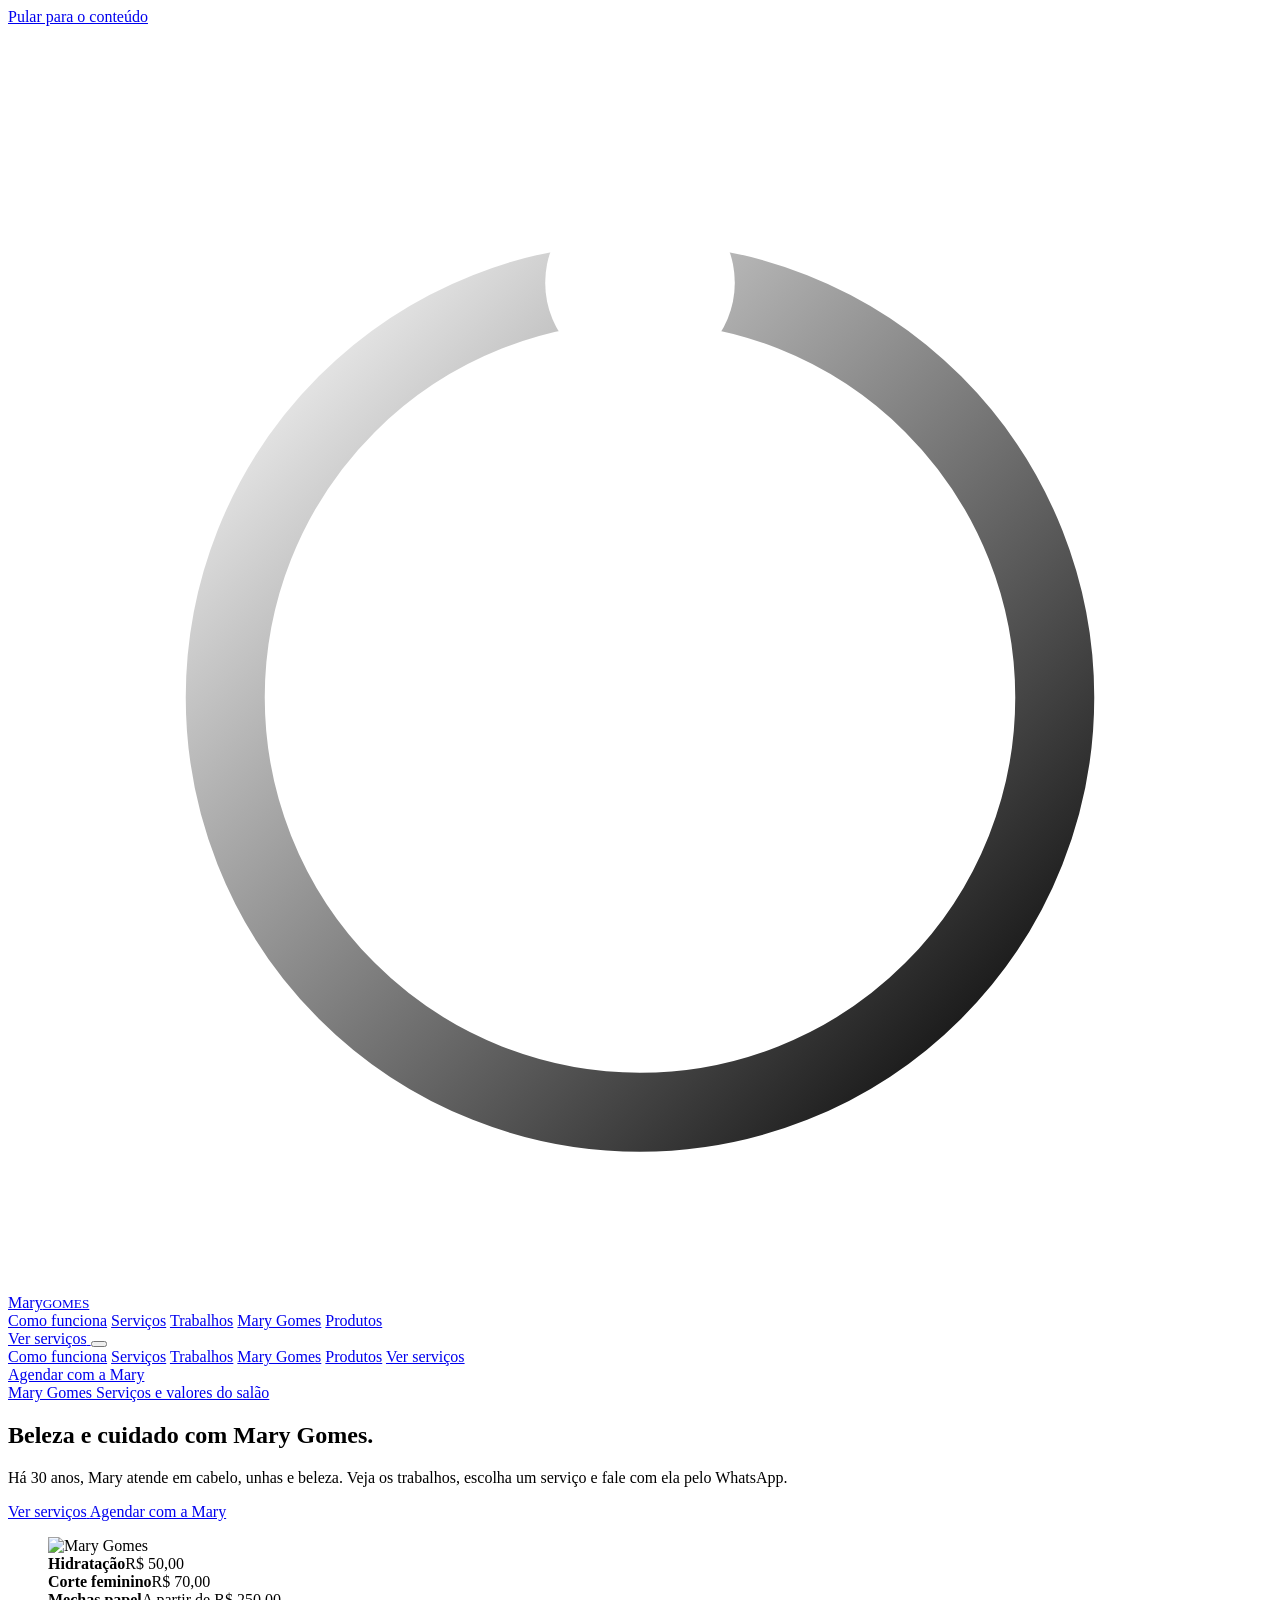
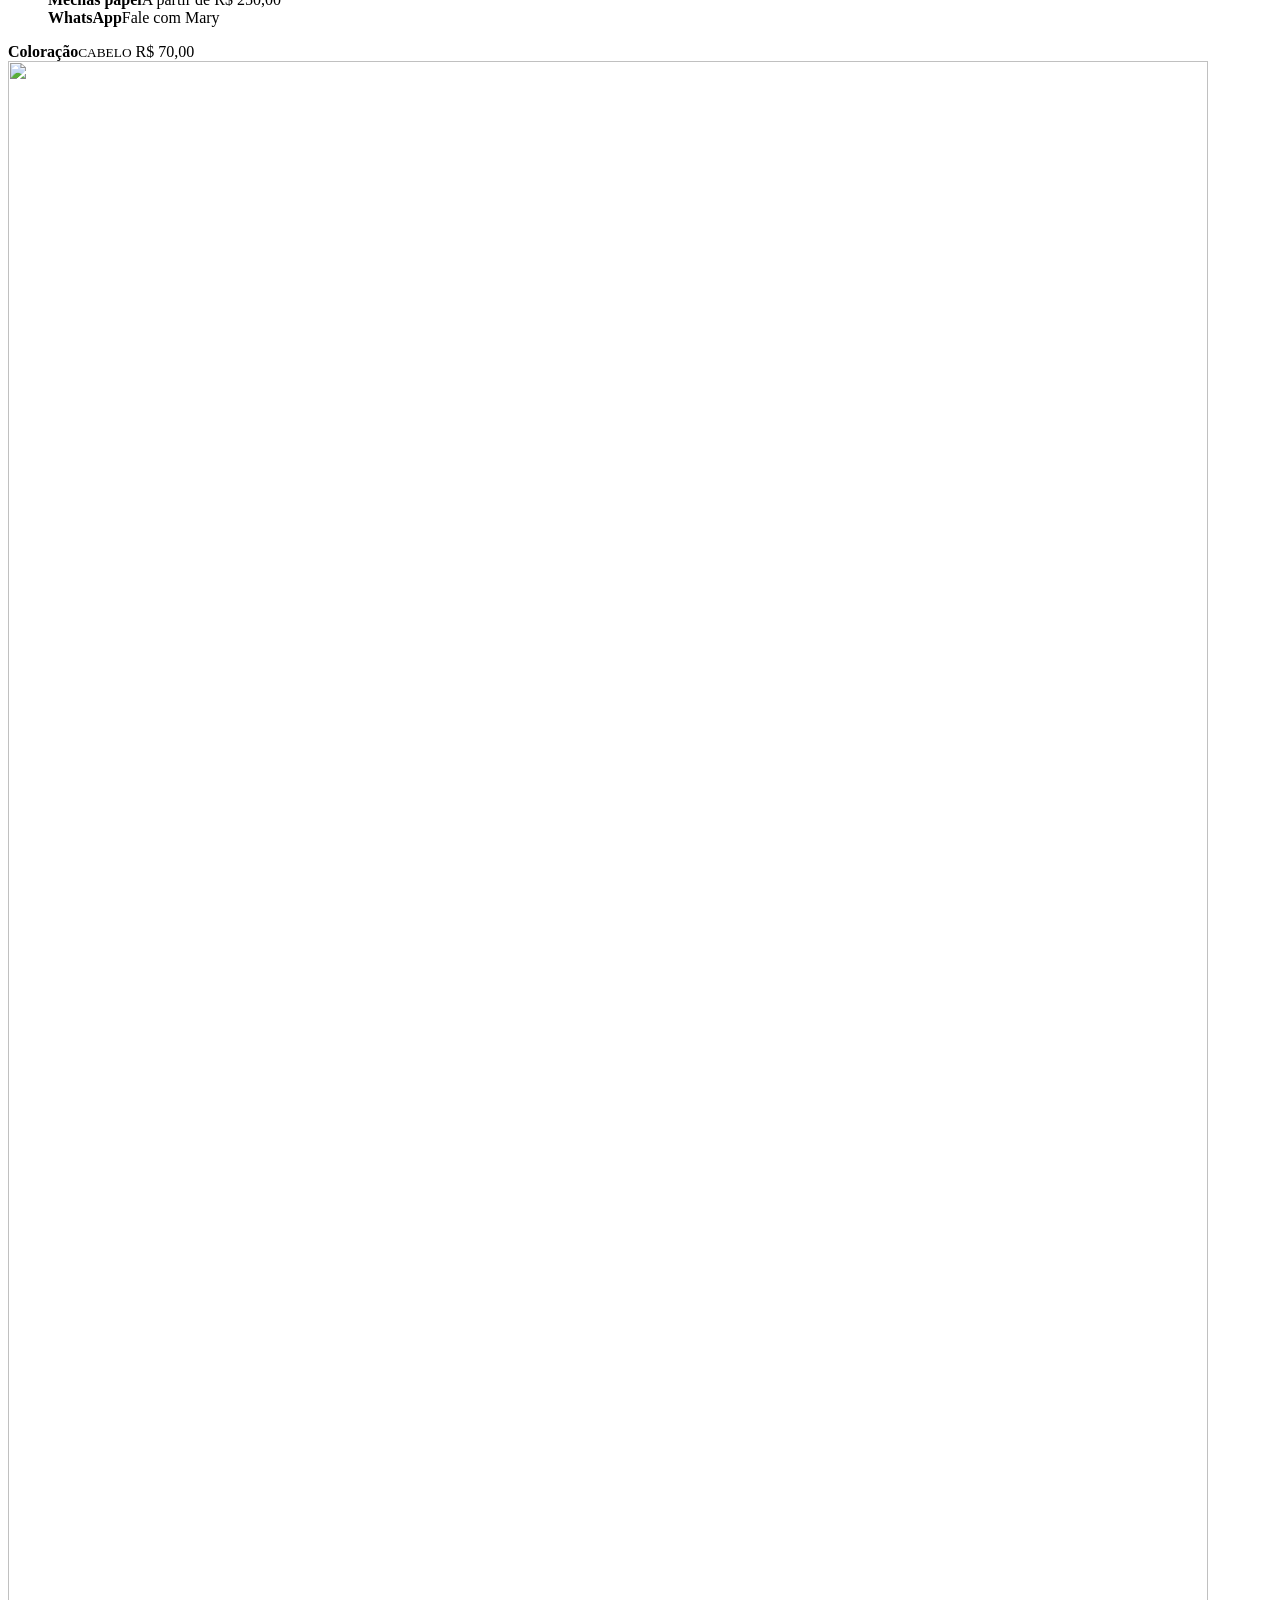
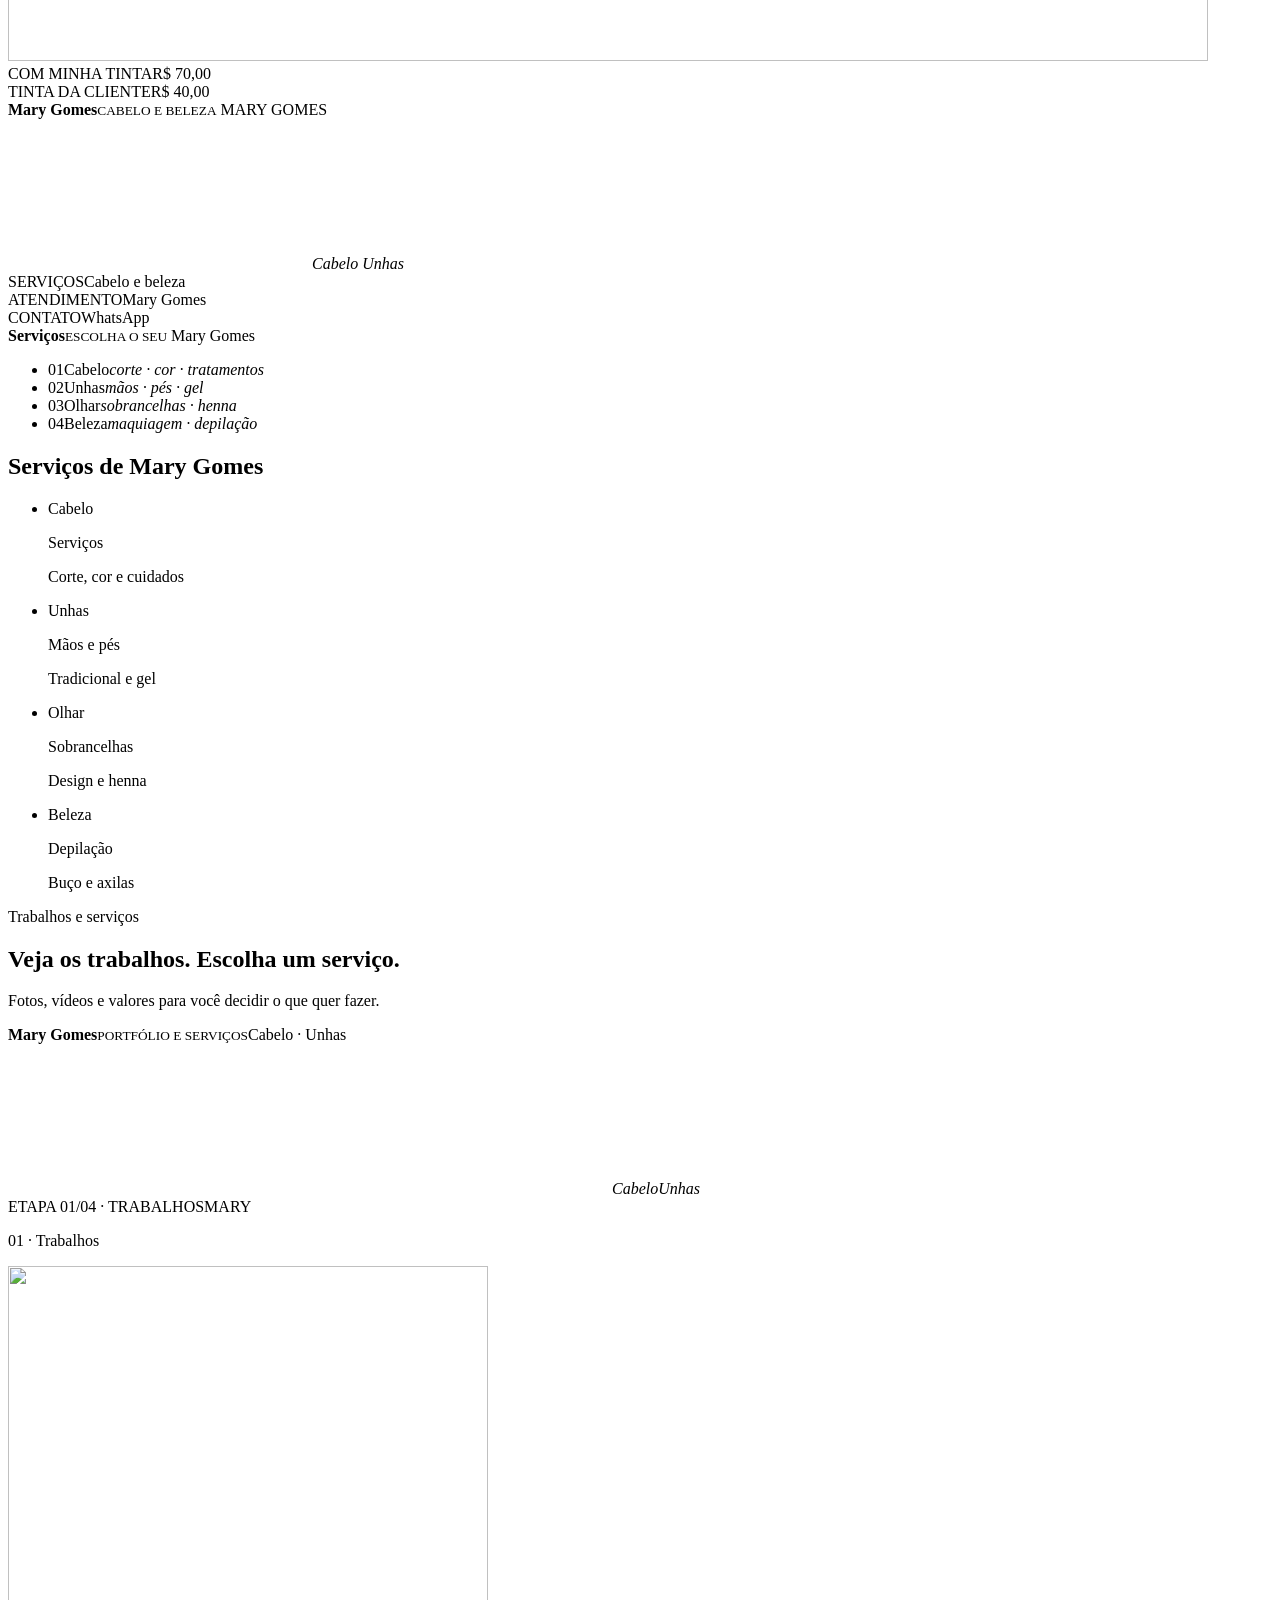
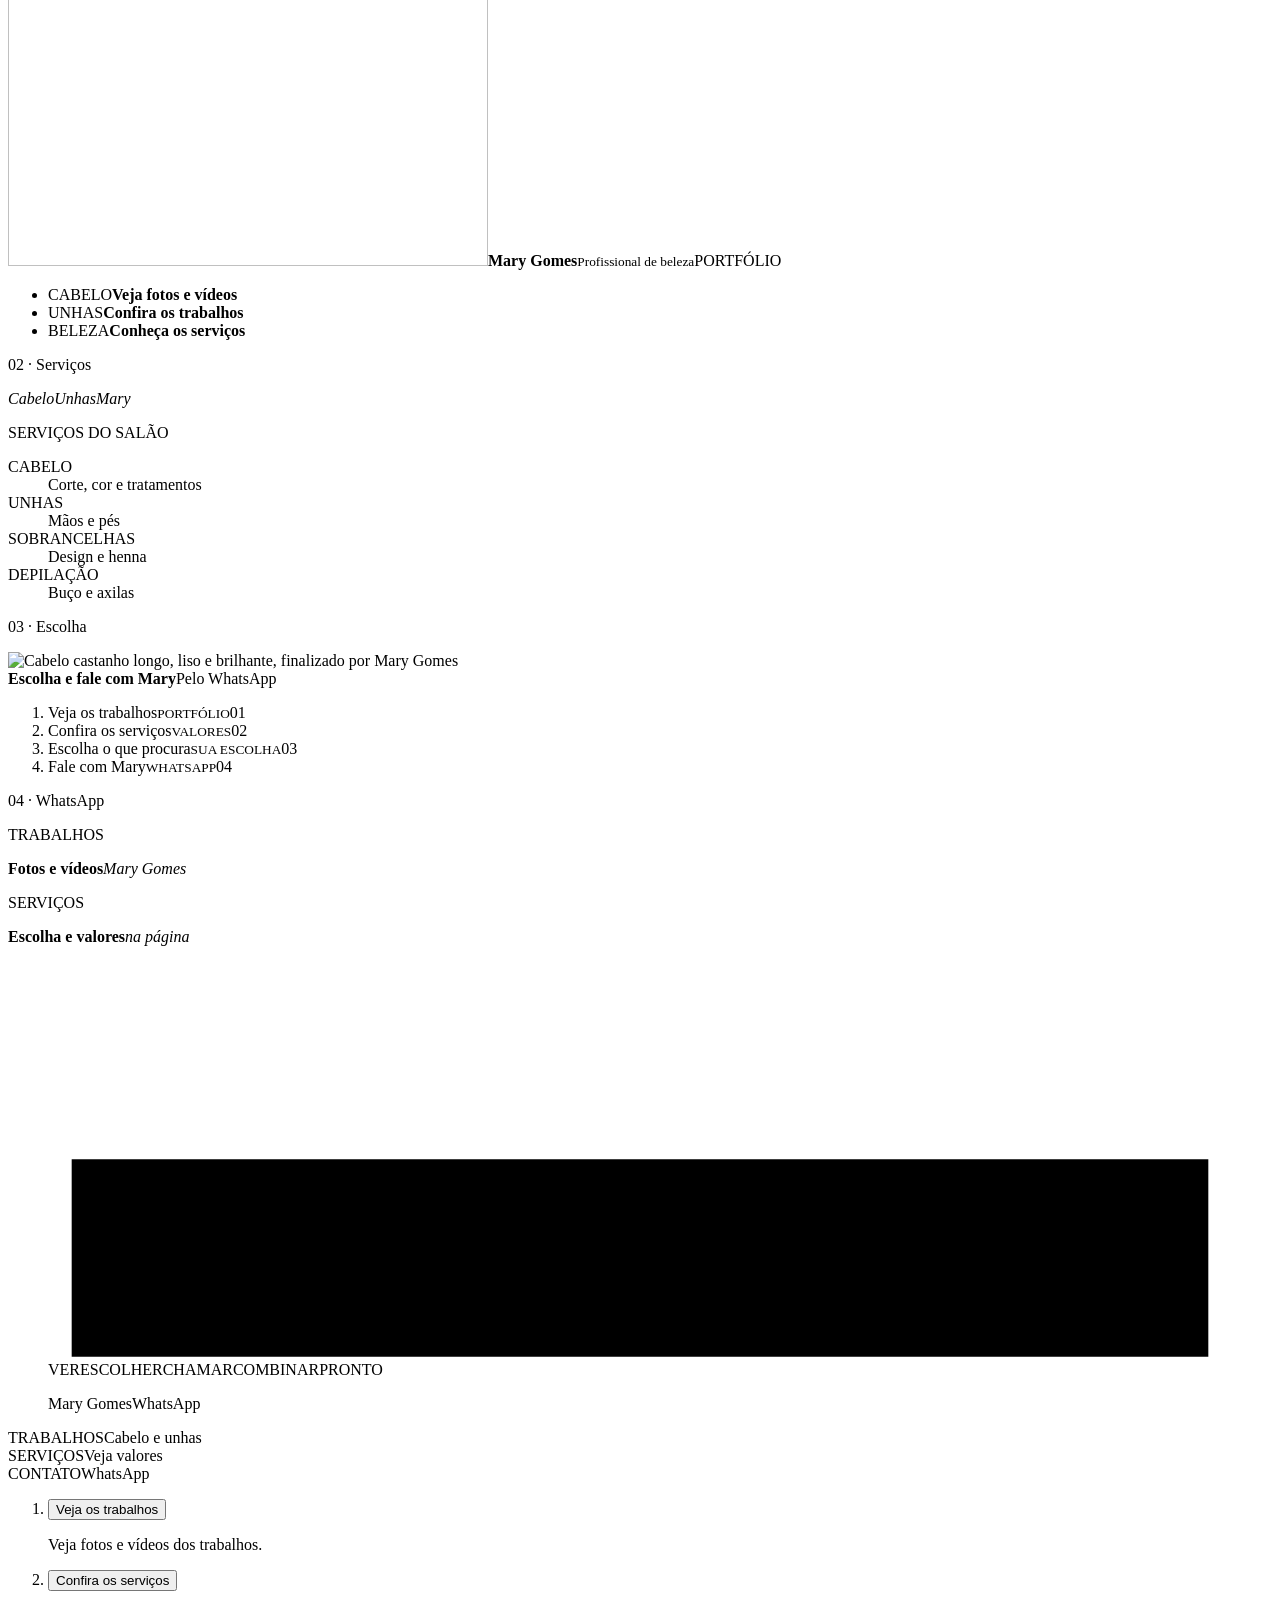
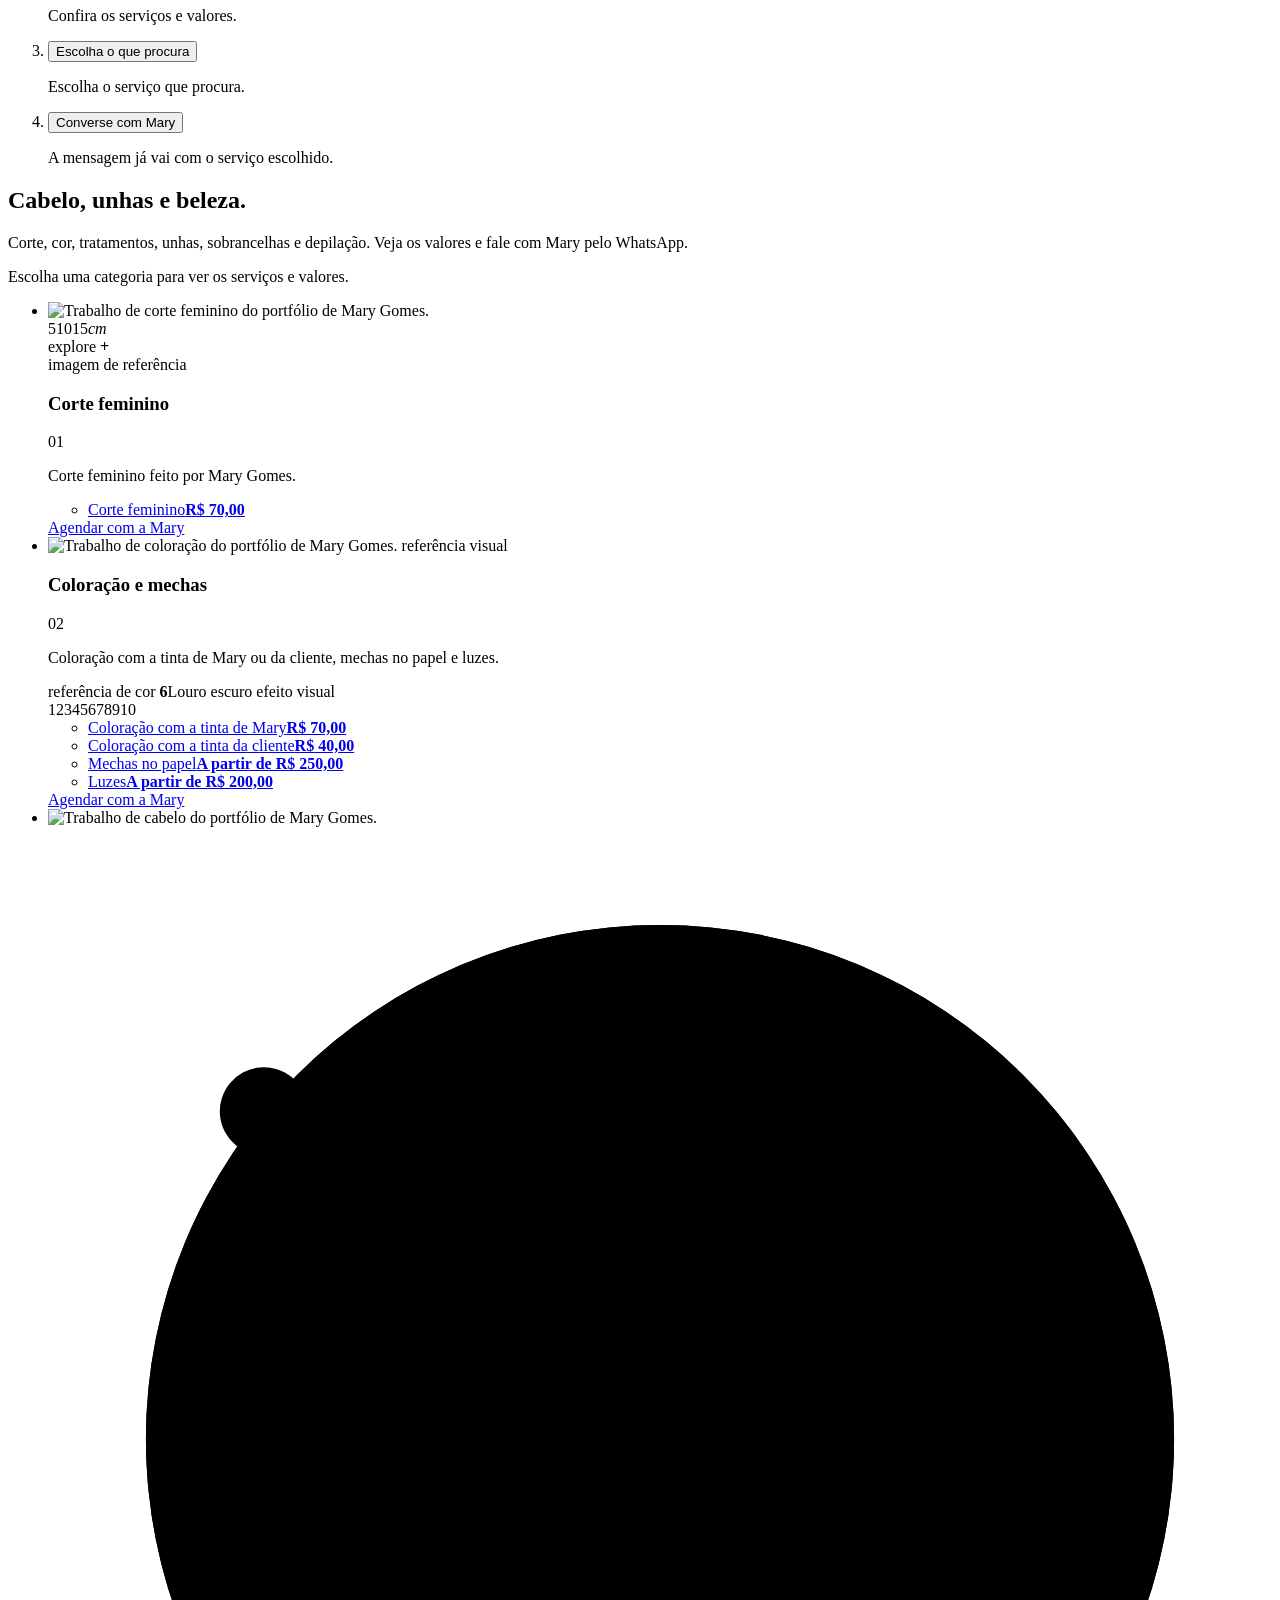
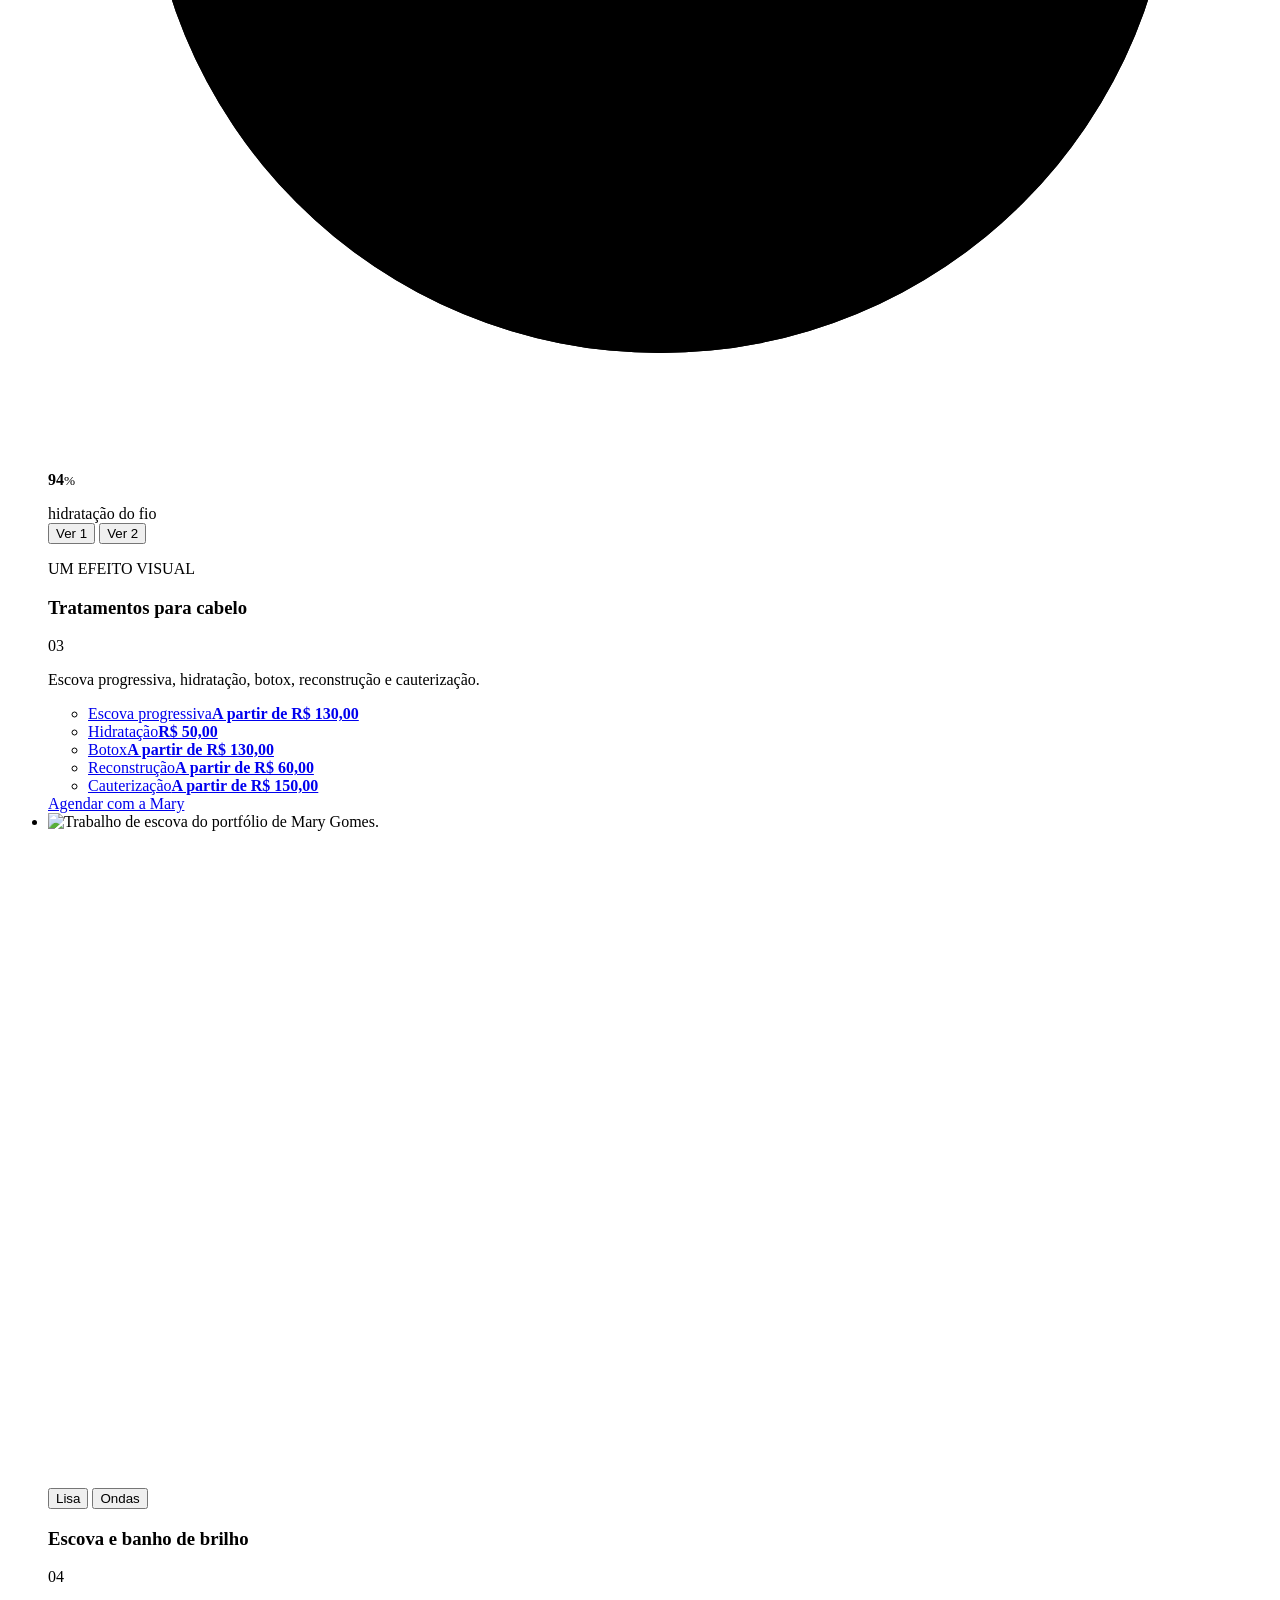
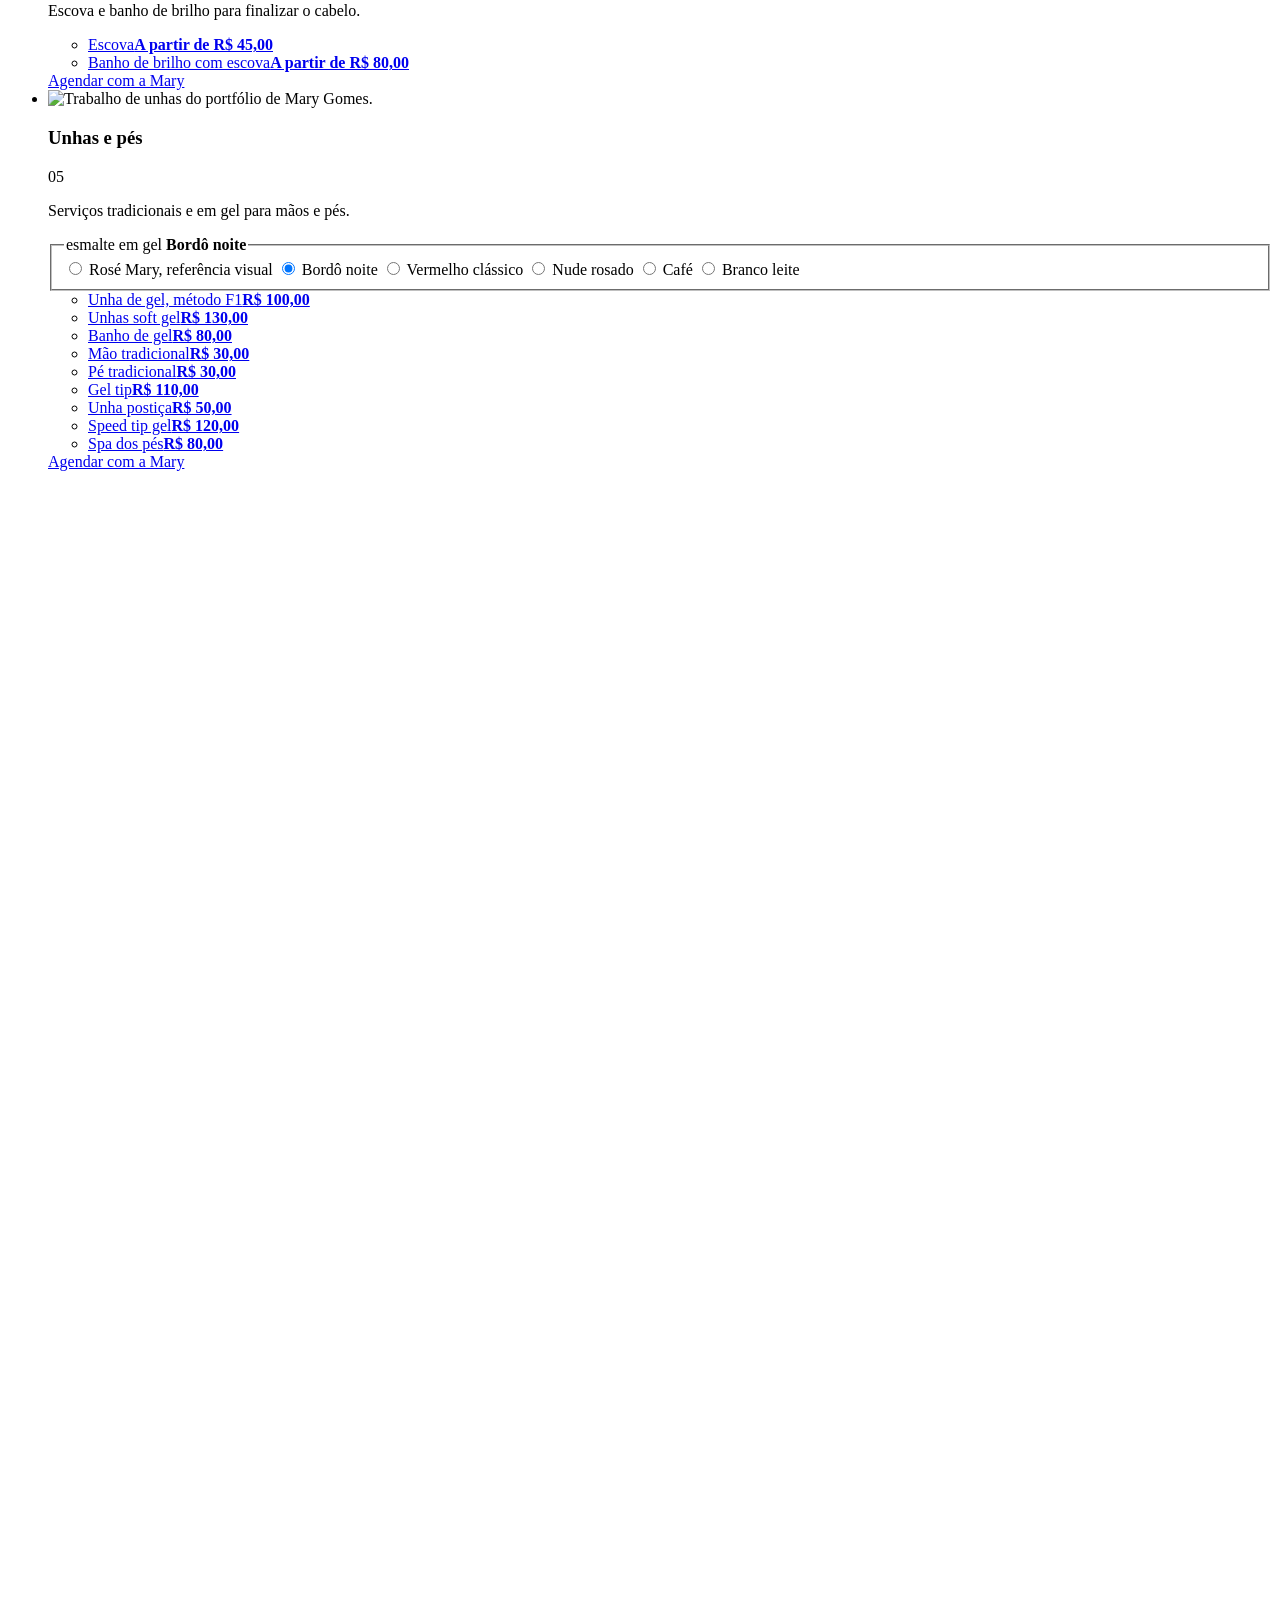
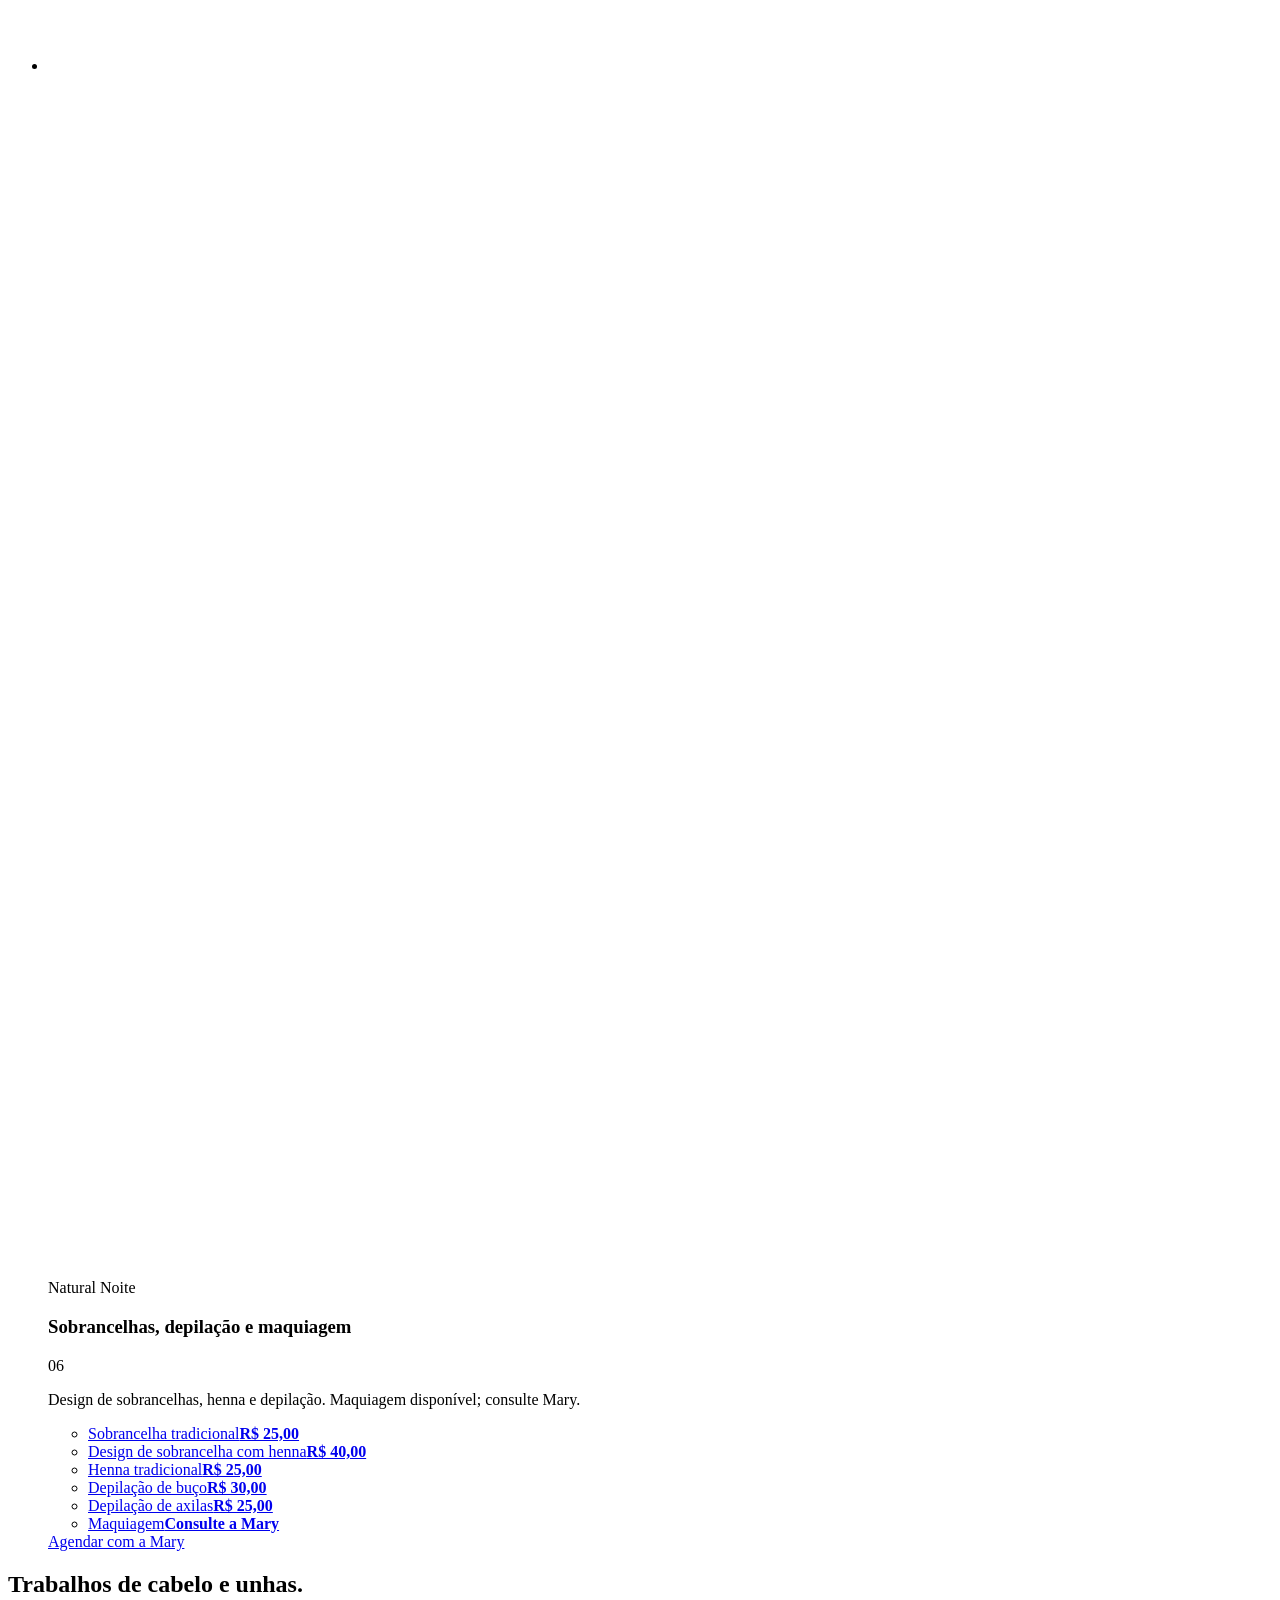
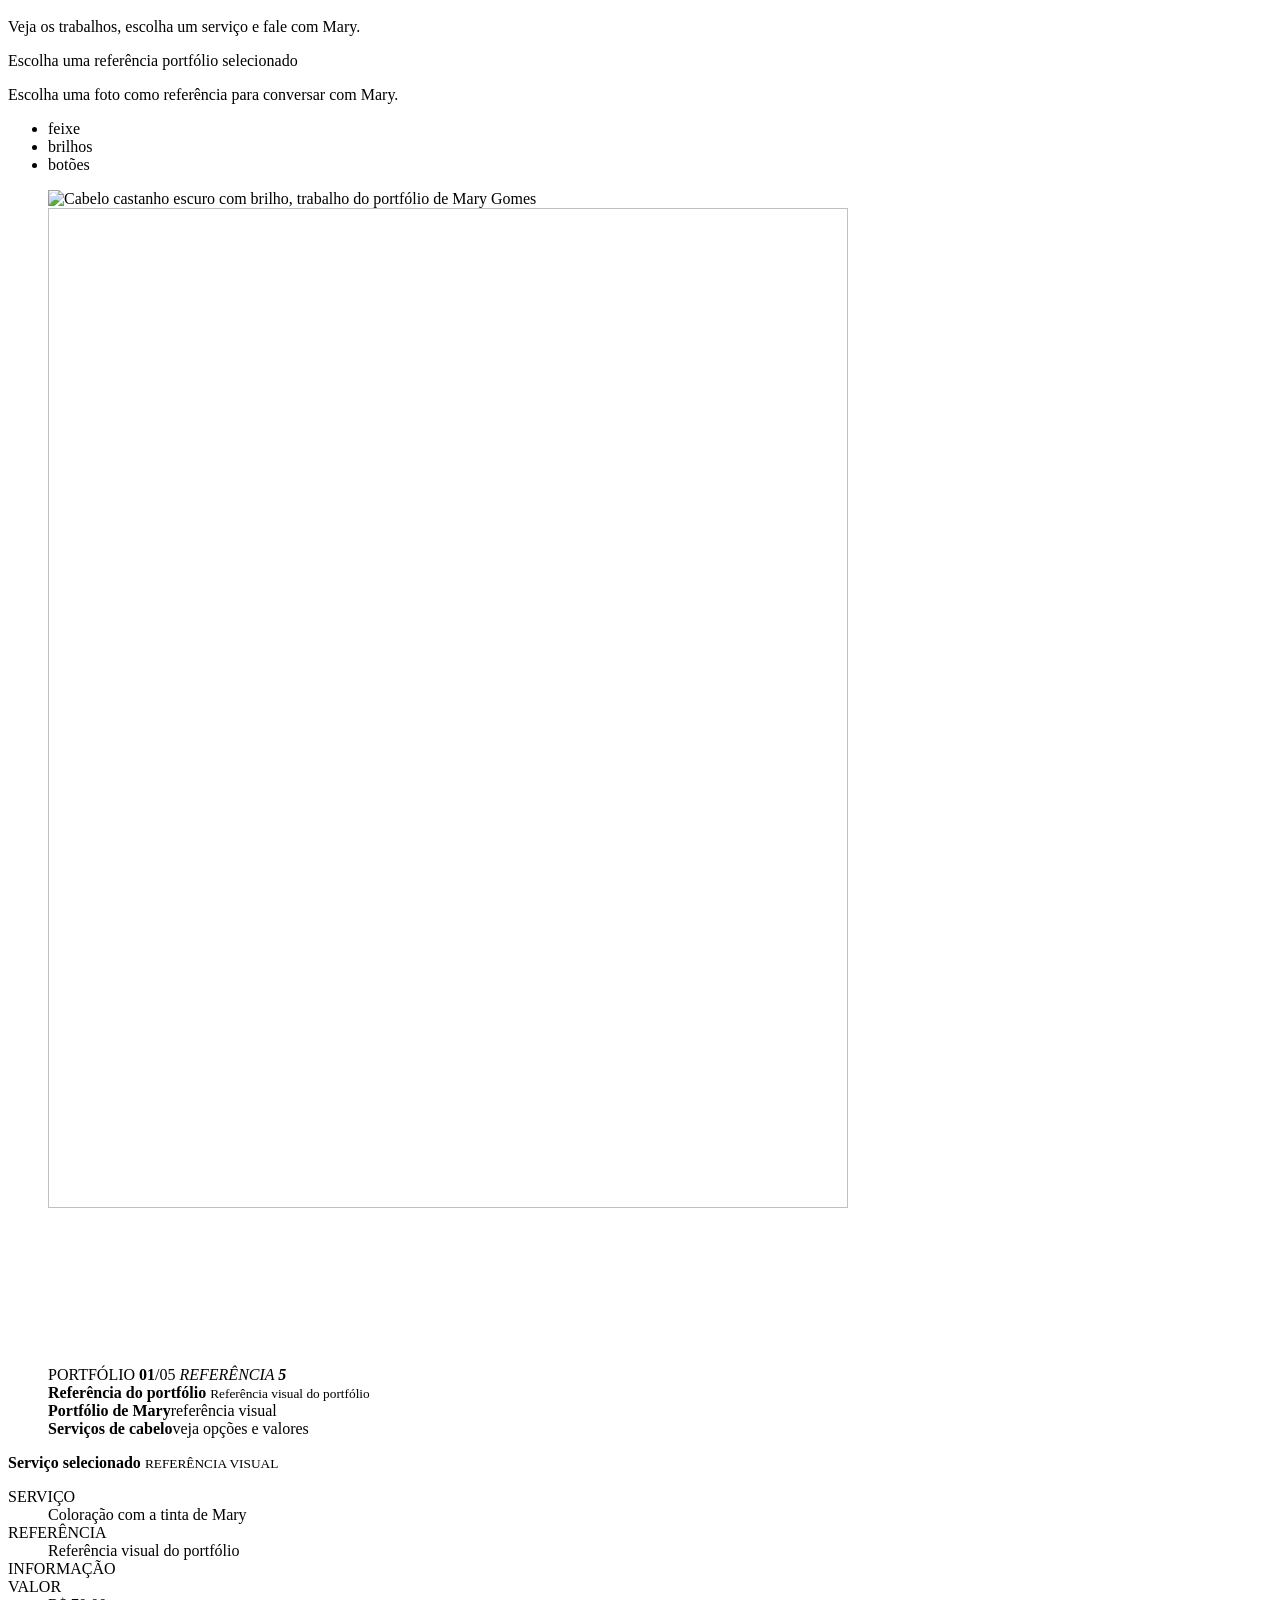
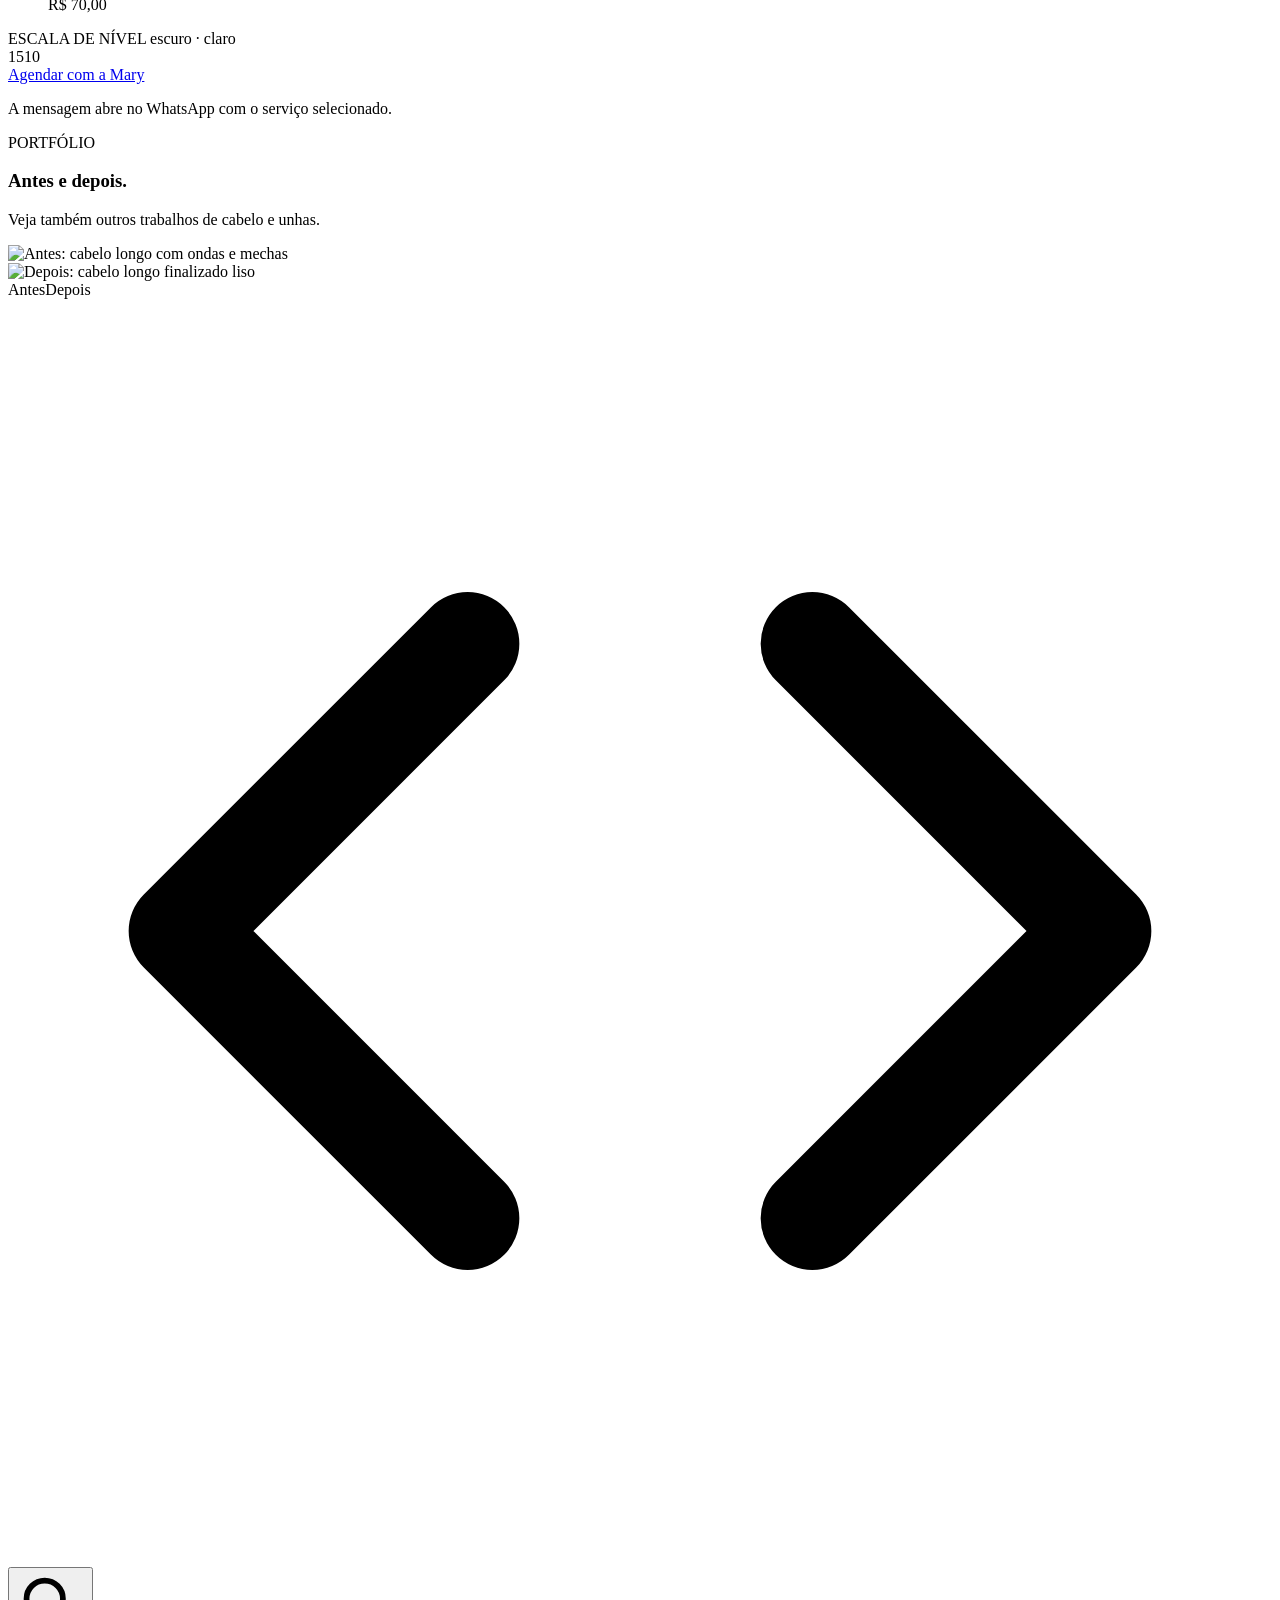
==== index.html @ 48fab771 "Apply Astraform typography to Mary headings" ====
<!doctype html>
<html lang="pt-BR">
  <head>
    <meta charset="utf-8" />
    <meta name="viewport" content="width=device-width, initial-scale=1, viewport-fit=cover" />
    <title>Mary Gomes | Salão de Beleza</title>
    <meta name="description" content="Serviços e valores do salão de Mary Gomes. Conheça os trabalhos, escolha um serviço e fale diretamente com Mary pelo WhatsApp." />
    <meta name="theme-color" content="#f7f3f0" />
    <meta name="author" content="Mary Gomes" />
    <meta name="copyright" content="Mary Gomes. Todos os direitos reservados." />
    <meta property="og:type" content="website" />
    <meta property="og:locale" content="pt_BR" />
    <meta property="og:title" content="Mary Gomes | Salão de Beleza" />
    <meta property="og:description" content="Serviços e valores do salão de Mary Gomes. Converse diretamente pelo WhatsApp." />
    <link rel="icon" href="/assets/favicon-DoRr6OSS.svg" type="image/svg+xml" />
    <link rel="preconnect" href="https://fonts.googleapis.com" />
    <link rel="preconnect" href="https://fonts.gstatic.com" crossorigin />
    <link href="https://fonts.googleapis.com/css2?family=Inter+Tight:wght@400;500;600;650;700&display=swap" rel="stylesheet" />
    <link rel="stylesheet" href="/assets/style.css" />
    <link rel="stylesheet" href="/assets/mary-site.css?v=portfolio-type-20261027-1" />
    <script>
      document.documentElement.classList.add('js');
      if (!window.matchMedia('(prefers-reduced-motion: reduce)').matches) {
        document.documentElement.classList.add('js-motion');
        window.setTimeout(function () {
          if (!window.__movimentoOk) document.documentElement.classList.remove('js-motion');
        }, 8000);
      }
    </script>
  </head>
  <body>
<a class="skip-link" href="#conteudo">Pular para o conteúdo</a>
    <!-- Navegação fixa: logo, links numa pílula de vidro ao centro e o CTA de agenda -->
<header class="nav" id="nav">
  <div class="container nav__inner">
    <a class="marca" href="#topo" aria-label="Mary Gomes, voltar ao início">
      <svg class="marca__anel" viewBox="0 0 32 32" aria-hidden="true">
        <defs>
          <linearGradient id="marca-grad" x1="0" y1="0" x2="1" y2="1">
            <stop offset="0" style="stop-color: #ffffff" />
            <stop offset="1" style="stop-color: var(--acc)" />
          </linearGradient>
        </defs>
        <circle cx="16" cy="17" r="10.5" fill="none" stroke="url(#marca-grad)" stroke-width="2" />
        <circle cx="16" cy="6.5" r="2.4" fill="#ffffff" />
      </svg>
      <span class="marca__nome">Mary<small>GOMES</small></span>
    </a>

    <nav class="nav__links" aria-label="Seções">
      <a href="#diagnostico">Como funciona</a>
      <a href="#servicos">Serviços</a>
      <a href="#tons">Trabalhos</a>
      <a href="#equipe">Mary Gomes</a>
      <a href="#clube">Produtos</a>
    </nav>

    <div class="nav__acoes">
      <a class="btn btn--principal btn--pequeno" href="#servicos">
        <span class="btn__rotulo">Ver serviços</span>
      </a>
      <button class="nav__menu-btn" type="button" aria-label="Abrir menu" aria-expanded="false" aria-controls="menu-movel">
        <i data-icone="list"></i>
      </button>
    </div>
  </div>
</header>

<div class="menu-movel" id="menu-movel" aria-hidden="true">
  <a href="#diagnostico">Como funciona</a>
  <a href="#servicos">Serviços</a>
  <a href="#tons">Trabalhos</a>
  <a href="#equipe">Mary Gomes</a>
  <a href="#clube">Produtos</a>
  <a class="btn btn--principal" href="#servicos"><span class="btn__rotulo">Ver serviços</span></a>
</div>

<a class="wa-flutuante" data-wa href="https://wa.me/5521987550704?text=Ol%C3%A1%2C%20Mary%21%20Quero%20conversar%20sobre%20os%20servi%C3%A7os%20do%20sal%C3%A3o." aria-label="Agendar com Mary Gomes pelo WhatsApp" target="_blank" rel="noopener">
  <span class="wa-flutuante__icone"><i data-icone="whatsapp"></i></span>
  <span class="wa-flutuante__texto">Agendar com a Mary</span>
</a>


    <main id="conteudo">
      <!-- =========================================================================
     TOPO · fundo liso (versão clara), texto à esquerda e foto da cliente à
     direita com chips de dados nas bordas, e três cartões de vidro na base (o do meio é
     a lente do diagnóstico e vira o palco da dobra #diagnostico ao rolar).
     ========================================================================= -->
<section class="topo" id="topo" data-dobra="topo" data-luz="off" aria-labelledby="topo-titulo">
  <div class="topo__ceu" aria-hidden="true"></div>

  <div class="container topo__conteudo">
    <div class="topo__texto">
      <a class="selo topo__selo" href="#servicos">
        <span class="selo__marca"><i data-icone="sparkle"></i>Mary Gomes</span>
        Serviços e valores do salão
        <i data-icone="arrow-right"></i>
      </a>
      <h1 class="titulo titulo--hero topo__titulo" id="topo-titulo">
        <span class="topo__linha">Beleza e cuidado</span>
        <span class="topo__linha"><span class="luz">com Mary Gomes.</span></span>
      </h1>
      <p class="lead topo__lead">
        Há 30 anos, Mary atende em cabelo, unhas e beleza. Veja os trabalhos, escolha um serviço e fale com ela pelo WhatsApp.
      </p>
      <div class="topo__ctas">
        <a class="btn btn--principal" href="#servicos" data-magnetico="0.25">
          <span class="btn__rotulo">Ver serviços</span>
          <i data-icone="arrow-right"></i>
        </a>
        <a class="btn btn--vidro topo__ver" data-wa="Olá, Mary! Quero saber sobre os serviços do salão." href="https://wa.me/5521987550704?text=Ol%C3%A1%2C%20Mary%21%20Quero%20saber%20sobre%20os%20servi%C3%A7os%20do%20sal%C3%A3o." target="_blank" rel="noopener">
          <span class="btn__rotulo">Agendar com a Mary</span>
        </a>
      </div>
    </div>

    <!-- Cliente recortada (gerada no Gravyx, fundo removido): solta sobre o
         fundo da página, com um halo atrás e a base se dissolvendo -->
    <figure class="topo__foto">
      <div class="topo__foto-moldura">
        <img
          src="/mary/mary-1122.webp"
          sizes="(min-width: 1024px) 36vw, 92vw"
          width="1122"
          height="1402"
          alt="Mary Gomes"
          loading="eager"
          fetchpriority="high"
          decoding="async"
        />
      </div>
      <!-- Chips de dados nas bordas da foto (decorativos; --cx/--cy em % da foto) -->
      <div class="topo__chips" aria-hidden="true">
        <div class="chip topo__chip" style="--cx: -4%; --cy: 24%" data-prof="1">
          <span class="chip__icone"><i data-icone="drop"></i></span>
          <span class="topo__chip-txt"><b>Hidratação</b><span class="mono">R$ 50,00</span></span>
        </div>
        <div class="chip topo__chip" style="--cx: 2%; --cy: 66%" data-prof="0.6">
          <span class="chip__icone"><i data-icone="sparkle"></i></span>
          <span class="topo__chip-txt"><b>Corte feminino</b><span class="mono">R$ 70,00</span></span>
        </div>
        <div class="chip topo__chip" style="--cx: 88%; --cy: 10%" data-prof="0.8">
          <span class="chip__icone"><i data-icone="palette"></i></span>
          <span class="topo__chip-txt"><b>Mechas papel</b><span class="mono">A partir de R$ 250,00</span></span>
        </div>
        <div class="chip topo__chip" style="--cx: 90%; --cy: 50%" data-prof="1.2">
          <span class="chip__icone"><i data-icone="clock"></i></span>
          <span class="topo__chip-txt"><b>WhatsApp</b><span class="mono">Fale com Mary</span></span>
        </div>
      </div>
    </figure>
  </div>

  <!-- Três cartões de vidro na base: prévias reais do que o salão faz.
       Cada cartão mora num invólucro: a intro anima o cartão; a rolagem anima
       o invólucro (assim as duas nunca disputam a mesma propriedade).
       No desktop, o do meio (a lente) viaja e cresce até virar o palco da
       dobra #diagnostico (topo.js): .topo__viajante segura a lente parada na
       tela depois que o topo solta; .topo__voo faz o voo (posição e escala). -->
  <div class="topo__palco" aria-hidden="true">
    <div class="topo__lado topo__lado--esq">
      <article class="vidro topo__card topo__card--esq">
        <header class="topo__card-cab">
          <span class="topo__card-icone"><i data-icone="palette"></i></span>
          <span><b>Coloração</b><small class="mono">CABELO</small></span>
          <span class="topo__card-tag mono">R$ 70,00</span>
        </header>
        <div class="topo__cor">
          <img src="/mary/work-60.jpeg" alt="" width="1200" height="1600" loading="eager" decoding="async" />
          <div class="topo__cor-dados">
            <div class="leitura"><span class="leitura__rotulo">COM MINHA TINTA</span><span class="leitura__valor">R$ 70,00</span></div>
            <div class="leitura"><span class="leitura__rotulo">TINTA DA CLIENTE</span><span class="leitura__valor">R$ 40,00</span></div>
          </div>
        </div>
        <div class="topo__escala" aria-hidden="true"><span></span></div>
      </article>
    </div>

    <div class="topo__viajante">
      <div class="topo__voo">
        <article class="vidro topo__card topo__card--meio">
          <header class="topo__card-cab">
            <span class="topo__card-icone"><i data-icone="eye"></i></span>
            <span><b>Mary Gomes</b><small class="mono">CABELO E BELEZA</small></span>
            <span class="topo__card-tag mono">MARY GOMES</span>
          </header>
          <div class="topo__lente">
            <canvas class="topo__lente-canvas"></canvas>
            <span class="topo__varredura"></span>
            <span class="topo__mira" style="--mx: 34%; --my: 38%"><i>Cabelo</i></span>
            <span class="topo__mira" style="--mx: 68%; --my: 62%"><i>Unhas</i></span>
          </div>
          <div class="topo__metricas">
            <div class="leitura"><span class="leitura__rotulo">SERVIÇOS</span><span class="leitura__valor">Cabelo e beleza</span></div>
            <div class="leitura"><span class="leitura__rotulo">ATENDIMENTO</span><span class="leitura__valor">Mary Gomes</span></div>
            <div class="leitura"><span class="leitura__rotulo">CONTATO</span><span class="leitura__valor">WhatsApp</span></div>
          </div>
        </article>
      </div>
    </div>

    <div class="topo__lado topo__lado--dir">
      <article class="vidro topo__card topo__card--dir">
        <header class="topo__card-cab">
          <span class="topo__card-icone"><i data-icone="calendar-check"></i></span>
          <span><b>Serviços</b><small class="mono">ESCOLHA O SEU</small></span>
          <span class="topo__card-tag mono">Mary Gomes</span>
        </header>
        <ul class="topo__horarios mary-hero-categories">
          <li><span class="mono">01</span>Cabelo<em>corte · cor · tratamentos</em></li>
          <li><span class="mono">02</span>Unhas<em>mãos · pés · gel</em></li>
          <li><span class="mono">03</span>Olhar<em>sobrancelhas · henna</em></li>
          <li><span class="mono">04</span>Beleza<em>maquiagem · depilação</em></li>
        </ul>
      </article>
    </div>
  </div>
</section>

      <!-- =========================================================================
     PROVA · faixa de números logo abaixo do topo. Uma barra de vidro larga e
     fina: ao entrar, uma linha de luz percorre a borda e acende cada número
     na passagem (o contador começa e a mini leitura ao lado se desenha).
     Os números finais já estão no HTML (sem JS, a faixa fica completa).
     ========================================================================= -->
<section class="prova" id="prova" data-dobra="prova" data-luz="50 4" data-luz-forca="0.35" aria-labelledby="prova-titulo">
  <h2 class="sr-only" id="prova-titulo">Serviços de Mary Gomes</h2>
  <span class="prova__fenda" aria-hidden="true"></span>

  <div class="container">
    <div class="vidro spot prova__barra">
      <span class="prova__scan" aria-hidden="true"><i></i></span>
      <span class="prova__reflexo" aria-hidden="true"></span>

      <ul class="prova__lista">
        <li class="prova__item"><p class="prova__numero"><span class="prova__valor">Cabelo</span></p><div class="prova__lado"><p class="prova__rotulo">Serviços</p><p class="prova__sub mono">Corte, cor e cuidados</p></div></li>
        <li class="prova__item"><p class="prova__numero"><span class="prova__valor">Unhas</span></p><div class="prova__lado"><p class="prova__rotulo">Mãos e pés</p><p class="prova__sub mono">Tradicional e gel</p></div></li>
        <li class="prova__item"><p class="prova__numero"><span class="prova__valor">Olhar</span></p><div class="prova__lado"><p class="prova__rotulo">Sobrancelhas</p><p class="prova__sub mono">Design e henna</p></div></li>
        <li class="prova__item"><p class="prova__numero"><span class="prova__valor">Beleza</span></p><div class="prova__lado"><p class="prova__rotulo">Depilação</p><p class="prova__sub mono">Buço e axilas</p></div></li>
      </ul>
    </div>
  </div>
</section>

      <!-- =========================================================================
     DIAGNÓSTICO · cena presa no desktop (diagnostico.js): à esquerda o título
     e as 4 etapas com trilho de progresso; à direita o painel "aparelho" com a
     lente (tricoscopia.js) e uma camada por etapa. O painel começa idêntico ao
     cartão do meio do topo, que viaja até aqui (topo.js) e é trocado por ele.
     Celular/tablet: painel grudado (sticky) e as etapas rolando.
     Sem JS de movimento: vira um relatório estático com as 4 camadas em ordem.
     ========================================================================= -->
<section class="secao diagnostico" id="diagnostico" data-dobra="diagnostico" aria-labelledby="diagnostico-titulo">
  <div class="container diagnostico__grade">
    <header class="diagnostico__cabeca">
      <p class="diagnostico__sobre mono">Trabalhos e serviços</p>
      <h2 class="titulo diagnostico__titulo" id="diagnostico-titulo" data-split>Veja os trabalhos. <span class="luz">Escolha um serviço.</span></h2>
      <p class="lead diagnostico__lead">Fotos, vídeos e valores para você decidir o que quer fazer.</p>
    </header>
    <div class="diagnostico__cena">
      <div class="diagnostico__palco">
        <article class="vidro diagnostico__painel" aria-label="Apresentação dos trabalhos e serviços de Mary Gomes">
          <header class="diagnostico__cab"><span class="diagnostico__cab-icone" aria-hidden="true"><i data-icone="sparkle"></i></span><span><b>Mary Gomes</b><small class="mono">PORTFÓLIO E SERVIÇOS</small></span><span class="diagnostico__tag mono">Cabelo · Unhas</span></header>
          <div class="diagnostico__lente">
            <div class="diagnostico__visor" aria-hidden="true">
              <canvas class="diagnostico__canvas diagnostico__canvas--topo"></canvas><canvas class="diagnostico__canvas diagnostico__canvas--amostra"></canvas>
              <span class="diagnostico__mira diagnostico__mira--topo" style="--mx:34%;--my:38%"><i>Cabelo</i></span><span class="diagnostico__mira diagnostico__mira--topo" style="--mx:68%;--my:62%"><i>Unhas</i></span><span class="diagnostico__veu"></span>
              <div class="diagnostico__hud mono"><span class="diagnostico__hud-etapa">ETAPA 01/04 · TRABALHOS</span><span class="diagnostico__hud-rec"><span class="diagnostico__hud-ponto"></span>MARY</span></div>
            </div>
            <div class="diagnostico__camada diagnostico__camada--conversa" data-camada="0">
              <p class="diagnostico__camada-nome mono">01 · Trabalhos</p>
              <div class="diagnostico__ficha"><div class="diagnostico__ficha-cab"><img class="diagnostico__avatar" src="/mary/mary-480.webp" alt="" width="480" height="600" loading="lazy" decoding="async" data-equipe-img><span class="diagnostico__ficha-quem"><b data-equipe-nome>Mary Gomes</b><small class="mono" data-equipe-papel>Profissional de beleza</small></span><span class="diagnostico__ficha-tag mono">PORTFÓLIO</span></div>
                <ul class="diagnostico__respostas"><li class="diagnostico__resposta"><span class="diagnostico__pergunta mono">CABELO</span><b class="diagnostico__texto-resp">Veja fotos e vídeos</b><span class="diagnostico__ok" aria-hidden="true"><i data-icone="check"></i></span></li><li class="diagnostico__resposta"><span class="diagnostico__pergunta mono">UNHAS</span><b class="diagnostico__texto-resp">Confira os trabalhos</b><span class="diagnostico__ok" aria-hidden="true"><i data-icone="check"></i></span></li><li class="diagnostico__resposta"><span class="diagnostico__pergunta mono">BELEZA</span><b class="diagnostico__texto-resp">Conheça os serviços</b><span class="diagnostico__ok" aria-hidden="true"><i data-icone="check"></i></span></li></ul>
              </div>
            </div>
            <div class="diagnostico__camada diagnostico__camada--leitura" data-camada="1">
              <p class="diagnostico__camada-nome mono">02 · Serviços</p><div class="diagnostico__amostra" aria-hidden="true"><span class="diagnostico__varredura"><span></span></span><span class="diagnostico__mira diagnostico__mira--amostra" style="--mx:17%;--my:27%"><i>Cabelo</i></span><span class="diagnostico__mira diagnostico__mira--amostra" style="--mx:13%;--my:76%"><i>Unhas</i></span><span class="diagnostico__regua" style="--mx:33%;--my:53%"><span></span><i>Mary</i></span></div>
              <div class="diagnostico__leituras"><p class="diagnostico__leituras-tit mono">SERVIÇOS DO SALÃO</p><dl><div class="diagnostico__leitura-linha"><dt class="mono">CABELO</dt><dd>Corte, cor e tratamentos</dd></div><div class="diagnostico__leitura-linha"><dt class="mono">UNHAS</dt><dd>Mãos e pés</dd></div><div class="diagnostico__leitura-linha"><dt class="mono">SOBRANCELHAS</dt><dd>Design e henna</dd></div><div class="diagnostico__leitura-linha"><dt class="mono">DEPILAÇÃO</dt><dd>Buço e axilas</dd></div></dl></div>
            </div>
            <div class="diagnostico__camada diagnostico__camada--protocolo" data-camada="2">
              <p class="diagnostico__camada-nome mono">03 · Escolha</p><div class="diagnostico__plano"><img class="diagnostico__plano-foto" src="/mary/work-20.jpeg" alt="Cabelo castanho longo, liso e brilhante, finalizado por Mary Gomes" width="738" height="1600" loading="lazy" decoding="async"><div class="diagnostico__plano-corpo"><header class="diagnostico__plano-cab"><b>Escolha e fale com Mary</b><span class="mono">Pelo WhatsApp</span></header><ol class="diagnostico__etapas"><li class="diagnostico__etapa"><span class="diagnostico__etapa-ponto" aria-hidden="true"></span><span class="diagnostico__etapa-nome">Veja os trabalhos<small class="mono">PORTFÓLIO</small></span><span class="diagnostico__etapa-tempo mono">01</span></li><li class="diagnostico__etapa"><span class="diagnostico__etapa-ponto" aria-hidden="true"></span><span class="diagnostico__etapa-nome">Confira os serviços<small class="mono">VALORES</small></span><span class="diagnostico__etapa-tempo mono">02</span></li><li class="diagnostico__etapa"><span class="diagnostico__etapa-ponto" aria-hidden="true"></span><span class="diagnostico__etapa-nome">Escolha o que procura<small class="mono">SUA ESCOLHA</small></span><span class="diagnostico__etapa-tempo mono">03</span></li><li class="diagnostico__etapa"><span class="diagnostico__etapa-ponto" aria-hidden="true"></span><span class="diagnostico__etapa-nome">Fale com Mary<small class="mono">WHATSAPP</small></span><span class="diagnostico__etapa-tempo mono">04</span></li></ol></div></div>
            </div>
            <div class="diagnostico__camada diagnostico__camada--evolucao" data-camada="3"><p class="diagnostico__camada-nome mono">04 · WhatsApp</p><div class="diagnostico__evolucao"><div class="diagnostico__compara"><div class="diagnostico__compara-item"><span class="mono">TRABALHOS</span><p><b>Fotos e vídeos</b><em class="diagnostico__delta mono">Mary Gomes</em></p></div><div class="diagnostico__compara-item"><span class="mono">SERVIÇOS</span><p><b>Escolha e valores</b><em class="diagnostico__delta mono">na página</em></p></div></div><figure class="diagnostico__grafico"><div class="diagnostico__spark"><svg viewBox="0 0 300 100" preserveAspectRatio="none" aria-hidden="true" focusable="false"><path class="diagnostico__spark-grade" d="M0 25.5H300M0 50.5H300M0 75.5H300"/><path class="diagnostico__spark-area" d="M6 50 L294 50 L294 100 L6 100 Z"/><path class="diagnostico__spark-linha" d="M6 50 L294 50"/></svg><span class="diagnostico__spark-ponto" style="--x:2%;--y:50%"></span><span class="diagnostico__spark-ponto" style="--x:26%;--y:50%"></span><span class="diagnostico__spark-ponto" style="--x:50%;--y:50%"></span><span class="diagnostico__spark-ponto" style="--x:74%;--y:50%"></span><span class="diagnostico__spark-ponto diagnostico__spark-ponto--fim" style="--x:98%;--y:50%"></span></div><figcaption class="diagnostico__eixo mono"><span>VER</span><span>ESCOLHER</span><span>CHAMAR</span><span>COMBINAR</span><span>PRONTO</span></figcaption><p class="diagnostico__legenda mono"><span class="diagnostico__legenda-a">Mary Gomes</span><span class="diagnostico__legenda-b">WhatsApp</span></p></figure></div></div>
          </div>
          <div class="diagnostico__metricas"><div class="leitura"><span class="leitura__rotulo">TRABALHOS</span><span class="leitura__valor">Cabelo e unhas</span></div><div class="leitura"><span class="leitura__rotulo">SERVIÇOS</span><span class="leitura__valor">Veja valores</span></div><div class="leitura"><span class="leitura__rotulo">CONTATO</span><span class="leitura__valor">WhatsApp</span></div></div>
        </article>
      </div>
      <div class="diagnostico__roteiro"><span class="diagnostico__trilho" aria-hidden="true"><span class="diagnostico__trilho-luz"></span></span><ol class="diagnostico__passos" aria-label="Como escolher um serviço"><li class="diagnostico__passo" data-passo="0"><button class="diagnostico__passo-btn" type="button"><span class="diagnostico__passo-ponto" aria-hidden="true"></span><span class="diagnostico__passo-nome">Veja os trabalhos</span></button><p class="diagnostico__passo-txt">Veja fotos e vídeos dos trabalhos.</p></li><li class="diagnostico__passo" data-passo="1"><button class="diagnostico__passo-btn" type="button"><span class="diagnostico__passo-ponto" aria-hidden="true"></span><span class="diagnostico__passo-nome">Confira os serviços</span></button><p class="diagnostico__passo-txt">Confira os serviços e valores.</p></li><li class="diagnostico__passo" data-passo="2"><button class="diagnostico__passo-btn" type="button"><span class="diagnostico__passo-ponto" aria-hidden="true"></span><span class="diagnostico__passo-nome">Escolha o que procura</span></button><p class="diagnostico__passo-txt">Escolha o serviço que procura.</p></li><li class="diagnostico__passo" data-passo="3"><button class="diagnostico__passo-btn" type="button"><span class="diagnostico__passo-ponto" aria-hidden="true"></span><span class="diagnostico__passo-nome">Converse com Mary</span></button><p class="diagnostico__passo-txt">A mensagem já vai com o serviço escolhido.</p></li></ol></div>
    </div>
  </div>
</section>

      <!-- =========================================================================
     SERVIÇOS · bento de vidro com os 6 serviços (SERVICOS, config.js).
     Grade de 12 colunas com ritmo: corte alto à esquerda, coloração larga,
     tratamento e escova médios, unhas larga e maquiagem média na base.
     Cada célula: foto real tratada para o escuro, um micro controle que
     funciona de verdade e "Agendar este serviço" (preencherAgenda).
     Nome, resumo, duração e preço são sincronizados com config.js no JS; o
     texto abaixo é o mesmo, para a página ficar completa sem JS.
     ========================================================================= -->
<section class="secao servicos" id="servicos" data-dobra="servicos" data-luz="84 20" data-luz-b="6 86" data-luz-forca="0.85" aria-labelledby="servicos-titulo">
  <div class="container">
    <header class="servicos__cabeca">
      <h2 class="titulo servicos__titulo" id="servicos-titulo" data-split>Cabelo, unhas <span class="luz">e beleza.</span></h2>
      <div class="servicos__intro" data-reveal>
        <p class="lead servicos__lead">Corte, cor, tratamentos, unhas, sobrancelhas e depilação. Veja os valores e fale com Mary pelo WhatsApp.</p>
        <p class="servicos__dica mono"><span class="servicos__dica-ponto" aria-hidden="true"></span>Escolha uma categoria para ver os serviços e valores.</p>
      </div>
    </header>

    <ul class="servicos__grade">
      <!-- ===================== 01 · CORTE (alto) ===================== -->
      <li class="servicos__item servicos__item--corte" data-servico="corte">
        <article class="vidro spot servicos__celula servicos__celula--alta" aria-labelledby="servicos-nome-corte">
          <div class="servicos__midia servicos__midia--corte">
            <img class="servicos__foto" src="/mary/work-01.jpeg" width="738" height="1600" alt="Trabalho de corte feminino do portfólio de Mary Gomes." loading="lazy" decoding="async" />
            <!-- Linha de corte: arraste para escolher quanto tirar -->
            <div class="servicos__corte" data-widget="corte">
              <div class="servicos__regua" aria-hidden="true">
                <span style="--p: 0.25">5</span><span style="--p: 0.5">10</span><span style="--p: 0.75">15</span><em>cm</em>
              </div>
              <div class="servicos__corte-sobra" aria-hidden="true"></div>
              <div class="servicos__corte-guia">
                <span class="servicos__corte-linha" aria-hidden="true"></span>
                <span class="servicos__corte-rotulo mono" aria-hidden="true">explore <b data-corte-tirar>+</b></span>
                <span
                  class="servicos__corte-alca"
                  role="slider"
                  tabindex="0"
                  aria-label="Quanto cortar"
                  aria-orientation="vertical"
                  aria-valuemin="1"
                  aria-valuemax="12"
                  aria-valuenow="4"
                  aria-valuetext="Tirar 4 centímetros"
                  ><i data-servicos-icone="arrows-vertical"></i
                ></span>
              </div>
              <span class="servicos__chip servicos__chip--corte mono" aria-hidden="true">imagem de referência</span>
            </div>
          </div>
          <div class="servicos__info">
            <header class="servicos__cab">
              <span class="servicos__icone"><i data-icone="scissors"></i></span>
              <h3 class="servicos__nome" id="servicos-nome-corte" data-campo="nome">Corte feminino</h3>
              <span class="servicos__indice mono" aria-hidden="true">01</span>
            </header>
            <p class="servicos__resumo" data-campo="resumo">Corte feminino feito por Mary Gomes.</p>
            <div class="servicos__rodape mary-prices"><ul class="mary-price-list"><li><a class="mary-price" data-wa="Olá, Mary! Quero agendar: Corte feminino." href="https://wa.me/5521987550704?text=Ol%C3%A1%2C%20Mary%21%20Quero%20agendar%3A%20Corte%20feminino." target="_blank" rel="noopener"><span>Corte feminino</span><b>R$ 70,00</b><i data-icone="arrow-up-right" aria-hidden="true"></i></a></li></ul><a class="btn btn--vidro btn--pequeno servicos__agendar" data-wa="Olá, Mary! Quero conversar sobre corte feminino." href="https://wa.me/5521987550704?text=Ol%C3%A1%2C%20Mary%21%20Quero%20conversar%20sobre%20corte%20feminino." target="_blank" rel="noopener"><i data-icone="whatsapp"></i><span class="btn__rotulo">Agendar com a Mary</span></a></div>
          </div>
        </article>
      </li>

      <!-- ===================== 02 · COLORAÇÃO (larga) ===================== -->
      <li class="servicos__item servicos__item--coloracao" data-servico="coloracao">
        <article class="vidro spot servicos__celula servicos__celula--larga" aria-labelledby="servicos-nome-coloracao">
          <div class="servicos__midia servicos__midia--coloracao">
            <img class="servicos__foto" src="/mary/work-60.jpeg" width="738" height="1600" alt="Trabalho de coloração do portfólio de Mary Gomes." loading="lazy" decoding="async" />
            <span class="servicos__chip servicos__chip--canto mono" aria-hidden="true" data-cor-formula>referência visual</span>
          </div>
          <div class="servicos__info">
            <header class="servicos__cab">
              <span class="servicos__icone"><i data-icone="palette"></i></span>
              <h3 class="servicos__nome" id="servicos-nome-coloracao" data-campo="nome">Coloração e mechas</h3>
              <span class="servicos__indice mono" aria-hidden="true">02</span>
            </header>
            <p class="servicos__resumo" data-campo="resumo">Coloração com a tinta de Mary ou da cliente, mechas no papel e luzes.</p>

            <!-- Trilho de nível 1 a 10: arraste ou toque num nível -->
            <div class="servicos__cor" data-widget="coloracao">
              <div class="servicos__cor-topo">
                <span class="servicos__amostra" aria-hidden="true"></span>
                <div class="servicos__cor-leitura">
                  <span class="leitura__rotulo">referência de cor</span>
                  <span class="servicos__cor-nivel"><b class="mono" data-cor-num>6</b><span data-cor-nome>Louro escuro</span></span>
                  <span class="servicos__cor-delta mono" data-cor-delta>efeito visual</span>
                </div>
              </div>
              <div
                class="servicos__trilho"
                role="slider"
                tabindex="0"
                aria-label="Explorar referência visual de cor, de 1 a 10"
                aria-valuemin="1"
                aria-valuemax="10"
                aria-valuenow="6"
                aria-valuetext="Referência visual de cor"
              >
                <span class="servicos__trilho-faixa" aria-hidden="true">
                  <i style="--c: #120d0b"></i><i style="--c: #21170f"></i><i style="--c: #322218"></i><i style="--c: #44301f"></i><i style="--c: #5d3f28"></i><i style="--c: #7b5434"></i><i style="--c: #9a6d44"></i><i style="--c: #ba8f5e"></i><i style="--c: #d5b27f"></i><i style="--c: #ead4a9"></i>
                </span>
                <span class="servicos__trilho-base" aria-hidden="true"></span>
                <span class="servicos__trilho-cursor" aria-hidden="true"></span>
              </div>
              <div class="servicos__trilho-numeros mono" aria-hidden="true">
                <span>1</span><span>2</span><span>3</span><span>4</span><span>5</span><span>6</span><span>7</span><span>8</span><span>9</span><span>10</span>
              </div>
            </div>

            <div class="servicos__rodape mary-prices"><ul class="mary-price-list"><li><a class="mary-price" data-wa="Olá, Mary! Quero agendar: Coloração com a tinta de Mary." href="https://wa.me/5521987550704?text=Ol%C3%A1%2C%20Mary%21%20Quero%20agendar%3A%20Colora%C3%A7%C3%A3o%20com%20a%20tinta%20de%20Mary." target="_blank" rel="noopener"><span>Coloração com a tinta de Mary</span><b>R$ 70,00</b><i data-icone="arrow-up-right" aria-hidden="true"></i></a></li><li><a class="mary-price" data-wa="Olá, Mary! Quero agendar: Coloração com a tinta da cliente." href="https://wa.me/5521987550704?text=Ol%C3%A1%2C%20Mary%21%20Quero%20agendar%3A%20Colora%C3%A7%C3%A3o%20com%20a%20tinta%20da%20cliente." target="_blank" rel="noopener"><span>Coloração com a tinta da cliente</span><b>R$ 40,00</b><i data-icone="arrow-up-right" aria-hidden="true"></i></a></li><li><a class="mary-price" data-wa="Olá, Mary! Quero agendar: Mechas no papel." href="https://wa.me/5521987550704?text=Ol%C3%A1%2C%20Mary%21%20Quero%20agendar%3A%20Mechas%20no%20papel." target="_blank" rel="noopener"><span>Mechas no papel</span><b>A partir de R$ 250,00</b><i data-icone="arrow-up-right" aria-hidden="true"></i></a></li><li><a class="mary-price" data-wa="Olá, Mary! Quero agendar: Luzes." href="https://wa.me/5521987550704?text=Ol%C3%A1%2C%20Mary%21%20Quero%20agendar%3A%20Luzes." target="_blank" rel="noopener"><span>Luzes</span><b>A partir de R$ 200,00</b><i data-icone="arrow-up-right" aria-hidden="true"></i></a></li></ul><a class="btn btn--vidro btn--pequeno servicos__agendar" data-wa="Olá, Mary! Quero conversar sobre coloração e mechas." href="https://wa.me/5521987550704?text=Ol%C3%A1%2C%20Mary%21%20Quero%20conversar%20sobre%20colora%C3%A7%C3%A3o%20e%20mechas." target="_blank" rel="noopener"><i data-icone="whatsapp"></i><span class="btn__rotulo">Agendar com a Mary</span></a></div>
          </div>
        </article>
      </li>

      <!-- ===================== 03 · TRATAMENTOS (média) ===================== -->
      <li class="servicos__item servicos__item--tratamento" data-servico="tratamento">
        <article class="vidro spot servicos__celula" aria-labelledby="servicos-nome-tratamento">
          <div class="servicos__midia servicos__midia--tratamento">
            <img class="servicos__foto" src="/mary/work-13.jpeg" width="738" height="1600" alt="Trabalho de cabelo do portfólio de Mary Gomes." loading="lazy" decoding="async" />
            <!-- Anel de hidratação: antes e depois do protocolo -->
            <div class="servicos__hidra" data-widget="tratamento">
              <div class="servicos__anel">
                <svg viewBox="0 0 100 100" aria-hidden="true" focusable="false">
                  <circle class="servicos__anel-trilho" cx="50" cy="50" r="42" />
                  <circle class="servicos__anel-prog" cx="50" cy="50" r="42" pathLength="100" stroke-dasharray="100" stroke-dashoffset="6" />
                  <g class="servicos__anel-antes" transform="rotate(219.6 50 50)"><circle cx="92" cy="50" r="3.6" /></g>
                </svg>
                <p class="servicos__anel-centro">
                  <span class="servicos__anel-num" aria-hidden="true"><b data-hidra-valor>94</b><small>%</small></span>
                </p>
              </div>
              <div class="servicos__hidra-lado">
                <span class="servicos__hidra-rotulo mono">hidratação do fio</span>
                <div class="servicos__alternar" role="group" aria-label="Explorar efeito visual">
                  <button type="button" aria-pressed="false" data-hidra="antes">Ver 1</button>
                  <button type="button" aria-pressed="true" data-hidra="depois">Ver 2</button>
                </div>
                <p class="servicos__hidra-delta mono" aria-hidden="true" data-hidra-delta>UM EFEITO VISUAL</p>
              </div>
            </div>
          </div>
          <div class="servicos__info">
            <header class="servicos__cab">
              <span class="servicos__icone"><i data-icone="drop"></i></span>
              <h3 class="servicos__nome" id="servicos-nome-tratamento" data-campo="nome">Tratamentos para cabelo</h3>
              <span class="servicos__indice mono" aria-hidden="true">03</span>
            </header>
            <p class="servicos__resumo" data-campo="resumo">Escova progressiva, hidratação, botox, reconstrução e cauterização.</p>
            <div class="servicos__rodape mary-prices"><ul class="mary-price-list"><li><a class="mary-price" data-wa="Olá, Mary! Quero agendar: Escova progressiva." href="https://wa.me/5521987550704?text=Ol%C3%A1%2C%20Mary%21%20Quero%20agendar%3A%20Escova%20progressiva." target="_blank" rel="noopener"><span>Escova progressiva</span><b>A partir de R$ 130,00</b><i data-icone="arrow-up-right" aria-hidden="true"></i></a></li><li><a class="mary-price" data-wa="Olá, Mary! Quero agendar: Hidratação." href="https://wa.me/5521987550704?text=Ol%C3%A1%2C%20Mary%21%20Quero%20agendar%3A%20Hidrata%C3%A7%C3%A3o." target="_blank" rel="noopener"><span>Hidratação</span><b>R$ 50,00</b><i data-icone="arrow-up-right" aria-hidden="true"></i></a></li><li><a class="mary-price" data-wa="Olá, Mary! Quero agendar: Botox." href="https://wa.me/5521987550704?text=Ol%C3%A1%2C%20Mary%21%20Quero%20agendar%3A%20Botox." target="_blank" rel="noopener"><span>Botox</span><b>A partir de R$ 130,00</b><i data-icone="arrow-up-right" aria-hidden="true"></i></a></li><li><a class="mary-price" data-wa="Olá, Mary! Quero agendar: Reconstrução." href="https://wa.me/5521987550704?text=Ol%C3%A1%2C%20Mary%21%20Quero%20agendar%3A%20Reconstru%C3%A7%C3%A3o." target="_blank" rel="noopener"><span>Reconstrução</span><b>A partir de R$ 60,00</b><i data-icone="arrow-up-right" aria-hidden="true"></i></a></li><li><a class="mary-price" data-wa="Olá, Mary! Quero agendar: Cauterização." href="https://wa.me/5521987550704?text=Ol%C3%A1%2C%20Mary%21%20Quero%20agendar%3A%20Cauteriza%C3%A7%C3%A3o." target="_blank" rel="noopener"><span>Cauterização</span><b>A partir de R$ 150,00</b><i data-icone="arrow-up-right" aria-hidden="true"></i></a></li></ul><a class="btn btn--vidro btn--pequeno servicos__agendar" data-wa="Olá, Mary! Quero conversar sobre tratamentos para cabelo." href="https://wa.me/5521987550704?text=Ol%C3%A1%2C%20Mary%21%20Quero%20conversar%20sobre%20tratamentos%20para%20cabelo." target="_blank" rel="noopener"><i data-icone="whatsapp"></i><span class="btn__rotulo">Agendar com a Mary</span></a></div>
          </div>
        </article>
      </li>

      <!-- ===================== 04 · ESCOVA (estreita) ===================== -->
      <li class="servicos__item servicos__item--escova" data-servico="escova">
        <article class="vidro spot servicos__celula" aria-labelledby="servicos-nome-escova">
          <div class="servicos__midia servicos__midia--escova">
            <img class="servicos__foto" src="/mary/work-25.jpeg" width="738" height="1600" alt="Trabalho de escova do portfólio de Mary Gomes." loading="lazy" decoding="async" />
            <!-- Linhas de vento: alternam entre escova lisa e ondas -->
            <div class="servicos__vento" data-widget="escova">
              <svg class="servicos__vento-linhas" viewBox="0 0 300 160" preserveAspectRatio="none" aria-hidden="true" focusable="false">
                <defs>
                  <linearGradient id="servicos-vento-grad" gradientUnits="userSpaceOnUse" x1="0" y1="0" x2="300" y2="0">
                    <stop offset="0" style="stop-color: #fff; stop-opacity: 0" />
                    <stop offset="0.42" style="stop-color: #fff; stop-opacity: 1" />
                    <stop offset="0.75" style="stop-color: var(--acc); stop-opacity: 0.85" />
                    <stop offset="1" style="stop-color: var(--acc); stop-opacity: 0" />
                  </linearGradient>
                </defs>
                <path class="servicos__vento-fio" pathLength="300" d="M-10 34 C 40 34, 90 34, 140 34 S 240 34, 310 34" />
                <path class="servicos__vento-fio" pathLength="300" d="M-10 58 C 40 58, 90 58, 140 58 S 240 58, 310 58" />
                <path class="servicos__vento-fio" pathLength="300" d="M-10 82 C 40 82, 90 82, 140 82 S 240 82, 310 82" />
                <path class="servicos__vento-fio" pathLength="300" d="M-10 106 C 40 106, 90 106, 140 106 S 240 106, 310 106" />
                <path class="servicos__vento-fio" pathLength="300" d="M-10 130 C 40 130, 90 130, 140 130 S 240 130, 310 130" />
              </svg>
              <div class="servicos__alternar servicos__alternar--vento" role="group" aria-label="Acabamento da escova">
                <button type="button" aria-pressed="true" data-vento="lisa">Lisa</button>
                <button type="button" aria-pressed="false" data-vento="ondas">Ondas</button>
              </div>
            </div>
          </div>
          <div class="servicos__info">
            <header class="servicos__cab">
              <span class="servicos__icone"><i data-icone="wind"></i></span>
              <h3 class="servicos__nome" id="servicos-nome-escova" data-campo="nome">Escova e banho de brilho</h3>
              <span class="servicos__indice mono" aria-hidden="true">04</span>
            </header>
            <p class="servicos__resumo" data-campo="resumo">Escova e banho de brilho para finalizar o cabelo.</p>
            <div class="servicos__rodape mary-prices"><ul class="mary-price-list"><li><a class="mary-price" data-wa="Olá, Mary! Quero agendar: Escova." href="https://wa.me/5521987550704?text=Ol%C3%A1%2C%20Mary%21%20Quero%20agendar%3A%20Escova." target="_blank" rel="noopener"><span>Escova</span><b>A partir de R$ 45,00</b><i data-icone="arrow-up-right" aria-hidden="true"></i></a></li><li><a class="mary-price" data-wa="Olá, Mary! Quero agendar: Banho de brilho com escova." href="https://wa.me/5521987550704?text=Ol%C3%A1%2C%20Mary%21%20Quero%20agendar%3A%20Banho%20de%20brilho%20com%20escova." target="_blank" rel="noopener"><span>Banho de brilho com escova</span><b>A partir de R$ 80,00</b><i data-icone="arrow-up-right" aria-hidden="true"></i></a></li></ul><a class="btn btn--vidro btn--pequeno servicos__agendar" data-wa="Olá, Mary! Quero conversar sobre escova e banho de brilho." href="https://wa.me/5521987550704?text=Ol%C3%A1%2C%20Mary%21%20Quero%20conversar%20sobre%20escova%20e%20banho%20de%20brilho." target="_blank" rel="noopener"><i data-icone="whatsapp"></i><span class="btn__rotulo">Agendar com a Mary</span></a></div>
          </div>
        </article>
      </li>

      <!-- ===================== 05 · UNHAS (larga) ===================== -->
      <li class="servicos__item servicos__item--unhas" data-servico="unhas">
        <article class="vidro spot servicos__celula servicos__celula--larga" aria-labelledby="servicos-nome-unhas">
          <div class="servicos__midia servicos__midia--unhas">
            <img class="servicos__foto" src="/mary/work-47.jpeg" width="1488" height="942" alt="Trabalho de unhas do portfólio de Mary Gomes." loading="lazy" decoding="async" />
          </div>
          <div class="servicos__info">
            <header class="servicos__cab">
              <span class="servicos__icone"><i data-icone="hand"></i></span>
              <h3 class="servicos__nome" id="servicos-nome-unhas" data-campo="nome">Unhas e pés</h3>
              <span class="servicos__indice mono" aria-hidden="true">05</span>
            </header>
            <p class="servicos__resumo" data-campo="resumo">Serviços tradicionais e em gel para mãos e pés.</p>

            <!-- Paleta de esmaltes: a cor escolhida "pinta" as unhas -->
            <div class="servicos__unhas" data-widget="unhas">
              <div class="servicos__unhas-palco" aria-hidden="true">
                <div class="servicos__unhas-previa">
                  <span class="servicos__unha"><span class="servicos__unha-tinta"></span></span>
                  <span class="servicos__unha"><span class="servicos__unha-tinta"></span></span>
                  <span class="servicos__unha"><span class="servicos__unha-tinta"></span></span>
                  <span class="servicos__unha"><span class="servicos__unha-tinta"></span></span>
                  <span class="servicos__unha"><span class="servicos__unha-tinta"></span></span>
                </div>
              </div>
              <fieldset class="servicos__paleta">
                <legend class="servicos__paleta-legenda">
                  <span class="leitura__rotulo">esmalte em gel</span>
                  <b class="servicos__paleta-nome" data-unhas-nome>Bordô noite</b>
                </legend>
                <div class="servicos__paleta-cores">
                  <label class="servicos__esmalte servicos__esmalte--tom" style="--esmalte: var(--acc)">
                    <input class="sr-only" type="radio" name="servicos-esmalte" value="tom" data-nome="Rosé Mary" data-esmalte-tom />
                    <span class="servicos__esmalte-gota" aria-hidden="true"></span>
                    <span class="sr-only" data-esmalte-tom-nome>Rosé Mary, referência visual</span>
                  </label>
                  <label class="servicos__esmalte" style="--esmalte: #5e1422">
                    <input class="sr-only" type="radio" name="servicos-esmalte" value="bordo" data-nome="Bordô noite" checked />
                    <span class="servicos__esmalte-gota" aria-hidden="true"></span>
                    <span class="sr-only">Bordô noite</span>
                  </label>
                  <label class="servicos__esmalte" style="--esmalte: #b3192e">
                    <input class="sr-only" type="radio" name="servicos-esmalte" value="vermelho" data-nome="Vermelho clássico" />
                    <span class="servicos__esmalte-gota" aria-hidden="true"></span>
                    <span class="sr-only">Vermelho clássico</span>
                  </label>
                  <label class="servicos__esmalte" style="--esmalte: #d6a596">
                    <input class="sr-only" type="radio" name="servicos-esmalte" value="nude" data-nome="Nude rosado" />
                    <span class="servicos__esmalte-gota" aria-hidden="true"></span>
                    <span class="sr-only">Nude rosado</span>
                  </label>
                  <label class="servicos__esmalte" style="--esmalte: #4a2b22">
                    <input class="sr-only" type="radio" name="servicos-esmalte" value="cafe" data-nome="Café" />
                    <span class="servicos__esmalte-gota" aria-hidden="true"></span>
                    <span class="sr-only">Café</span>
                  </label>
                  <label class="servicos__esmalte" style="--esmalte: #efe6dc">
                    <input class="sr-only" type="radio" name="servicos-esmalte" value="leite" data-nome="Branco leite" />
                    <span class="servicos__esmalte-gota" aria-hidden="true"></span>
                    <span class="sr-only">Branco leite</span>
                  </label>
                </div>
              </fieldset>
            </div>

            <div class="servicos__rodape mary-prices"><ul class="mary-price-list"><li><a class="mary-price" data-wa="Olá, Mary! Quero agendar: Unha de gel, método F1." href="https://wa.me/5521987550704?text=Ol%C3%A1%2C%20Mary%21%20Quero%20agendar%3A%20Unha%20de%20gel%2C%20m%C3%A9todo%20F1." target="_blank" rel="noopener"><span>Unha de gel, método F1</span><b>R$ 100,00</b><i data-icone="arrow-up-right" aria-hidden="true"></i></a></li><li><a class="mary-price" data-wa="Olá, Mary! Quero agendar: Unhas soft gel." href="https://wa.me/5521987550704?text=Ol%C3%A1%2C%20Mary%21%20Quero%20agendar%3A%20Unhas%20soft%20gel." target="_blank" rel="noopener"><span>Unhas soft gel</span><b>R$ 130,00</b><i data-icone="arrow-up-right" aria-hidden="true"></i></a></li><li><a class="mary-price" data-wa="Olá, Mary! Quero agendar: Banho de gel." href="https://wa.me/5521987550704?text=Ol%C3%A1%2C%20Mary%21%20Quero%20agendar%3A%20Banho%20de%20gel." target="_blank" rel="noopener"><span>Banho de gel</span><b>R$ 80,00</b><i data-icone="arrow-up-right" aria-hidden="true"></i></a></li><li><a class="mary-price" data-wa="Olá, Mary! Quero agendar: Mão tradicional." href="https://wa.me/5521987550704?text=Ol%C3%A1%2C%20Mary%21%20Quero%20agendar%3A%20M%C3%A3o%20tradicional." target="_blank" rel="noopener"><span>Mão tradicional</span><b>R$ 30,00</b><i data-icone="arrow-up-right" aria-hidden="true"></i></a></li><li><a class="mary-price" data-wa="Olá, Mary! Quero agendar: Pé tradicional." href="https://wa.me/5521987550704?text=Ol%C3%A1%2C%20Mary%21%20Quero%20agendar%3A%20P%C3%A9%20tradicional." target="_blank" rel="noopener"><span>Pé tradicional</span><b>R$ 30,00</b><i data-icone="arrow-up-right" aria-hidden="true"></i></a></li><li><a class="mary-price" data-wa="Olá, Mary! Quero agendar: Gel tip." href="https://wa.me/5521987550704?text=Ol%C3%A1%2C%20Mary%21%20Quero%20agendar%3A%20Gel%20tip." target="_blank" rel="noopener"><span>Gel tip</span><b>R$ 110,00</b><i data-icone="arrow-up-right" aria-hidden="true"></i></a></li><li><a class="mary-price" data-wa="Olá, Mary! Quero agendar: Unha postiça." href="https://wa.me/5521987550704?text=Ol%C3%A1%2C%20Mary%21%20Quero%20agendar%3A%20Unha%20posti%C3%A7a." target="_blank" rel="noopener"><span>Unha postiça</span><b>R$ 50,00</b><i data-icone="arrow-up-right" aria-hidden="true"></i></a></li><li><a class="mary-price" data-wa="Olá, Mary! Quero agendar: Speed tip gel." href="https://wa.me/5521987550704?text=Ol%C3%A1%2C%20Mary%21%20Quero%20agendar%3A%20Speed%20tip%20gel." target="_blank" rel="noopener"><span>Speed tip gel</span><b>R$ 120,00</b><i data-icone="arrow-up-right" aria-hidden="true"></i></a></li><li><a class="mary-price" data-wa="Olá, Mary! Quero agendar: Spa dos pés." href="https://wa.me/5521987550704?text=Ol%C3%A1%2C%20Mary%21%20Quero%20agendar%3A%20Spa%20dos%20p%C3%A9s." target="_blank" rel="noopener"><span>Spa dos pés</span><b>R$ 80,00</b><i data-icone="arrow-up-right" aria-hidden="true"></i></a></li></ul><a class="btn btn--vidro btn--pequeno servicos__agendar" data-wa="Olá, Mary! Quero conversar sobre unhas e pés." href="https://wa.me/5521987550704?text=Ol%C3%A1%2C%20Mary%21%20Quero%20conversar%20sobre%20unhas%20e%20p%C3%A9s." target="_blank" rel="noopener"><i data-icone="whatsapp"></i><span class="btn__rotulo">Agendar com a Mary</span></a></div>
          </div>
        </article>
      </li>

      <!-- ===================== 06 · MAQUIAGEM (média) ===================== -->
      <li class="servicos__item servicos__item--maquiagem" data-servico="maquiagem">
        <article class="vidro spot servicos__celula" aria-labelledby="servicos-nome-maquiagem">
          <div class="servicos__midia servicos__midia--maquiagem">
            <img
              class="servicos__foto"
              src="/assets/servico-maquiagem-800-CPu0FhM5.webp"
              srcset="/assets/servico-maquiagem-480-BKPxQz1P.webp 480w, /assets/servico-maquiagem-800-CPu0FhM5.webp 800w, /assets/servico-maquiagem-1200-BXGn_neX.webp 1200w"
              sizes="(min-width: 1024px) 500px, (min-width: 768px) 46vw, 92vw"
              width="800"
              height="1200"
              alt="Maquiadora aplica sombra com pincel na pálpebra da cliente"
              loading="lazy"
              decoding="async"
            />
            <!-- Antes e depois de intensidade: arraste a divisória -->
            <div class="servicos__comparar" data-widget="maquiagem">
              <div class="servicos__comparar-natural" aria-hidden="true">
                <img
                  src="/assets/servico-maquiagem-800-CPu0FhM5.webp"
                  srcset="/assets/servico-maquiagem-480-BKPxQz1P.webp 480w, /assets/servico-maquiagem-800-CPu0FhM5.webp 800w, /assets/servico-maquiagem-1200-BXGn_neX.webp 1200w"
                  sizes="(min-width: 1024px) 500px, (min-width: 768px) 46vw, 92vw"
                  width="800"
                  height="1200"
                  alt=""
                  loading="lazy"
                  decoding="async"
                />
              </div>
              <span class="servicos__comparar-tag servicos__comparar-tag--a mono" aria-hidden="true">Natural</span>
              <span class="servicos__comparar-tag servicos__comparar-tag--b mono" aria-hidden="true">Noite</span>
              <span class="servicos__comparar-guia">
              <span
                class="servicos__comparar-divisor"
                role="slider"
                tabindex="0"
                aria-label="Comparar intensidade da maquiagem, de natural a noite"
                aria-valuemin="0"
                aria-valuemax="100"
                aria-valuenow="50"
                aria-valuetext="Metade natural, metade noite"
                ><span class="servicos__comparar-alca"><i data-servicos-icone="arrows-horizontal"></i></span
              ></span>
              </span>
            </div>
          </div>
          <div class="servicos__info">
            <header class="servicos__cab">
              <span class="servicos__icone"><i data-icone="eye"></i></span>
              <h3 class="servicos__nome" id="servicos-nome-maquiagem" data-campo="nome">Sobrancelhas, depilação e maquiagem</h3>
              <span class="servicos__indice mono" aria-hidden="true">06</span>
            </header>
            <p class="servicos__resumo" data-campo="resumo">Design de sobrancelhas, henna e depilação. Maquiagem disponível; consulte Mary.</p>
            <div class="servicos__rodape mary-prices"><ul class="mary-price-list"><li><a class="mary-price" data-wa="Olá, Mary! Quero agendar: Sobrancelha tradicional." href="https://wa.me/5521987550704?text=Ol%C3%A1%2C%20Mary%21%20Quero%20agendar%3A%20Sobrancelha%20tradicional." target="_blank" rel="noopener"><span>Sobrancelha tradicional</span><b>R$ 25,00</b><i data-icone="arrow-up-right" aria-hidden="true"></i></a></li><li><a class="mary-price" data-wa="Olá, Mary! Quero agendar: Design de sobrancelha com henna." href="https://wa.me/5521987550704?text=Ol%C3%A1%2C%20Mary%21%20Quero%20agendar%3A%20Design%20de%20sobrancelha%20com%20henna." target="_blank" rel="noopener"><span>Design de sobrancelha com henna</span><b>R$ 40,00</b><i data-icone="arrow-up-right" aria-hidden="true"></i></a></li><li><a class="mary-price" data-wa="Olá, Mary! Quero agendar: Henna tradicional." href="https://wa.me/5521987550704?text=Ol%C3%A1%2C%20Mary%21%20Quero%20agendar%3A%20Henna%20tradicional." target="_blank" rel="noopener"><span>Henna tradicional</span><b>R$ 25,00</b><i data-icone="arrow-up-right" aria-hidden="true"></i></a></li><li><a class="mary-price" data-wa="Olá, Mary! Quero agendar: Depilação de buço." href="https://wa.me/5521987550704?text=Ol%C3%A1%2C%20Mary%21%20Quero%20agendar%3A%20Depila%C3%A7%C3%A3o%20de%20bu%C3%A7o." target="_blank" rel="noopener"><span>Depilação de buço</span><b>R$ 30,00</b><i data-icone="arrow-up-right" aria-hidden="true"></i></a></li><li><a class="mary-price" data-wa="Olá, Mary! Quero agendar: Depilação de axilas." href="https://wa.me/5521987550704?text=Ol%C3%A1%2C%20Mary%21%20Quero%20agendar%3A%20Depila%C3%A7%C3%A3o%20de%20axilas." target="_blank" rel="noopener"><span>Depilação de axilas</span><b>R$ 25,00</b><i data-icone="arrow-up-right" aria-hidden="true"></i></a></li><li><a class="mary-price" data-wa="Olá, Mary! Quero agendar: Maquiagem." href="https://wa.me/5521987550704?text=Ol%C3%A1%2C%20Mary%21%20Quero%20agendar%3A%20Maquiagem." target="_blank" rel="noopener"><span>Maquiagem</span><b>Consulte a Mary</b><i data-icone="arrow-up-right" aria-hidden="true"></i></a></li></ul><a class="btn btn--vidro btn--pequeno servicos__agendar" data-wa="Olá, Mary! Quero conversar sobre sobrancelhas, depilação e maquiagem." href="https://wa.me/5521987550704?text=Ol%C3%A1%2C%20Mary%21%20Quero%20conversar%20sobre%20sobrancelhas%2C%20depila%C3%A7%C3%A3o%20e%20maquiagem." target="_blank" rel="noopener"><i data-icone="whatsapp"></i><span class="btn__rotulo">Agendar com a Mary</span></a></div>
          </div>
        </article>
      </li>
    </ul>
  </div>
</section>

      <!-- =========================================================================
     TONS · simulador de cor. Três colunas como um configurador: a lista de
     tons (grupo de rádio), o palco de foto (vidro 4:5) e a fórmula com o CTA.
     Escolher um tom troca a foto com uma onda líquida que nasce da pílula e
     chama definirTom(): a página inteira assume o acento do tom.
     Pílulas e valores são montados por tons.js a partir de TONS (config.js);
     o HTML abaixo é o esqueleto (e o estado inicial sem JS).
     ========================================================================= -->
<section class="secao tons" id="tons" data-dobra="tons" data-luz="70 44" data-luz-b="16 80" data-luz-forca="0.9" aria-labelledby="tons-titulo">
  <div class="container">
    <header class="tons__cabeca">
      <h2 class="titulo tons__titulo" id="tons-titulo" data-split>Trabalhos de cabelo <span class="luz">e unhas.</span></h2>
      <p class="lead tons__lead" data-reveal data-reveal-delay="0.15">
        Veja os trabalhos, escolha um serviço e fale com Mary.
      </p>
    </header>

    <div class="tons__config">
      <!-- 1. Tons (grupo de rádio: setas trocam, Home/End vão às pontas) -->
      <div class="tons__escolha" data-reveal>
        <div class="tons__escolha-cab">
          <span class="tons__rotulo" id="tons-rotulo">Escolha uma referência</span>
          <span class="tons__estado mono" aria-hidden="true">
            <span class="tons__estado-demo"><span class="tons__estado-ponto"></span>portfólio</span>
            <span class="tons__estado-ok"><i data-icone="check"></i>selecionado</span>
          </span>
        </div>
        <div class="tons__lista" role="radiogroup" aria-labelledby="tons-rotulo"></div>

        <div class="tons__aviso">
          <p class="tons__aviso-txt">Escolha uma foto como referência para conversar com Mary.</p>
          <ul class="tons__amostras" aria-hidden="true">
            <li><span class="tons__amostra tons__amostra--feixe"></span>feixe</li>
            <li><span class="tons__amostra tons__amostra--brilho"></span>brilhos</li>
            <li><span class="tons__amostra tons__amostra--botao"></span>botões</li>
          </ul>
        </div>
      </div>

      <!-- 2. Palco: duas camadas de foto (a nova entra por cima com clip-path) -->
      <figure class="tons__palco-wrap">
        <div class="tons__halo" aria-hidden="true"></div>
        <div class="tons__anel" aria-hidden="true">
          <div class="tons__feixe"><span class="tons__clarao"></span></div>
        </div>

        <div class="vidro tons__palco" data-tilt="3">
          <div class="tons__midia">
            <div class="tons__camada is-frente">
              <img class="tons__foto" src="/mary/work-25.jpeg" width="738" height="1600" alt="Cabelo castanho escuro com brilho, trabalho do portfólio de Mary Gomes" loading="lazy" decoding="async" />
            </div>
            <div class="tons__camada" aria-hidden="true">
              <img class="tons__foto" alt="" width="800" height="1000" decoding="async" />
            </div>
            <span class="tons__tinta" aria-hidden="true"></span>
            <svg class="tons__onda" aria-hidden="true" preserveAspectRatio="none">
              <path class="tons__onda-brilho" d="" />
              <path class="tons__onda-linha" d="" />
            </svg>
            <span class="tons__varredura" aria-hidden="true"></span>

            <!-- HUD da simulação -->
            <div class="tons__hud" aria-hidden="true">
              <span class="tons__canto tons__canto--a"></span>
              <span class="tons__canto tons__canto--b"></span>
              <span class="tons__canto tons__canto--c"></span>
              <span class="tons__canto tons__canto--d"></span>
              <span class="tons__hud-tag mono"><span class="tons__hud-ponto"></span>PORTFÓLIO</span>
              <span class="tons__contador mono"><b class="tons__contador-n">01</b>/<span class="tons__contador-t">05</span></span>
              <span class="tons__mira"><i class="mono">REFERÊNCIA <b class="tons__mira-nv sr-only">5</b></i></span>
            </div>
          </div>

          <div class="tons__barra" aria-hidden="true">
            <span class="tons__barra-bolinha"></span>
            <span class="tons__barra-txt">
              <b class="tons__barra-nome">Referência do portfólio</b>
              <small class="tons__barra-reflexo mono">Referência visual do portfólio</small>
            </span>
          </div>
        </div>

        <!-- Chips flutuantes (decorativos, só em telas largas) -->
        <div class="chip tons__chip tons__chip--a" aria-hidden="true" data-prof="1">
          <span class="chip__icone"><i data-icone="palette"></i></span>
          <span class="tons__chip-txt"><b>Portfólio de Mary</b><span class="mono">referência visual</span></span>
        </div>
        <div class="chip tons__chip tons__chip--b" aria-hidden="true" data-prof="0.7">
          <span class="chip__icone"><i data-icone="drop"></i></span>
          <span class="tons__chip-txt"><b>Serviços de cabelo</b><span class="mono">veja opções e valores</span></span>
        </div>

        <figcaption class="sr-only tons__anuncio" aria-live="polite"></figcaption>
      </figure>

      <!-- 3. Fórmula + CTA -->
      <div class="tons__lado" data-reveal data-reveal-delay="0.1">
        <article class="vidro spot tons__formula" aria-labelledby="tons-formula-titulo">
          <header class="tons__formula-cab">
            <span class="tons__formula-icone" aria-hidden="true"></span>
            <span>
              <b id="tons-formula-titulo">Serviço selecionado</b>
              <small class="mono">REFERÊNCIA VISUAL</small>
            </span>
          </header>
          <dl class="tons__leituras">
            <div class="leitura tons__leitura">
              <dt class="leitura__rotulo">SERVIÇO</dt>
              <dd class="leitura__valor" data-campo="nivel">Coloração com a tinta de Mary</dd>
            </div>
            <div class="leitura tons__leitura">
              <dt class="leitura__rotulo">REFERÊNCIA</dt>
              <dd class="leitura__valor" data-campo="reflexo">Referência visual do portfólio</dd>
            </div>
            <div class="leitura tons__leitura">
              <dt class="leitura__rotulo">INFORMAÇÃO</dt>
              <dd class="leitura__valor" data-campo="tempo"></dd>
            </div>
            <div class="leitura tons__leitura">
              <dt class="leitura__rotulo">VALOR</dt>
              <dd class="leitura__valor"><small class="tons__preco-pre" data-campo="preco-pre"></small><span data-campo="preco">R$ 70,00</span></dd>
            </div>
          </dl>
          <div class="tons__escala" aria-hidden="true">
            <div class="tons__escala-cab">
              <span class="leitura__rotulo">ESCALA DE NÍVEL</span>
              <span class="leitura__rotulo">escuro · claro</span>
            </div>
            <div class="tons__escala-barra">
              <span class="tons__marcador"></span>
              <span class="tons__marcador tons__marcador--b"></span>
            </div>
            <div class="tons__escala-num mono"><span>1</span><span>5</span><span>10</span></div>
          </div>
        </article>

        <a class="btn btn--principal btn--bloco tons__cta" data-magnetico="0.15" data-wa="Olá, Mary! Quero conversar sobre este serviço." href="https://wa.me/5521987550704?text=Ol%C3%A1%2C%20Mary%21%20Quero%20conversar%20sobre%20este%20servi%C3%A7o." target="_blank" rel="noopener">
          <span class="btn__rotulo">Agendar com a Mary</span>
          <i data-icone="arrow-right"></i>
        </a>
        <p class="tons__nota">A mensagem abre no WhatsApp com o serviço selecionado.</p>
      </div>
    </div>

    <section class="mary-work-gallery" aria-labelledby="mary-work-title">
      <header class="mary-work-gallery__head" data-reveal><p class="servicos__dica mono">PORTFÓLIO</p><h3 class="titulo" id="mary-work-title">Antes <span class="luz">e depois.</span></h3><p class="lead">Veja também outros trabalhos de cabelo e unhas.</p></header>
      <div class="mary-gallery" data-cascata aria-label="Transformações de cabelo antes e depois">
        <article class="mary-transform" data-reveal><div class="mary-transform__pair mary-ba" data-zoom="2.2"><div class="mary-ba__before"><img src="/mary/work-16.jpeg" alt="Antes: cabelo longo com ondas e mechas" width="738" height="1600" loading="lazy" decoding="async"></div><div class="mary-ba__after"><img src="/mary/work-15.jpeg" alt="Depois: cabelo longo finalizado liso" width="738" height="1600" loading="lazy" decoding="async"></div><span class="mary-ba__tag is-a">Antes</span><span class="mary-ba__tag is-b">Depois</span><div class="mary-ba__handle" role="slider" tabindex="0" aria-label="Arraste para comparar antes e depois" aria-valuemin="0" aria-valuemax="100" aria-valuenow="50"><span class="mary-ba__knob" aria-hidden="true"><svg viewBox="0 0 22 22" fill="none" stroke="currentColor" stroke-width="1.8" stroke-linecap="round" stroke-linejoin="round"><path d="M8 6 3 11l5 5M14 6l5 5-5 5"/></svg></span></div><div class="mary-ba__loupe" aria-hidden="true"><div class="mary-ba__lz"></div></div><button class="mary-ba__toggle" type="button" aria-pressed="true"><svg viewBox="0 0 18 18" fill="none" stroke="currentColor" stroke-width="1.5" stroke-linecap="round" aria-hidden="true"><circle cx="7.5" cy="7.5" r="4.75"/><path d="m11 11 4 4"/></svg><span>Lupa ligada</span></button></div><p class="mary-transform__caption">Transformação em cabelo com mechas</p></article>
        <article class="mary-transform" data-reveal><div class="mary-transform__pair mary-ba" data-zoom="2.2"><div class="mary-ba__before"><img src="/mary/work-33.jpeg" alt="Antes: cabelo longo ondulado" width="738" height="1600" loading="lazy" decoding="async"></div><div class="mary-ba__after"><img src="/mary/work-32.jpeg" alt="Depois: cabelo longo finalizado liso" width="738" height="1600" loading="lazy" decoding="async"></div><span class="mary-ba__tag is-a">Antes</span><span class="mary-ba__tag is-b">Depois</span><div class="mary-ba__handle" role="slider" tabindex="0" aria-label="Arraste para comparar antes e depois" aria-valuemin="0" aria-valuemax="100" aria-valuenow="50"><span class="mary-ba__knob" aria-hidden="true"><svg viewBox="0 0 22 22" fill="none" stroke="currentColor" stroke-width="1.8" stroke-linecap="round" stroke-linejoin="round"><path d="M8 6 3 11l5 5M14 6l5 5-5 5"/></svg></span></div><div class="mary-ba__loupe" aria-hidden="true"><div class="mary-ba__lz"></div></div><button class="mary-ba__toggle" type="button" aria-pressed="true"><svg viewBox="0 0 18 18" fill="none" stroke="currentColor" stroke-width="1.5" stroke-linecap="round" aria-hidden="true"><circle cx="7.5" cy="7.5" r="4.75"/><path d="m11 11 4 4"/></svg><span>Lupa ligada</span></button></div><p class="mary-transform__caption">Transformação em cabelo loiro</p></article>
        <article class="mary-transform" data-reveal><div class="mary-transform__pair mary-ba" data-zoom="2.2"><div class="mary-ba__before"><img src="/mary/work-19.jpeg" alt="Antes: cabelo castanho longo molhado" width="738" height="1600" loading="lazy" decoding="async"></div><div class="mary-ba__after"><img src="/mary/work-20.jpeg" alt="Depois: cabelo castanho longo finalizado" width="738" height="1600" loading="lazy" decoding="async"></div><span class="mary-ba__tag is-a">Antes</span><span class="mary-ba__tag is-b">Depois</span><div class="mary-ba__handle" role="slider" tabindex="0" aria-label="Arraste para comparar antes e depois" aria-valuemin="0" aria-valuemax="100" aria-valuenow="50"><span class="mary-ba__knob" aria-hidden="true"><svg viewBox="0 0 22 22" fill="none" stroke="currentColor" stroke-width="1.8" stroke-linecap="round" stroke-linejoin="round"><path d="M8 6 3 11l5 5M14 6l5 5-5 5"/></svg></span></div><div class="mary-ba__loupe" aria-hidden="true"><div class="mary-ba__lz"></div></div><button class="mary-ba__toggle" type="button" aria-pressed="true"><svg viewBox="0 0 18 18" fill="none" stroke="currentColor" stroke-width="1.5" stroke-linecap="round" aria-hidden="true"><circle cx="7.5" cy="7.5" r="4.75"/><path d="m11 11 4 4"/></svg><span>Lupa ligada</span></button></div><p class="mary-transform__caption">Transformação em cabelo castanho</p></article>
      </div>
      <div class="mary-other-work" aria-label="Outros trabalhos de Mary Gomes">
        <h4 class="mary-other-work__title">Mais trabalhos</h4>
        <div class="mary-index" data-auto="1" aria-label="Outros resultados de cabelo e unhas"><p class="mary-index__big" aria-hidden="true"><span>01</span></p><ol class="mary-index__list">
          <li class="mary-index__row" data-img="/mary/work-35.jpeg" data-tag="Cabelo"><button type="button"><span class="mary-index__no">01</span><span class="mary-index__name">Corte curto iluminado</span><span class="mary-index__cat">Cabelo</span><span class="mary-index__go" aria-hidden="true">↗</span></button></li>
          <li class="mary-index__row" data-img="/mary/work-38.jpeg" data-tag="Cor e brilho"><button type="button"><span class="mary-index__no">02</span><span class="mary-index__name">Tom acobreado</span><span class="mary-index__cat">Cabelo</span><span class="mary-index__go" aria-hidden="true">↗</span></button></li>
          <li class="mary-index__row" data-img="/mary/work-46.jpeg" data-tag="Unhas"><button type="button"><span class="mary-index__no">03</span><span class="mary-index__name">Verde vibrante</span><span class="mary-index__cat">Unhas</span><span class="mary-index__go" aria-hidden="true">↗</span></button></li>
          <li class="mary-index__row" data-img="/mary/work-50.jpeg" data-tag="Esmaltação"><button type="button"><span class="mary-index__no">04</span><span class="mary-index__name">Vermelho clássico</span><span class="mary-index__cat">Unhas</span><span class="mary-index__go" aria-hidden="true">↗</span></button></li>
          <li class="mary-index__row" data-img="/mary/work-44.jpeg" data-tag="Unhas decoradas"><button type="button"><span class="mary-index__no">05</span><span class="mary-index__name">Azul com detalhes</span><span class="mary-index__cat">Unhas</span><span class="mary-index__go" aria-hidden="true">↗</span></button></li>
          <li class="mary-index__row" data-img="/mary/work-34.jpeg" data-tag="Cabelo"><button type="button"><span class="mary-index__no">06</span><span class="mary-index__name">Loiro em corte curto</span><span class="mary-index__cat">Cabelo</span><span class="mary-index__go" aria-hidden="true">↗</span></button></li>
        </ol><div class="mary-index__float" aria-hidden="true"><div class="mary-index__card"><canvas class="mary-index__canvas"></canvas><span class="mary-index__tag"></span></div></div></div>
      </div>
      <div class="mary-videos" aria-label="Vídeos do portfólio de Mary"><figure class="mary-video" data-reveal><video controls playsinline preload="metadata" poster="/mary/video-01-poster.jpg"><source src="/mary/video-01.mp4" type="video/mp4">Seu navegador não reproduz este vídeo.</video></figure><figure class="mary-video" data-reveal><video controls playsinline preload="metadata" poster="/mary/video-02-poster.jpg"><source src="/mary/video-02.mp4" type="video/mp4">Seu navegador não reproduz este vídeo.</video></figure><figure class="mary-video" data-reveal><video controls playsinline preload="metadata"><source src="/mary/video-03.mp4" type="video/mp4">Seu navegador não reproduz este vídeo.</video></figure><figure class="mary-video" data-reveal><video controls playsinline preload="metadata" poster="/mary/video-04-poster.jpg"><source src="/mary/video-04.mp4" type="video/mp4">Seu navegador não reproduz este vídeo.</video></figure></div></section>
  </div>
</section>

      <!-- =========================================================================
     RESULTADOS · a nota do Google num mostrador (anel que fecha em 4,9 de 5,
     marcas acendendo, estrelas) + o ÚNICO marquee da página: duas fileiras
     de cartões de vidro com os depoimentos, em sentidos opostos.
     Nota e cartões vêm de NOTA e DEPOIMENTOS (config.js) via resultados.js;
     a cópia do laço é aria-hidden. Movimento reduzido: rolagem manual.
     ========================================================================= -->
<section class="secao resultados" id="resultados" data-dobra="resultados" data-luz="20 36" data-luz-b="84 74" data-luz-forca="0.75" aria-labelledby="resultados-titulo">
  <div class="container resultados__topo">
      <div class="resultados__nota" aria-hidden="true">
      <div class="resultados__dial" role="img" aria-label="Nota média 4,9 de 5 no Google">
        <div class="resultados__dial-luz" aria-hidden="true"></div>
        <svg class="resultados__dial-svg" viewBox="0 0 320 320" aria-hidden="true">
          <defs>
            <linearGradient id="resultados-grad" x1="0" y1="0" x2="1" y2="1">
              <stop class="resultados__stop-a" offset="0" />
              <stop class="resultados__stop-b" offset="0.55" />
              <stop class="resultados__stop-c" offset="1" />
            </linearGradient>
          </defs>
          <g class="resultados__marcas"></g>
          <circle class="resultados__trilho" cx="160" cy="160" r="132" />
          <circle class="resultados__arco" cx="160" cy="160" r="132" pathLength="100" stroke="url(#resultados-grad)" />
          <g class="resultados__ponta">
            <circle class="resultados__ponta-halo" cx="292" cy="160" r="10" />
            <circle class="resultados__ponta-ponto" cx="292" cy="160" r="4" />
          </g>
        </svg>
        <div class="resultados__dial-centro" aria-hidden="true">
          <span class="resultados__rotulo mono">NOTA MÉDIA</span>
          <span class="resultados__media">4,9</span>
          <span class="resultados__estrelas">
            <span class="resultados__estrela" style="--fill: 100%"><i data-icone="star"></i><i data-icone="star"></i></span>
            <span class="resultados__estrela" style="--fill: 100%"><i data-icone="star"></i><i data-icone="star"></i></span>
            <span class="resultados__estrela" style="--fill: 100%"><i data-icone="star"></i><i data-icone="star"></i></span>
            <span class="resultados__estrela" style="--fill: 100%"><i data-icone="star"></i><i data-icone="star"></i></span>
            <span class="resultados__estrela" style="--fill: 90%"><i data-icone="star"></i><i data-icone="star"></i></span>
          </span>
          <span class="resultados__de mono">de 5</span>
        </div>
      </div>
      <p class="resultados__total"><b class="resultados__total-num">1.284</b> avaliações no <span class="resultados__fonte">Google</span></p>
    </div>

    <div class="resultados__texto">
      <h2 class="titulo resultados__titulo" id="resultados-titulo" data-split>O que dizem <span class="luz">as clientes.</span></h2>
        <p class="lead resultados__lead" data-reveal data-reveal-delay="0.1">
        Um pouco do que as clientes contam sobre seus atendimentos.
      </p>
      <div class="resultados__acoes" data-reveal data-reveal-delay="0.2">
        <button type="button" class="btn btn--vidro btn--pequeno resultados__pausa" aria-pressed="false">
          <span class="resultados__pausa-icone" aria-hidden="true"></span>
          <span class="resultados__pausa-txt">Pausar depoimentos</span>
        </button>
      </div>
    </div>
  </div>

  <div class="resultados__fileiras" role="region" aria-label="Depoimentos de clientes">
    <div class="resultados__fileira" data-sentido="-1"><div class="resultados__trilha"><ul class="resultados__grupo" aria-label="Depoimentos, parte 1"><li><figure class="vidro spot resultados__cartao"><span class="resultados__aspas" aria-hidden="true"><i data-icone="quotes"></i></span><blockquote class="resultados__citacao"><p>“Saí com a cor exatamente como na simulação. E a fórmula ficou salva para o retoque.”</p></blockquote><figcaption class="resultados__autora"><span class="resultados__avatar" aria-hidden="true">FR</span><span><b>Fernanda Rocha</b><small class="mono">Morena iluminada</small></span></figcaption></figure></li><li><figure class="vidro spot resultados__cartao"><span class="resultados__aspas" aria-hidden="true"><i data-icone="quotes"></i></span><blockquote class="resultados__citacao"><p>“Pela primeira vez alguém me mostrou o meu couro cabeludo na tela e explicou a queda.”</p></blockquote><figcaption class="resultados__autora"><span class="resultados__avatar" aria-hidden="true">PL</span><span><b>Patrícia Lemos</b><small class="mono">Tricoscopia</small></span></figcaption></figure></li><li><figure class="vidro spot resultados__cartao"><span class="resultados__aspas" aria-hidden="true"><i data-icone="quotes"></i></span><blockquote class="resultados__citacao"><p>“O corte foi pensado no meu rosto. Uma semana depois, ainda cai sozinho no lugar.”</p></blockquote><figcaption class="resultados__autora"><span class="resultados__avatar" aria-hidden="true">CD</span><span><b>Camila Duarte</b><small class="mono">Corte e visagismo</small></span></figcaption></figure></li><li><figure class="vidro spot resultados__cartao"><span class="resultados__aspas" aria-hidden="true"><i data-icone="quotes"></i></span><blockquote class="resultados__citacao"><p>“Escova toda semana e o tratamento já vem marcado. Virou parte da minha rotina.”</p></blockquote><figcaption class="resultados__autora"><span class="resultados__avatar" aria-hidden="true">RM</span><span><b>Renata Moraes</b><small class="mono">Clube Signature</small></span></figcaption></figure></li></ul></div></div>
    <div class="resultados__fileira" data-sentido="1"><div class="resultados__trilha"><ul class="resultados__grupo" aria-label="Depoimentos, parte 2"><li><figure class="vidro spot resultados__cartao"><span class="resultados__aspas" aria-hidden="true"><i data-icone="quotes"></i></span><blockquote class="resultados__citacao"><p>“A Júlia cortou a seco, cacho por cacho. Nunca tive uma definição assim.”</p></blockquote><figcaption class="resultados__autora"><span class="resultados__avatar" aria-hidden="true">LP</span><span><b>Larissa Pinheiro</b><small class="mono">Cachos</small></span></figcaption></figure></li><li><figure class="vidro spot resultados__cartao"><span class="resultados__aspas" aria-hidden="true"><i data-icone="quotes"></i></span><blockquote class="resultados__citacao"><p>“Penteado firme da cerimônia até o fim da festa. Equipe calma e pontual.”</p></blockquote><figcaption class="resultados__autora"><span class="resultados__avatar" aria-hidden="true">BN</span><span><b>Beatriz Nogueira</b><small class="mono">Dia da noiva</small></span></figcaption></figure></li><li><figure class="vidro spot resultados__cartao"><span class="resultados__aspas" aria-hidden="true"><i data-icone="quotes"></i></span><blockquote class="resultados__citacao"><p>“Clareou sem elástico e sem quebra. Fizeram teste de mecha antes de tudo.”</p></blockquote><figcaption class="resultados__autora"><span class="resultados__avatar" aria-hidden="true">AC</span><span><b>Aline Castro</b><small class="mono">Loiro mel</small></span></figcaption></figure></li><li><figure class="vidro spot resultados__cartao"><span class="resultados__aspas" aria-hidden="true"><i data-icone="quotes"></i></span><blockquote class="resultados__citacao"><p>“Três semanas e o gel continua perfeito. O spa das mãos é um momento à parte.”</p></blockquote><figcaption class="resultados__autora"><span class="resultados__avatar" aria-hidden="true">MT</span><span><b>Mariana Teles</b><small class="mono">Unhas em gel</small></span></figcaption></figure></li></ul></div></div>
  </div>
</section>

      <!-- =========================================================================
     EQUIPE · as três profissionais (EQUIPE de config.js) em cartões
     holográficos: película iridescente que segue o cursor, inclinação 3D,
     especialidades, anos de salão e "Agendar com X" (pré-preenche a agenda).
     Os cartões são montados por equipe.js a partir do config. No desktop eles
     chegam empilhados e se abrem em leque ao rolar; no celular viram um
     carrossel com snap.
     ========================================================================= -->
<section class="secao equipe" id="equipe" data-dobra="equipe" data-luz="18 34" data-luz-b="86 82" data-luz-forca="0.75" aria-labelledby="equipe-titulo">
  <div class="container">
    <header class="equipe__cabeca">
      <div class="cabeca">
        <h2 class="titulo" id="equipe-titulo" data-split>Conheça <span class="luz">Mary Gomes.</span></h2>
        <p class="lead" data-reveal>Mary atende com serviços de cabelo, unhas, sobrancelhas e depilação.</p>
      </div>

      <p class="equipe__soma" data-reveal data-reveal-delay="0.15">
        <span class="equipe__soma-num"><span data-equipe-soma>30</span><small>anos</small></span>
        <span class="equipe__soma-rot mono">de experiência em beleza</span>
      </p>
    </header>

    <ul class="equipe__lista" role="list" aria-label="Mary Gomes"><li class="equipe__item" data-profissional="mary"><article class="equipe__cartao" data-tilt="7" aria-labelledby="equipe-nome-mary"><figure class="equipe__foto"><img src="/mary/mary-800.webp" width="800" height="1000" alt="Retrato de Mary Gomes, profissional de beleza" loading="lazy" decoding="async"></figure><span class="equipe__holo" aria-hidden="true"></span><span class="equipe__scan" aria-hidden="true"></span><div class="equipe__meta"><span class="equipe__id mono" aria-hidden="true"><span class="equipe__selo"></span>MARY · 01</span></div><div class="equipe__info"><div class="equipe__quem"><p class="equipe__papel">Profissional de beleza</p><h3 class="equipe__nome" id="equipe-nome-mary">Mary Gomes</h3></div><ul class="equipe__tags" role="list" aria-label="Serviços de Mary Gomes"><li>Cabelo</li><li>Unhas e pés</li><li>Sobrancelhas</li><li>Depilação</li></ul><a class="btn btn--vidro btn--pequeno btn--bloco equipe__agendar" data-wa="Olá, Mary! Quero conversar sobre os serviços do salão." href="https://wa.me/5521987550704?text=Ol%C3%A1%2C%20Mary!%20Quero%20conversar%20sobre%20os%20servi%C3%A7os%20do%20sal%C3%A3o." target="_blank" rel="noopener"><span class="btn__rotulo">Agendar com a Mary</span><i data-icone="arrow-right"></i></a></div><span class="equipe__brilho" aria-hidden="true"></span></article></li></ul>
    <div class="equipe__pontos" aria-hidden="true"></div>
  </div>
</section>

      <!-- =========================================================================
     CLUBE · planos de assinatura (PLANOS e DESCONTO_SEMESTRAL de config.js).
     Alternador mensal/semestral com preços em odômetro, plano Signature com
     borda luminosa girando no acento e CTA de cada plano abrindo o WhatsApp
     com a mensagem pronta (atualiza com o período). Os três cartões repousam
     sobre um horizonte curvo, eco do topo. Os planos são montados por clube.js.
     ========================================================================= -->
<section class="secao clube mary-products" id="clube" data-dobra="clube" data-luz="50 74" data-luz-b="10 22" data-luz-forca="0.85" aria-labelledby="clube-titulo">
  <div class="container clube__inner">
    <header class="cabeca cabeca--centro clube__cabeca"><h2 class="titulo" id="clube-titulo" data-split>Produtos disponíveis <span class="luz">no salão.</span></h2><p class="lead" data-reveal>Natura, DeMillus, Abelha Rainha e outras marcas estão disponíveis no salão.</p></header>
    <div class="clube__corpo"><div class="clube__palco"><div class="clube__horizonte" aria-hidden="true"></div><ul class="clube__planos mary-brand-grid" role="list" aria-label="Marcas disponíveis no salão">
      <li class="clube__plano" data-reveal><article class="vidro spot clube__cartao mary-brand-card"><span class="mary-brand-card__icon"><i data-icone="sparkle"></i></span><h3 class="clube__nome">Natura</h3><p>Produtos Natura no salão.</p><a class="btn btn--vidro btn--pequeno" data-wa="Olá, Mary! Quero saber sobre os produtos Natura disponíveis." href="https://wa.me/5521987550704?text=Ol%C3%A1%2C%20Mary%21%20Quero%20saber%20sobre%20os%20produtos%20Natura%20dispon%C3%ADveis." target="_blank" rel="noopener"><i data-icone="whatsapp"></i><span class="btn__rotulo">Perguntar à Mary</span></a></article></li>
      <li class="clube__plano" data-reveal><article class="vidro spot clube__cartao mary-brand-card"><span class="mary-brand-card__icon"><i data-icone="sparkle"></i></span><h3 class="clube__nome">DeMillus</h3><p>Produtos DeMillus no salão.</p><a class="btn btn--vidro btn--pequeno" data-wa="Olá, Mary! Quero saber sobre os produtos DeMillus disponíveis." href="https://wa.me/5521987550704?text=Ol%C3%A1%2C%20Mary%21%20Quero%20saber%20sobre%20os%20produtos%20DeMillus%20dispon%C3%ADveis." target="_blank" rel="noopener"><i data-icone="whatsapp"></i><span class="btn__rotulo">Perguntar à Mary</span></a></article></li>
      <li class="clube__plano" data-reveal><article class="vidro spot clube__cartao mary-brand-card"><span class="mary-brand-card__icon"><i data-icone="sparkle"></i></span><h3 class="clube__nome">Abelha Rainha</h3><p>Produtos Abelha Rainha no salão.</p><a class="btn btn--vidro btn--pequeno" data-wa="Olá, Mary! Quero saber sobre os produtos Abelha Rainha disponíveis." href="https://wa.me/5521987550704?text=Ol%C3%A1%2C%20Mary%21%20Quero%20saber%20sobre%20os%20produtos%20Abelha%20Rainha%20dispon%C3%ADveis." target="_blank" rel="noopener"><i data-icone="whatsapp"></i><span class="btn__rotulo">Perguntar à Mary</span></a></article></li>
      <li class="clube__plano" data-reveal><article class="vidro spot clube__cartao mary-brand-card"><span class="mary-brand-card__icon"><i data-icone="sparkle"></i></span><h3 class="clube__nome">Outras marcas</h3><p>Consulte Mary sobre as demais marcas.</p><a class="btn btn--vidro btn--pequeno" data-wa="Olá, Mary! Quero saber quais outras marcas estão disponíveis." href="https://wa.me/5521987550704?text=Ol%C3%A1%2C%20Mary%21%20Quero%20saber%20quais%20outras%20marcas%20est%C3%A3o%20dispon%C3%ADveis." target="_blank" rel="noopener"><i data-icone="whatsapp"></i><span class="btn__rotulo">Perguntar à Mary</span></a></article></li>
    </ul></div></div>
  </div>
</section>

      <!-- =========================================================================
     AGENDA · texto + local (endereço, horários e status ao vivo vindos de
     SALAO em config.js) e um app de agendamento em 4 etapas num painel de
     vidro: serviço, profissional, dia e horário, resumo + WhatsApp.
     Recebe 'agenda:preencher' (store.js) de serviços, tons, equipe e clube.
     O conteúdo das etapas é montado por agenda.js a partir de config.js.
     ========================================================================= -->
<section class="secao agenda mary-contact" id="agenda" data-dobra="agenda" data-luz="16 34" data-luz-b="90 80" data-luz-forca="0.85" aria-labelledby="agenda-titulo">
  <div class="container agenda__grade">
    <header class="agenda__cab"><h2 class="titulo agenda__titulo" id="agenda-titulo" data-split>Fale com <span class="luz">Mary pelo WhatsApp.</span></h2><p class="lead agenda__lead" data-reveal>Escolha um serviço e envie sua mensagem para Mary.</p></header>
    <div class="agenda__local" data-reveal><div class="vidro spot agenda__cartao"><div class="agenda__foto"><img src="/mary/mary-800.webp" width="800" height="1000" alt="Mary Gomes, profissional do salão" loading="lazy" decoding="async"></div><div class="agenda__endereco"><span class="agenda__info-icone"><i data-icone="sparkle"></i></span><p><b>Mary Gomes</b><span>Salão de beleza</span></p></div><ul class="agenda__horarios" aria-label="Serviços do salão"><li><span>Cabelo e unhas</span><span class="mono">Serviços e valores</span></li><li><span>Sobrancelhas e depilação</span><span class="mono">Consulte a lista</span></li></ul></div><a class="agenda__direto" data-wa="Olá, Mary! Quero conversar sobre os serviços do salão." href="https://wa.me/5521987550704?text=Ol%C3%A1%2C%20Mary%21%20Quero%20conversar%20sobre%20os%20servi%C3%A7os%20do%20sal%C3%A3o." target="_blank" rel="noopener"><i data-icone="whatsapp"></i><span>Fale diretamente com <u>Mary pelo WhatsApp</u></span><i data-icone="arrow-up-right"></i></a></div>
    <div class="vidro spot agenda__app mary-contact-card" data-reveal><span class="agenda__brilho" aria-hidden="true"></span><div class="agenda__app-cab"><div class="agenda__app-id"><span class="agenda__app-logo" aria-hidden="true"><svg viewBox="0 0 32 32"><circle cx="16" cy="17" r="10.5" fill="none" stroke="currentColor" stroke-width="2"/><circle cx="16" cy="6.5" r="2.4" fill="#fff"/></svg></span><span><b>Atendimento com Mary</b><small class="mono">CONVERSA PELO WHATSAPP</small></span></div><span class="agenda__contador mono">DIRETO COM MARY</span></div><div class="agenda__palco mary-contact-card__body"><p class="agenda__etapa-titulo">Atendimento direto pelo WhatsApp.</p><p class="agenda__etapa-sub">Ao tocar em um serviço, o WhatsApp abre com o nome dele preenchido.</p><ol class="mary-contact-steps"><li><span class="mono">01</span>Confira os trabalhos</li><li><span class="mono">02</span>Escolha um serviço</li><li><span class="mono">03</span>Converse diretamente com Mary</li></ol><a class="btn btn--principal btn--bloco" data-wa="Olá, Mary! Quero conversar sobre os serviços do salão." href="https://wa.me/5521987550704?text=Ol%C3%A1%2C%20Mary%21%20Quero%20conversar%20sobre%20os%20servi%C3%A7os%20do%20sal%C3%A3o." target="_blank" rel="noopener"><i data-icone="whatsapp"></i><span class="btn__rotulo">Agendar com a Mary</span></a><p class="agenda__nota">O horário é combinado diretamente com Mary.</p></div></div>
  </div>
</section>

      <!-- =========================================================================
     FAQ · título grudado à esquerda (sticky) com o índice da pergunta aberta
     e um cartão de contato; à direita, acordeão de vidro (uma aberta por vez,
     altura animada com grid-template-rows, borda acende na aberta).
     Respostas coerentes com config.js (serviços, tons, planos, desconto).
     ========================================================================= -->
<section class="secao faq" id="faq" data-dobra="faq" data-luz="84 24" data-luz-b="8 86" data-luz-forca="0.7" aria-labelledby="faq-titulo"><div class="container faq__grade"><div class="faq__lado"><div class="faq__fixo"><p class="faq__indice mono" aria-hidden="true"><span class="faq__indice-janela"><span class="faq__indice-num" data-faq-indice>01</span></span><span class="faq__indice-total">/ 06</span><span class="faq__indice-barra"><span data-faq-barra></span></span></p><h2 class="titulo faq__titulo" id="faq-titulo" data-split>Perguntas <span class="luz">sobre o salão.</span></h2><p class="lead faq__lead" data-reveal>Serviços, valores e contato com Mary.</p><div class="vidro faq__contato" data-reveal><div class="faq__rostos" aria-hidden="true"><img src="/mary/mary-480.webp" alt="" width="480" height="600" loading="lazy" decoding="async"></div><p class="faq__contato-txt"><b>Fale com Mary</b><span>Mary pode tirar suas dúvidas sobre os serviços.</span></p><a class="btn btn--vidro btn--pequeno faq__contato-btn" data-wa="Olá, Mary! Tenho uma dúvida sobre os serviços." href="https://wa.me/5521987550704?text=Ol%C3%A1%2C%20Mary%21%20Tenho%20uma%20d%C3%BAvida%20sobre%20os%20servi%C3%A7os." target="_blank" rel="noopener"><i data-icone="whatsapp"></i><span class="btn__rotulo">Perguntar no WhatsApp</span></a></div></div></div><ul class="faq__lista" data-reveal data-reveal-grupo><li class="faq__item is-aberto"><h3 class="faq__pergunta"><button class="faq__botao" type="button" id="faq-p1" aria-expanded="true" aria-controls="faq-r1"><span class="faq__num mono">01</span><span class="faq__q">Como escolho o serviço?</span><span class="faq__icone"><i data-icone="plus"></i></span></button></h3><div class="faq__resposta" id="faq-r1" role="region" aria-labelledby="faq-p1"><div class="faq__resposta-in"><p>Escolha um serviço e toque nele para chamar Mary pelo WhatsApp. A mensagem já vai com o serviço preenchido.</p><a class="faq__link" href="#servicos">Ver serviços <i data-icone="arrow-right"></i></a></div></div></li><li class="faq__item"><h3 class="faq__pergunta"><button class="faq__botao" type="button" id="faq-p2" aria-expanded="false" aria-controls="faq-r2"><span class="faq__num mono">02</span><span class="faq__q">O que quer dizer “a partir de”?</span><span class="faq__icone"><i data-icone="plus"></i></span></button></h3><div class="faq__resposta" id="faq-r2" role="region" aria-labelledby="faq-p2"><div class="faq__resposta-in"><p>Esse é o valor inicial do serviço. Mary confirma os detalhes do atendimento pelo WhatsApp.</p><a class="faq__link" href="#servicos">Conferir valores <i data-icone="arrow-right"></i></a></div></div></li><li class="faq__item"><h3 class="faq__pergunta"><button class="faq__botao" type="button" id="faq-p3" aria-expanded="false" aria-controls="faq-r3"><span class="faq__num mono">03</span><span class="faq__q">O agendamento é feito pelo site?</span><span class="faq__icone"><i data-icone="plus"></i></span></button></h3><div class="faq__resposta" id="faq-r3" role="region" aria-labelledby="faq-p3"><div class="faq__resposta-in"><p>Você escolhe o serviço e combina o horário diretamente com Mary pelo WhatsApp.</p><a class="faq__link" href="#agenda">Falar com Mary <i data-icone="arrow-right"></i></a></div></div></li><li class="faq__item"><h3 class="faq__pergunta"><button class="faq__botao" type="button" id="faq-p4" aria-expanded="false" aria-controls="faq-r4"><span class="faq__num mono">04</span><span class="faq__q">Quais serviços Mary realiza?</span><span class="faq__icone"><i data-icone="plus"></i></span></button></h3><div class="faq__resposta" id="faq-r4" role="region" aria-labelledby="faq-p4"><div class="faq__resposta-in"><p>Cabelo, unhas, sobrancelhas e depilação. A lista da página mostra os serviços e valores recebidos.</p><a class="faq__link" href="#tons">Ver os trabalhos <i data-icone="arrow-right"></i></a></div></div></li><li class="faq__item"><h3 class="faq__pergunta"><button class="faq__botao" type="button" id="faq-p5" aria-expanded="false" aria-controls="faq-r5"><span class="faq__num mono">05</span><span class="faq__q">Também encontro produtos no salão?</span><span class="faq__icone"><i data-icone="plus"></i></span></button></h3><div class="faq__resposta" id="faq-r5" role="region" aria-labelledby="faq-p5"><div class="faq__resposta-in"><p>No salão você encontra Natura, DeMillus, Abelha Rainha e outras marcas.</p><a class="faq__link" href="#clube">Ver marcas <i data-icone="arrow-right"></i></a></div></div></li><li class="faq__item"><h3 class="faq__pergunta"><button class="faq__botao" type="button" id="faq-p6" aria-expanded="false" aria-controls="faq-r6"><span class="faq__num mono">06</span><span class="faq__q">Onde vejo mais trabalhos?</span><span class="faq__icone"><i data-icone="plus"></i></span></button></h3><div class="faq__resposta" id="faq-r6" role="region" aria-labelledby="faq-p6"><div class="faq__resposta-in"><p>Veja as fotos e os vídeos desta página. No Instagram da Mary há mais trabalhos.</p><a class="faq__link" href="#tons">Ver portfólio <i data-icone="arrow-right"></i></a></div></div></li></ul></div></section>

    </main>
    <!-- =========================================================================
     FINAL · <footer> fora do <main>. Em cima, o CTA de fechamento com um
     segundo céu WebGL (halo.js, horizonte baixo): o feixe volta a cair quando
     a dobra chega, fechando o que o topo abriu. Embaixo, o rodapé (marca,
     endereço, horários, contato e seções, dados de SALAO em config.js) e a
     marca gigante "HALO" que se revela com máscara ao rolar.
     ========================================================================= -->
<footer class="final" id="final" data-dobra="final" data-luz="50 96" data-luz-forca="0.75">
  <section class="final__cta" aria-labelledby="final-titulo">
    <div class="final__ceu" aria-hidden="true">
      <canvas class="final__canvas"></canvas>
    </div>

    <div class="container final__cta-in">
      <p class="final__leitura mono" aria-hidden="true">
        <span class="final__leitura-ponto"></span>
        <span>ATENDIMENTO PELO WHATSAPP</span>
      </p>
      <h2 class="titulo titulo--hero final__titulo" id="final-titulo">
        <span class="final__linha">Escolha seu serviço</span>
        <span class="final__linha">e fale <span class="luz">com Mary.</span></span>
      </h2>
      <p class="lead final__lead">Fale com Mary pelo WhatsApp para combinar seu atendimento.</p>
      <div class="final__ctas">
        <a class="btn btn--principal" href="#servicos" data-magnetico="0.25">
          <span class="btn__rotulo">Ver serviços</span>
          <i data-icone="arrow-right"></i>
        </a>
        <a class="btn btn--vidro final__wa" data-wa href="https://wa.me/5521987550704?text=Ol%C3%A1%2C%20Mary%21%20Quero%20conversar%20sobre%20os%20servi%C3%A7os%20do%20sal%C3%A3o." target="_blank" rel="noopener">
          <i data-icone="whatsapp"></i>
          <span class="btn__rotulo">Agendar com a Mary</span>
        </a>
      </div>
    </div>
  </section>

  <div class="container final__rodape">
    <div class="final__colunas">
      <div class="final__col final__col--marca">
        <a class="marca final__marca" href="#topo" aria-label="Mary Gomes, voltar ao início">
          <svg class="marca__anel" viewBox="0 0 32 32" aria-hidden="true">
            <defs>
              <linearGradient id="final-marca-grad" x1="0" y1="0" x2="1" y2="1">
                <stop offset="0" style="stop-color: #ffffff" />
                <stop offset="1" style="stop-color: var(--acc)" />
              </linearGradient>
            </defs>
            <circle cx="16" cy="17" r="10.5" fill="none" stroke="url(#final-marca-grad)" stroke-width="2" />
            <circle cx="16" cy="6.5" r="2.4" fill="#ffffff" />
          </svg>
          <span class="marca__nome">Mary<small>GOMES</small></span>
        </a>
        <p class="final__desc">Serviços de cabelo, unhas, sobrancelhas e depilação com Mary Gomes.</p>
        <div class="final__sociais">
          <a class="final__social" data-final-instagram href="https://www.instagram.com/invites/contact/?utm_content=em5es4e&dlrf=1l829qe1pp3n7" target="_blank" rel="noopener" aria-label="Instagram de Mary Gomes">
            <i data-icone="instagram"></i>
          </a>
          <a class="final__social" data-wa href="https://wa.me/5521987550704?text=Ol%C3%A1%2C%20Mary%21%20Quero%20conversar%20sobre%20os%20servi%C3%A7os%20do%20sal%C3%A3o." aria-label="WhatsApp de Mary Gomes" target="_blank" rel="noopener">
            <i data-icone="whatsapp"></i>
          </a>
        </div>
      </div>

    <div class="final__col">
        <h3 class="final__rotulo mono">Mary Gomes</h3>
        <address class="final__endereco">
          <span>Salão de beleza</span>
        </address>
        <ul class="final__horarios" data-final-horarios aria-label="Horários de atendimento"></ul>
      </div>

      <div class="final__col">
        <h3 class="final__rotulo mono">Contato</h3>
        <ul class="final__lista">
          <li>
            <a class="final__link" data-wa href="https://wa.me/5521987550704?text=Ol%C3%A1%2C%20Mary%21%20Quero%20conversar%20sobre%20os%20servi%C3%A7os%20do%20sal%C3%A3o." target="_blank" rel="noopener"><i data-icone="whatsapp"></i><span>WhatsApp</span></a>
          </li>
          <li>
            <a class="final__link" data-final-telefone href="tel:+5521987550704">
              <i data-icone-depois="phone"></i><span>(21) 98755-0704</span>
            </a>
          </li>
        </ul>
      </div>

      <nav class="final__col" aria-label="Seções da página">
        <h3 class="final__rotulo mono">Na página</h3>
        <ul class="final__lista final__lista--secoes">
          <li><a class="final__link" href="#diagnostico">Como funciona</a></li>
          <li><a class="final__link" href="#servicos">Serviços</a></li>
          <li><a class="final__link" href="#tons">Trabalhos</a></li>
          <li><a class="final__link" href="#equipe">Mary Gomes</a></li>
          <li><a class="final__link" href="#clube">Produtos</a></li>
          <li><a class="final__link" href="#agenda">WhatsApp</a></li>
          <li><a class="final__link" href="#faq">Dúvidas</a></li>
        </ul>
      </nav>
    </div>
  </div>

  <div class="final__gigante" aria-hidden="true">
    <span class="final__gigante-txt">MARY</span>
  </div>

  <div class="container final__legal">
    <p>Mary Gomes · Todos os direitos reservados · © 2026</p>
    <a class="final__subir" href="#topo">Voltar ao topo <i data-icone="arrow-up-right"></i></a>
  </div>
</footer>

    <script type="module" src="/assets/mary-portfolio-effects.js?v=20261026-2"></script>
    <script type="module" src="/assets/halo-template.js?v=mary-reference-20261026-2"></script>
    <script>
      document.addEventListener('click', function (event) {
        const button = event.target instanceof Element ? event.target.closest('[data-filter]') : null;
        if (!button) return;
        const selected = button.dataset.filter;
        document.querySelectorAll('[data-filter]').forEach(function (filter) {
          const active = filter === button;
          filter.classList.toggle('is-active', active);
          filter.setAttribute('aria-pressed', String(active));
        });
        document.querySelectorAll('.mary-work[data-tipo]').forEach(function (work) {
          work.hidden = selected !== 'todos' && work.dataset.tipo !== selected;
        });
      });
    </script>
  </body>
</html>
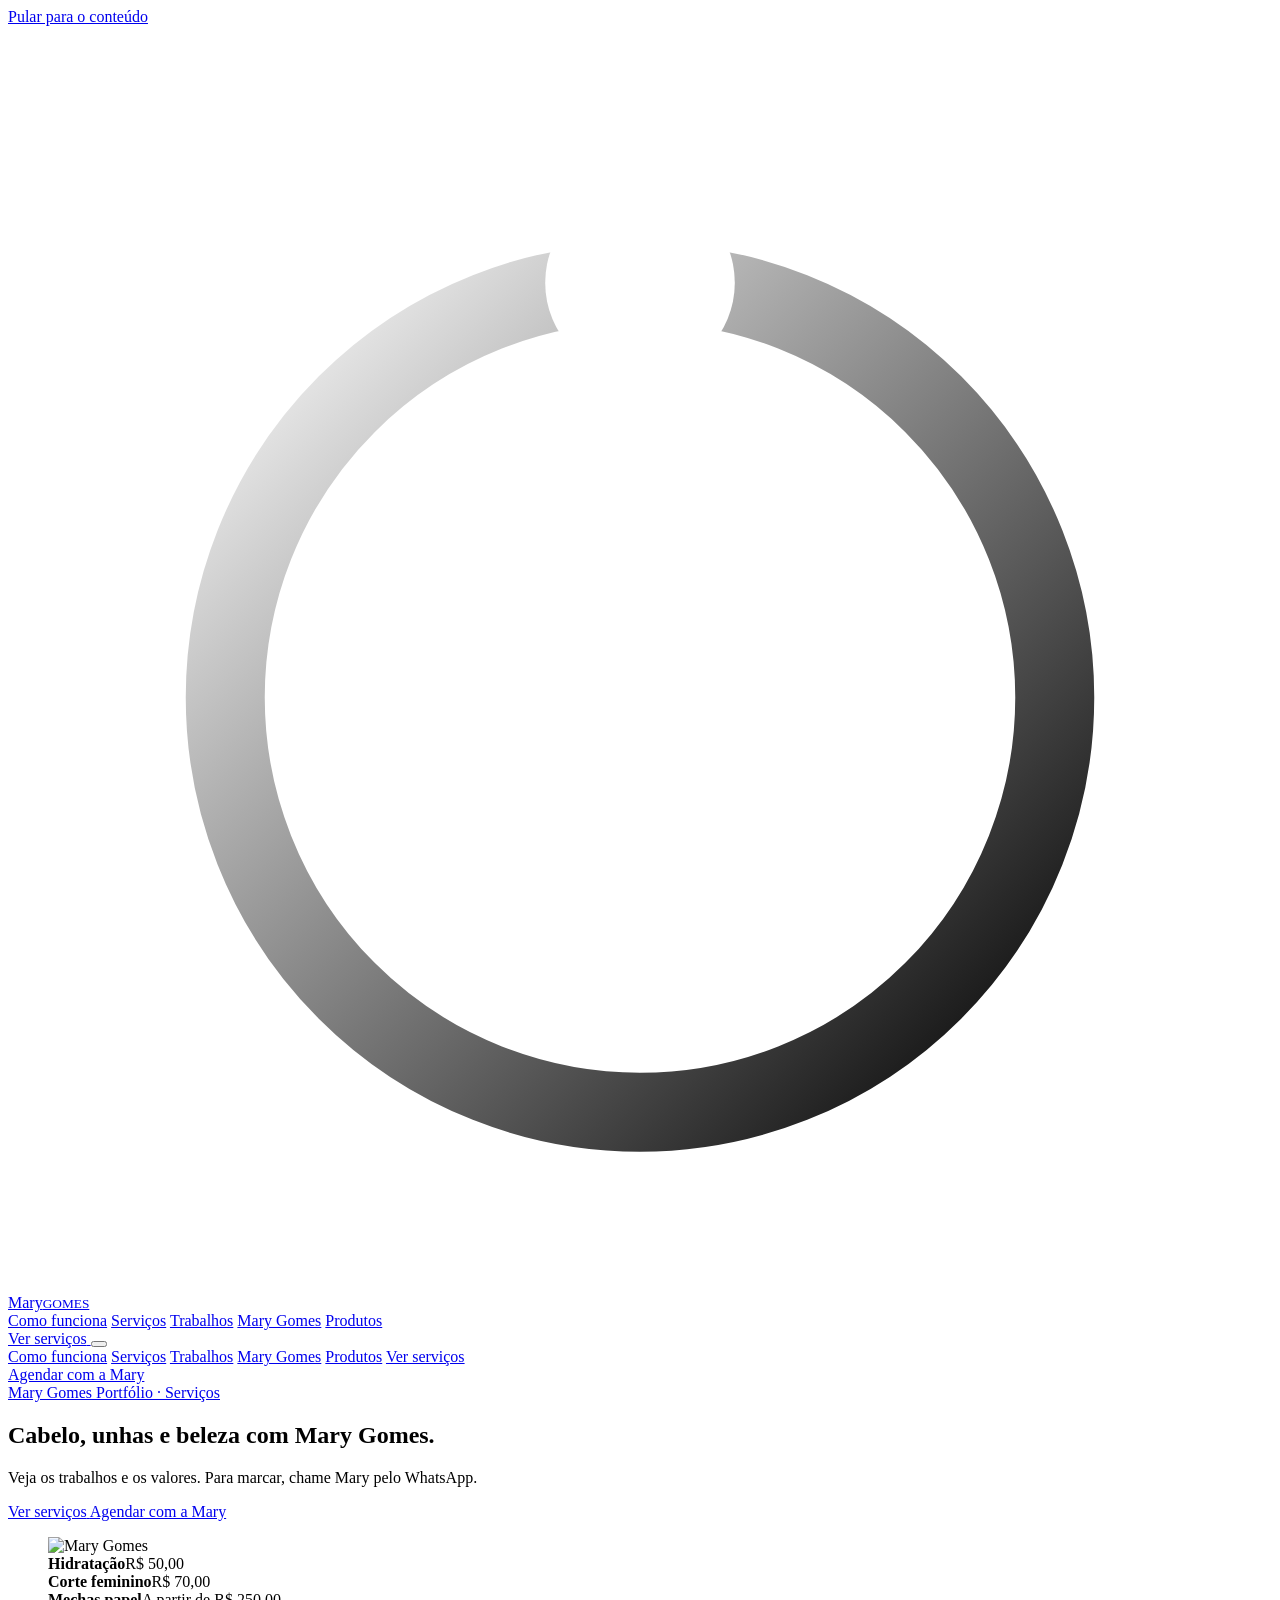
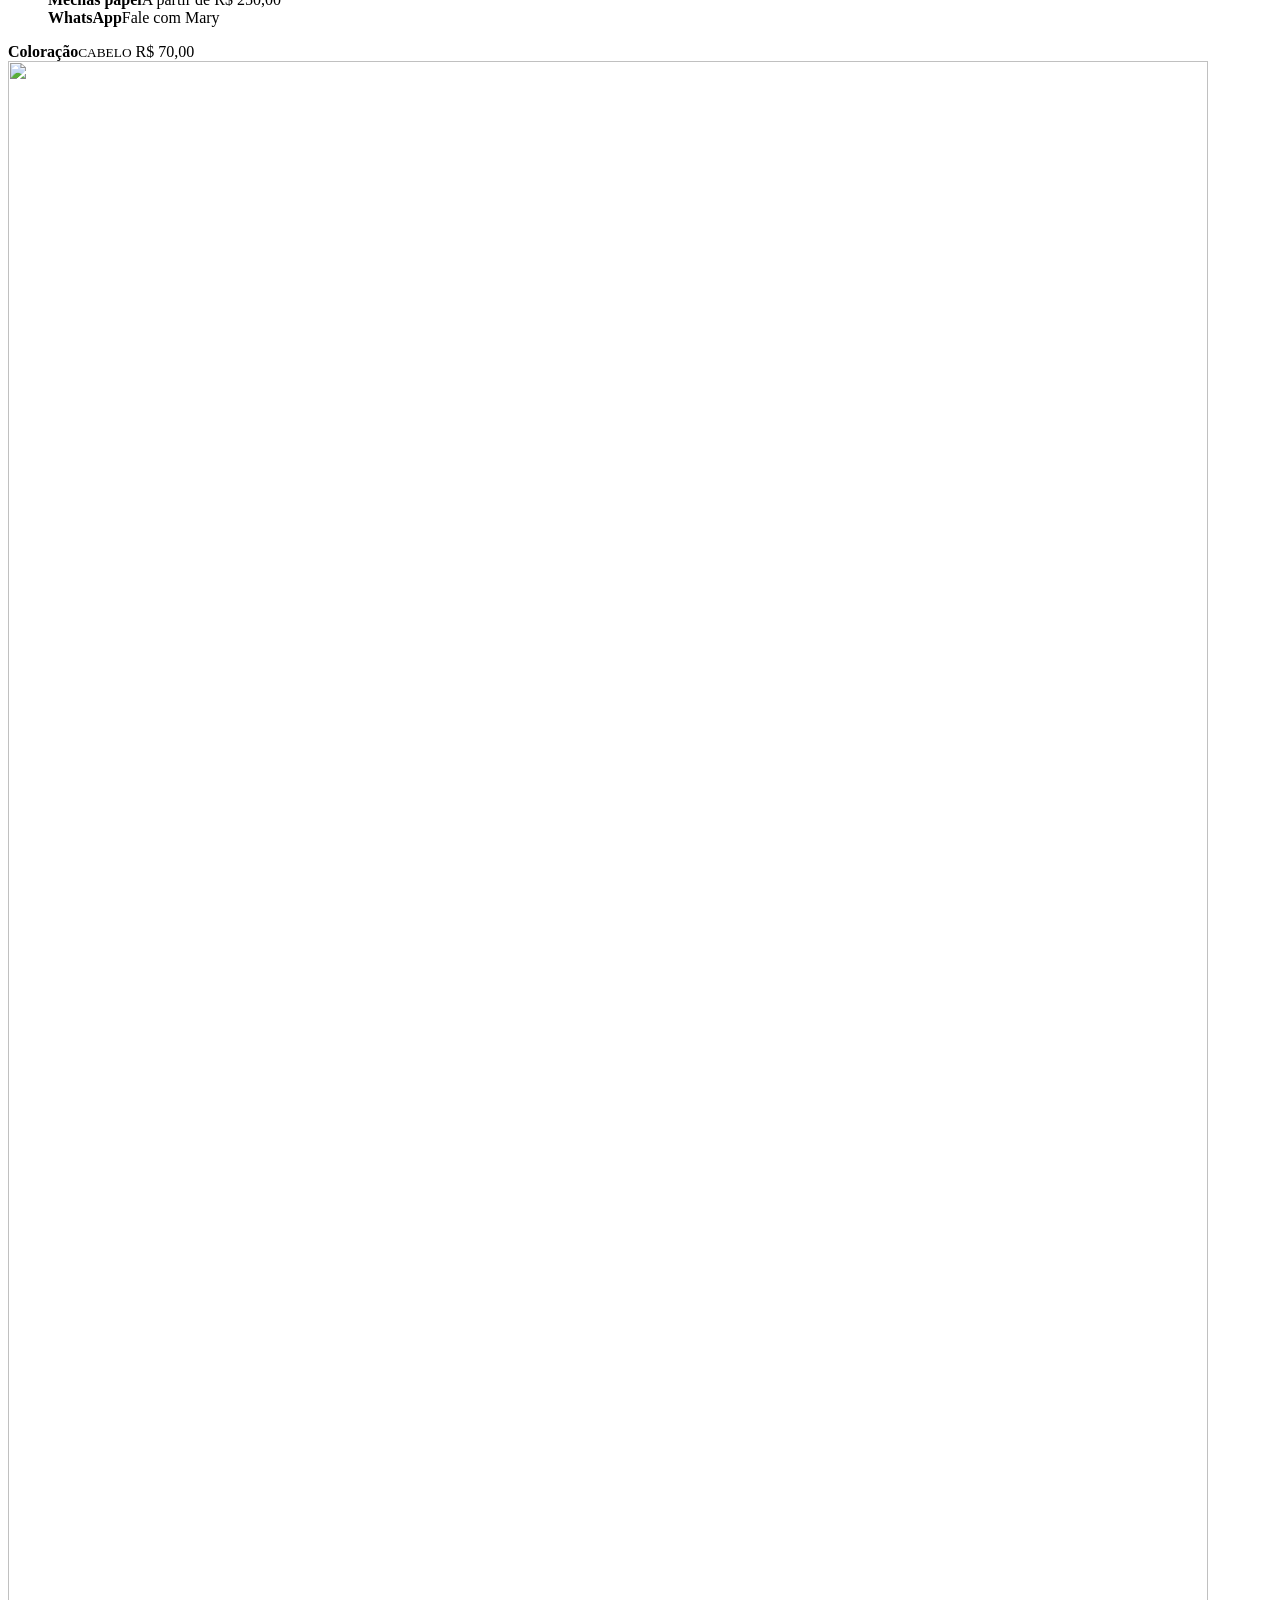
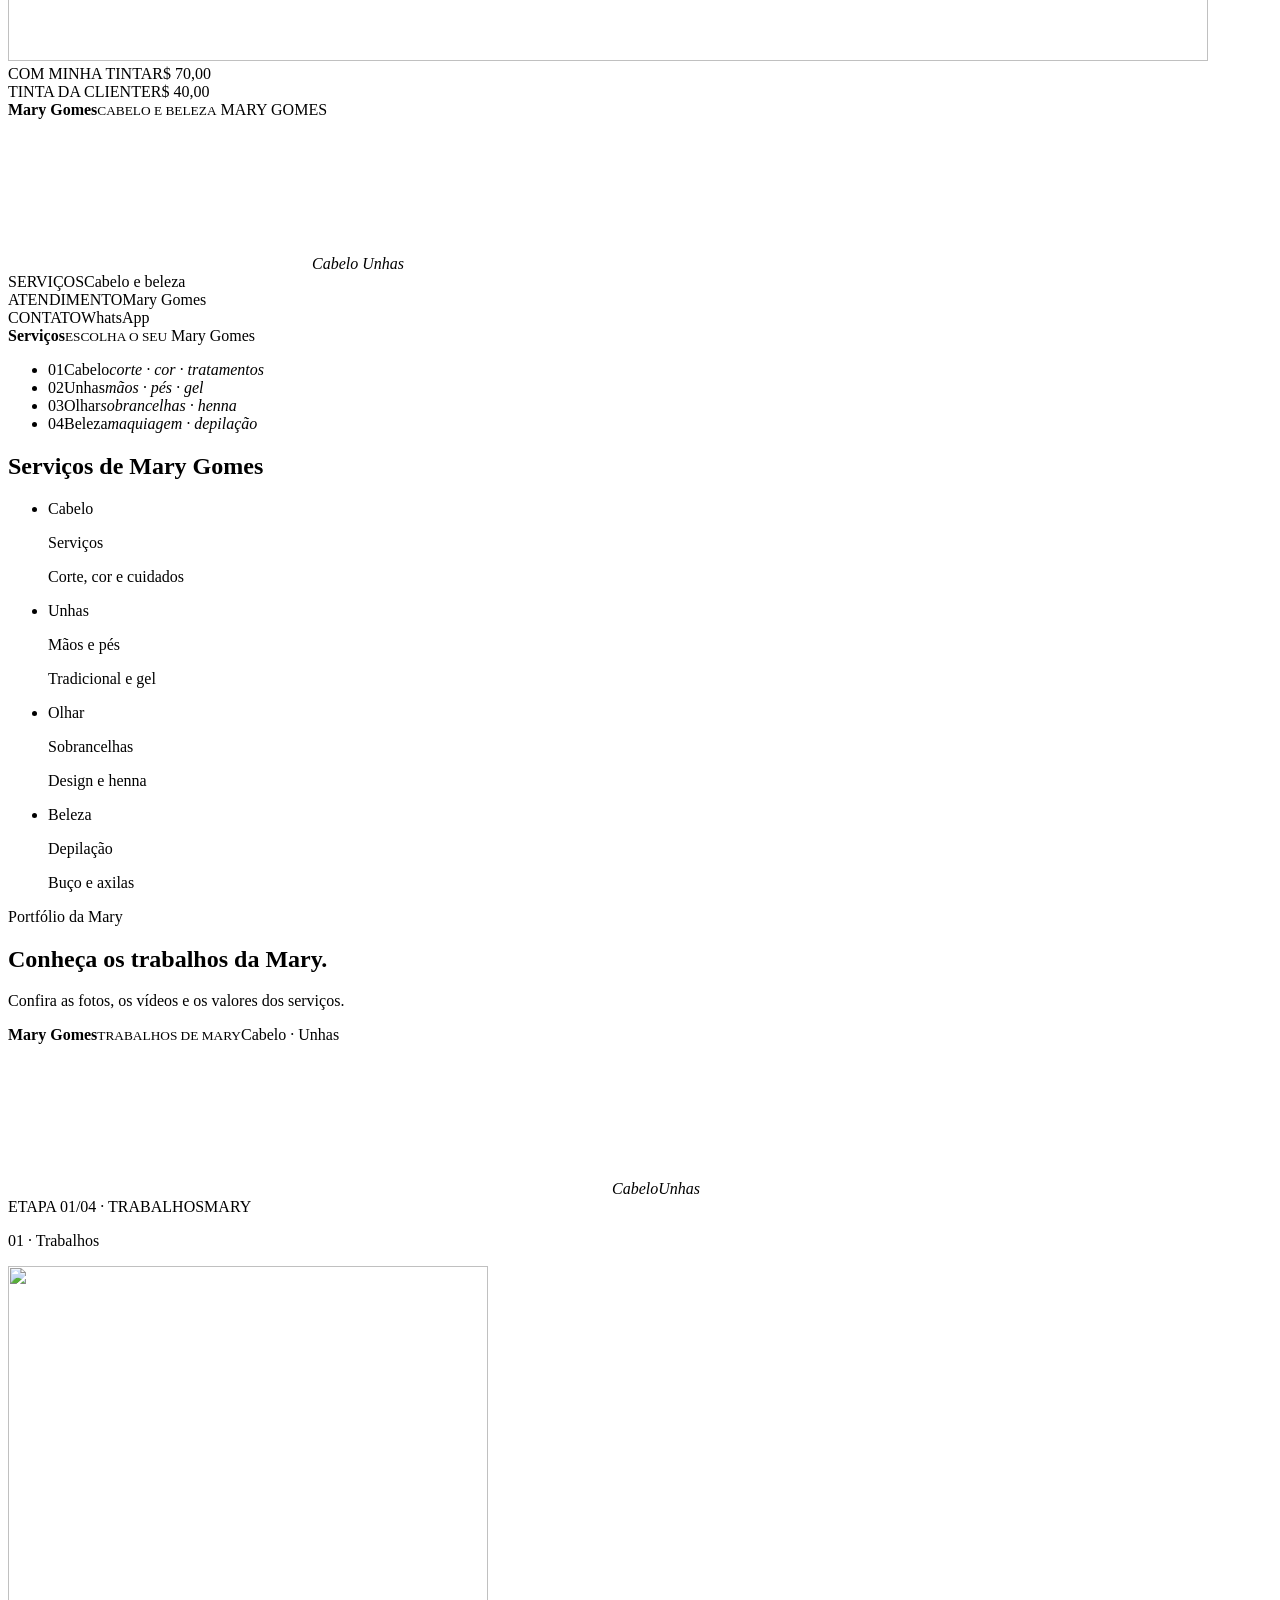
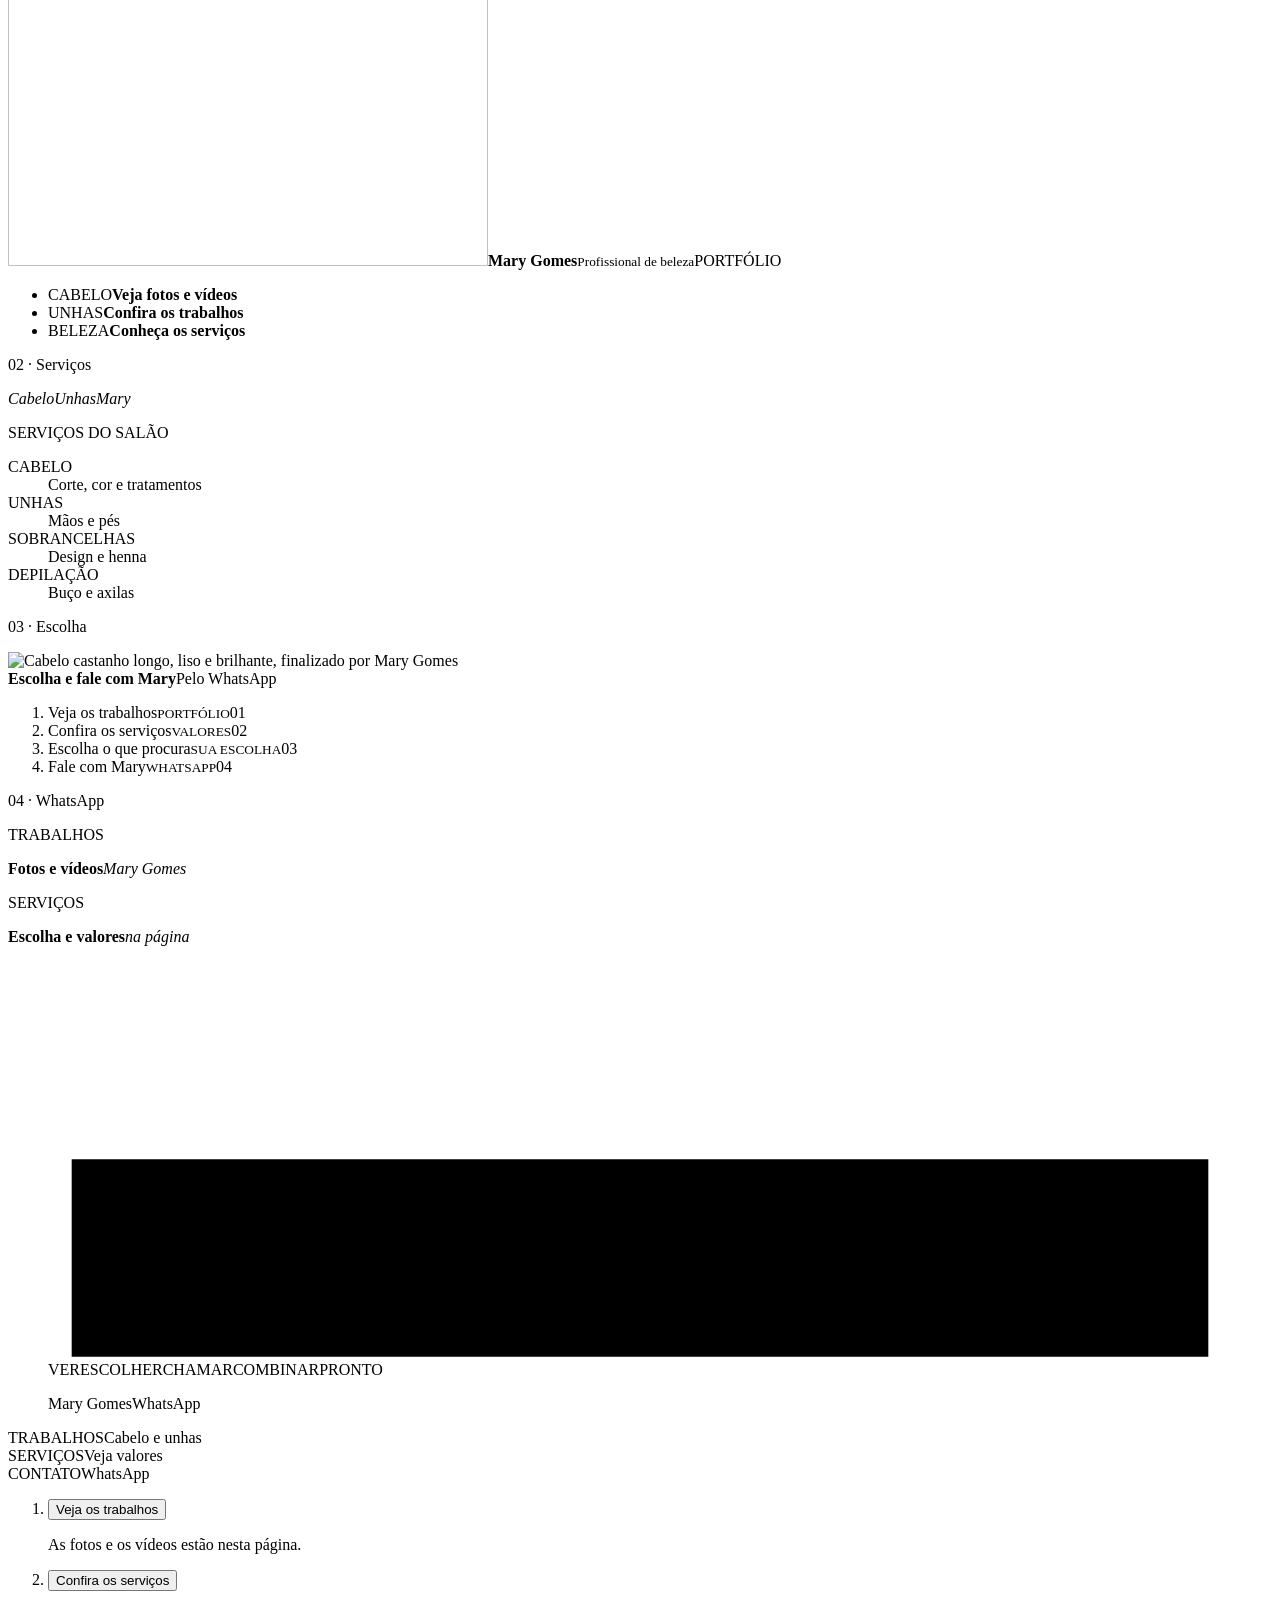
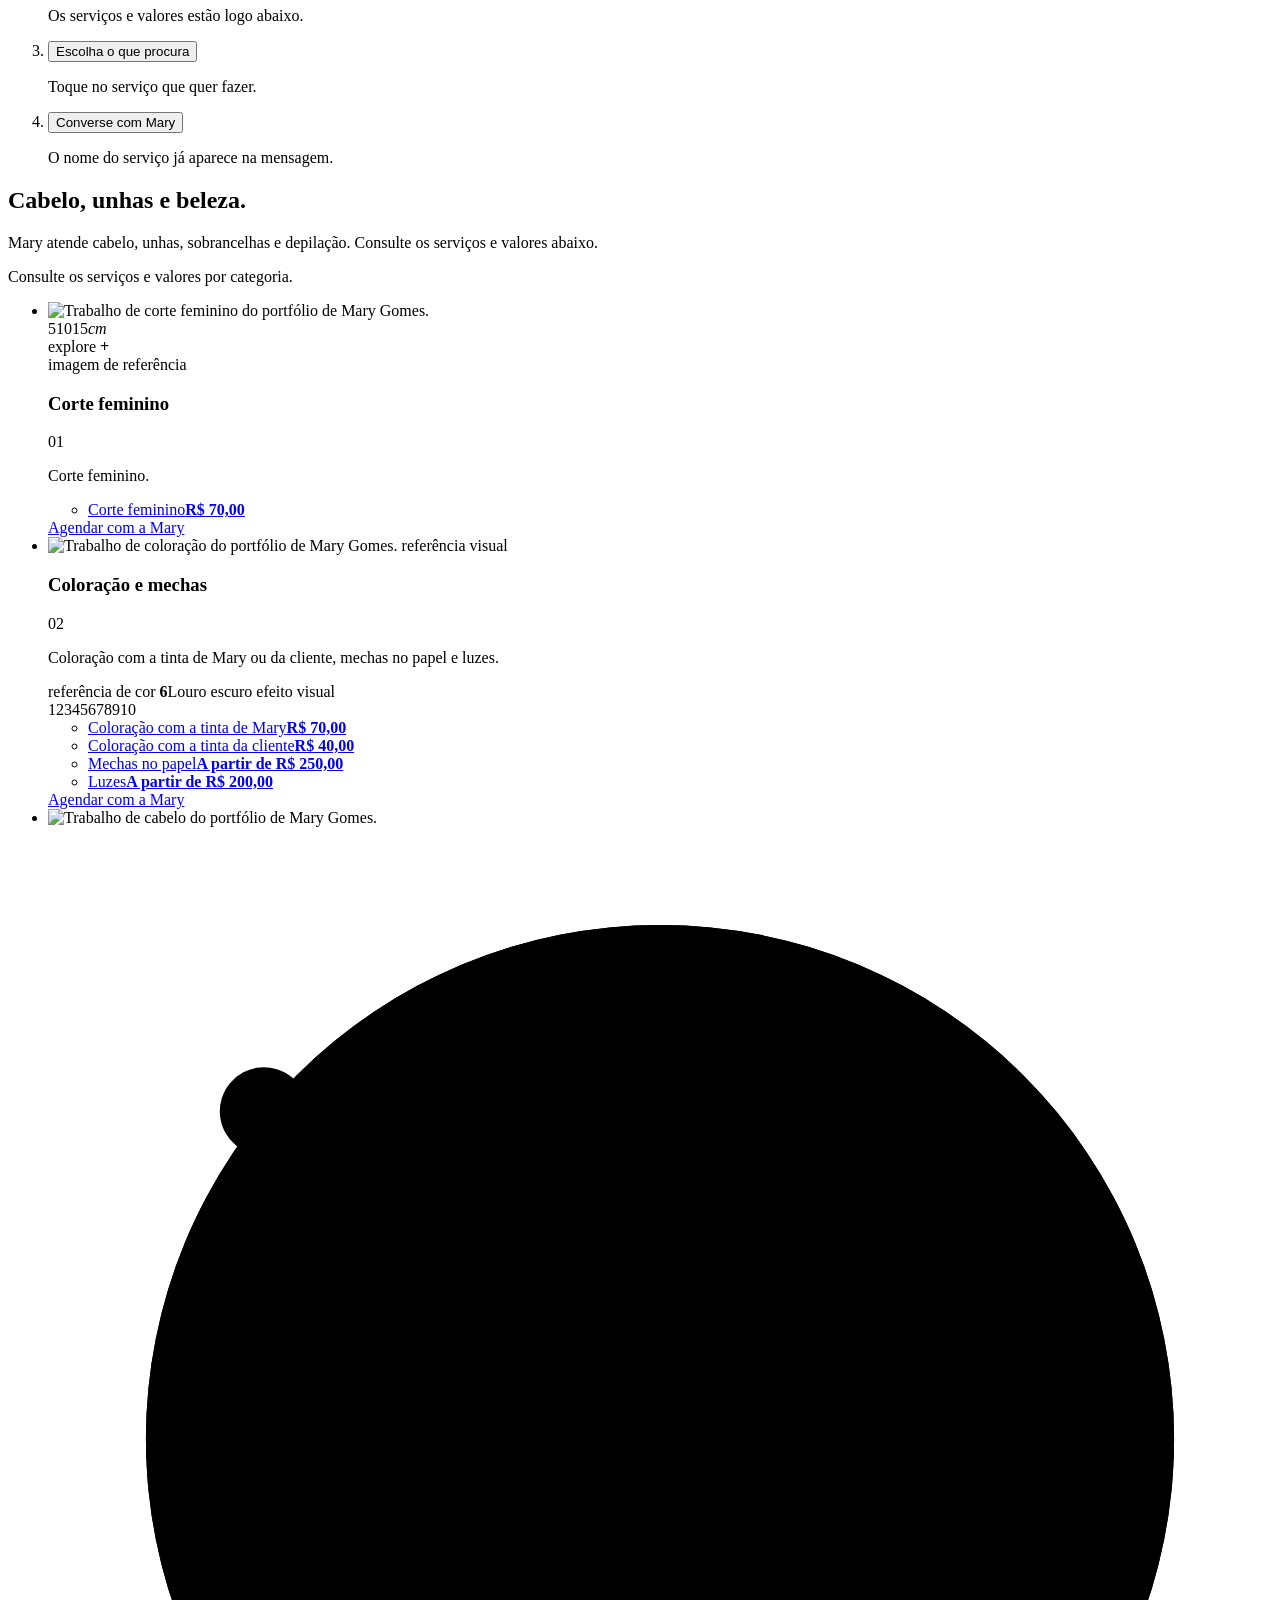
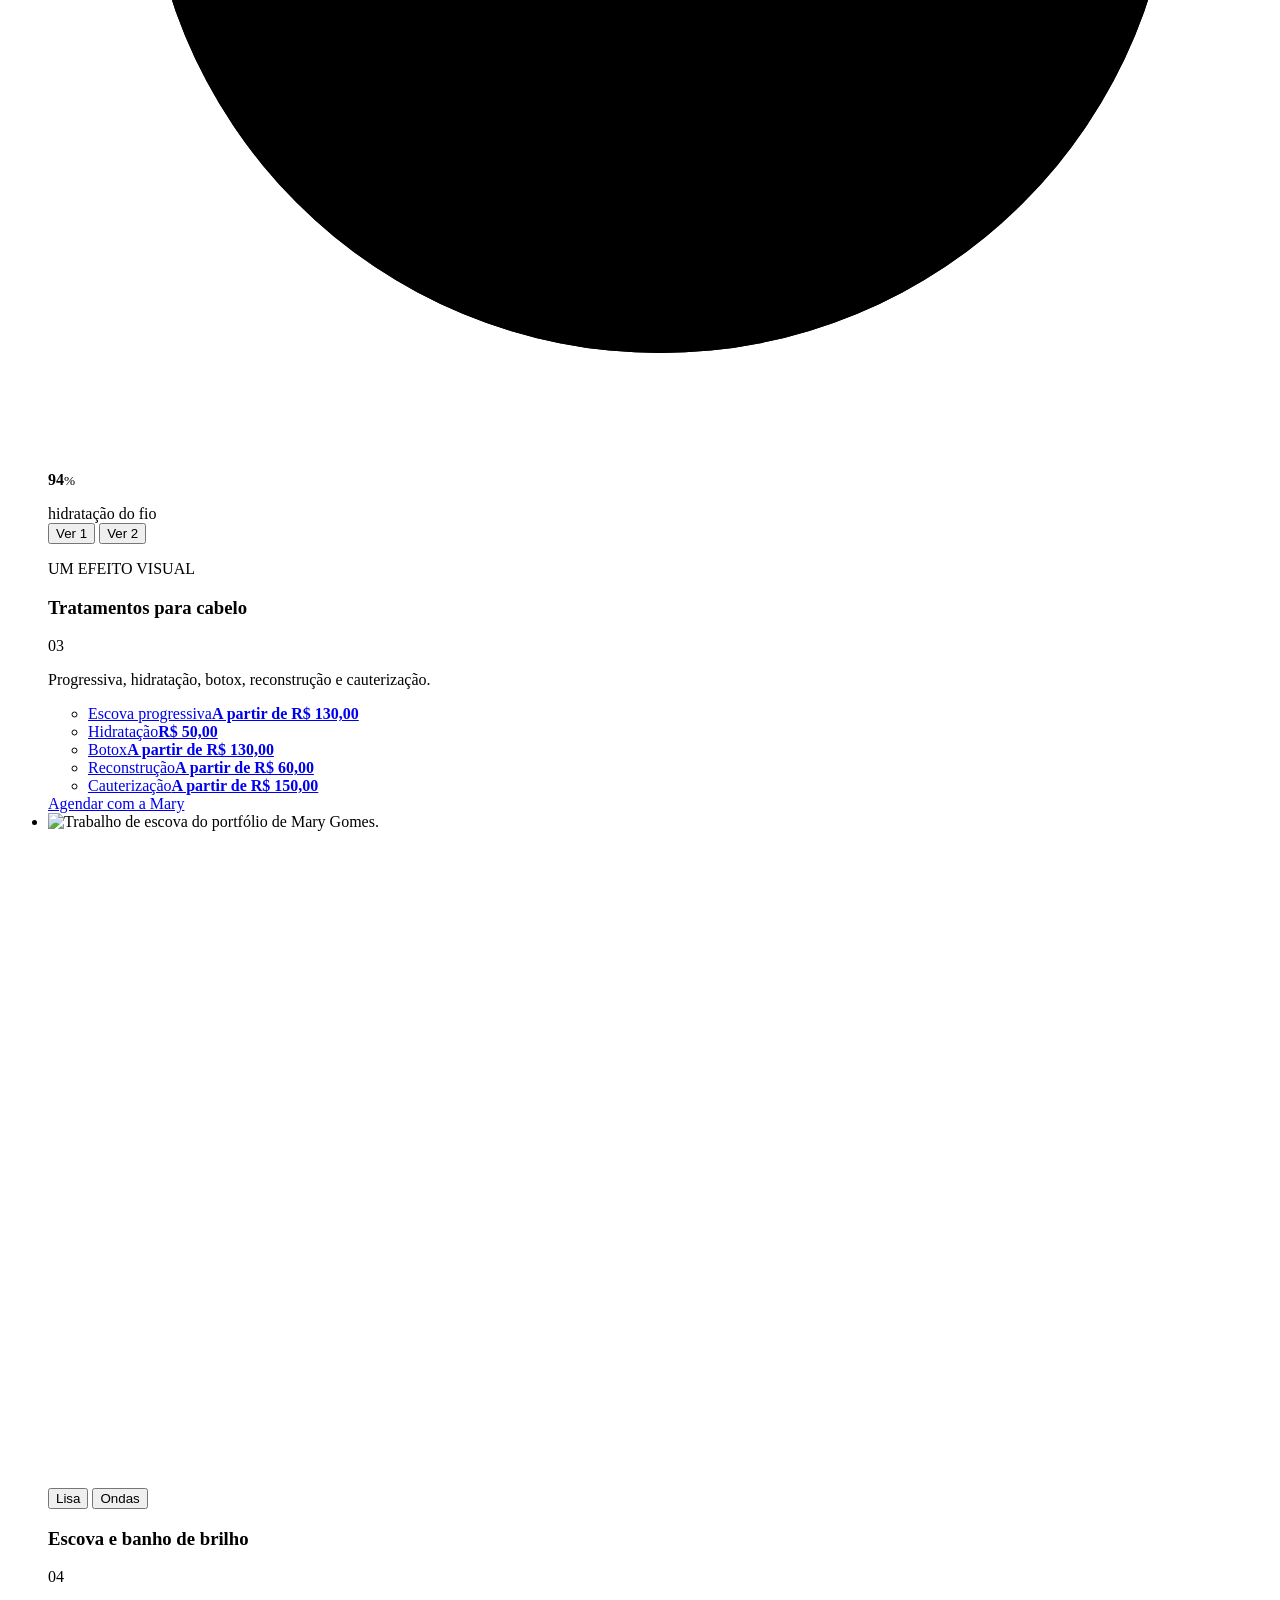
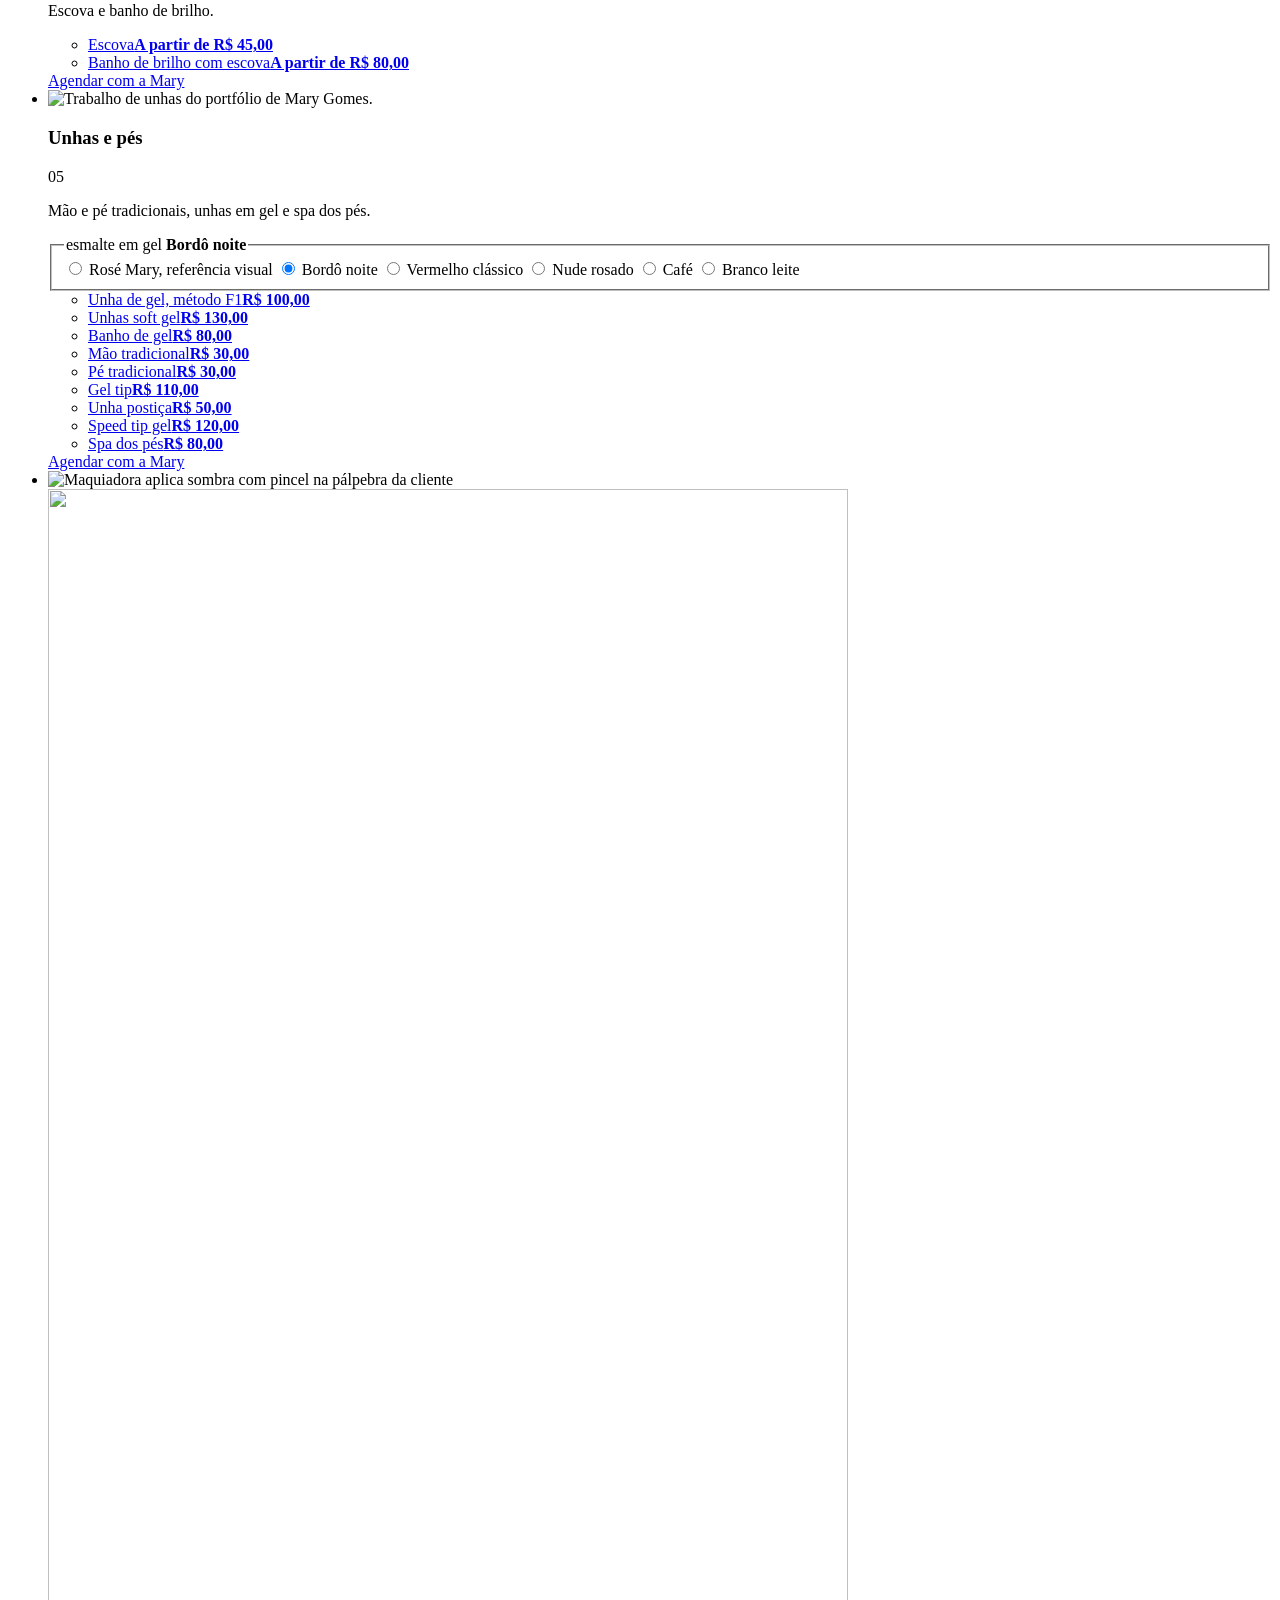
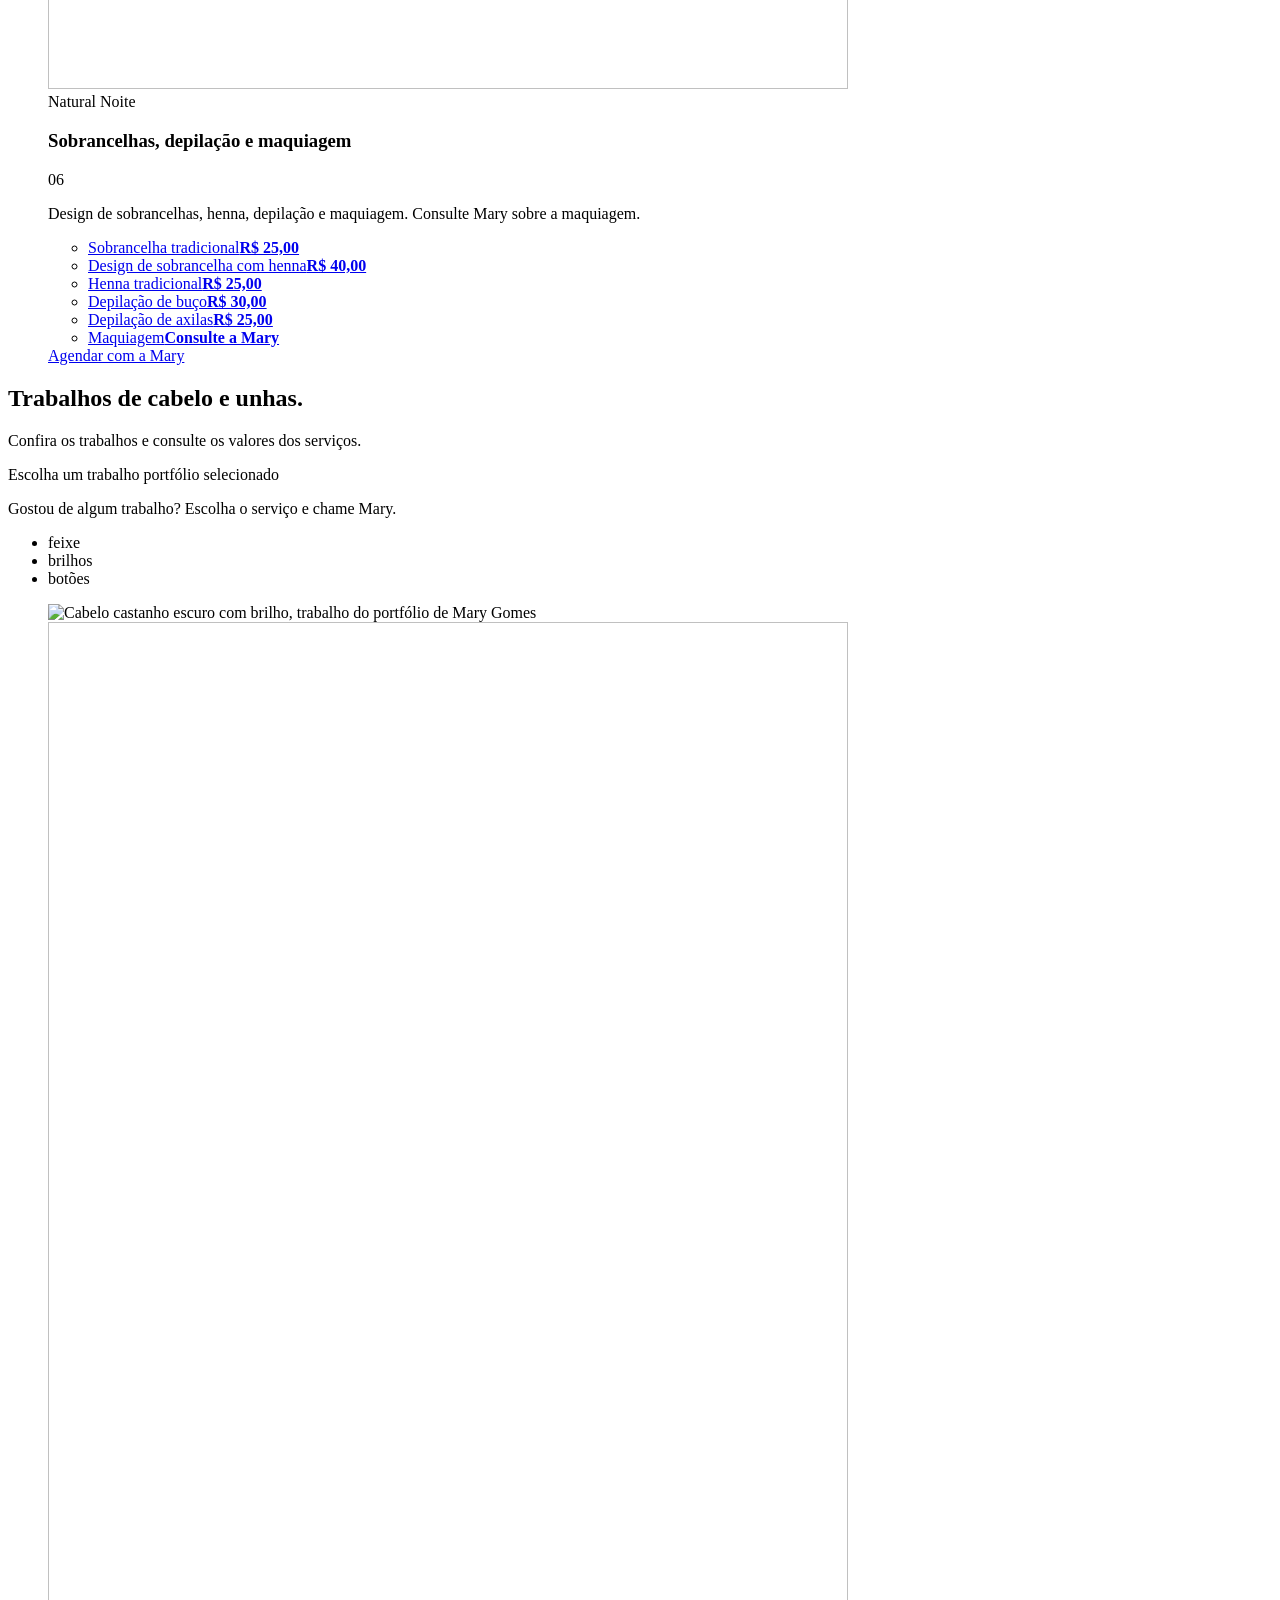
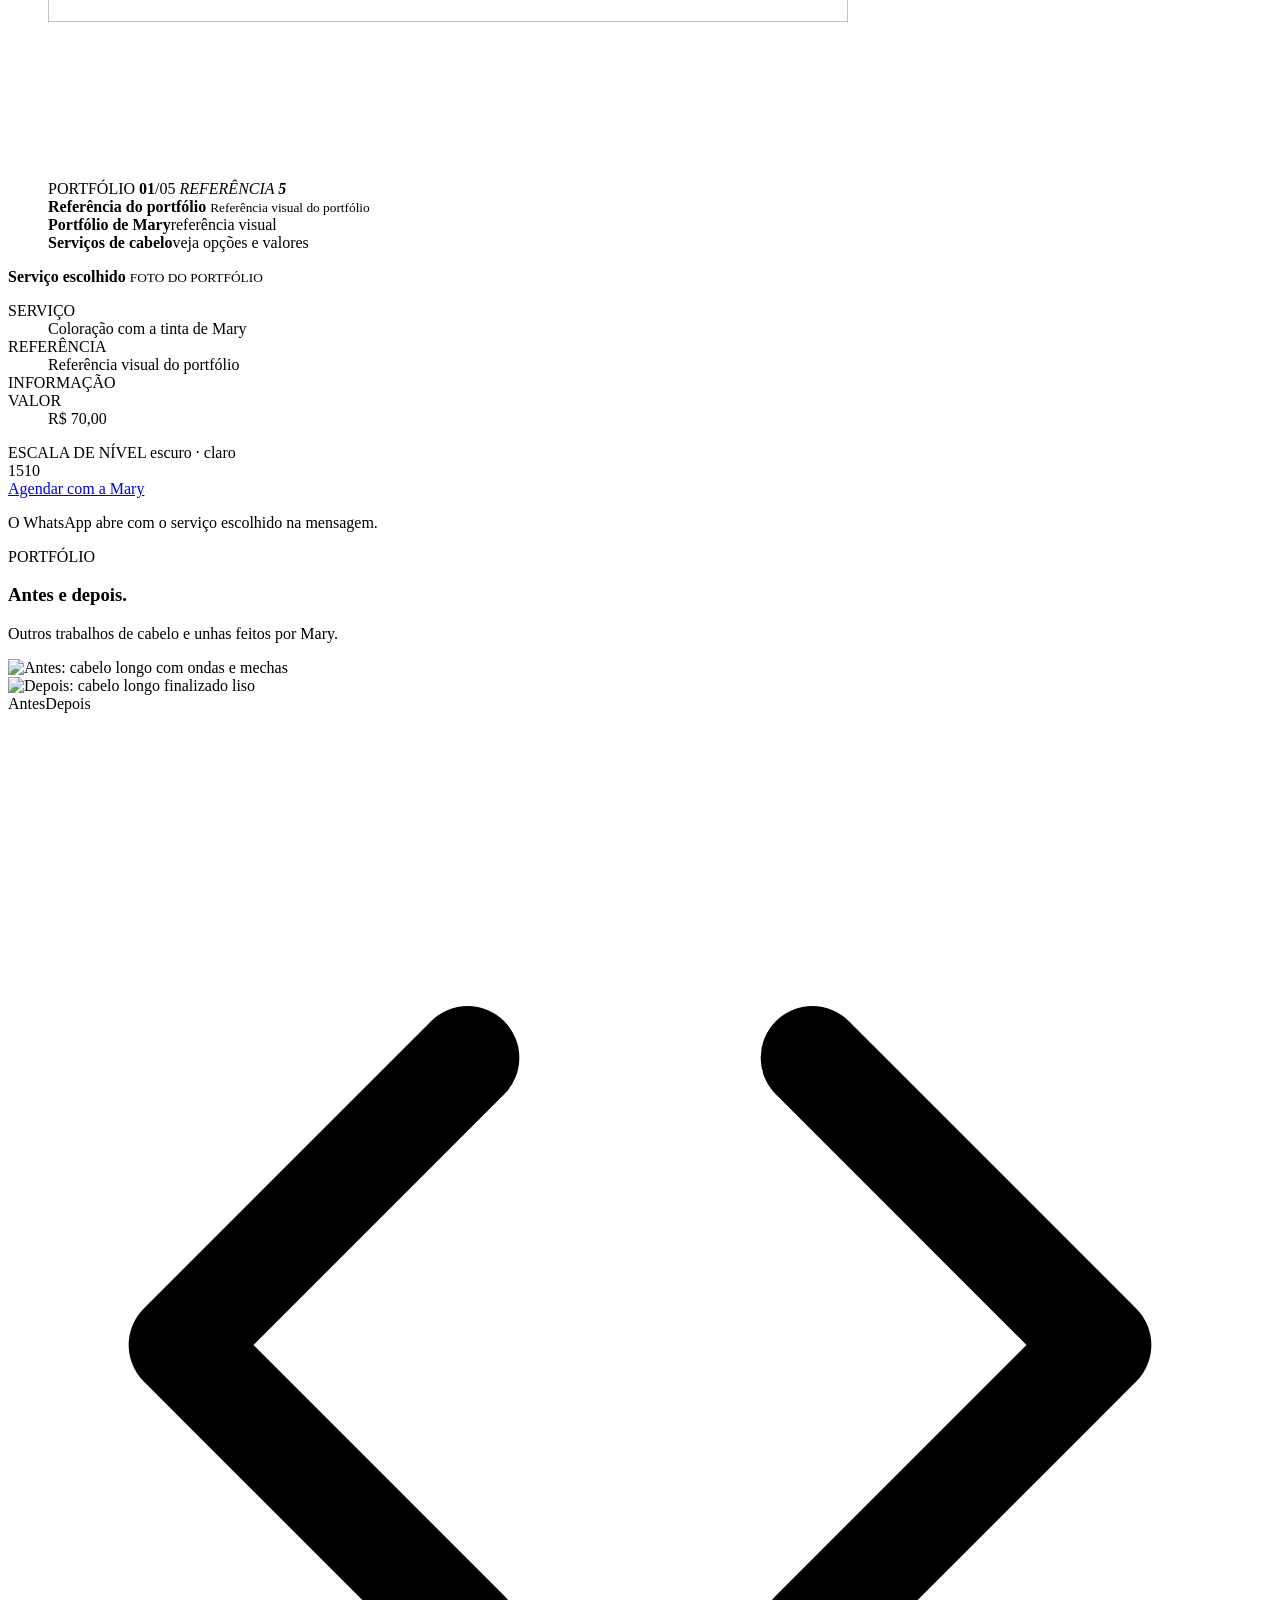
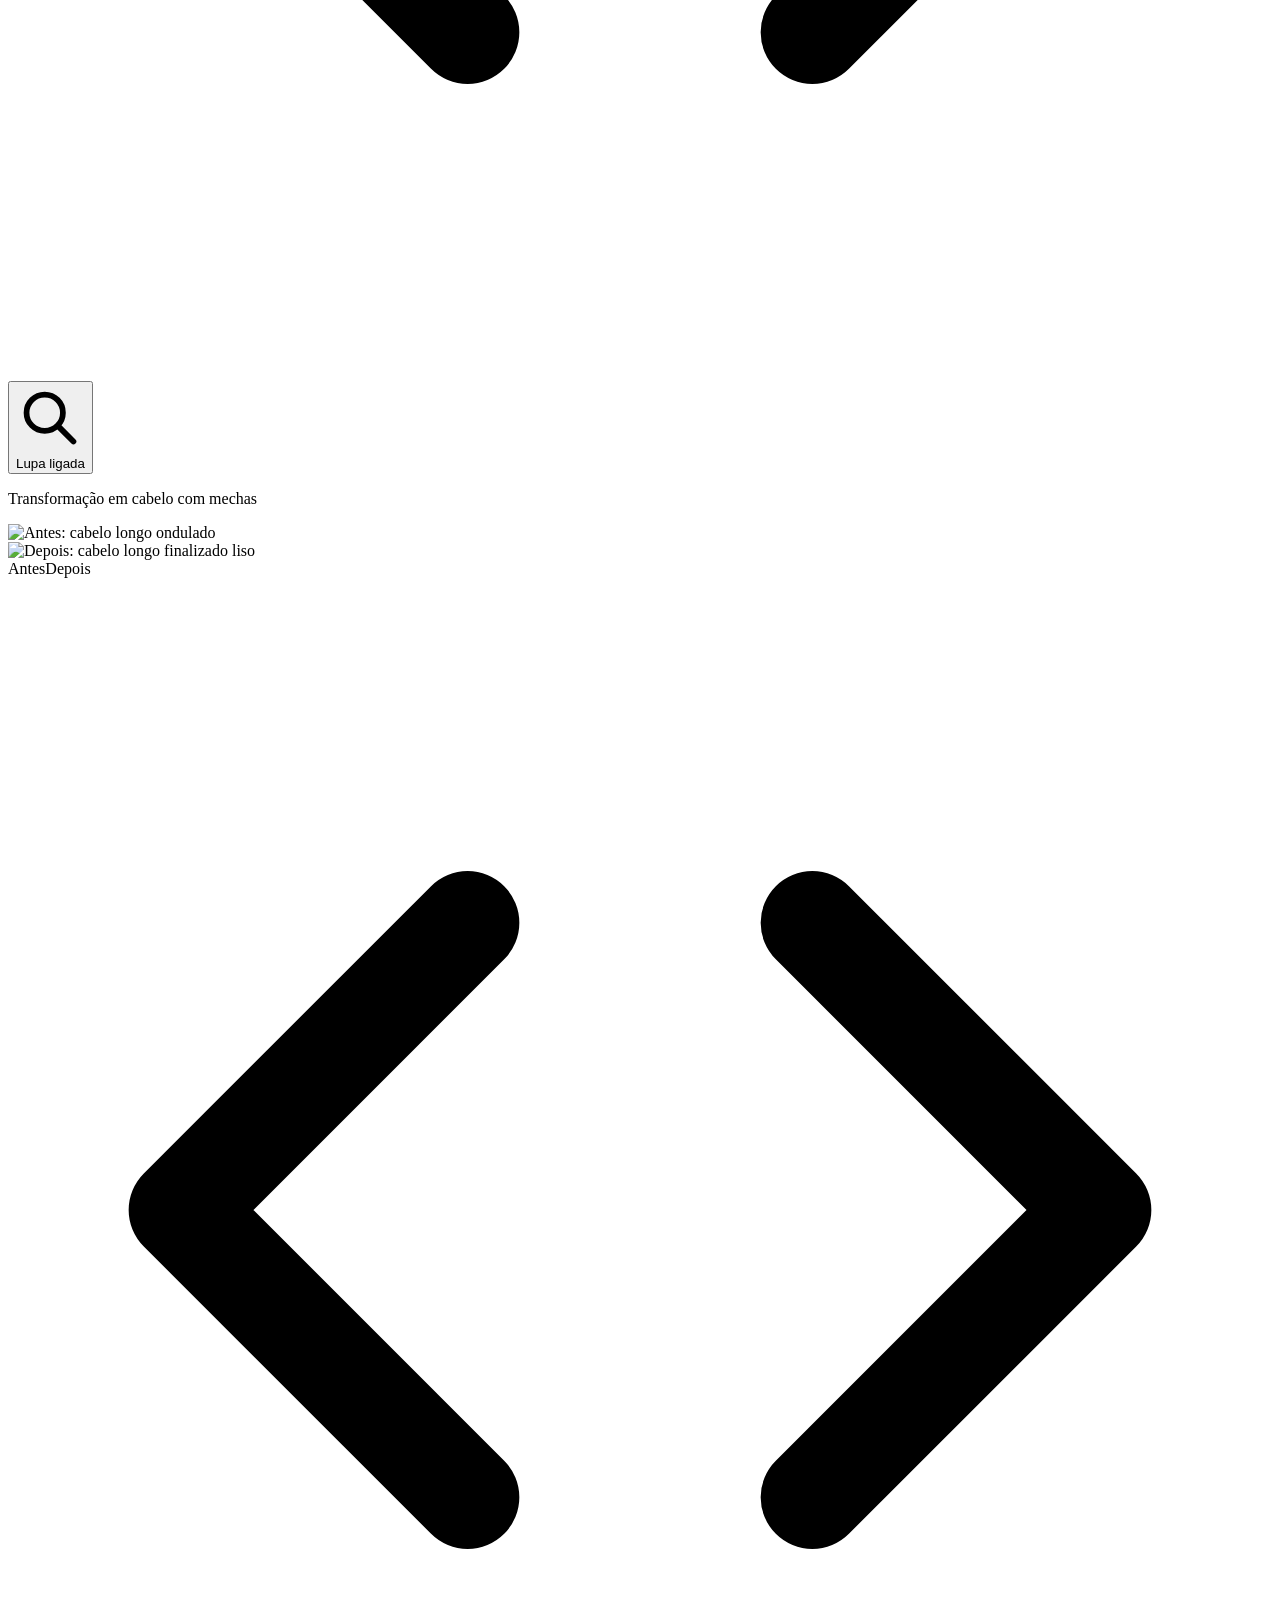
==== commit 267b52eb: "Polish Mary site copy and remove oversized portfolio number" ====
--- a/index.html
+++ b/index.html
@@ -4,14 +4,14 @@
     <meta charset="utf-8" />
     <meta name="viewport" content="width=device-width, initial-scale=1, viewport-fit=cover" />
     <title>Mary Gomes | Salão de Beleza</title>
-    <meta name="description" content="Serviços e valores do salão de Mary Gomes. Conheça os trabalhos, escolha um serviço e fale diretamente com Mary pelo WhatsApp." />
+    <meta name="description" content="Cabelo, unhas e beleza com Mary Gomes. Veja os trabalhos, confira os valores e fale com Mary pelo WhatsApp." />
     <meta name="theme-color" content="#f7f3f0" />
     <meta name="author" content="Mary Gomes" />
     <meta name="copyright" content="Mary Gomes. Todos os direitos reservados." />
     <meta property="og:type" content="website" />
     <meta property="og:locale" content="pt_BR" />
     <meta property="og:title" content="Mary Gomes | Salão de Beleza" />
-    <meta property="og:description" content="Serviços e valores do salão de Mary Gomes. Converse diretamente pelo WhatsApp." />
+    <meta property="og:description" content="Cabelo, unhas e beleza com Mary Gomes. Veja os trabalhos e fale com ela pelo WhatsApp." />
     <link rel="icon" href="/assets/favicon-DoRr6OSS.svg" type="image/svg+xml" />
     <link rel="preconnect" href="https://fonts.googleapis.com" />
     <link rel="preconnect" href="https://fonts.gstatic.com" crossorigin />
@@ -94,15 +94,15 @@
     <div class="topo__texto">
       <a class="selo topo__selo" href="#servicos">
         <span class="selo__marca"><i data-icone="sparkle"></i>Mary Gomes</span>
-        Serviços e valores do salão
+        Portfólio · Serviços
         <i data-icone="arrow-right"></i>
       </a>
       <h1 class="titulo titulo--hero topo__titulo" id="topo-titulo">
-        <span class="topo__linha">Beleza e cuidado</span>
+        <span class="topo__linha">Cabelo, unhas e beleza</span>
         <span class="topo__linha"><span class="luz">com Mary Gomes.</span></span>
       </h1>
       <p class="lead topo__lead">
-        Há 30 anos, Mary atende em cabelo, unhas e beleza. Veja os trabalhos, escolha um serviço e fale com ela pelo WhatsApp.
+        Veja os trabalhos e os valores. Para marcar, chame Mary pelo WhatsApp.
       </p>
       <div class="topo__ctas">
         <a class="btn btn--principal" href="#servicos" data-magnetico="0.25">
@@ -254,14 +254,14 @@
 <section class="secao diagnostico" id="diagnostico" data-dobra="diagnostico" aria-labelledby="diagnostico-titulo">
   <div class="container diagnostico__grade">
     <header class="diagnostico__cabeca">
-      <p class="diagnostico__sobre mono">Trabalhos e serviços</p>
-      <h2 class="titulo diagnostico__titulo" id="diagnostico-titulo" data-split>Veja os trabalhos. <span class="luz">Escolha um serviço.</span></h2>
-      <p class="lead diagnostico__lead">Fotos, vídeos e valores para você decidir o que quer fazer.</p>
+      <p class="diagnostico__sobre mono">Portfólio da Mary</p>
+      <h2 class="titulo diagnostico__titulo" id="diagnostico-titulo" data-split>Conheça os trabalhos <span class="luz">da Mary.</span></h2>
+      <p class="lead diagnostico__lead">Confira as fotos, os vídeos e os valores dos serviços.</p>
     </header>
     <div class="diagnostico__cena">
       <div class="diagnostico__palco">
         <article class="vidro diagnostico__painel" aria-label="Apresentação dos trabalhos e serviços de Mary Gomes">
-          <header class="diagnostico__cab"><span class="diagnostico__cab-icone" aria-hidden="true"><i data-icone="sparkle"></i></span><span><b>Mary Gomes</b><small class="mono">PORTFÓLIO E SERVIÇOS</small></span><span class="diagnostico__tag mono">Cabelo · Unhas</span></header>
+          <header class="diagnostico__cab"><span class="diagnostico__cab-icone" aria-hidden="true"><i data-icone="sparkle"></i></span><span><b>Mary Gomes</b><small class="mono">TRABALHOS DE MARY</small></span><span class="diagnostico__tag mono">Cabelo · Unhas</span></header>
           <div class="diagnostico__lente">
             <div class="diagnostico__visor" aria-hidden="true">
               <canvas class="diagnostico__canvas diagnostico__canvas--topo"></canvas><canvas class="diagnostico__canvas diagnostico__canvas--amostra"></canvas>
@@ -286,7 +286,7 @@
           <div class="diagnostico__metricas"><div class="leitura"><span class="leitura__rotulo">TRABALHOS</span><span class="leitura__valor">Cabelo e unhas</span></div><div class="leitura"><span class="leitura__rotulo">SERVIÇOS</span><span class="leitura__valor">Veja valores</span></div><div class="leitura"><span class="leitura__rotulo">CONTATO</span><span class="leitura__valor">WhatsApp</span></div></div>
         </article>
       </div>
-      <div class="diagnostico__roteiro"><span class="diagnostico__trilho" aria-hidden="true"><span class="diagnostico__trilho-luz"></span></span><ol class="diagnostico__passos" aria-label="Como escolher um serviço"><li class="diagnostico__passo" data-passo="0"><button class="diagnostico__passo-btn" type="button"><span class="diagnostico__passo-ponto" aria-hidden="true"></span><span class="diagnostico__passo-nome">Veja os trabalhos</span></button><p class="diagnostico__passo-txt">Veja fotos e vídeos dos trabalhos.</p></li><li class="diagnostico__passo" data-passo="1"><button class="diagnostico__passo-btn" type="button"><span class="diagnostico__passo-ponto" aria-hidden="true"></span><span class="diagnostico__passo-nome">Confira os serviços</span></button><p class="diagnostico__passo-txt">Confira os serviços e valores.</p></li><li class="diagnostico__passo" data-passo="2"><button class="diagnostico__passo-btn" type="button"><span class="diagnostico__passo-ponto" aria-hidden="true"></span><span class="diagnostico__passo-nome">Escolha o que procura</span></button><p class="diagnostico__passo-txt">Escolha o serviço que procura.</p></li><li class="diagnostico__passo" data-passo="3"><button class="diagnostico__passo-btn" type="button"><span class="diagnostico__passo-ponto" aria-hidden="true"></span><span class="diagnostico__passo-nome">Converse com Mary</span></button><p class="diagnostico__passo-txt">A mensagem já vai com o serviço escolhido.</p></li></ol></div>
+      <div class="diagnostico__roteiro"><span class="diagnostico__trilho" aria-hidden="true"><span class="diagnostico__trilho-luz"></span></span><ol class="diagnostico__passos" aria-label="Como escolher um serviço"><li class="diagnostico__passo" data-passo="0"><button class="diagnostico__passo-btn" type="button"><span class="diagnostico__passo-ponto" aria-hidden="true"></span><span class="diagnostico__passo-nome">Veja os trabalhos</span></button><p class="diagnostico__passo-txt">As fotos e os vídeos estão nesta página.</p></li><li class="diagnostico__passo" data-passo="1"><button class="diagnostico__passo-btn" type="button"><span class="diagnostico__passo-ponto" aria-hidden="true"></span><span class="diagnostico__passo-nome">Confira os serviços</span></button><p class="diagnostico__passo-txt">Os serviços e valores estão logo abaixo.</p></li><li class="diagnostico__passo" data-passo="2"><button class="diagnostico__passo-btn" type="button"><span class="diagnostico__passo-ponto" aria-hidden="true"></span><span class="diagnostico__passo-nome">Escolha o que procura</span></button><p class="diagnostico__passo-txt">Toque no serviço que quer fazer.</p></li><li class="diagnostico__passo" data-passo="3"><button class="diagnostico__passo-btn" type="button"><span class="diagnostico__passo-ponto" aria-hidden="true"></span><span class="diagnostico__passo-nome">Converse com Mary</span></button><p class="diagnostico__passo-txt">O nome do serviço já aparece na mensagem.</p></li></ol></div>
     </div>
   </div>
 </section>
@@ -305,8 +305,8 @@
     <header class="servicos__cabeca">
       <h2 class="titulo servicos__titulo" id="servicos-titulo" data-split>Cabelo, unhas <span class="luz">e beleza.</span></h2>
       <div class="servicos__intro" data-reveal>
-        <p class="lead servicos__lead">Corte, cor, tratamentos, unhas, sobrancelhas e depilação. Veja os valores e fale com Mary pelo WhatsApp.</p>
-        <p class="servicos__dica mono"><span class="servicos__dica-ponto" aria-hidden="true"></span>Escolha uma categoria para ver os serviços e valores.</p>
+        <p class="lead servicos__lead">Mary atende cabelo, unhas, sobrancelhas e depilação. Consulte os serviços e valores abaixo.</p>
+        <p class="servicos__dica mono"><span class="servicos__dica-ponto" aria-hidden="true"></span>Consulte os serviços e valores por categoria.</p>
       </div>
     </header>
 
@@ -347,7 +347,7 @@
               <h3 class="servicos__nome" id="servicos-nome-corte" data-campo="nome">Corte feminino</h3>
               <span class="servicos__indice mono" aria-hidden="true">01</span>
             </header>
-            <p class="servicos__resumo" data-campo="resumo">Corte feminino feito por Mary Gomes.</p>
+            <p class="servicos__resumo" data-campo="resumo">Corte feminino.</p>
             <div class="servicos__rodape mary-prices"><ul class="mary-price-list"><li><a class="mary-price" data-wa="Olá, Mary! Quero agendar: Corte feminino." href="https://wa.me/5521987550704?text=Ol%C3%A1%2C%20Mary%21%20Quero%20agendar%3A%20Corte%20feminino." target="_blank" rel="noopener"><span>Corte feminino</span><b>R$ 70,00</b><i data-icone="arrow-up-right" aria-hidden="true"></i></a></li></ul><a class="btn btn--vidro btn--pequeno servicos__agendar" data-wa="Olá, Mary! Quero conversar sobre corte feminino." href="https://wa.me/5521987550704?text=Ol%C3%A1%2C%20Mary%21%20Quero%20conversar%20sobre%20corte%20feminino." target="_blank" rel="noopener"><i data-icone="whatsapp"></i><span class="btn__rotulo">Agendar com a Mary</span></a></div>
           </div>
         </article>
@@ -437,7 +437,7 @@
               <h3 class="servicos__nome" id="servicos-nome-tratamento" data-campo="nome">Tratamentos para cabelo</h3>
               <span class="servicos__indice mono" aria-hidden="true">03</span>
             </header>
-            <p class="servicos__resumo" data-campo="resumo">Escova progressiva, hidratação, botox, reconstrução e cauterização.</p>
+            <p class="servicos__resumo" data-campo="resumo">Progressiva, hidratação, botox, reconstrução e cauterização.</p>
             <div class="servicos__rodape mary-prices"><ul class="mary-price-list"><li><a class="mary-price" data-wa="Olá, Mary! Quero agendar: Escova progressiva." href="https://wa.me/5521987550704?text=Ol%C3%A1%2C%20Mary%21%20Quero%20agendar%3A%20Escova%20progressiva." target="_blank" rel="noopener"><span>Escova progressiva</span><b>A partir de R$ 130,00</b><i data-icone="arrow-up-right" aria-hidden="true"></i></a></li><li><a class="mary-price" data-wa="Olá, Mary! Quero agendar: Hidratação." href="https://wa.me/5521987550704?text=Ol%C3%A1%2C%20Mary%21%20Quero%20agendar%3A%20Hidrata%C3%A7%C3%A3o." target="_blank" rel="noopener"><span>Hidratação</span><b>R$ 50,00</b><i data-icone="arrow-up-right" aria-hidden="true"></i></a></li><li><a class="mary-price" data-wa="Olá, Mary! Quero agendar: Botox." href="https://wa.me/5521987550704?text=Ol%C3%A1%2C%20Mary%21%20Quero%20agendar%3A%20Botox." target="_blank" rel="noopener"><span>Botox</span><b>A partir de R$ 130,00</b><i data-icone="arrow-up-right" aria-hidden="true"></i></a></li><li><a class="mary-price" data-wa="Olá, Mary! Quero agendar: Reconstrução." href="https://wa.me/5521987550704?text=Ol%C3%A1%2C%20Mary%21%20Quero%20agendar%3A%20Reconstru%C3%A7%C3%A3o." target="_blank" rel="noopener"><span>Reconstrução</span><b>A partir de R$ 60,00</b><i data-icone="arrow-up-right" aria-hidden="true"></i></a></li><li><a class="mary-price" data-wa="Olá, Mary! Quero agendar: Cauterização." href="https://wa.me/5521987550704?text=Ol%C3%A1%2C%20Mary%21%20Quero%20agendar%3A%20Cauteriza%C3%A7%C3%A3o." target="_blank" rel="noopener"><span>Cauterização</span><b>A partir de R$ 150,00</b><i data-icone="arrow-up-right" aria-hidden="true"></i></a></li></ul><a class="btn btn--vidro btn--pequeno servicos__agendar" data-wa="Olá, Mary! Quero conversar sobre tratamentos para cabelo." href="https://wa.me/5521987550704?text=Ol%C3%A1%2C%20Mary%21%20Quero%20conversar%20sobre%20tratamentos%20para%20cabelo." target="_blank" rel="noopener"><i data-icone="whatsapp"></i><span class="btn__rotulo">Agendar com a Mary</span></a></div>
           </div>
         </article>
@@ -477,7 +477,7 @@
               <h3 class="servicos__nome" id="servicos-nome-escova" data-campo="nome">Escova e banho de brilho</h3>
               <span class="servicos__indice mono" aria-hidden="true">04</span>
             </header>
-            <p class="servicos__resumo" data-campo="resumo">Escova e banho de brilho para finalizar o cabelo.</p>
+            <p class="servicos__resumo" data-campo="resumo">Escova e banho de brilho.</p>
             <div class="servicos__rodape mary-prices"><ul class="mary-price-list"><li><a class="mary-price" data-wa="Olá, Mary! Quero agendar: Escova." href="https://wa.me/5521987550704?text=Ol%C3%A1%2C%20Mary%21%20Quero%20agendar%3A%20Escova." target="_blank" rel="noopener"><span>Escova</span><b>A partir de R$ 45,00</b><i data-icone="arrow-up-right" aria-hidden="true"></i></a></li><li><a class="mary-price" data-wa="Olá, Mary! Quero agendar: Banho de brilho com escova." href="https://wa.me/5521987550704?text=Ol%C3%A1%2C%20Mary%21%20Quero%20agendar%3A%20Banho%20de%20brilho%20com%20escova." target="_blank" rel="noopener"><span>Banho de brilho com escova</span><b>A partir de R$ 80,00</b><i data-icone="arrow-up-right" aria-hidden="true"></i></a></li></ul><a class="btn btn--vidro btn--pequeno servicos__agendar" data-wa="Olá, Mary! Quero conversar sobre escova e banho de brilho." href="https://wa.me/5521987550704?text=Ol%C3%A1%2C%20Mary%21%20Quero%20conversar%20sobre%20escova%20e%20banho%20de%20brilho." target="_blank" rel="noopener"><i data-icone="whatsapp"></i><span class="btn__rotulo">Agendar com a Mary</span></a></div>
           </div>
         </article>
@@ -495,7 +495,7 @@
               <h3 class="servicos__nome" id="servicos-nome-unhas" data-campo="nome">Unhas e pés</h3>
               <span class="servicos__indice mono" aria-hidden="true">05</span>
             </header>
-            <p class="servicos__resumo" data-campo="resumo">Serviços tradicionais e em gel para mãos e pés.</p>
+            <p class="servicos__resumo" data-campo="resumo">Mão e pé tradicionais, unhas em gel e spa dos pés.</p>
 
             <!-- Paleta de esmaltes: a cor escolhida "pinta" as unhas -->
             <div class="servicos__unhas" data-widget="unhas">
@@ -605,7 +605,7 @@
               <h3 class="servicos__nome" id="servicos-nome-maquiagem" data-campo="nome">Sobrancelhas, depilação e maquiagem</h3>
               <span class="servicos__indice mono" aria-hidden="true">06</span>
             </header>
-            <p class="servicos__resumo" data-campo="resumo">Design de sobrancelhas, henna e depilação. Maquiagem disponível; consulte Mary.</p>
+            <p class="servicos__resumo" data-campo="resumo">Design de sobrancelhas, henna, depilação e maquiagem. Consulte Mary sobre a maquiagem.</p>
             <div class="servicos__rodape mary-prices"><ul class="mary-price-list"><li><a class="mary-price" data-wa="Olá, Mary! Quero agendar: Sobrancelha tradicional." href="https://wa.me/5521987550704?text=Ol%C3%A1%2C%20Mary%21%20Quero%20agendar%3A%20Sobrancelha%20tradicional." target="_blank" rel="noopener"><span>Sobrancelha tradicional</span><b>R$ 25,00</b><i data-icone="arrow-up-right" aria-hidden="true"></i></a></li><li><a class="mary-price" data-wa="Olá, Mary! Quero agendar: Design de sobrancelha com henna." href="https://wa.me/5521987550704?text=Ol%C3%A1%2C%20Mary%21%20Quero%20agendar%3A%20Design%20de%20sobrancelha%20com%20henna." target="_blank" rel="noopener"><span>Design de sobrancelha com henna</span><b>R$ 40,00</b><i data-icone="arrow-up-right" aria-hidden="true"></i></a></li><li><a class="mary-price" data-wa="Olá, Mary! Quero agendar: Henna tradicional." href="https://wa.me/5521987550704?text=Ol%C3%A1%2C%20Mary%21%20Quero%20agendar%3A%20Henna%20tradicional." target="_blank" rel="noopener"><span>Henna tradicional</span><b>R$ 25,00</b><i data-icone="arrow-up-right" aria-hidden="true"></i></a></li><li><a class="mary-price" data-wa="Olá, Mary! Quero agendar: Depilação de buço." href="https://wa.me/5521987550704?text=Ol%C3%A1%2C%20Mary%21%20Quero%20agendar%3A%20Depila%C3%A7%C3%A3o%20de%20bu%C3%A7o." target="_blank" rel="noopener"><span>Depilação de buço</span><b>R$ 30,00</b><i data-icone="arrow-up-right" aria-hidden="true"></i></a></li><li><a class="mary-price" data-wa="Olá, Mary! Quero agendar: Depilação de axilas." href="https://wa.me/5521987550704?text=Ol%C3%A1%2C%20Mary%21%20Quero%20agendar%3A%20Depila%C3%A7%C3%A3o%20de%20axilas." target="_blank" rel="noopener"><span>Depilação de axilas</span><b>R$ 25,00</b><i data-icone="arrow-up-right" aria-hidden="true"></i></a></li><li><a class="mary-price" data-wa="Olá, Mary! Quero agendar: Maquiagem." href="https://wa.me/5521987550704?text=Ol%C3%A1%2C%20Mary%21%20Quero%20agendar%3A%20Maquiagem." target="_blank" rel="noopener"><span>Maquiagem</span><b>Consulte a Mary</b><i data-icone="arrow-up-right" aria-hidden="true"></i></a></li></ul><a class="btn btn--vidro btn--pequeno servicos__agendar" data-wa="Olá, Mary! Quero conversar sobre sobrancelhas, depilação e maquiagem." href="https://wa.me/5521987550704?text=Ol%C3%A1%2C%20Mary%21%20Quero%20conversar%20sobre%20sobrancelhas%2C%20depila%C3%A7%C3%A3o%20e%20maquiagem." target="_blank" rel="noopener"><i data-icone="whatsapp"></i><span class="btn__rotulo">Agendar com a Mary</span></a></div>
           </div>
         </article>
@@ -627,7 +627,7 @@
     <header class="tons__cabeca">
       <h2 class="titulo tons__titulo" id="tons-titulo" data-split>Trabalhos de cabelo <span class="luz">e unhas.</span></h2>
       <p class="lead tons__lead" data-reveal data-reveal-delay="0.15">
-        Veja os trabalhos, escolha um serviço e fale com Mary.
+        Confira os trabalhos e consulte os valores dos serviços.
       </p>
     </header>
 
@@ -635,7 +635,7 @@
       <!-- 1. Tons (grupo de rádio: setas trocam, Home/End vão às pontas) -->
       <div class="tons__escolha" data-reveal>
         <div class="tons__escolha-cab">
-          <span class="tons__rotulo" id="tons-rotulo">Escolha uma referência</span>
+          <span class="tons__rotulo" id="tons-rotulo">Escolha um trabalho</span>
           <span class="tons__estado mono" aria-hidden="true">
             <span class="tons__estado-demo"><span class="tons__estado-ponto"></span>portfólio</span>
             <span class="tons__estado-ok"><i data-icone="check"></i>selecionado</span>
@@ -644,7 +644,7 @@
         <div class="tons__lista" role="radiogroup" aria-labelledby="tons-rotulo"></div>
 
         <div class="tons__aviso">
-          <p class="tons__aviso-txt">Escolha uma foto como referência para conversar com Mary.</p>
+          <p class="tons__aviso-txt">Gostou de algum trabalho? Escolha o serviço e chame Mary.</p>
           <ul class="tons__amostras" aria-hidden="true">
             <li><span class="tons__amostra tons__amostra--feixe"></span>feixe</li>
             <li><span class="tons__amostra tons__amostra--brilho"></span>brilhos</li>
@@ -715,8 +715,8 @@
           <header class="tons__formula-cab">
             <span class="tons__formula-icone" aria-hidden="true"></span>
             <span>
-              <b id="tons-formula-titulo">Serviço selecionado</b>
-              <small class="mono">REFERÊNCIA VISUAL</small>
+              <b id="tons-formula-titulo">Serviço escolhido</b>
+              <small class="mono">FOTO DO PORTFÓLIO</small>
             </span>
           </header>
           <dl class="tons__leituras">
@@ -754,12 +754,12 @@
           <span class="btn__rotulo">Agendar com a Mary</span>
           <i data-icone="arrow-right"></i>
         </a>
-        <p class="tons__nota">A mensagem abre no WhatsApp com o serviço selecionado.</p>
+        <p class="tons__nota">O WhatsApp abre com o serviço escolhido na mensagem.</p>
       </div>
     </div>
 
     <section class="mary-work-gallery" aria-labelledby="mary-work-title">
-      <header class="mary-work-gallery__head" data-reveal><p class="servicos__dica mono">PORTFÓLIO</p><h3 class="titulo" id="mary-work-title">Antes <span class="luz">e depois.</span></h3><p class="lead">Veja também outros trabalhos de cabelo e unhas.</p></header>
+      <header class="mary-work-gallery__head" data-reveal><p class="servicos__dica mono">PORTFÓLIO</p><h3 class="titulo" id="mary-work-title">Antes <span class="luz">e depois.</span></h3><p class="lead">Outros trabalhos de cabelo e unhas feitos por Mary.</p></header>
       <div class="mary-gallery" data-cascata aria-label="Transformações de cabelo antes e depois">
         <article class="mary-transform" data-reveal><div class="mary-transform__pair mary-ba" data-zoom="2.2"><div class="mary-ba__before"><img src="/mary/work-16.jpeg" alt="Antes: cabelo longo com ondas e mechas" width="738" height="1600" loading="lazy" decoding="async"></div><div class="mary-ba__after"><img src="/mary/work-15.jpeg" alt="Depois: cabelo longo finalizado liso" width="738" height="1600" loading="lazy" decoding="async"></div><span class="mary-ba__tag is-a">Antes</span><span class="mary-ba__tag is-b">Depois</span><div class="mary-ba__handle" role="slider" tabindex="0" aria-label="Arraste para comparar antes e depois" aria-valuemin="0" aria-valuemax="100" aria-valuenow="50"><span class="mary-ba__knob" aria-hidden="true"><svg viewBox="0 0 22 22" fill="none" stroke="currentColor" stroke-width="1.8" stroke-linecap="round" stroke-linejoin="round"><path d="M8 6 3 11l5 5M14 6l5 5-5 5"/></svg></span></div><div class="mary-ba__loupe" aria-hidden="true"><div class="mary-ba__lz"></div></div><button class="mary-ba__toggle" type="button" aria-pressed="true"><svg viewBox="0 0 18 18" fill="none" stroke="currentColor" stroke-width="1.5" stroke-linecap="round" aria-hidden="true"><circle cx="7.5" cy="7.5" r="4.75"/><path d="m11 11 4 4"/></svg><span>Lupa ligada</span></button></div><p class="mary-transform__caption">Transformação em cabelo com mechas</p></article>
         <article class="mary-transform" data-reveal><div class="mary-transform__pair mary-ba" data-zoom="2.2"><div class="mary-ba__before"><img src="/mary/work-33.jpeg" alt="Antes: cabelo longo ondulado" width="738" height="1600" loading="lazy" decoding="async"></div><div class="mary-ba__after"><img src="/mary/work-32.jpeg" alt="Depois: cabelo longo finalizado liso" width="738" height="1600" loading="lazy" decoding="async"></div><span class="mary-ba__tag is-a">Antes</span><span class="mary-ba__tag is-b">Depois</span><div class="mary-ba__handle" role="slider" tabindex="0" aria-label="Arraste para comparar antes e depois" aria-valuemin="0" aria-valuemax="100" aria-valuenow="50"><span class="mary-ba__knob" aria-hidden="true"><svg viewBox="0 0 22 22" fill="none" stroke="currentColor" stroke-width="1.8" stroke-linecap="round" stroke-linejoin="round"><path d="M8 6 3 11l5 5M14 6l5 5-5 5"/></svg></span></div><div class="mary-ba__loupe" aria-hidden="true"><div class="mary-ba__lz"></div></div><button class="mary-ba__toggle" type="button" aria-pressed="true"><svg viewBox="0 0 18 18" fill="none" stroke="currentColor" stroke-width="1.5" stroke-linecap="round" aria-hidden="true"><circle cx="7.5" cy="7.5" r="4.75"/><path d="m11 11 4 4"/></svg><span>Lupa ligada</span></button></div><p class="mary-transform__caption">Transformação em cabelo loiro</p></article>
@@ -767,7 +767,7 @@
       </div>
       <div class="mary-other-work" aria-label="Outros trabalhos de Mary Gomes">
         <h4 class="mary-other-work__title">Mais trabalhos</h4>
-        <div class="mary-index" data-auto="1" aria-label="Outros resultados de cabelo e unhas"><p class="mary-index__big" aria-hidden="true"><span>01</span></p><ol class="mary-index__list">
+        <div class="mary-index" data-auto="1" aria-label="Outros resultados de cabelo e unhas"><ol class="mary-index__list">
           <li class="mary-index__row" data-img="/mary/work-35.jpeg" data-tag="Cabelo"><button type="button"><span class="mary-index__no">01</span><span class="mary-index__name">Corte curto iluminado</span><span class="mary-index__cat">Cabelo</span><span class="mary-index__go" aria-hidden="true">↗</span></button></li>
           <li class="mary-index__row" data-img="/mary/work-38.jpeg" data-tag="Cor e brilho"><button type="button"><span class="mary-index__no">02</span><span class="mary-index__name">Tom acobreado</span><span class="mary-index__cat">Cabelo</span><span class="mary-index__go" aria-hidden="true">↗</span></button></li>
           <li class="mary-index__row" data-img="/mary/work-46.jpeg" data-tag="Unhas"><button type="button"><span class="mary-index__no">03</span><span class="mary-index__name">Verde vibrante</span><span class="mary-index__cat">Unhas</span><span class="mary-index__go" aria-hidden="true">↗</span></button></li>
@@ -827,7 +827,7 @@
     <div class="resultados__texto">
       <h2 class="titulo resultados__titulo" id="resultados-titulo" data-split>O que dizem <span class="luz">as clientes.</span></h2>
         <p class="lead resultados__lead" data-reveal data-reveal-delay="0.1">
-        Um pouco do que as clientes contam sobre seus atendimentos.
+        Relatos de clientes sobre o trabalho no salão.
       </p>
       <div class="resultados__acoes" data-reveal data-reveal-delay="0.2">
         <button type="button" class="btn btn--vidro btn--pequeno resultados__pausa" aria-pressed="false">
@@ -857,7 +857,7 @@
     <header class="equipe__cabeca">
       <div class="cabeca">
         <h2 class="titulo" id="equipe-titulo" data-split>Conheça <span class="luz">Mary Gomes.</span></h2>
-        <p class="lead" data-reveal>Mary atende com serviços de cabelo, unhas, sobrancelhas e depilação.</p>
+        <p class="lead" data-reveal>Mary trabalha com cabelo, unhas, sobrancelhas e depilação.</p>
       </div>
 
       <p class="equipe__soma" data-reveal data-reveal-delay="0.15">
@@ -882,10 +882,10 @@
   <div class="container clube__inner">
     <header class="cabeca cabeca--centro clube__cabeca"><h2 class="titulo" id="clube-titulo" data-split>Produtos disponíveis <span class="luz">no salão.</span></h2><p class="lead" data-reveal>Natura, DeMillus, Abelha Rainha e outras marcas estão disponíveis no salão.</p></header>
     <div class="clube__corpo"><div class="clube__palco"><div class="clube__horizonte" aria-hidden="true"></div><ul class="clube__planos mary-brand-grid" role="list" aria-label="Marcas disponíveis no salão">
-      <li class="clube__plano" data-reveal><article class="vidro spot clube__cartao mary-brand-card"><span class="mary-brand-card__icon"><i data-icone="sparkle"></i></span><h3 class="clube__nome">Natura</h3><p>Produtos Natura no salão.</p><a class="btn btn--vidro btn--pequeno" data-wa="Olá, Mary! Quero saber sobre os produtos Natura disponíveis." href="https://wa.me/5521987550704?text=Ol%C3%A1%2C%20Mary%21%20Quero%20saber%20sobre%20os%20produtos%20Natura%20dispon%C3%ADveis." target="_blank" rel="noopener"><i data-icone="whatsapp"></i><span class="btn__rotulo">Perguntar à Mary</span></a></article></li>
-      <li class="clube__plano" data-reveal><article class="vidro spot clube__cartao mary-brand-card"><span class="mary-brand-card__icon"><i data-icone="sparkle"></i></span><h3 class="clube__nome">DeMillus</h3><p>Produtos DeMillus no salão.</p><a class="btn btn--vidro btn--pequeno" data-wa="Olá, Mary! Quero saber sobre os produtos DeMillus disponíveis." href="https://wa.me/5521987550704?text=Ol%C3%A1%2C%20Mary%21%20Quero%20saber%20sobre%20os%20produtos%20DeMillus%20dispon%C3%ADveis." target="_blank" rel="noopener"><i data-icone="whatsapp"></i><span class="btn__rotulo">Perguntar à Mary</span></a></article></li>
-      <li class="clube__plano" data-reveal><article class="vidro spot clube__cartao mary-brand-card"><span class="mary-brand-card__icon"><i data-icone="sparkle"></i></span><h3 class="clube__nome">Abelha Rainha</h3><p>Produtos Abelha Rainha no salão.</p><a class="btn btn--vidro btn--pequeno" data-wa="Olá, Mary! Quero saber sobre os produtos Abelha Rainha disponíveis." href="https://wa.me/5521987550704?text=Ol%C3%A1%2C%20Mary%21%20Quero%20saber%20sobre%20os%20produtos%20Abelha%20Rainha%20dispon%C3%ADveis." target="_blank" rel="noopener"><i data-icone="whatsapp"></i><span class="btn__rotulo">Perguntar à Mary</span></a></article></li>
-      <li class="clube__plano" data-reveal><article class="vidro spot clube__cartao mary-brand-card"><span class="mary-brand-card__icon"><i data-icone="sparkle"></i></span><h3 class="clube__nome">Outras marcas</h3><p>Consulte Mary sobre as demais marcas.</p><a class="btn btn--vidro btn--pequeno" data-wa="Olá, Mary! Quero saber quais outras marcas estão disponíveis." href="https://wa.me/5521987550704?text=Ol%C3%A1%2C%20Mary%21%20Quero%20saber%20quais%20outras%20marcas%20est%C3%A3o%20dispon%C3%ADveis." target="_blank" rel="noopener"><i data-icone="whatsapp"></i><span class="btn__rotulo">Perguntar à Mary</span></a></article></li>
+      <li class="clube__plano" data-reveal><article class="vidro spot clube__cartao mary-brand-card"><span class="mary-brand-card__icon"><i data-icone="sparkle"></i></span><h3 class="clube__nome">Natura</h3><p>Pergunte à Mary sobre os produtos Natura disponíveis.</p><a class="btn btn--vidro btn--pequeno" data-wa="Olá, Mary! Quero saber sobre os produtos Natura disponíveis." href="https://wa.me/5521987550704?text=Ol%C3%A1%2C%20Mary%21%20Quero%20saber%20sobre%20os%20produtos%20Natura%20dispon%C3%ADveis." target="_blank" rel="noopener"><i data-icone="whatsapp"></i><span class="btn__rotulo">Perguntar à Mary</span></a></article></li>
+      <li class="clube__plano" data-reveal><article class="vidro spot clube__cartao mary-brand-card"><span class="mary-brand-card__icon"><i data-icone="sparkle"></i></span><h3 class="clube__nome">DeMillus</h3><p>Pergunte à Mary sobre os produtos DeMillus disponíveis.</p><a class="btn btn--vidro btn--pequeno" data-wa="Olá, Mary! Quero saber sobre os produtos DeMillus disponíveis." href="https://wa.me/5521987550704?text=Ol%C3%A1%2C%20Mary%21%20Quero%20saber%20sobre%20os%20produtos%20DeMillus%20dispon%C3%ADveis." target="_blank" rel="noopener"><i data-icone="whatsapp"></i><span class="btn__rotulo">Perguntar à Mary</span></a></article></li>
+      <li class="clube__plano" data-reveal><article class="vidro spot clube__cartao mary-brand-card"><span class="mary-brand-card__icon"><i data-icone="sparkle"></i></span><h3 class="clube__nome">Abelha Rainha</h3><p>Pergunte à Mary sobre os produtos Abelha Rainha disponíveis.</p><a class="btn btn--vidro btn--pequeno" data-wa="Olá, Mary! Quero saber sobre os produtos Abelha Rainha disponíveis." href="https://wa.me/5521987550704?text=Ol%C3%A1%2C%20Mary%21%20Quero%20saber%20sobre%20os%20produtos%20Abelha%20Rainha%20dispon%C3%ADveis." target="_blank" rel="noopener"><i data-icone="whatsapp"></i><span class="btn__rotulo">Perguntar à Mary</span></a></article></li>
+      <li class="clube__plano" data-reveal><article class="vidro spot clube__cartao mary-brand-card"><span class="mary-brand-card__icon"><i data-icone="sparkle"></i></span><h3 class="clube__nome">Outras marcas</h3><p>Pergunte à Mary sobre as outras marcas disponíveis.</p><a class="btn btn--vidro btn--pequeno" data-wa="Olá, Mary! Quero saber quais outras marcas estão disponíveis." href="https://wa.me/5521987550704?text=Ol%C3%A1%2C%20Mary%21%20Quero%20saber%20quais%20outras%20marcas%20est%C3%A3o%20dispon%C3%ADveis." target="_blank" rel="noopener"><i data-icone="whatsapp"></i><span class="btn__rotulo">Perguntar à Mary</span></a></article></li>
     </ul></div></div>
   </div>
 </section>
@@ -899,9 +899,9 @@
      ========================================================================= -->
 <section class="secao agenda mary-contact" id="agenda" data-dobra="agenda" data-luz="16 34" data-luz-b="90 80" data-luz-forca="0.85" aria-labelledby="agenda-titulo">
   <div class="container agenda__grade">
-    <header class="agenda__cab"><h2 class="titulo agenda__titulo" id="agenda-titulo" data-split>Fale com <span class="luz">Mary pelo WhatsApp.</span></h2><p class="lead agenda__lead" data-reveal>Escolha um serviço e envie sua mensagem para Mary.</p></header>
+    <header class="agenda__cab"><h2 class="titulo agenda__titulo" id="agenda-titulo" data-split>Fale com <span class="luz">Mary pelo WhatsApp.</span></h2><p class="lead agenda__lead" data-reveal>Escolha o serviço e chame Mary para combinar o horário.</p></header>
     <div class="agenda__local" data-reveal><div class="vidro spot agenda__cartao"><div class="agenda__foto"><img src="/mary/mary-800.webp" width="800" height="1000" alt="Mary Gomes, profissional do salão" loading="lazy" decoding="async"></div><div class="agenda__endereco"><span class="agenda__info-icone"><i data-icone="sparkle"></i></span><p><b>Mary Gomes</b><span>Salão de beleza</span></p></div><ul class="agenda__horarios" aria-label="Serviços do salão"><li><span>Cabelo e unhas</span><span class="mono">Serviços e valores</span></li><li><span>Sobrancelhas e depilação</span><span class="mono">Consulte a lista</span></li></ul></div><a class="agenda__direto" data-wa="Olá, Mary! Quero conversar sobre os serviços do salão." href="https://wa.me/5521987550704?text=Ol%C3%A1%2C%20Mary%21%20Quero%20conversar%20sobre%20os%20servi%C3%A7os%20do%20sal%C3%A3o." target="_blank" rel="noopener"><i data-icone="whatsapp"></i><span>Fale diretamente com <u>Mary pelo WhatsApp</u></span><i data-icone="arrow-up-right"></i></a></div>
-    <div class="vidro spot agenda__app mary-contact-card" data-reveal><span class="agenda__brilho" aria-hidden="true"></span><div class="agenda__app-cab"><div class="agenda__app-id"><span class="agenda__app-logo" aria-hidden="true"><svg viewBox="0 0 32 32"><circle cx="16" cy="17" r="10.5" fill="none" stroke="currentColor" stroke-width="2"/><circle cx="16" cy="6.5" r="2.4" fill="#fff"/></svg></span><span><b>Atendimento com Mary</b><small class="mono">CONVERSA PELO WHATSAPP</small></span></div><span class="agenda__contador mono">DIRETO COM MARY</span></div><div class="agenda__palco mary-contact-card__body"><p class="agenda__etapa-titulo">Atendimento direto pelo WhatsApp.</p><p class="agenda__etapa-sub">Ao tocar em um serviço, o WhatsApp abre com o nome dele preenchido.</p><ol class="mary-contact-steps"><li><span class="mono">01</span>Confira os trabalhos</li><li><span class="mono">02</span>Escolha um serviço</li><li><span class="mono">03</span>Converse diretamente com Mary</li></ol><a class="btn btn--principal btn--bloco" data-wa="Olá, Mary! Quero conversar sobre os serviços do salão." href="https://wa.me/5521987550704?text=Ol%C3%A1%2C%20Mary%21%20Quero%20conversar%20sobre%20os%20servi%C3%A7os%20do%20sal%C3%A3o." target="_blank" rel="noopener"><i data-icone="whatsapp"></i><span class="btn__rotulo">Agendar com a Mary</span></a><p class="agenda__nota">O horário é combinado diretamente com Mary.</p></div></div>
+    <div class="vidro spot agenda__app mary-contact-card" data-reveal><span class="agenda__brilho" aria-hidden="true"></span><div class="agenda__app-cab"><div class="agenda__app-id"><span class="agenda__app-logo" aria-hidden="true"><svg viewBox="0 0 32 32"><circle cx="16" cy="17" r="10.5" fill="none" stroke="currentColor" stroke-width="2"/><circle cx="16" cy="6.5" r="2.4" fill="#fff"/></svg></span><span><b>Atendimento com Mary</b><small class="mono">CONVERSA PELO WHATSAPP</small></span></div><span class="agenda__contador mono">DIRETO COM MARY</span></div><div class="agenda__palco mary-contact-card__body"><p class="agenda__etapa-titulo">Vamos combinar seu horário pelo WhatsApp.</p><p class="agenda__etapa-sub">Ao escolher um serviço, a mensagem para Mary já vai preenchida.</p><ol class="mary-contact-steps"><li><span class="mono">01</span>Confira os trabalhos</li><li><span class="mono">02</span>Escolha um serviço</li><li><span class="mono">03</span>Converse diretamente com Mary</li></ol><a class="btn btn--principal btn--bloco" data-wa="Olá, Mary! Quero conversar sobre os serviços do salão." href="https://wa.me/5521987550704?text=Ol%C3%A1%2C%20Mary%21%20Quero%20conversar%20sobre%20os%20servi%C3%A7os%20do%20sal%C3%A3o." target="_blank" rel="noopener"><i data-icone="whatsapp"></i><span class="btn__rotulo">Agendar com a Mary</span></a><p class="agenda__nota">Mary combina o horário com você pelo WhatsApp.</p></div></div>
   </div>
 </section>
 
@@ -911,7 +911,7 @@
      altura animada com grid-template-rows, borda acende na aberta).
      Respostas coerentes com config.js (serviços, tons, planos, desconto).
      ========================================================================= -->
-<section class="secao faq" id="faq" data-dobra="faq" data-luz="84 24" data-luz-b="8 86" data-luz-forca="0.7" aria-labelledby="faq-titulo"><div class="container faq__grade"><div class="faq__lado"><div class="faq__fixo"><p class="faq__indice mono" aria-hidden="true"><span class="faq__indice-janela"><span class="faq__indice-num" data-faq-indice>01</span></span><span class="faq__indice-total">/ 06</span><span class="faq__indice-barra"><span data-faq-barra></span></span></p><h2 class="titulo faq__titulo" id="faq-titulo" data-split>Perguntas <span class="luz">sobre o salão.</span></h2><p class="lead faq__lead" data-reveal>Serviços, valores e contato com Mary.</p><div class="vidro faq__contato" data-reveal><div class="faq__rostos" aria-hidden="true"><img src="/mary/mary-480.webp" alt="" width="480" height="600" loading="lazy" decoding="async"></div><p class="faq__contato-txt"><b>Fale com Mary</b><span>Mary pode tirar suas dúvidas sobre os serviços.</span></p><a class="btn btn--vidro btn--pequeno faq__contato-btn" data-wa="Olá, Mary! Tenho uma dúvida sobre os serviços." href="https://wa.me/5521987550704?text=Ol%C3%A1%2C%20Mary%21%20Tenho%20uma%20d%C3%BAvida%20sobre%20os%20servi%C3%A7os." target="_blank" rel="noopener"><i data-icone="whatsapp"></i><span class="btn__rotulo">Perguntar no WhatsApp</span></a></div></div></div><ul class="faq__lista" data-reveal data-reveal-grupo><li class="faq__item is-aberto"><h3 class="faq__pergunta"><button class="faq__botao" type="button" id="faq-p1" aria-expanded="true" aria-controls="faq-r1"><span class="faq__num mono">01</span><span class="faq__q">Como escolho o serviço?</span><span class="faq__icone"><i data-icone="plus"></i></span></button></h3><div class="faq__resposta" id="faq-r1" role="region" aria-labelledby="faq-p1"><div class="faq__resposta-in"><p>Escolha um serviço e toque nele para chamar Mary pelo WhatsApp. A mensagem já vai com o serviço preenchido.</p><a class="faq__link" href="#servicos">Ver serviços <i data-icone="arrow-right"></i></a></div></div></li><li class="faq__item"><h3 class="faq__pergunta"><button class="faq__botao" type="button" id="faq-p2" aria-expanded="false" aria-controls="faq-r2"><span class="faq__num mono">02</span><span class="faq__q">O que quer dizer “a partir de”?</span><span class="faq__icone"><i data-icone="plus"></i></span></button></h3><div class="faq__resposta" id="faq-r2" role="region" aria-labelledby="faq-p2"><div class="faq__resposta-in"><p>Esse é o valor inicial do serviço. Mary confirma os detalhes do atendimento pelo WhatsApp.</p><a class="faq__link" href="#servicos">Conferir valores <i data-icone="arrow-right"></i></a></div></div></li><li class="faq__item"><h3 class="faq__pergunta"><button class="faq__botao" type="button" id="faq-p3" aria-expanded="false" aria-controls="faq-r3"><span class="faq__num mono">03</span><span class="faq__q">O agendamento é feito pelo site?</span><span class="faq__icone"><i data-icone="plus"></i></span></button></h3><div class="faq__resposta" id="faq-r3" role="region" aria-labelledby="faq-p3"><div class="faq__resposta-in"><p>Você escolhe o serviço e combina o horário diretamente com Mary pelo WhatsApp.</p><a class="faq__link" href="#agenda">Falar com Mary <i data-icone="arrow-right"></i></a></div></div></li><li class="faq__item"><h3 class="faq__pergunta"><button class="faq__botao" type="button" id="faq-p4" aria-expanded="false" aria-controls="faq-r4"><span class="faq__num mono">04</span><span class="faq__q">Quais serviços Mary realiza?</span><span class="faq__icone"><i data-icone="plus"></i></span></button></h3><div class="faq__resposta" id="faq-r4" role="region" aria-labelledby="faq-p4"><div class="faq__resposta-in"><p>Cabelo, unhas, sobrancelhas e depilação. A lista da página mostra os serviços e valores recebidos.</p><a class="faq__link" href="#tons">Ver os trabalhos <i data-icone="arrow-right"></i></a></div></div></li><li class="faq__item"><h3 class="faq__pergunta"><button class="faq__botao" type="button" id="faq-p5" aria-expanded="false" aria-controls="faq-r5"><span class="faq__num mono">05</span><span class="faq__q">Também encontro produtos no salão?</span><span class="faq__icone"><i data-icone="plus"></i></span></button></h3><div class="faq__resposta" id="faq-r5" role="region" aria-labelledby="faq-p5"><div class="faq__resposta-in"><p>No salão você encontra Natura, DeMillus, Abelha Rainha e outras marcas.</p><a class="faq__link" href="#clube">Ver marcas <i data-icone="arrow-right"></i></a></div></div></li><li class="faq__item"><h3 class="faq__pergunta"><button class="faq__botao" type="button" id="faq-p6" aria-expanded="false" aria-controls="faq-r6"><span class="faq__num mono">06</span><span class="faq__q">Onde vejo mais trabalhos?</span><span class="faq__icone"><i data-icone="plus"></i></span></button></h3><div class="faq__resposta" id="faq-r6" role="region" aria-labelledby="faq-p6"><div class="faq__resposta-in"><p>Veja as fotos e os vídeos desta página. No Instagram da Mary há mais trabalhos.</p><a class="faq__link" href="#tons">Ver portfólio <i data-icone="arrow-right"></i></a></div></div></li></ul></div></section>
+<section class="secao faq" id="faq" data-dobra="faq" data-luz="84 24" data-luz-b="8 86" data-luz-forca="0.7" aria-labelledby="faq-titulo"><div class="container faq__grade"><div class="faq__lado"><div class="faq__fixo"><p class="faq__indice mono" aria-hidden="true"><span class="faq__indice-janela"><span class="faq__indice-num" data-faq-indice>01</span></span><span class="faq__indice-total">/ 06</span><span class="faq__indice-barra"><span data-faq-barra></span></span></p><h2 class="titulo faq__titulo" id="faq-titulo" data-split>Perguntas <span class="luz">sobre o salão.</span></h2><p class="lead faq__lead" data-reveal>Dúvidas sobre os serviços e o atendimento.</p><div class="vidro faq__contato" data-reveal><div class="faq__rostos" aria-hidden="true"><img src="/mary/mary-480.webp" alt="" width="480" height="600" loading="lazy" decoding="async"></div><p class="faq__contato-txt"><b>Fale com Mary</b><span>Tem alguma dúvida? Chame Mary pelo WhatsApp.</span></p><a class="btn btn--vidro btn--pequeno faq__contato-btn" data-wa="Olá, Mary! Tenho uma dúvida sobre os serviços." href="https://wa.me/5521987550704?text=Ol%C3%A1%2C%20Mary%21%20Tenho%20uma%20d%C3%BAvida%20sobre%20os%20servi%C3%A7os." target="_blank" rel="noopener"><i data-icone="whatsapp"></i><span class="btn__rotulo">Perguntar no WhatsApp</span></a></div></div></div><ul class="faq__lista" data-reveal data-reveal-grupo><li class="faq__item is-aberto"><h3 class="faq__pergunta"><button class="faq__botao" type="button" id="faq-p1" aria-expanded="true" aria-controls="faq-r1"><span class="faq__num mono">01</span><span class="faq__q">Como escolho o serviço?</span><span class="faq__icone"><i data-icone="plus"></i></span></button></h3><div class="faq__resposta" id="faq-r1" role="region" aria-labelledby="faq-p1"><div class="faq__resposta-in"><p>Toque no serviço que quer fazer. O WhatsApp abre com o nome dele na mensagem.</p><a class="faq__link" href="#servicos">Ver serviços <i data-icone="arrow-right"></i></a></div></div></li><li class="faq__item"><h3 class="faq__pergunta"><button class="faq__botao" type="button" id="faq-p2" aria-expanded="false" aria-controls="faq-r2"><span class="faq__num mono">02</span><span class="faq__q">O que quer dizer “a partir de”?</span><span class="faq__icone"><i data-icone="plus"></i></span></button></h3><div class="faq__resposta" id="faq-r2" role="region" aria-labelledby="faq-p2"><div class="faq__resposta-in"><p>“A partir de” indica o valor inicial. Mary confirma o preço do serviço com você pelo WhatsApp.</p><a class="faq__link" href="#servicos">Conferir valores <i data-icone="arrow-right"></i></a></div></div></li><li class="faq__item"><h3 class="faq__pergunta"><button class="faq__botao" type="button" id="faq-p3" aria-expanded="false" aria-controls="faq-r3"><span class="faq__num mono">03</span><span class="faq__q">O agendamento é feito pelo site?</span><span class="faq__icone"><i data-icone="plus"></i></span></button></h3><div class="faq__resposta" id="faq-r3" role="region" aria-labelledby="faq-p3"><div class="faq__resposta-in"><p>O site mostra os serviços. O horário é combinado com Mary pelo WhatsApp.</p><a class="faq__link" href="#agenda">Falar com Mary <i data-icone="arrow-right"></i></a></div></div></li><li class="faq__item"><h3 class="faq__pergunta"><button class="faq__botao" type="button" id="faq-p4" aria-expanded="false" aria-controls="faq-r4"><span class="faq__num mono">04</span><span class="faq__q">Quais serviços Mary realiza?</span><span class="faq__icone"><i data-icone="plus"></i></span></button></h3><div class="faq__resposta" id="faq-r4" role="region" aria-labelledby="faq-p4"><div class="faq__resposta-in"><p>Mary faz serviços de cabelo, unhas, sobrancelhas e depilação. A lista desta página traz os valores.</p><a class="faq__link" href="#tons">Ver os trabalhos <i data-icone="arrow-right"></i></a></div></div></li><li class="faq__item"><h3 class="faq__pergunta"><button class="faq__botao" type="button" id="faq-p5" aria-expanded="false" aria-controls="faq-r5"><span class="faq__num mono">05</span><span class="faq__q">Também encontro produtos no salão?</span><span class="faq__icone"><i data-icone="plus"></i></span></button></h3><div class="faq__resposta" id="faq-r5" role="region" aria-labelledby="faq-p5"><div class="faq__resposta-in"><p>Há produtos Natura, DeMillus, Abelha Rainha e de outras marcas no salão.</p><a class="faq__link" href="#clube">Ver marcas <i data-icone="arrow-right"></i></a></div></div></li><li class="faq__item"><h3 class="faq__pergunta"><button class="faq__botao" type="button" id="faq-p6" aria-expanded="false" aria-controls="faq-r6"><span class="faq__num mono">06</span><span class="faq__q">Onde vejo mais trabalhos?</span><span class="faq__icone"><i data-icone="plus"></i></span></button></h3><div class="faq__resposta" id="faq-r6" role="region" aria-labelledby="faq-p6"><div class="faq__resposta-in"><p>As fotos e os vídeos estão nesta página. O Instagram da Mary também está aqui para você visitar.</p><a class="faq__link" href="#tons">Ver portfólio <i data-icone="arrow-right"></i></a></div></div></li></ul></div></section>
 
     </main>
     <!-- =========================================================================
@@ -936,7 +936,7 @@
         <span class="final__linha">Escolha seu serviço</span>
         <span class="final__linha">e fale <span class="luz">com Mary.</span></span>
       </h2>
-      <p class="lead final__lead">Fale com Mary pelo WhatsApp para combinar seu atendimento.</p>
+      <p class="lead final__lead">Chame Mary no WhatsApp para combinar seu horário.</p>
       <div class="final__ctas">
         <a class="btn btn--principal" href="#servicos" data-magnetico="0.25">
           <span class="btn__rotulo">Ver serviços</span>
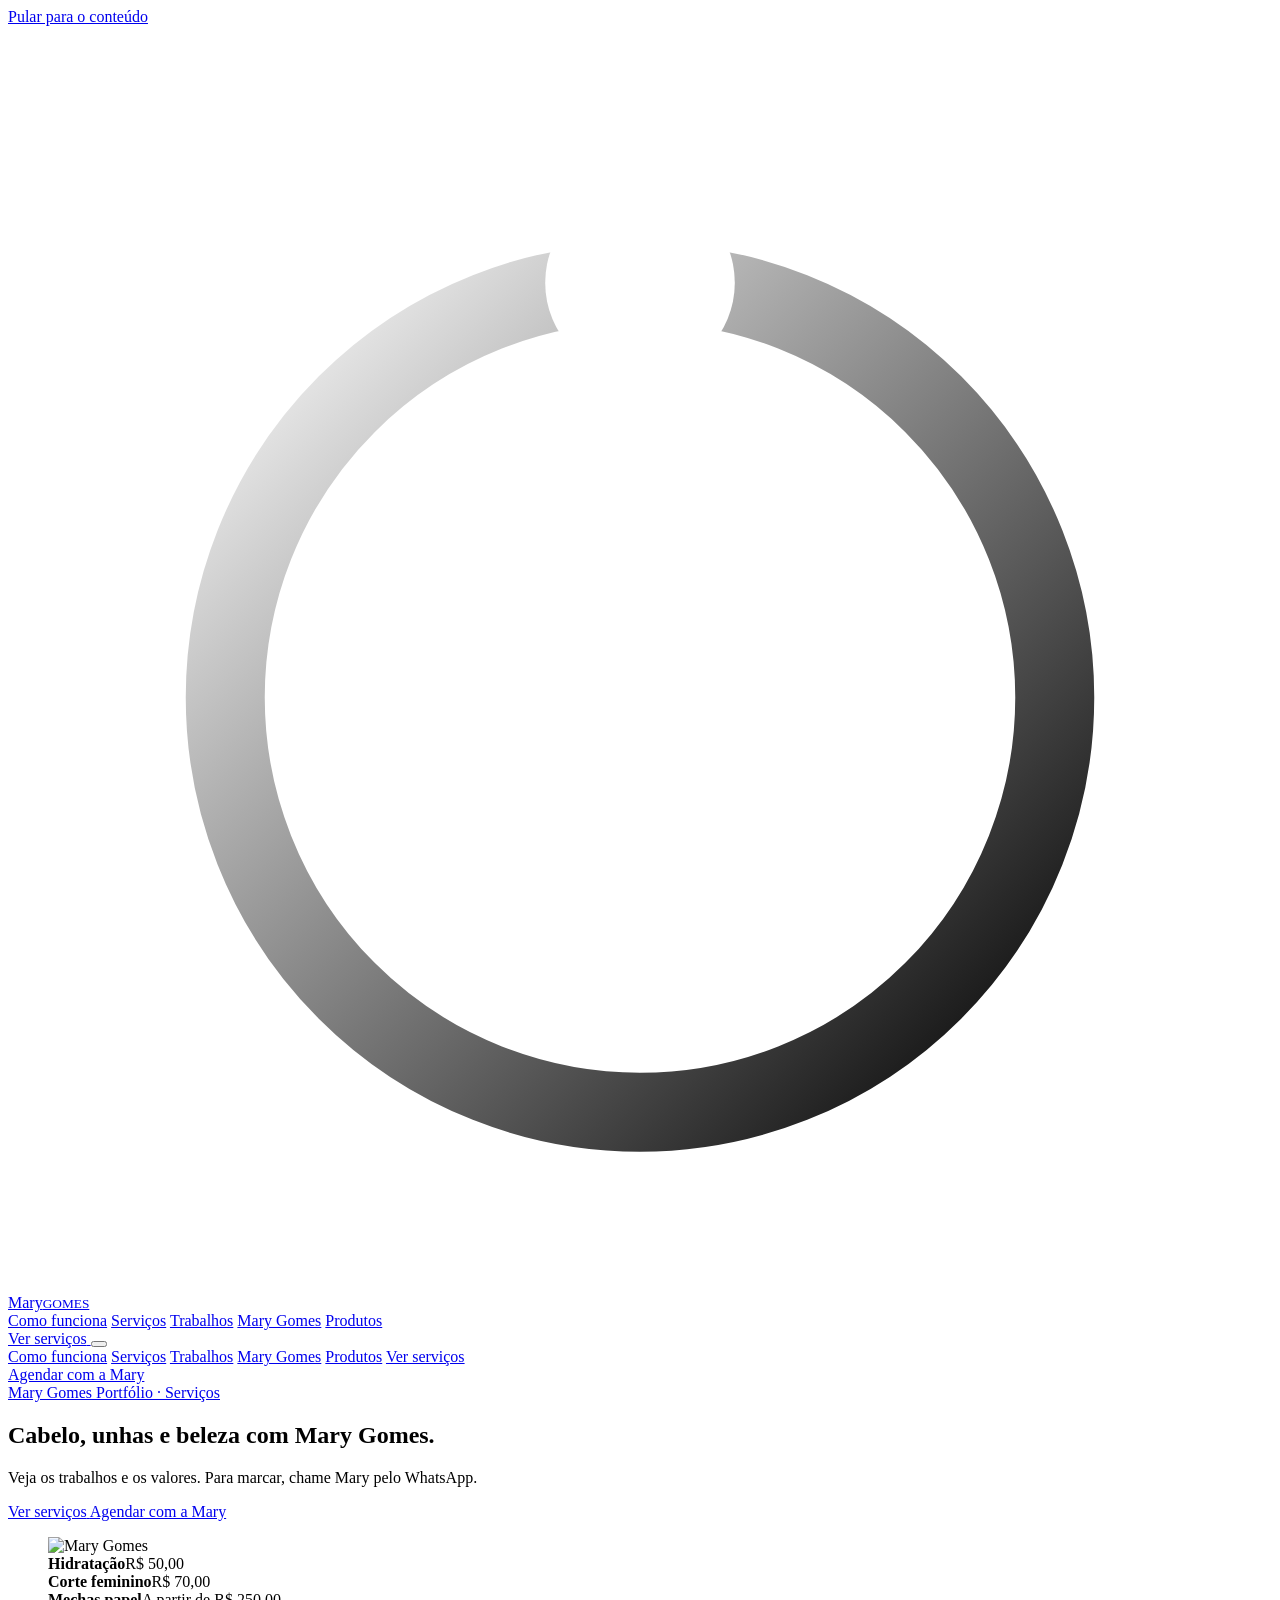
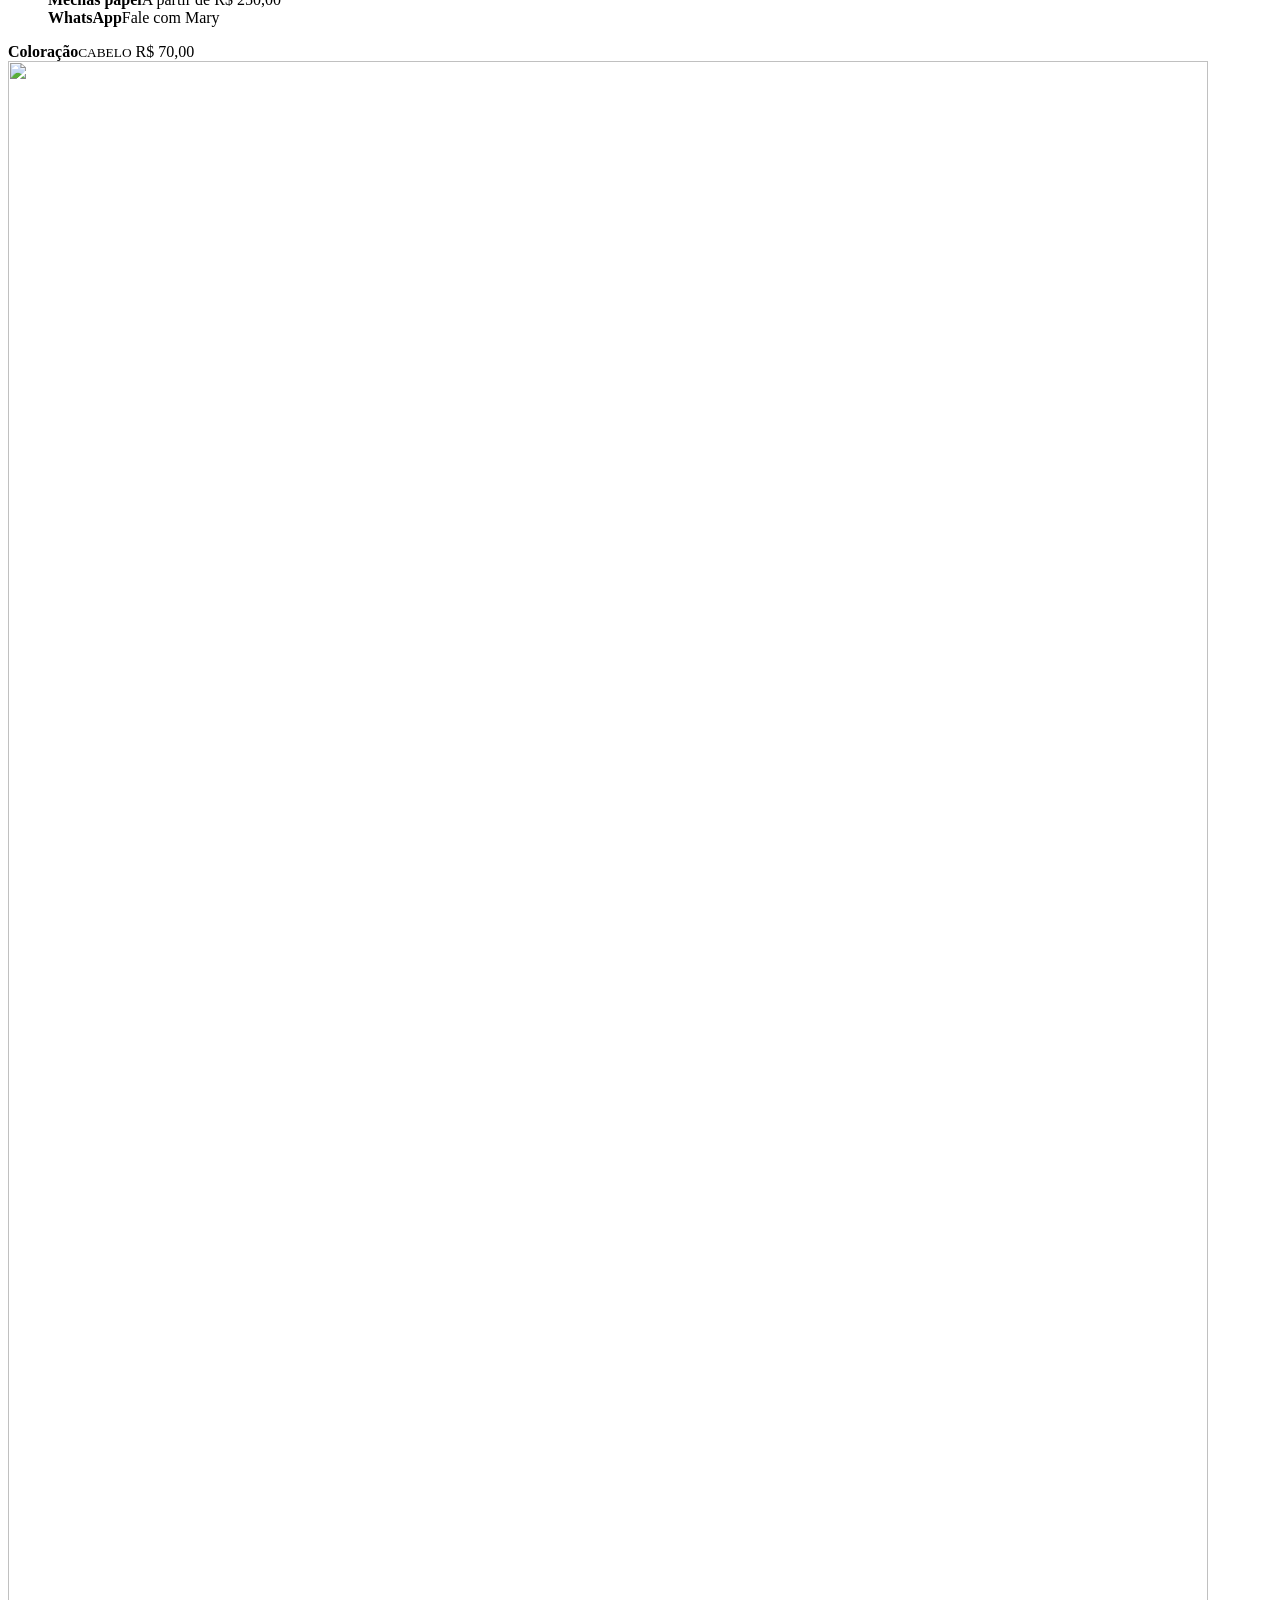
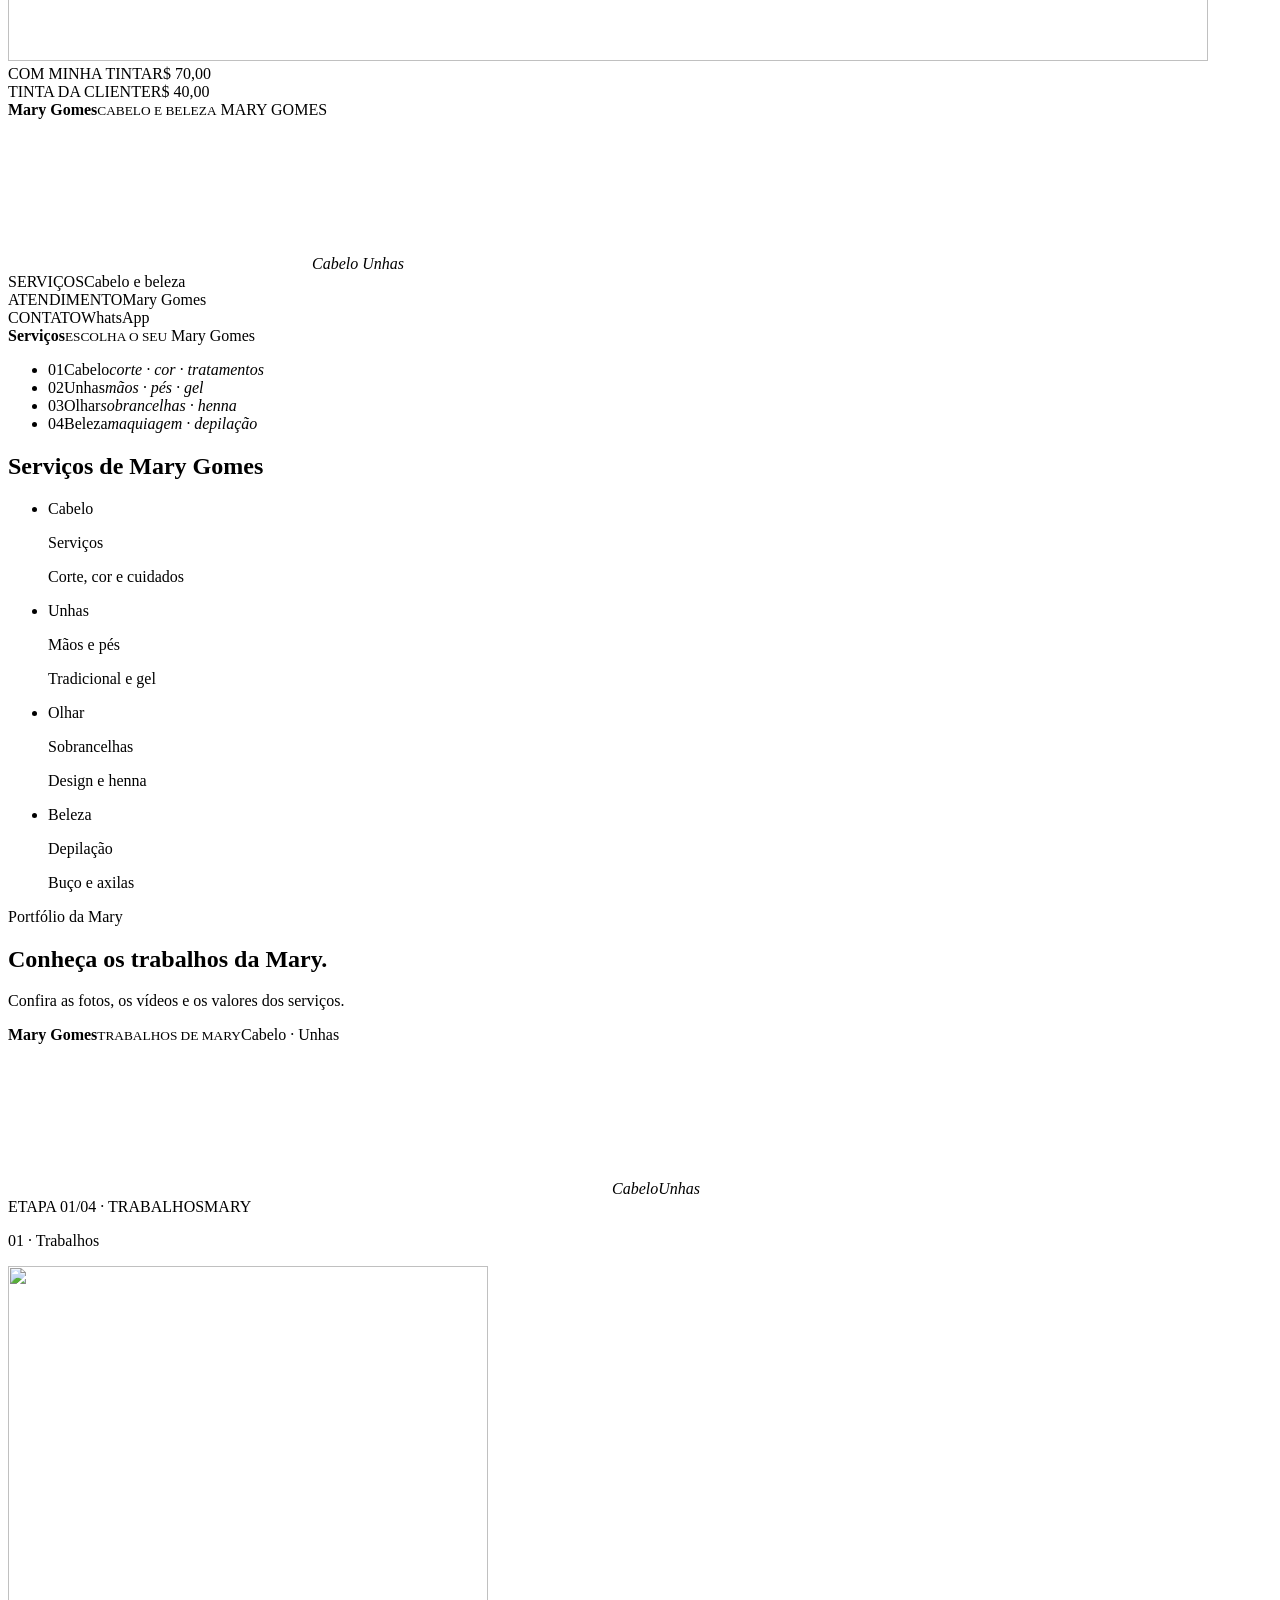
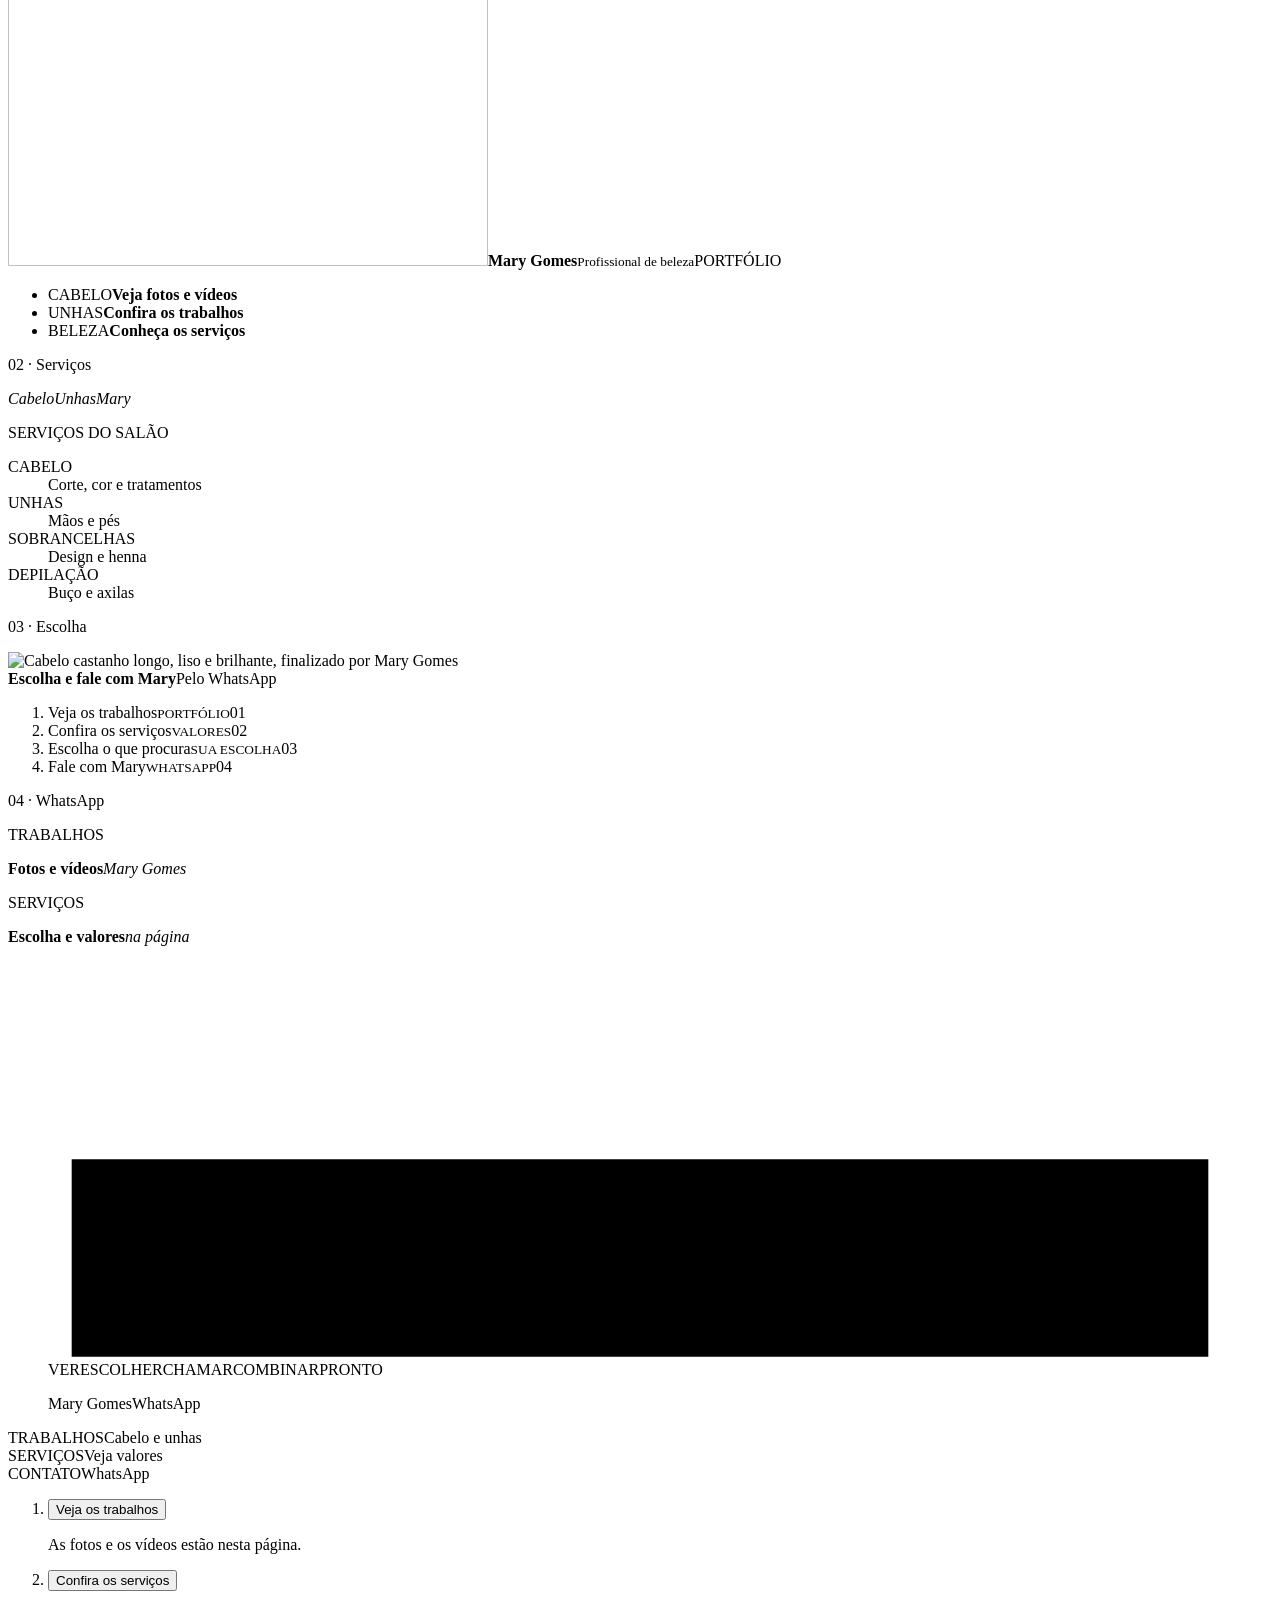
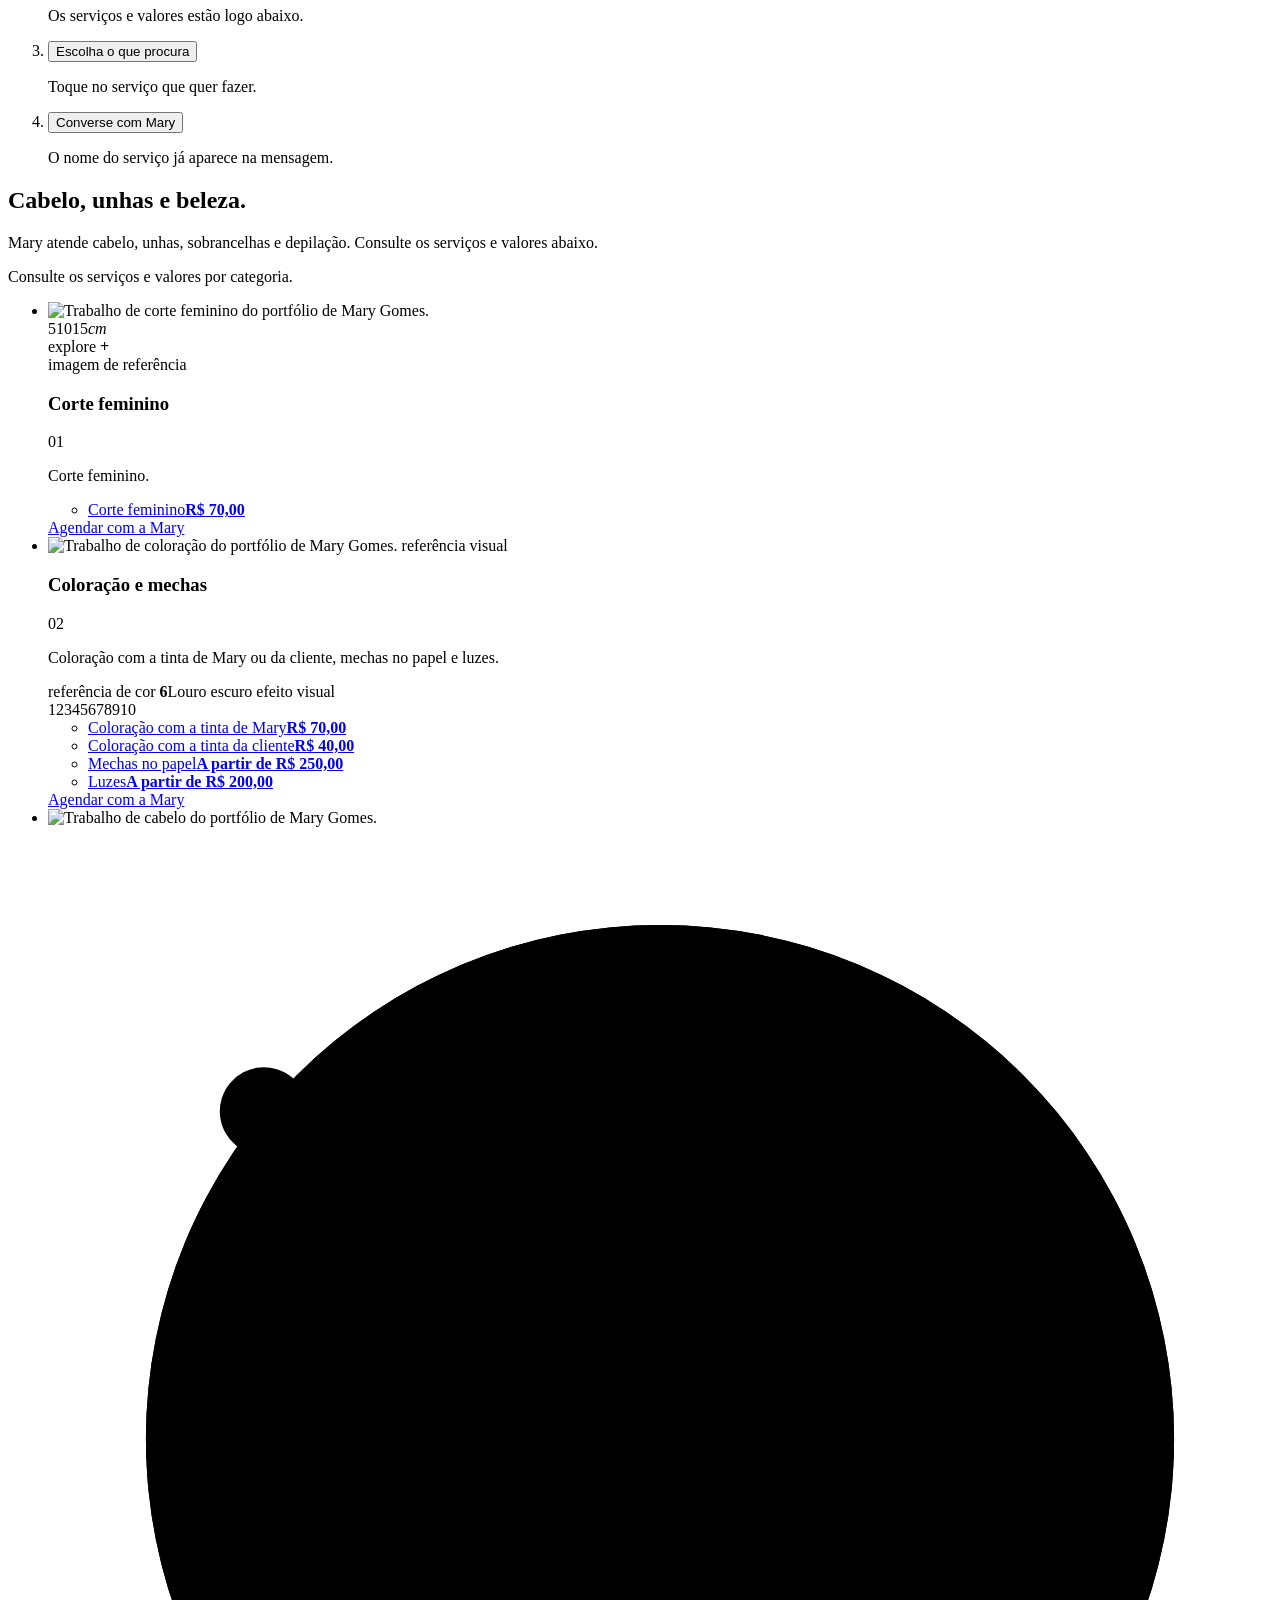
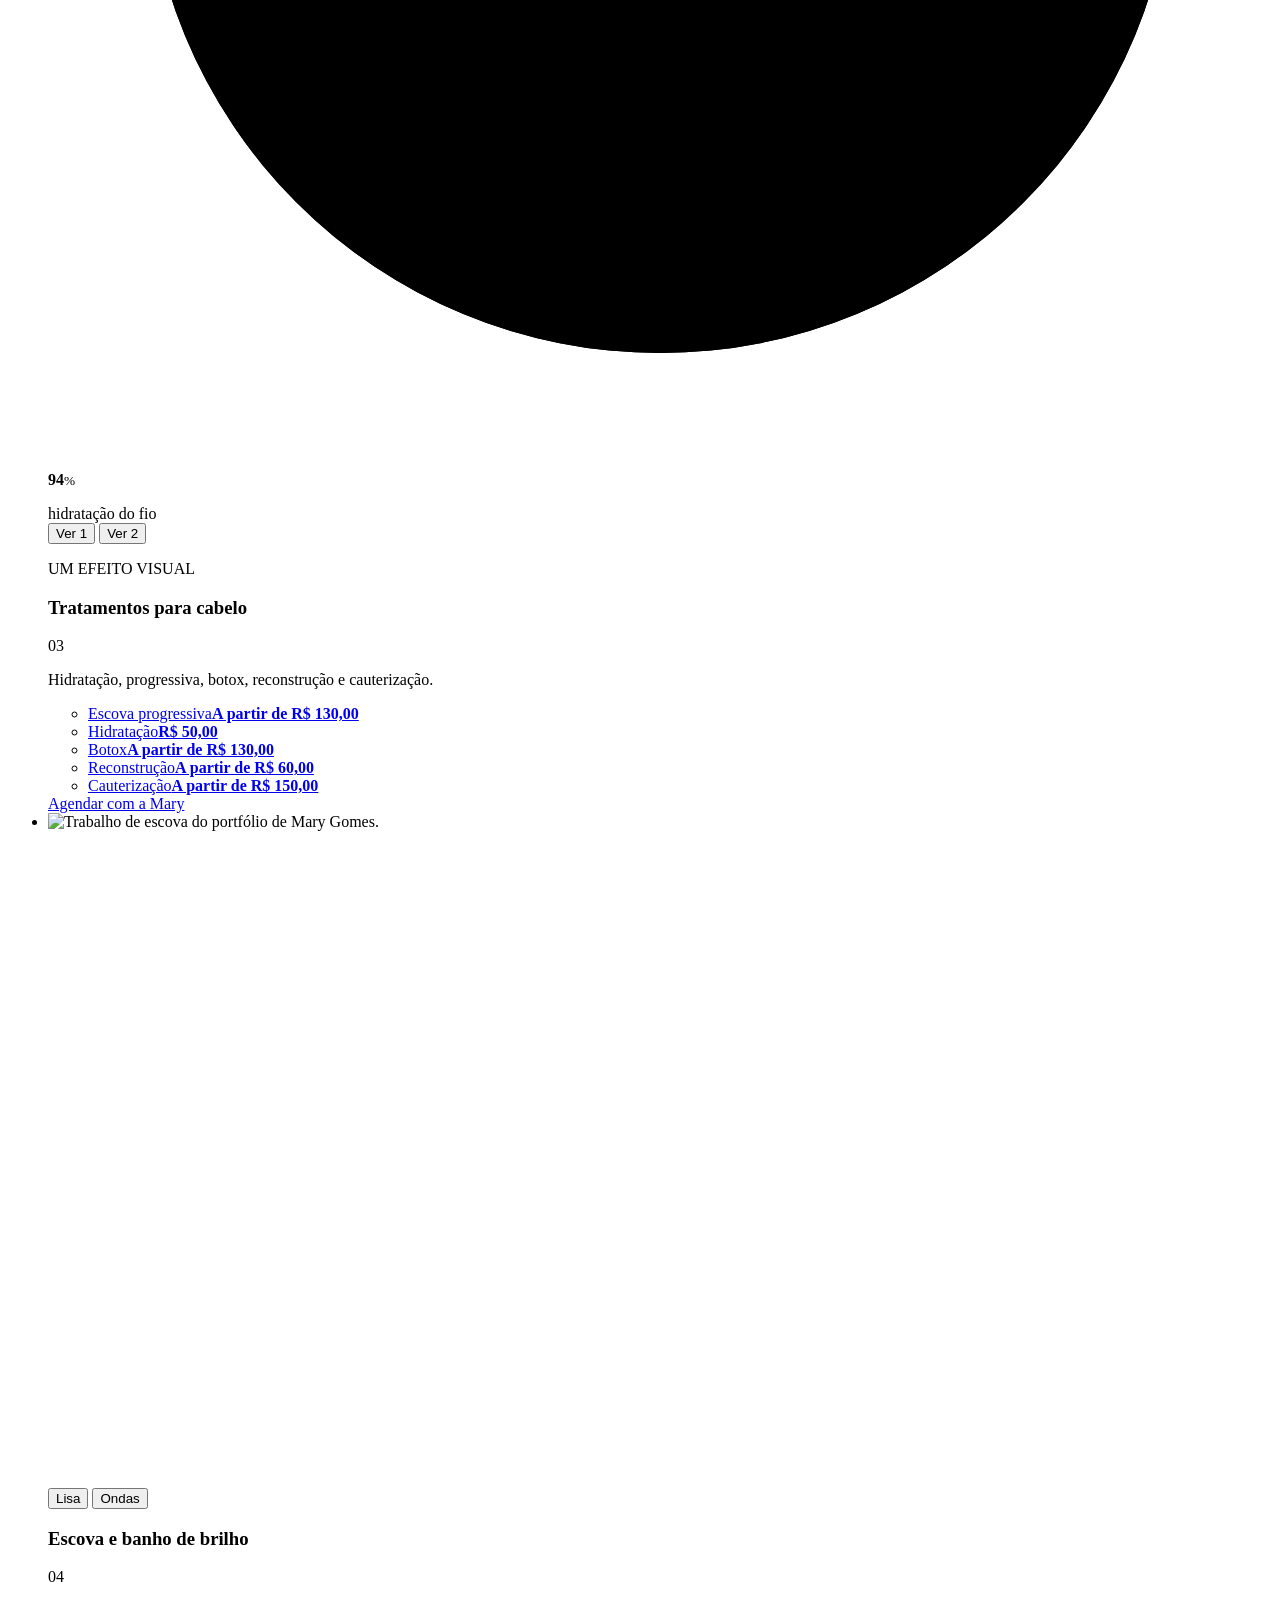
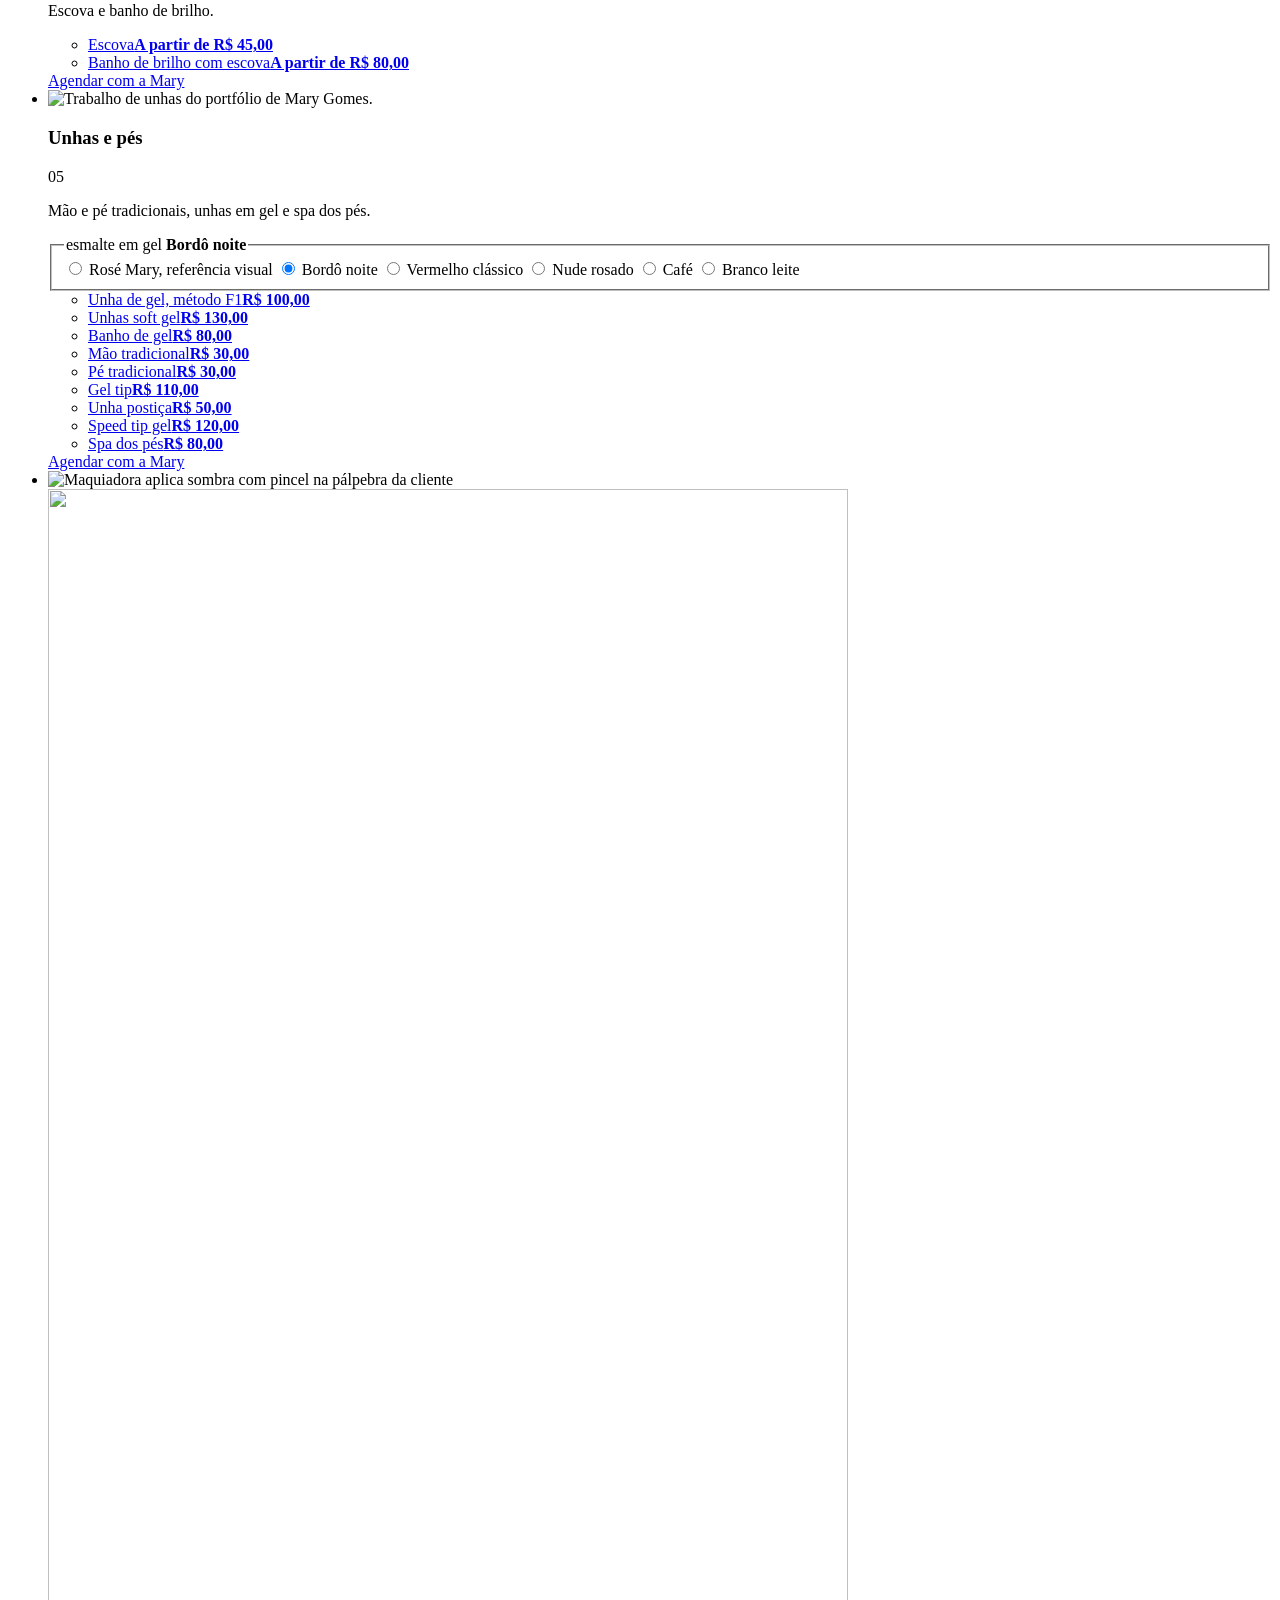
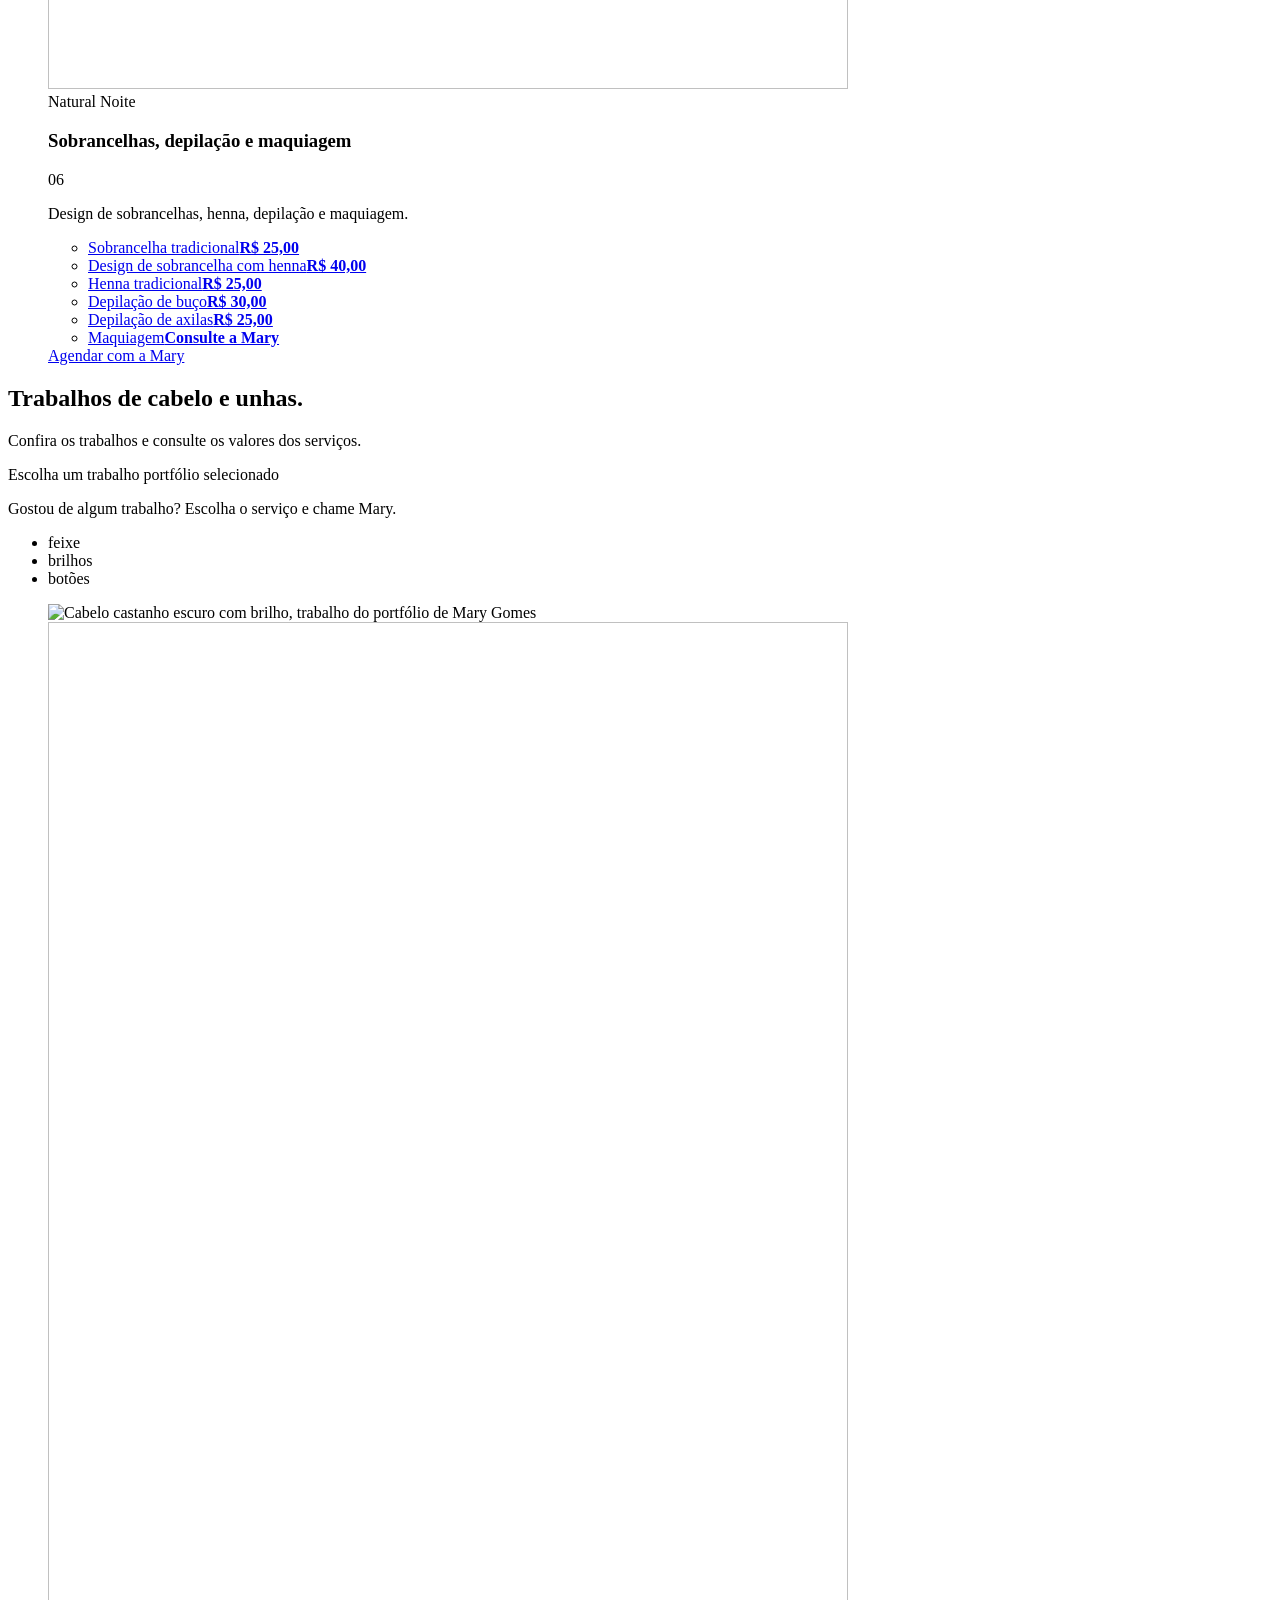
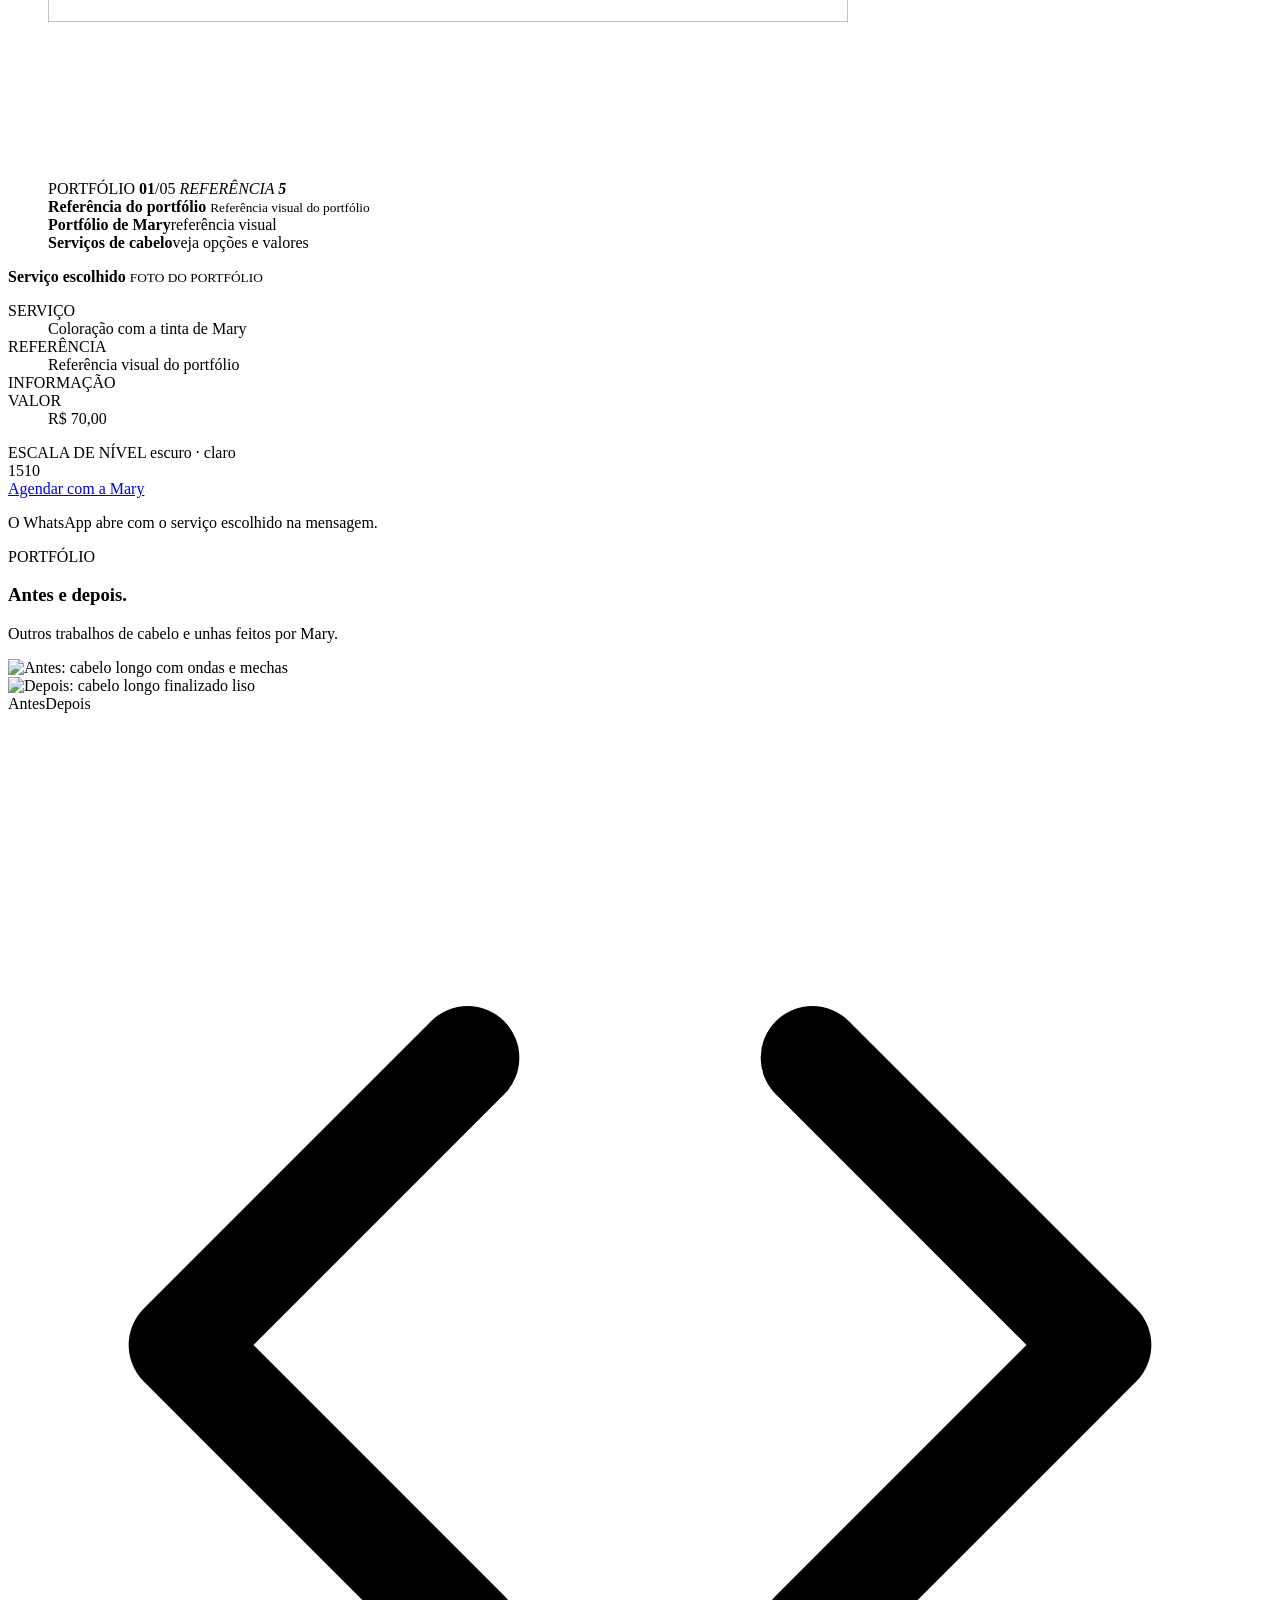
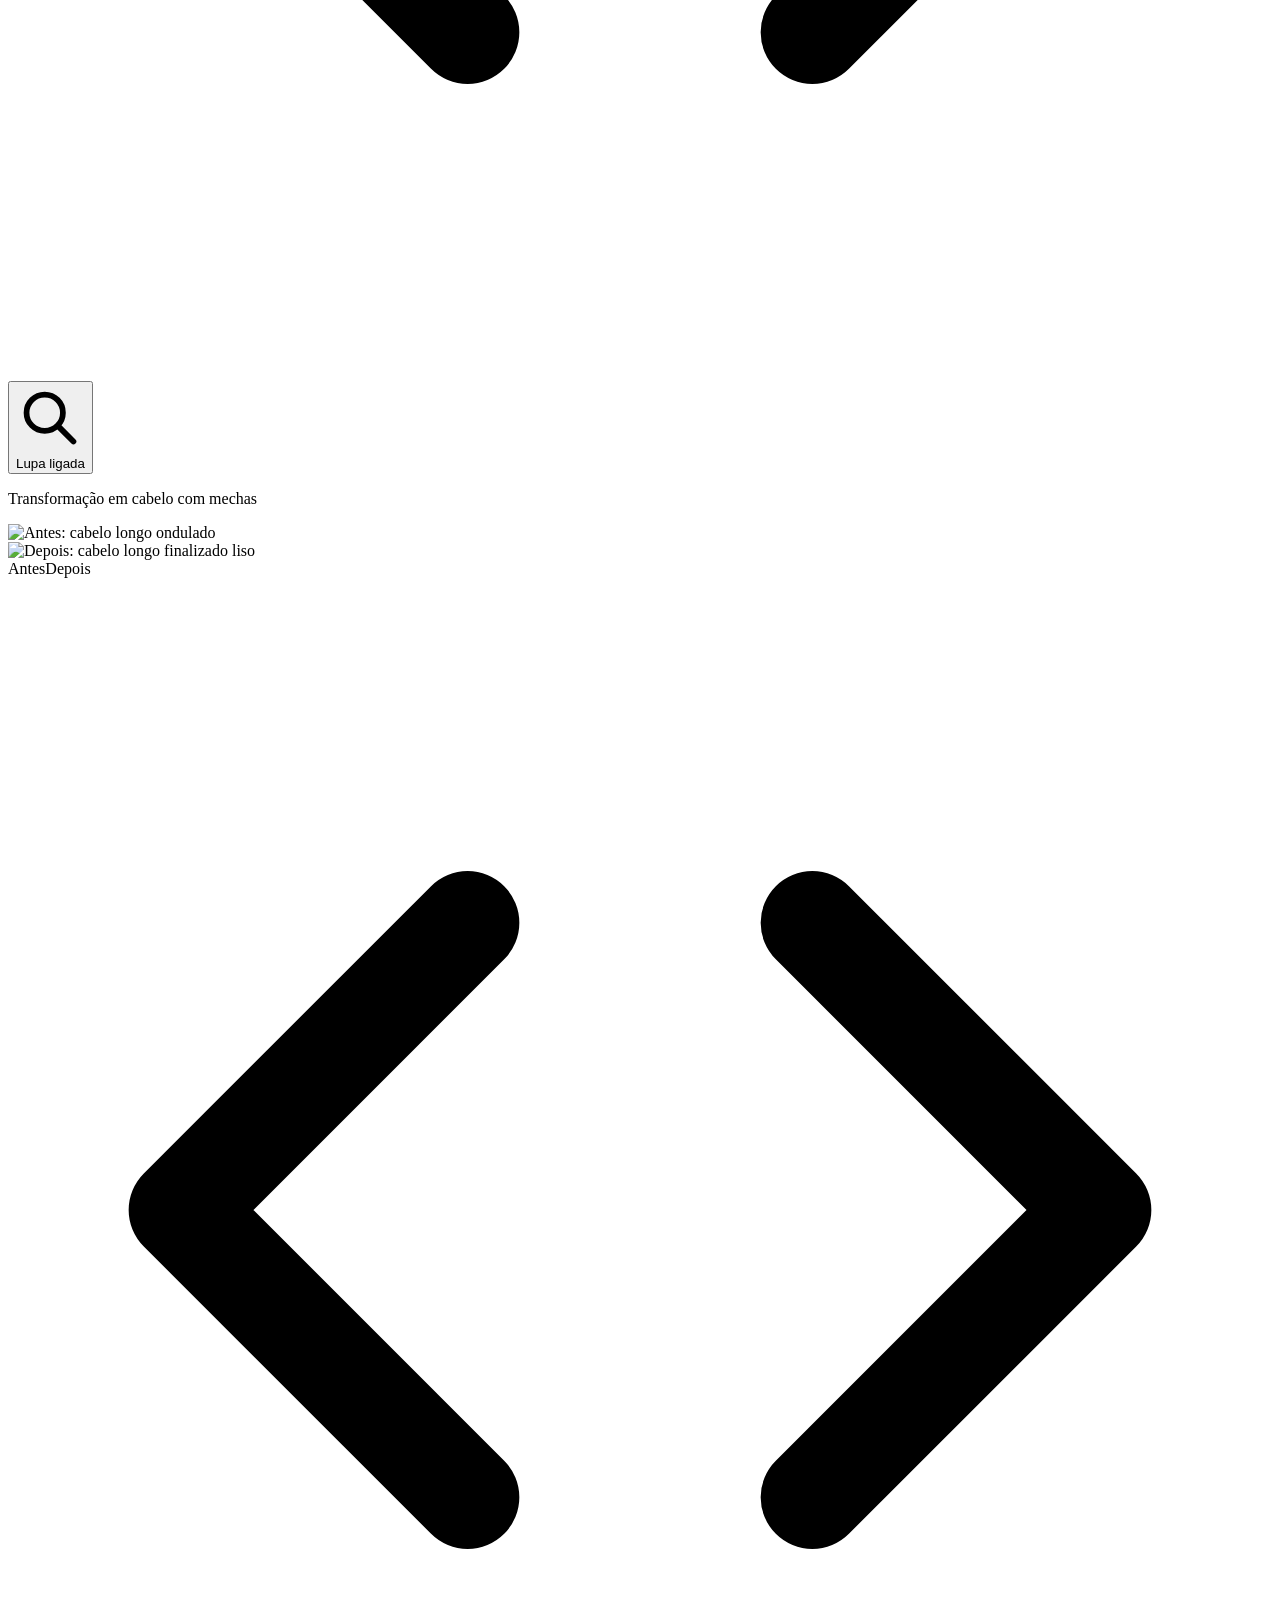
==== commit 5d5224a1: "Align dynamic Mary service copy with the page" ====
--- a/index.html
+++ b/index.html
@@ -437,7 +437,7 @@
               <h3 class="servicos__nome" id="servicos-nome-tratamento" data-campo="nome">Tratamentos para cabelo</h3>
               <span class="servicos__indice mono" aria-hidden="true">03</span>
             </header>
-            <p class="servicos__resumo" data-campo="resumo">Progressiva, hidratação, botox, reconstrução e cauterização.</p>
+            <p class="servicos__resumo" data-campo="resumo">Hidratação, progressiva, botox, reconstrução e cauterização.</p>
             <div class="servicos__rodape mary-prices"><ul class="mary-price-list"><li><a class="mary-price" data-wa="Olá, Mary! Quero agendar: Escova progressiva." href="https://wa.me/5521987550704?text=Ol%C3%A1%2C%20Mary%21%20Quero%20agendar%3A%20Escova%20progressiva." target="_blank" rel="noopener"><span>Escova progressiva</span><b>A partir de R$ 130,00</b><i data-icone="arrow-up-right" aria-hidden="true"></i></a></li><li><a class="mary-price" data-wa="Olá, Mary! Quero agendar: Hidratação." href="https://wa.me/5521987550704?text=Ol%C3%A1%2C%20Mary%21%20Quero%20agendar%3A%20Hidrata%C3%A7%C3%A3o." target="_blank" rel="noopener"><span>Hidratação</span><b>R$ 50,00</b><i data-icone="arrow-up-right" aria-hidden="true"></i></a></li><li><a class="mary-price" data-wa="Olá, Mary! Quero agendar: Botox." href="https://wa.me/5521987550704?text=Ol%C3%A1%2C%20Mary%21%20Quero%20agendar%3A%20Botox." target="_blank" rel="noopener"><span>Botox</span><b>A partir de R$ 130,00</b><i data-icone="arrow-up-right" aria-hidden="true"></i></a></li><li><a class="mary-price" data-wa="Olá, Mary! Quero agendar: Reconstrução." href="https://wa.me/5521987550704?text=Ol%C3%A1%2C%20Mary%21%20Quero%20agendar%3A%20Reconstru%C3%A7%C3%A3o." target="_blank" rel="noopener"><span>Reconstrução</span><b>A partir de R$ 60,00</b><i data-icone="arrow-up-right" aria-hidden="true"></i></a></li><li><a class="mary-price" data-wa="Olá, Mary! Quero agendar: Cauterização." href="https://wa.me/5521987550704?text=Ol%C3%A1%2C%20Mary%21%20Quero%20agendar%3A%20Cauteriza%C3%A7%C3%A3o." target="_blank" rel="noopener"><span>Cauterização</span><b>A partir de R$ 150,00</b><i data-icone="arrow-up-right" aria-hidden="true"></i></a></li></ul><a class="btn btn--vidro btn--pequeno servicos__agendar" data-wa="Olá, Mary! Quero conversar sobre tratamentos para cabelo." href="https://wa.me/5521987550704?text=Ol%C3%A1%2C%20Mary%21%20Quero%20conversar%20sobre%20tratamentos%20para%20cabelo." target="_blank" rel="noopener"><i data-icone="whatsapp"></i><span class="btn__rotulo">Agendar com a Mary</span></a></div>
           </div>
         </article>
@@ -605,7 +605,7 @@
               <h3 class="servicos__nome" id="servicos-nome-maquiagem" data-campo="nome">Sobrancelhas, depilação e maquiagem</h3>
               <span class="servicos__indice mono" aria-hidden="true">06</span>
             </header>
-            <p class="servicos__resumo" data-campo="resumo">Design de sobrancelhas, henna, depilação e maquiagem. Consulte Mary sobre a maquiagem.</p>
+            <p class="servicos__resumo" data-campo="resumo">Design de sobrancelhas, henna, depilação e maquiagem.</p>
             <div class="servicos__rodape mary-prices"><ul class="mary-price-list"><li><a class="mary-price" data-wa="Olá, Mary! Quero agendar: Sobrancelha tradicional." href="https://wa.me/5521987550704?text=Ol%C3%A1%2C%20Mary%21%20Quero%20agendar%3A%20Sobrancelha%20tradicional." target="_blank" rel="noopener"><span>Sobrancelha tradicional</span><b>R$ 25,00</b><i data-icone="arrow-up-right" aria-hidden="true"></i></a></li><li><a class="mary-price" data-wa="Olá, Mary! Quero agendar: Design de sobrancelha com henna." href="https://wa.me/5521987550704?text=Ol%C3%A1%2C%20Mary%21%20Quero%20agendar%3A%20Design%20de%20sobrancelha%20com%20henna." target="_blank" rel="noopener"><span>Design de sobrancelha com henna</span><b>R$ 40,00</b><i data-icone="arrow-up-right" aria-hidden="true"></i></a></li><li><a class="mary-price" data-wa="Olá, Mary! Quero agendar: Henna tradicional." href="https://wa.me/5521987550704?text=Ol%C3%A1%2C%20Mary%21%20Quero%20agendar%3A%20Henna%20tradicional." target="_blank" rel="noopener"><span>Henna tradicional</span><b>R$ 25,00</b><i data-icone="arrow-up-right" aria-hidden="true"></i></a></li><li><a class="mary-price" data-wa="Olá, Mary! Quero agendar: Depilação de buço." href="https://wa.me/5521987550704?text=Ol%C3%A1%2C%20Mary%21%20Quero%20agendar%3A%20Depila%C3%A7%C3%A3o%20de%20bu%C3%A7o." target="_blank" rel="noopener"><span>Depilação de buço</span><b>R$ 30,00</b><i data-icone="arrow-up-right" aria-hidden="true"></i></a></li><li><a class="mary-price" data-wa="Olá, Mary! Quero agendar: Depilação de axilas." href="https://wa.me/5521987550704?text=Ol%C3%A1%2C%20Mary%21%20Quero%20agendar%3A%20Depila%C3%A7%C3%A3o%20de%20axilas." target="_blank" rel="noopener"><span>Depilação de axilas</span><b>R$ 25,00</b><i data-icone="arrow-up-right" aria-hidden="true"></i></a></li><li><a class="mary-price" data-wa="Olá, Mary! Quero agendar: Maquiagem." href="https://wa.me/5521987550704?text=Ol%C3%A1%2C%20Mary%21%20Quero%20agendar%3A%20Maquiagem." target="_blank" rel="noopener"><span>Maquiagem</span><b>Consulte a Mary</b><i data-icone="arrow-up-right" aria-hidden="true"></i></a></li></ul><a class="btn btn--vidro btn--pequeno servicos__agendar" data-wa="Olá, Mary! Quero conversar sobre sobrancelhas, depilação e maquiagem." href="https://wa.me/5521987550704?text=Ol%C3%A1%2C%20Mary%21%20Quero%20conversar%20sobre%20sobrancelhas%2C%20depila%C3%A7%C3%A3o%20e%20maquiagem." target="_blank" rel="noopener"><i data-icone="whatsapp"></i><span class="btn__rotulo">Agendar com a Mary</span></a></div>
           </div>
         </article>
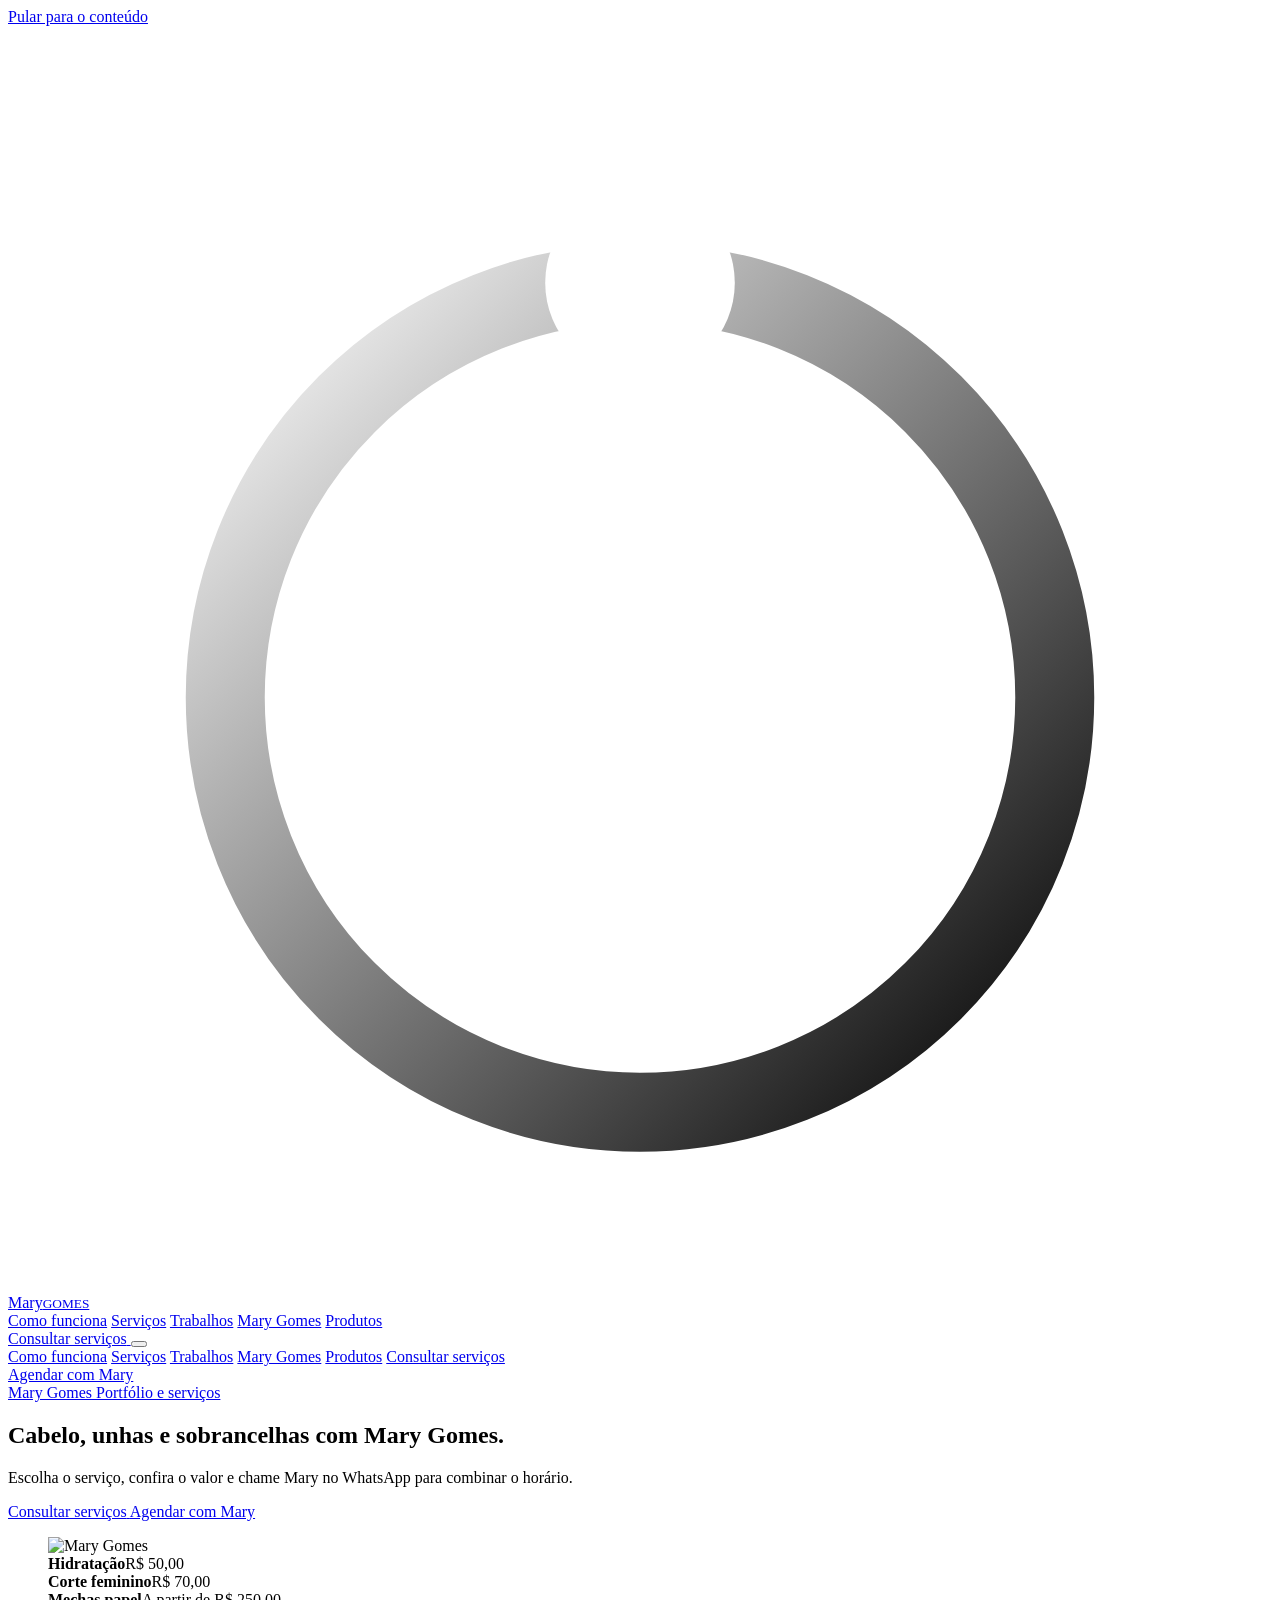
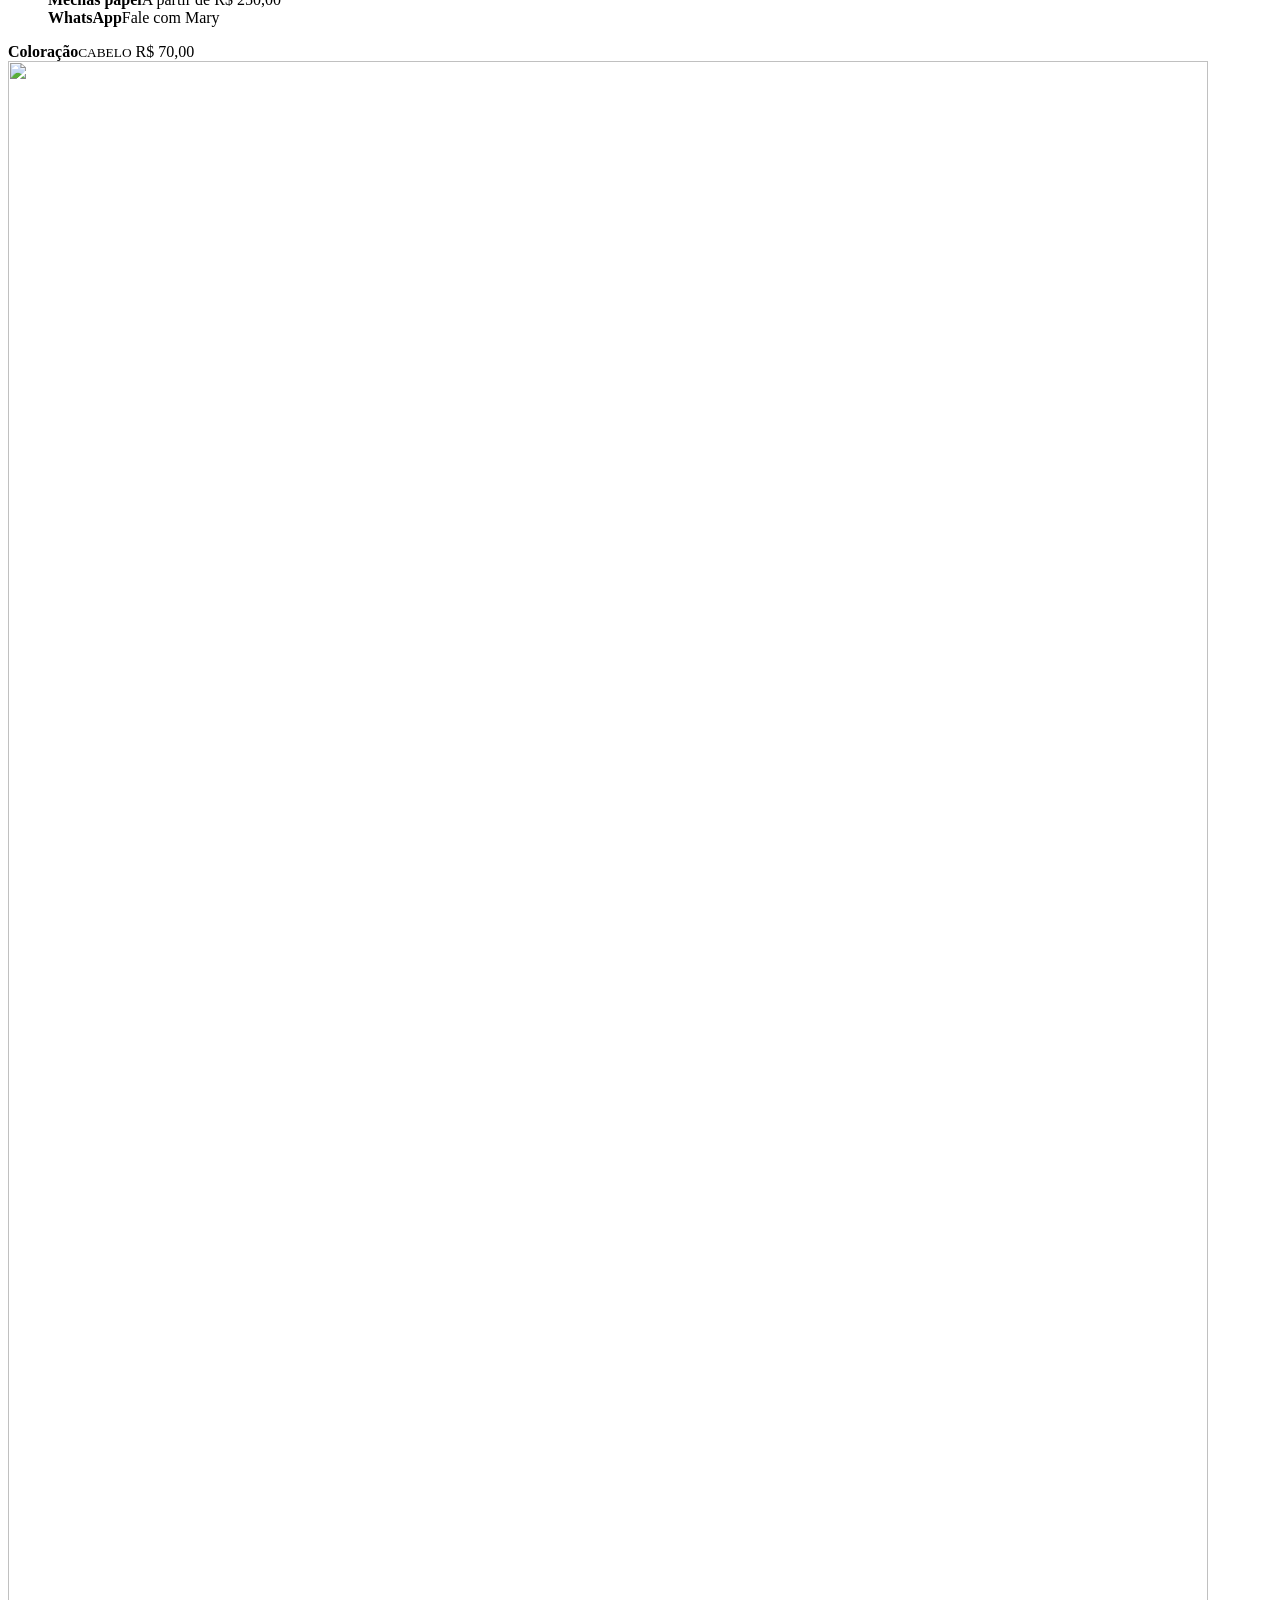
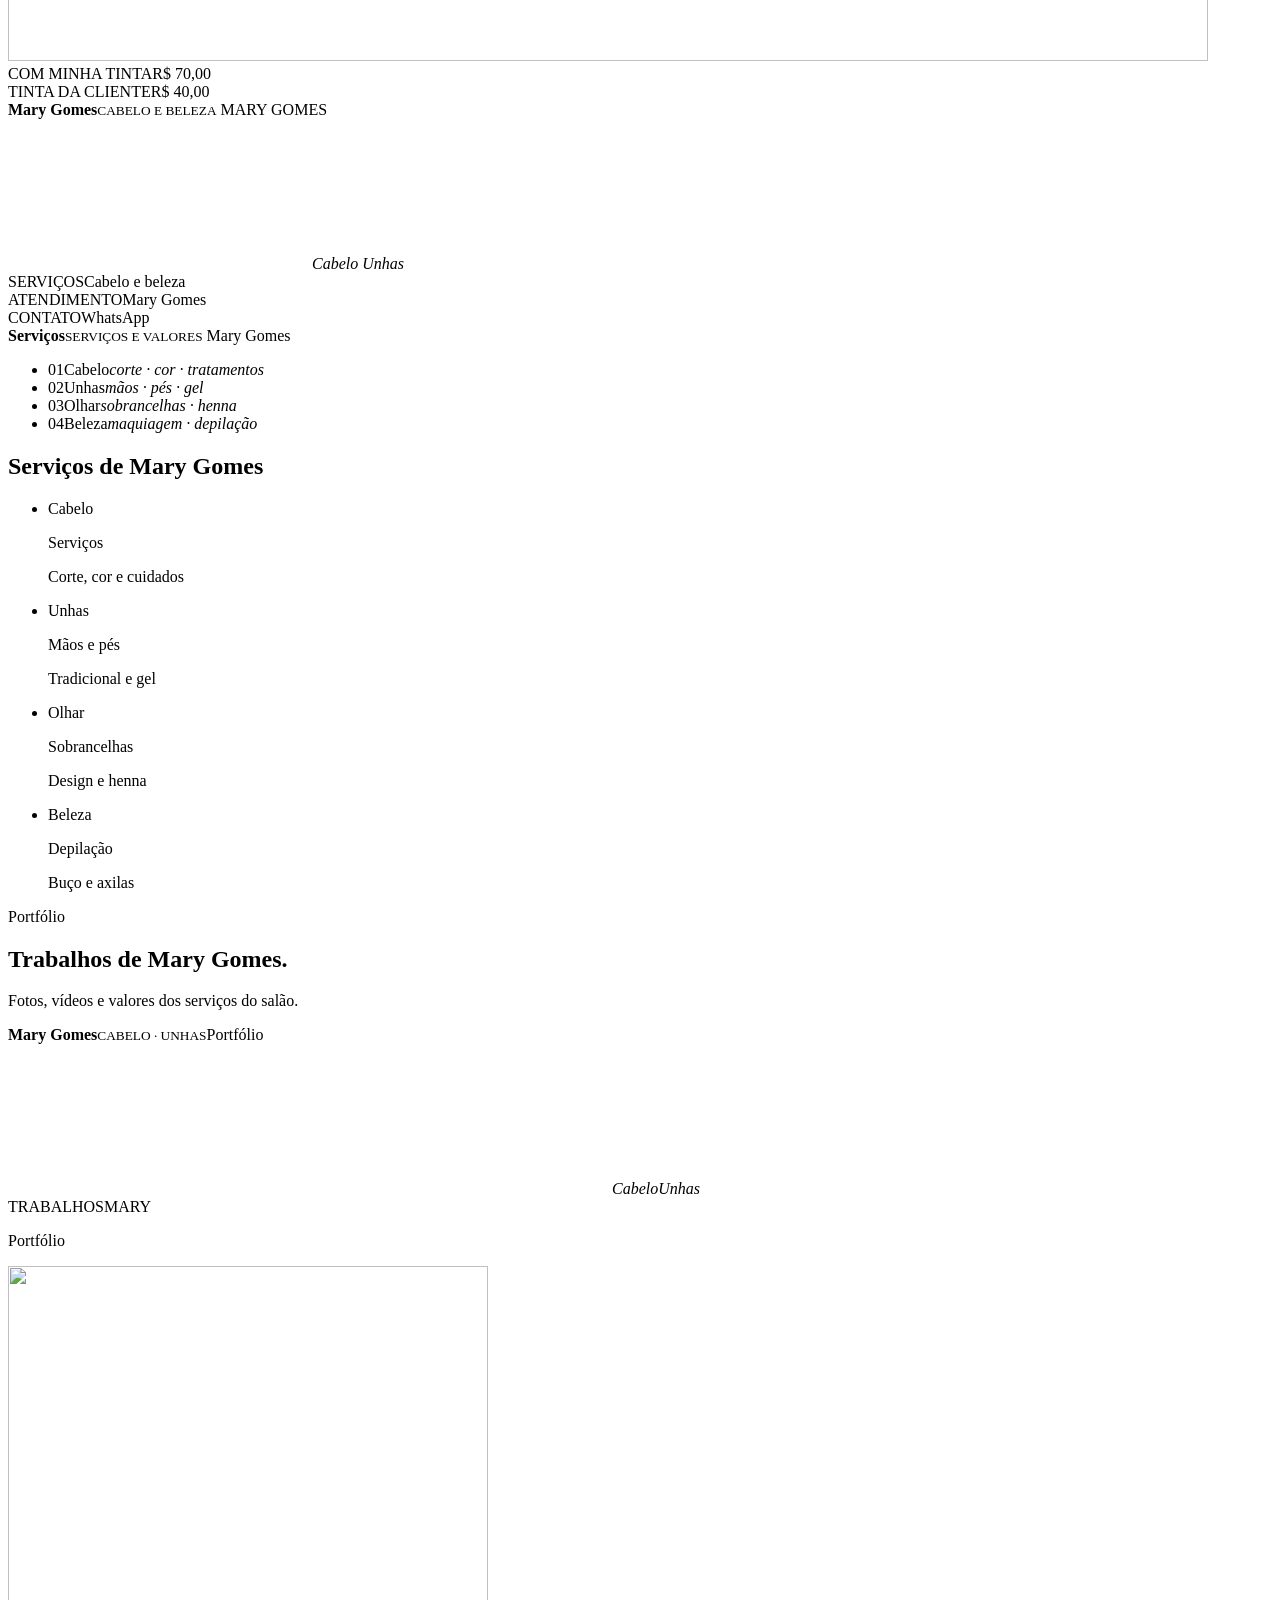
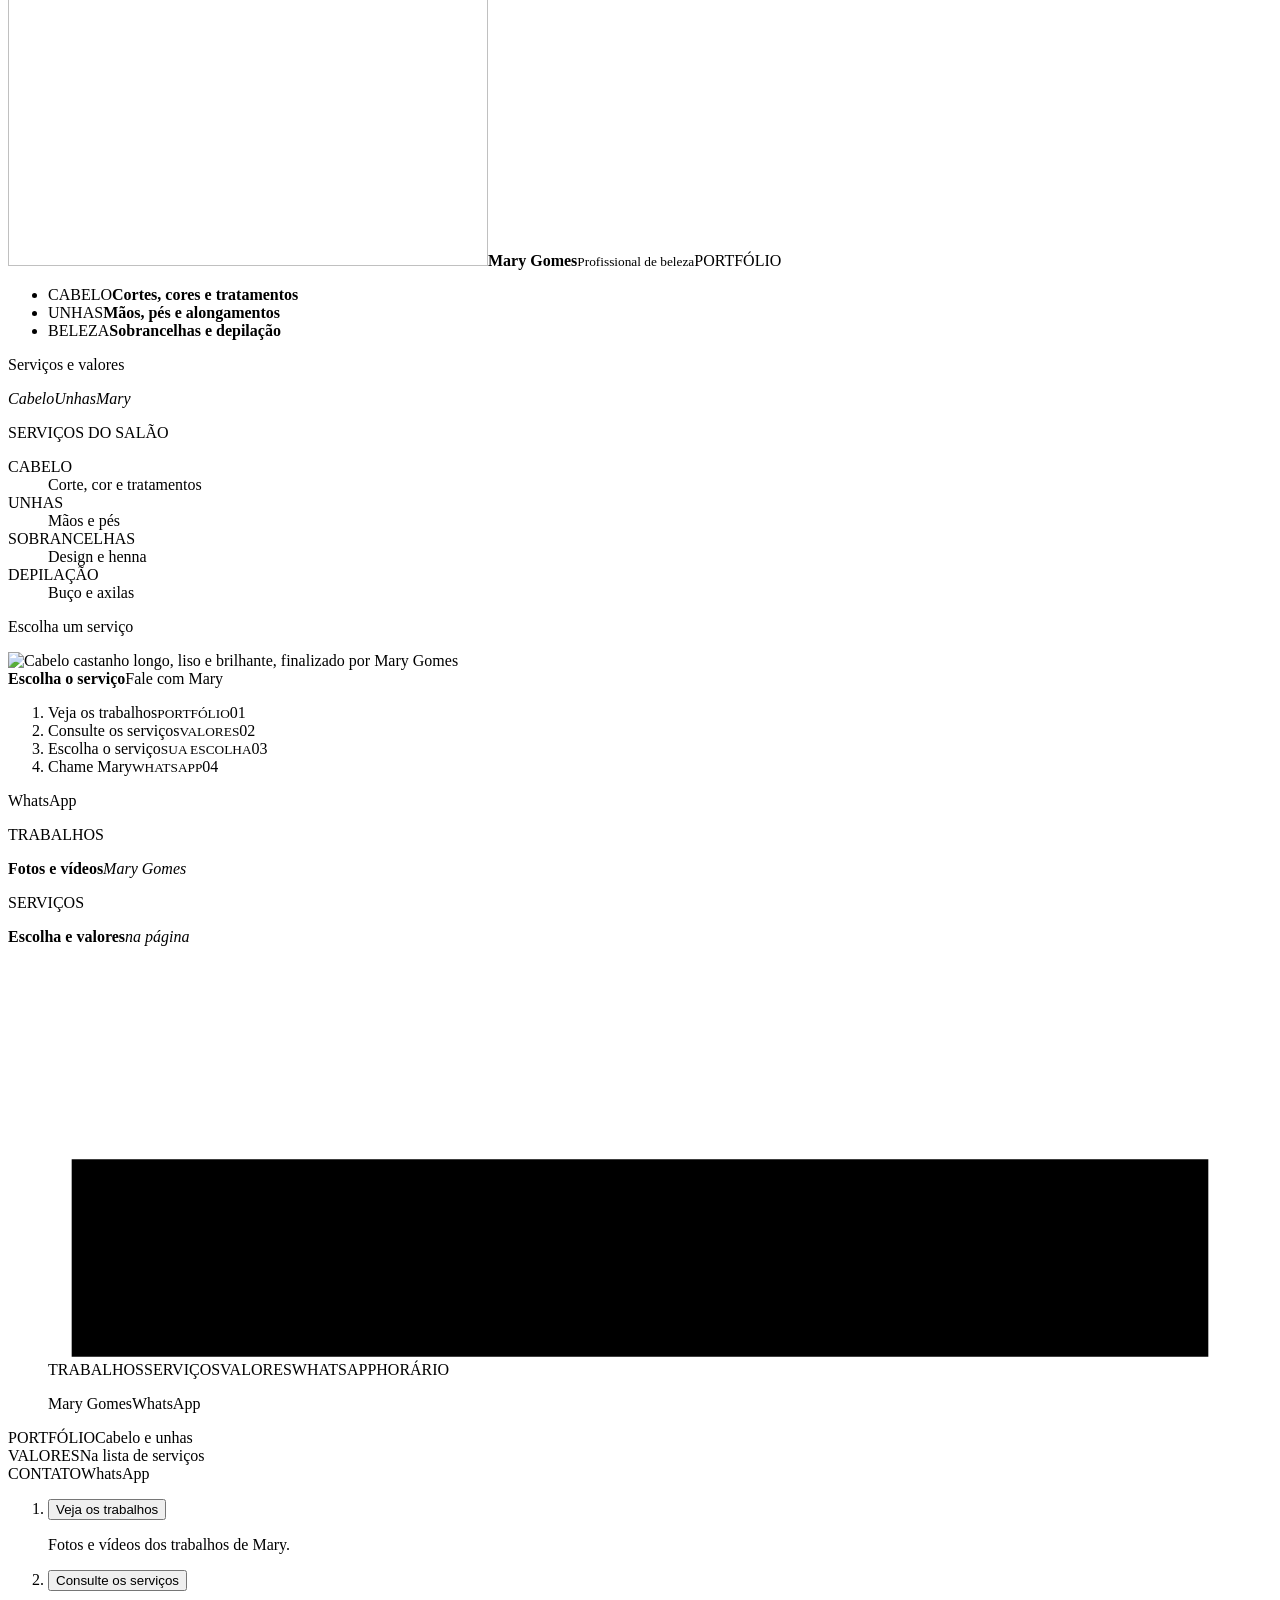
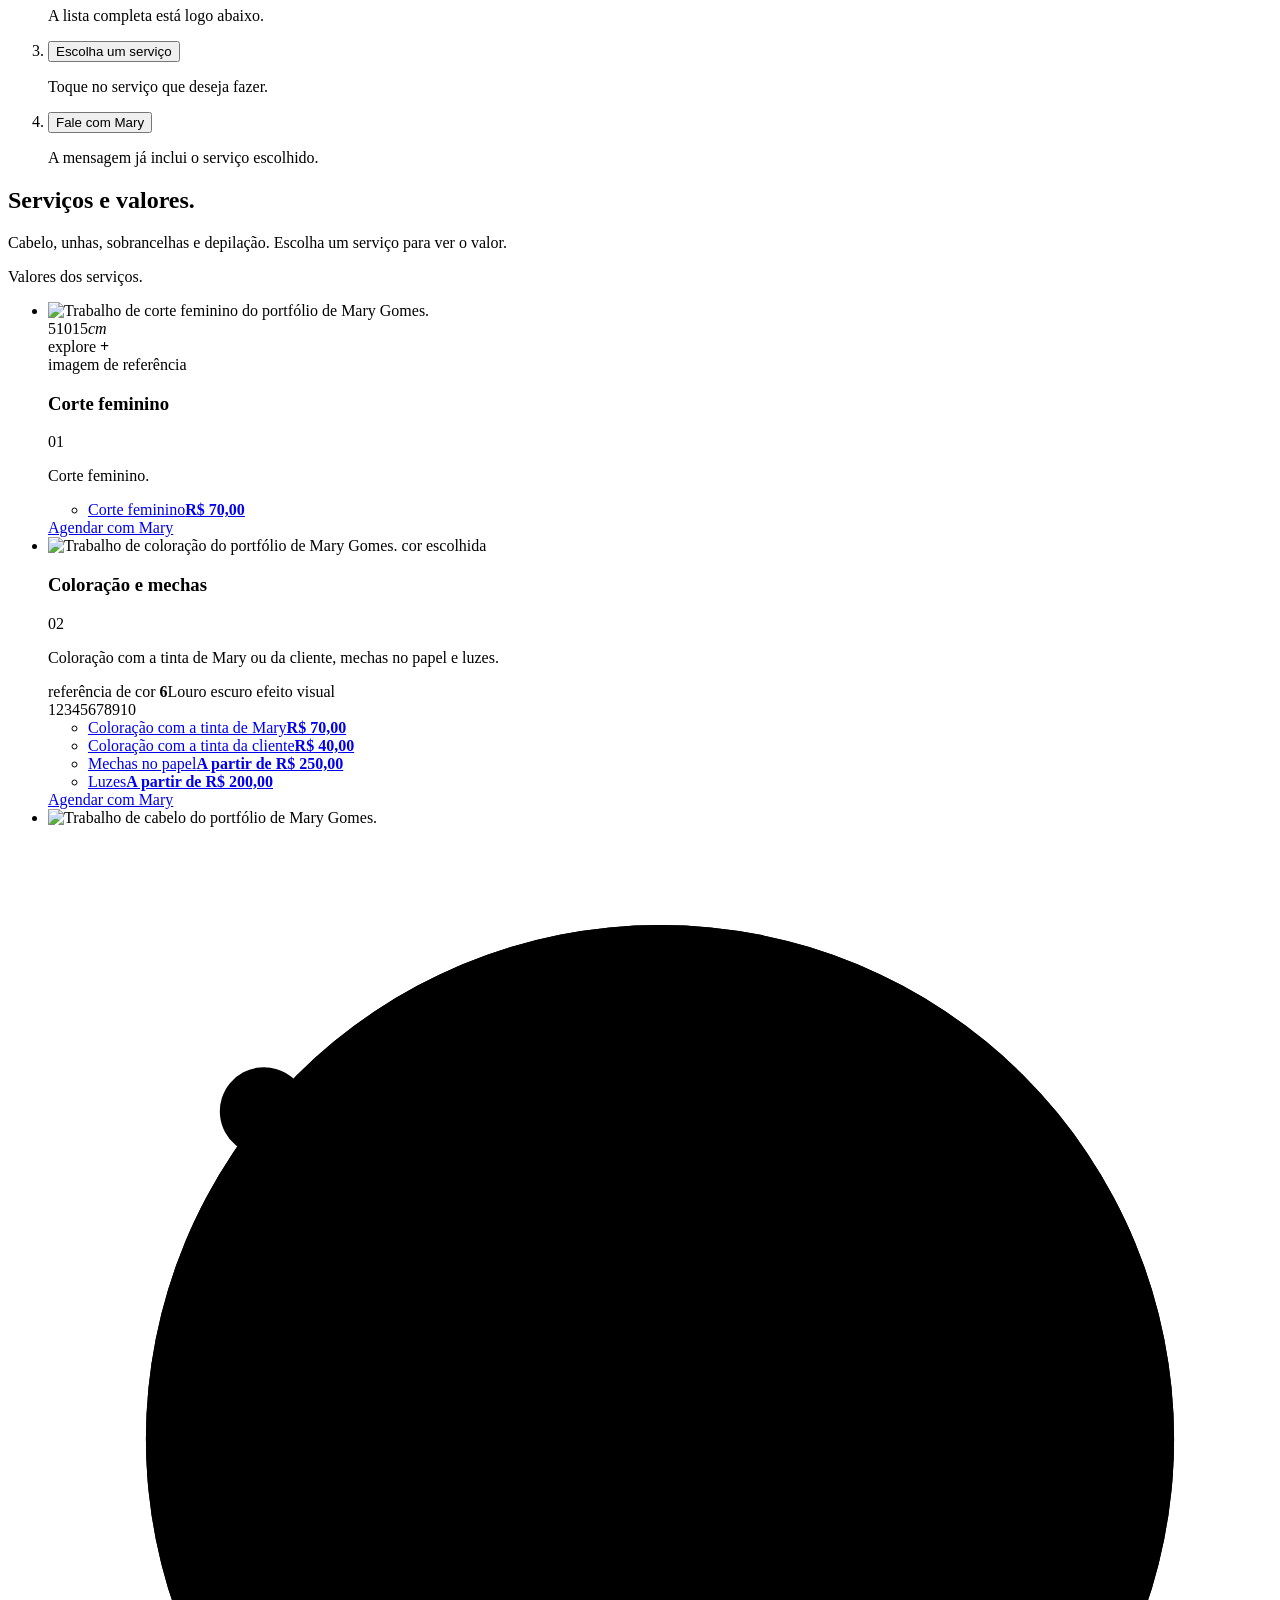
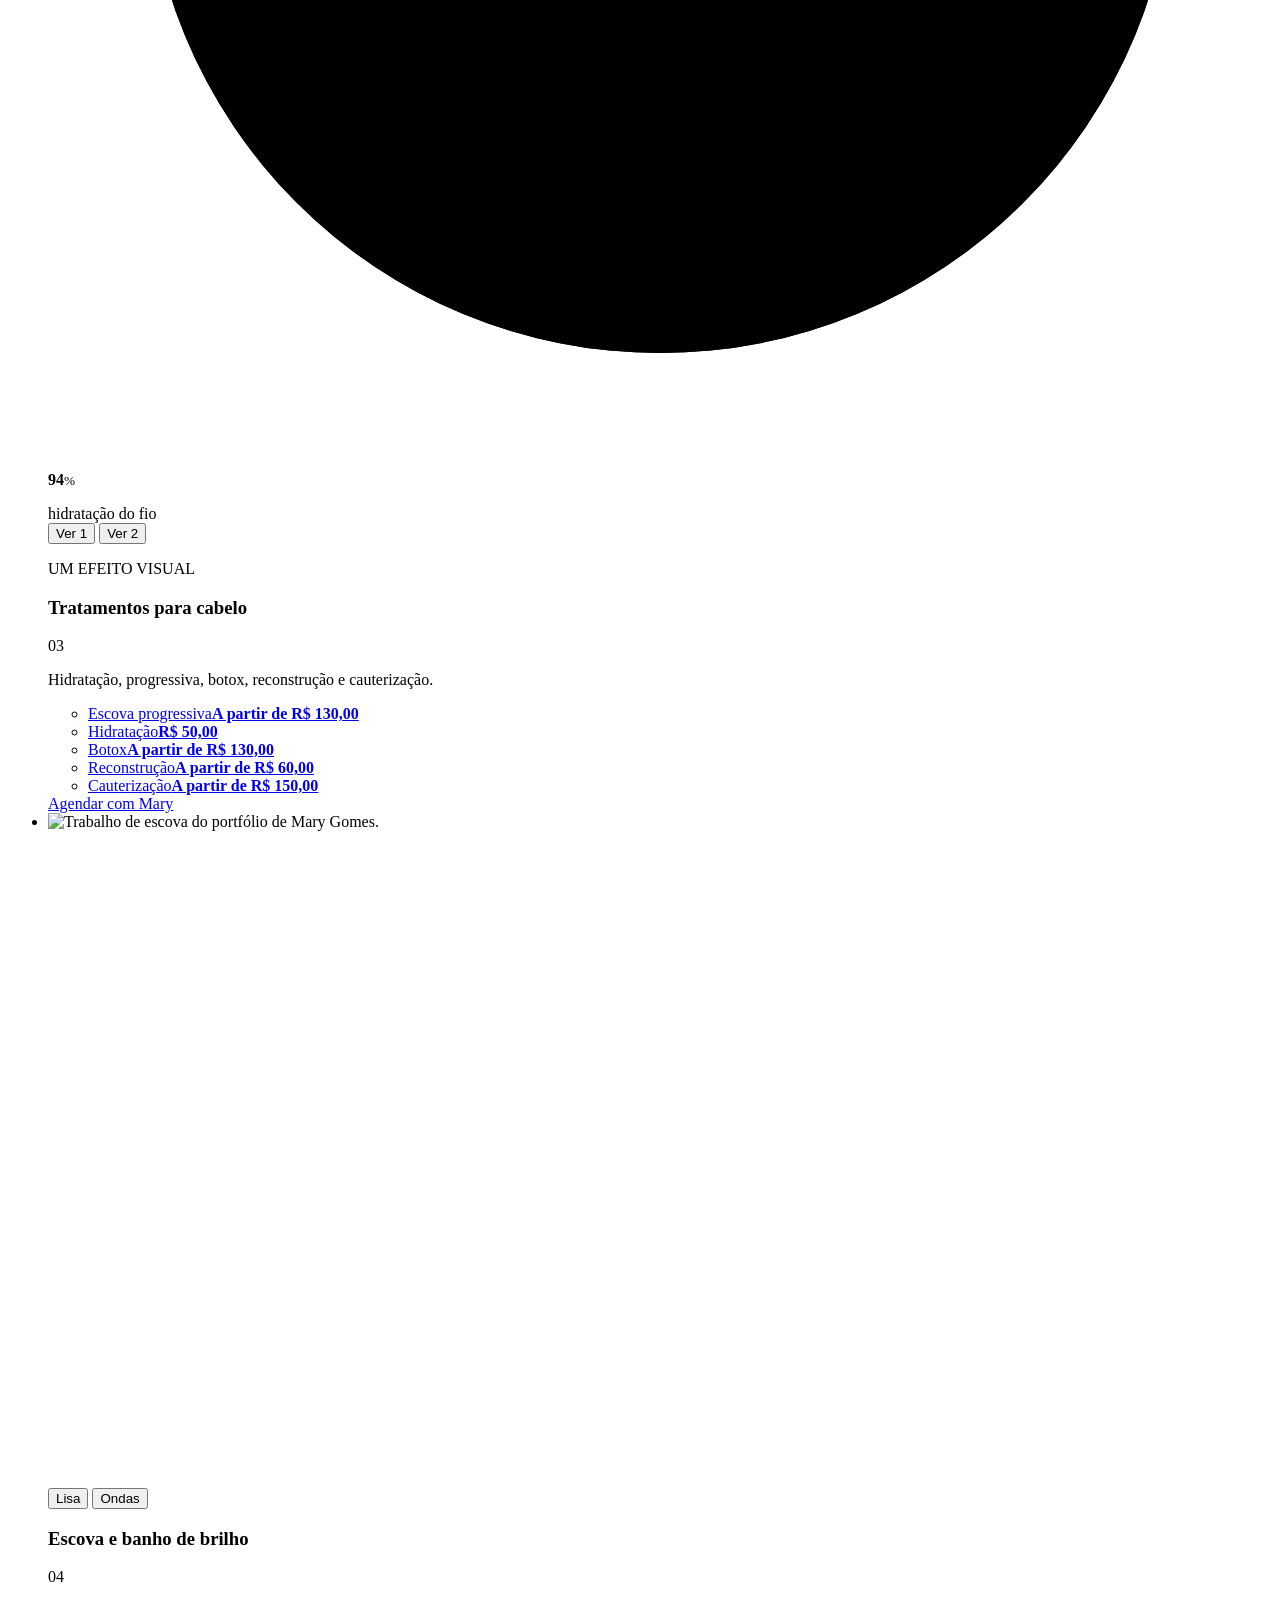
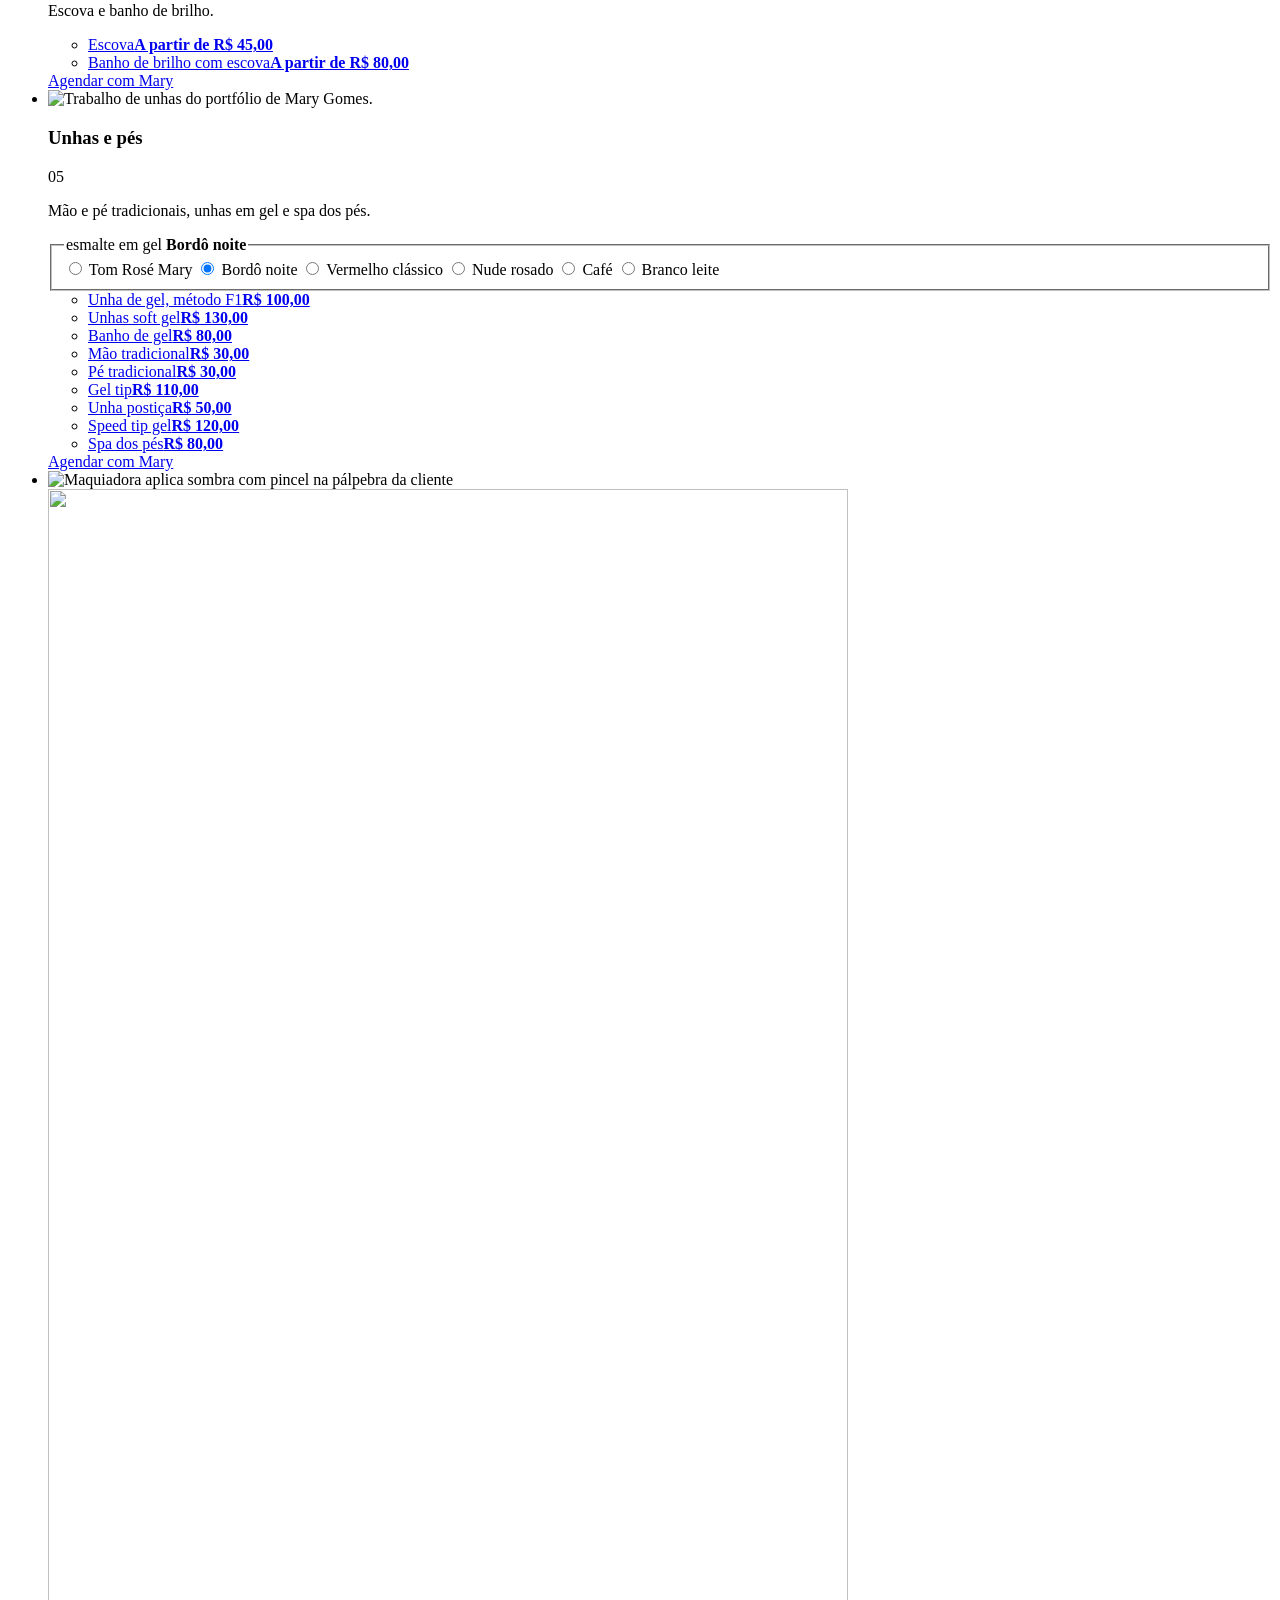
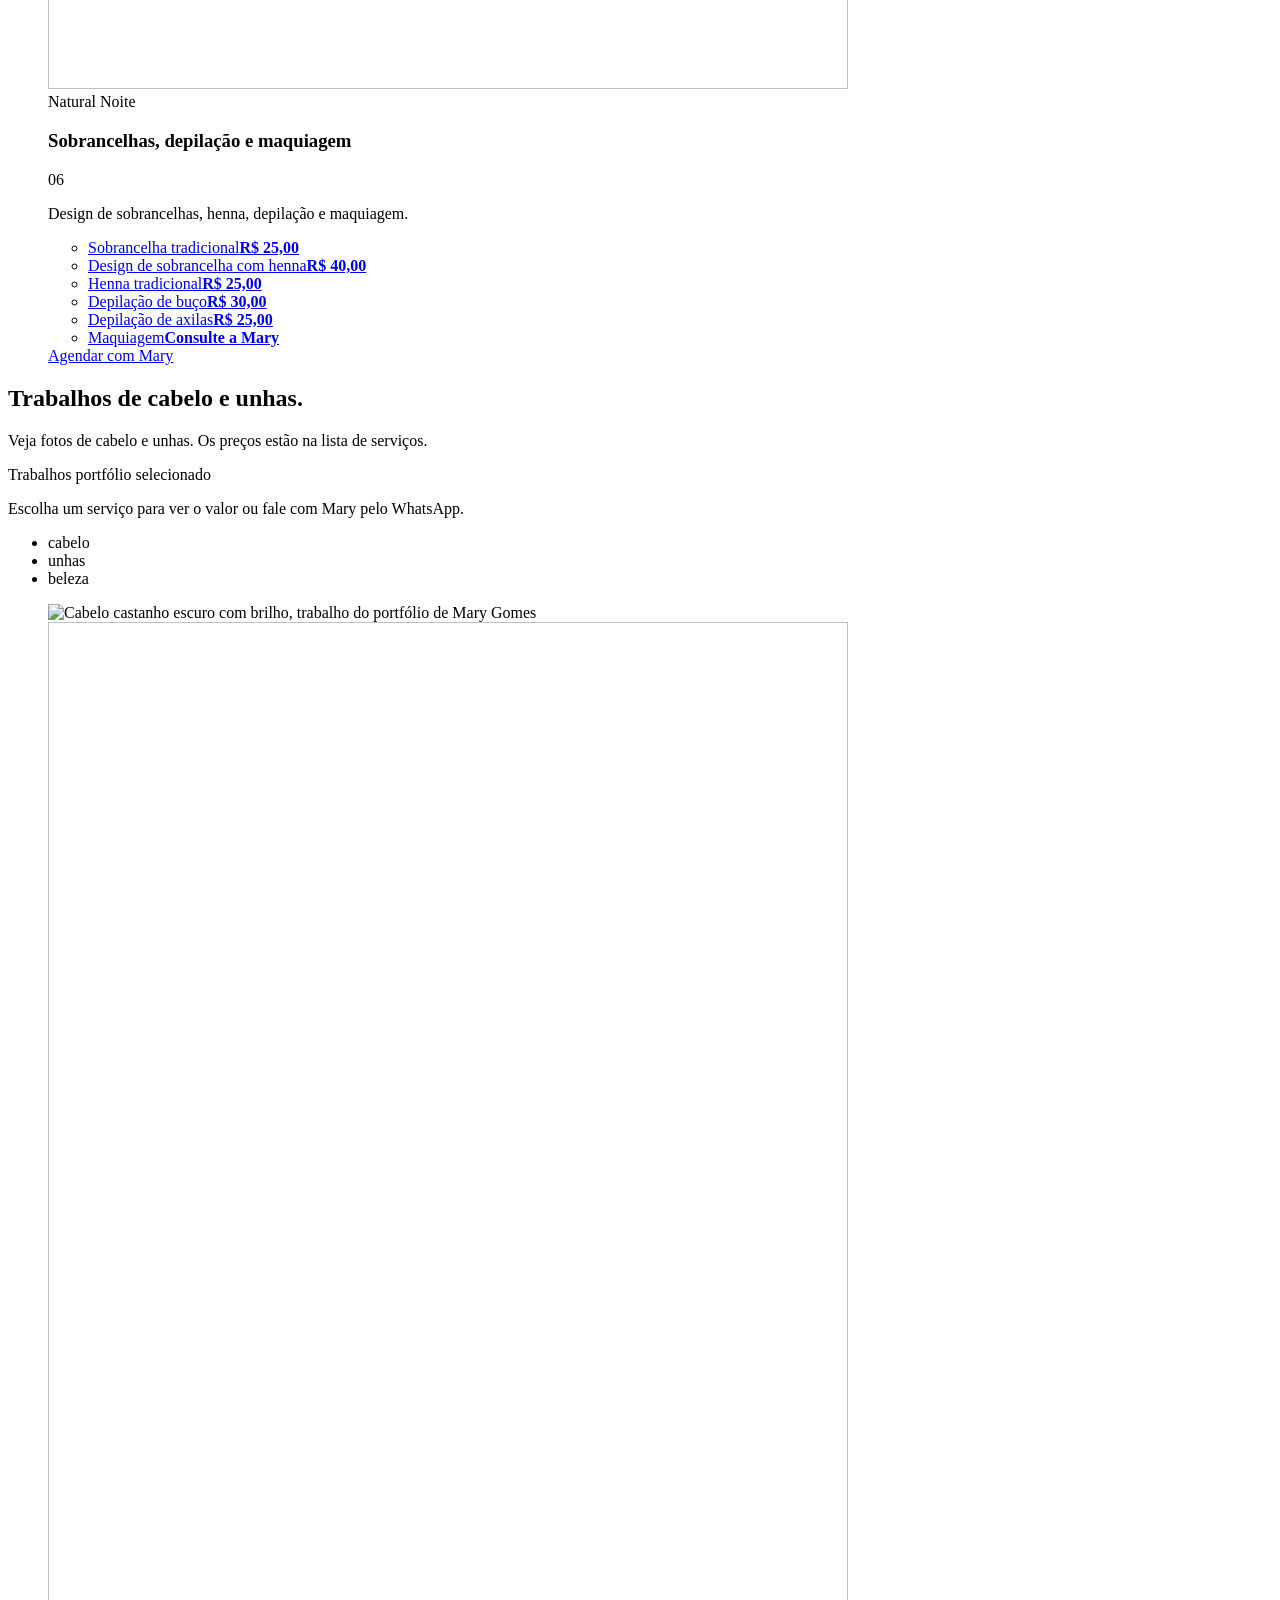
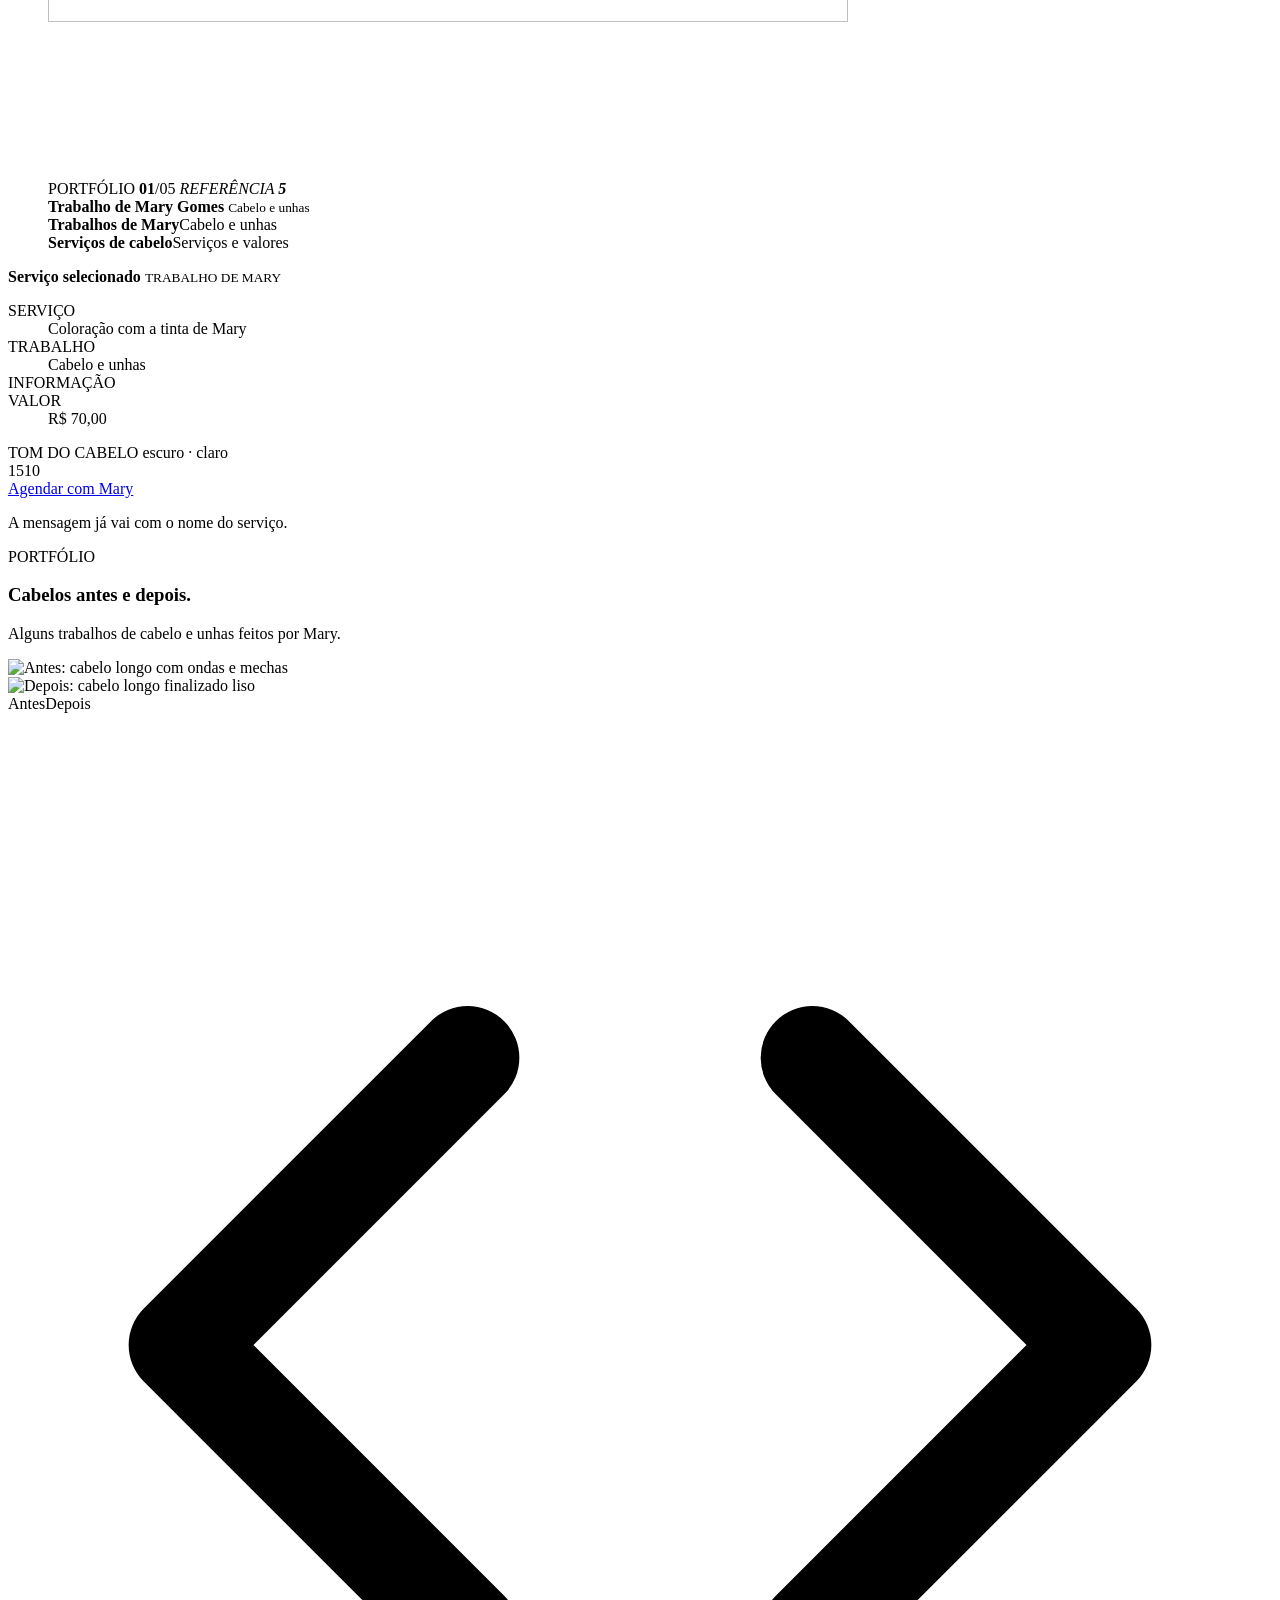
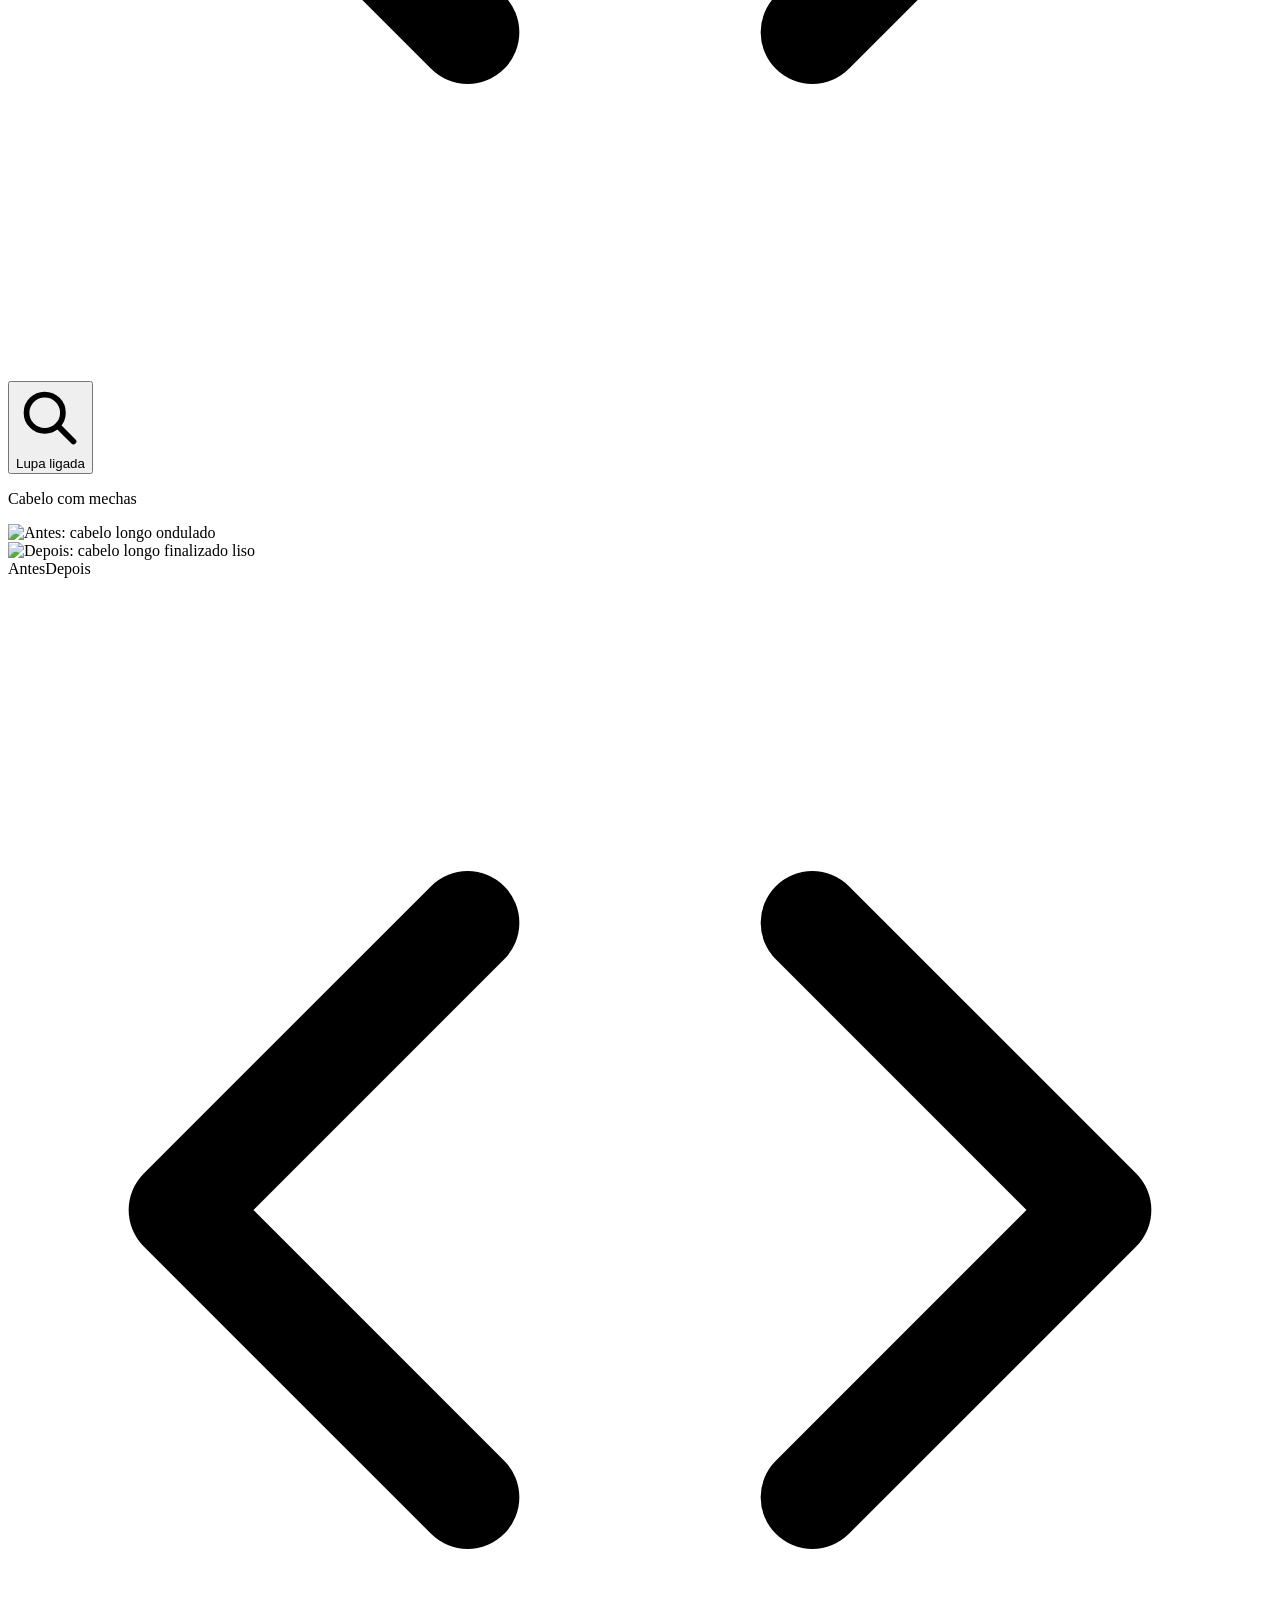
==== commit 0cfebff4: "Rewrite Mary site copy and labels" ====
--- a/index.html
+++ b/index.html
@@ -4,14 +4,14 @@
     <meta charset="utf-8" />
     <meta name="viewport" content="width=device-width, initial-scale=1, viewport-fit=cover" />
     <title>Mary Gomes | Salão de Beleza</title>
-    <meta name="description" content="Cabelo, unhas e beleza com Mary Gomes. Veja os trabalhos, confira os valores e fale com Mary pelo WhatsApp." />
+    <meta name="description" content="Cabelo, unhas e sobrancelhas com Mary Gomes. Consulte serviços, valores e atendimento pelo WhatsApp." />
     <meta name="theme-color" content="#f7f3f0" />
     <meta name="author" content="Mary Gomes" />
     <meta name="copyright" content="Mary Gomes. Todos os direitos reservados." />
     <meta property="og:type" content="website" />
     <meta property="og:locale" content="pt_BR" />
     <meta property="og:title" content="Mary Gomes | Salão de Beleza" />
-    <meta property="og:description" content="Cabelo, unhas e beleza com Mary Gomes. Veja os trabalhos e fale com ela pelo WhatsApp." />
+    <meta property="og:description" content="Cabelo, unhas e sobrancelhas com Mary Gomes. Consulte os serviços e fale com Mary pelo WhatsApp." />
     <link rel="icon" href="/assets/favicon-DoRr6OSS.svg" type="image/svg+xml" />
     <link rel="preconnect" href="https://fonts.googleapis.com" />
     <link rel="preconnect" href="https://fonts.gstatic.com" crossorigin />
@@ -57,7 +57,7 @@
 
     <div class="nav__acoes">
       <a class="btn btn--principal btn--pequeno" href="#servicos">
-        <span class="btn__rotulo">Ver serviços</span>
+        <span class="btn__rotulo">Consultar serviços</span>
       </a>
       <button class="nav__menu-btn" type="button" aria-label="Abrir menu" aria-expanded="false" aria-controls="menu-movel">
         <i data-icone="list"></i>
@@ -72,12 +72,12 @@
   <a href="#tons">Trabalhos</a>
   <a href="#equipe">Mary Gomes</a>
   <a href="#clube">Produtos</a>
-  <a class="btn btn--principal" href="#servicos"><span class="btn__rotulo">Ver serviços</span></a>
+  <a class="btn btn--principal" href="#servicos"><span class="btn__rotulo">Consultar serviços</span></a>
 </div>
 
 <a class="wa-flutuante" data-wa href="https://wa.me/5521987550704?text=Ol%C3%A1%2C%20Mary%21%20Quero%20conversar%20sobre%20os%20servi%C3%A7os%20do%20sal%C3%A3o." aria-label="Agendar com Mary Gomes pelo WhatsApp" target="_blank" rel="noopener">
   <span class="wa-flutuante__icone"><i data-icone="whatsapp"></i></span>
-  <span class="wa-flutuante__texto">Agendar com a Mary</span>
+  <span class="wa-flutuante__texto">Agendar com Mary</span>
 </a>
 
 
@@ -94,23 +94,23 @@
     <div class="topo__texto">
       <a class="selo topo__selo" href="#servicos">
         <span class="selo__marca"><i data-icone="sparkle"></i>Mary Gomes</span>
-        Portfólio · Serviços
+        Portfólio e serviços
         <i data-icone="arrow-right"></i>
       </a>
       <h1 class="titulo titulo--hero topo__titulo" id="topo-titulo">
-        <span class="topo__linha">Cabelo, unhas e beleza</span>
+        <span class="topo__linha">Cabelo, unhas e sobrancelhas</span>
         <span class="topo__linha"><span class="luz">com Mary Gomes.</span></span>
       </h1>
       <p class="lead topo__lead">
-        Veja os trabalhos e os valores. Para marcar, chame Mary pelo WhatsApp.
+        Escolha o serviço, confira o valor e chame Mary no WhatsApp para combinar o horário.
       </p>
       <div class="topo__ctas">
         <a class="btn btn--principal" href="#servicos" data-magnetico="0.25">
-          <span class="btn__rotulo">Ver serviços</span>
+          <span class="btn__rotulo">Consultar serviços</span>
           <i data-icone="arrow-right"></i>
         </a>
         <a class="btn btn--vidro topo__ver" data-wa="Olá, Mary! Quero saber sobre os serviços do salão." href="https://wa.me/5521987550704?text=Ol%C3%A1%2C%20Mary%21%20Quero%20saber%20sobre%20os%20servi%C3%A7os%20do%20sal%C3%A3o." target="_blank" rel="noopener">
-          <span class="btn__rotulo">Agendar com a Mary</span>
+          <span class="btn__rotulo">Agendar com Mary</span>
         </a>
       </div>
     </div>
@@ -204,7 +204,7 @@
       <article class="vidro topo__card topo__card--dir">
         <header class="topo__card-cab">
           <span class="topo__card-icone"><i data-icone="calendar-check"></i></span>
-          <span><b>Serviços</b><small class="mono">ESCOLHA O SEU</small></span>
+          <span><b>Serviços</b><small class="mono">SERVIÇOS E VALORES</small></span>
           <span class="topo__card-tag mono">Mary Gomes</span>
         </header>
         <ul class="topo__horarios mary-hero-categories">
@@ -254,39 +254,39 @@
 <section class="secao diagnostico" id="diagnostico" data-dobra="diagnostico" aria-labelledby="diagnostico-titulo">
   <div class="container diagnostico__grade">
     <header class="diagnostico__cabeca">
-      <p class="diagnostico__sobre mono">Portfólio da Mary</p>
-      <h2 class="titulo diagnostico__titulo" id="diagnostico-titulo" data-split>Conheça os trabalhos <span class="luz">da Mary.</span></h2>
-      <p class="lead diagnostico__lead">Confira as fotos, os vídeos e os valores dos serviços.</p>
+      <p class="diagnostico__sobre mono">Portfólio</p>
+      <h2 class="titulo diagnostico__titulo" id="diagnostico-titulo" data-split>Trabalhos de <span class="luz">Mary Gomes.</span></h2>
+      <p class="lead diagnostico__lead">Fotos, vídeos e valores dos serviços do salão.</p>
     </header>
     <div class="diagnostico__cena">
       <div class="diagnostico__palco">
         <article class="vidro diagnostico__painel" aria-label="Apresentação dos trabalhos e serviços de Mary Gomes">
-          <header class="diagnostico__cab"><span class="diagnostico__cab-icone" aria-hidden="true"><i data-icone="sparkle"></i></span><span><b>Mary Gomes</b><small class="mono">TRABALHOS DE MARY</small></span><span class="diagnostico__tag mono">Cabelo · Unhas</span></header>
+          <header class="diagnostico__cab"><span class="diagnostico__cab-icone" aria-hidden="true"><i data-icone="sparkle"></i></span><span><b>Mary Gomes</b><small class="mono">CABELO · UNHAS</small></span><span class="diagnostico__tag mono">Portfólio</span></header>
           <div class="diagnostico__lente">
             <div class="diagnostico__visor" aria-hidden="true">
               <canvas class="diagnostico__canvas diagnostico__canvas--topo"></canvas><canvas class="diagnostico__canvas diagnostico__canvas--amostra"></canvas>
               <span class="diagnostico__mira diagnostico__mira--topo" style="--mx:34%;--my:38%"><i>Cabelo</i></span><span class="diagnostico__mira diagnostico__mira--topo" style="--mx:68%;--my:62%"><i>Unhas</i></span><span class="diagnostico__veu"></span>
-              <div class="diagnostico__hud mono"><span class="diagnostico__hud-etapa">ETAPA 01/04 · TRABALHOS</span><span class="diagnostico__hud-rec"><span class="diagnostico__hud-ponto"></span>MARY</span></div>
+              <div class="diagnostico__hud mono"><span class="diagnostico__hud-etapa">TRABALHOS</span><span class="diagnostico__hud-rec"><span class="diagnostico__hud-ponto"></span>MARY</span></div>
             </div>
             <div class="diagnostico__camada diagnostico__camada--conversa" data-camada="0">
-              <p class="diagnostico__camada-nome mono">01 · Trabalhos</p>
+              <p class="diagnostico__camada-nome mono">Portfólio</p>
               <div class="diagnostico__ficha"><div class="diagnostico__ficha-cab"><img class="diagnostico__avatar" src="/mary/mary-480.webp" alt="" width="480" height="600" loading="lazy" decoding="async" data-equipe-img><span class="diagnostico__ficha-quem"><b data-equipe-nome>Mary Gomes</b><small class="mono" data-equipe-papel>Profissional de beleza</small></span><span class="diagnostico__ficha-tag mono">PORTFÓLIO</span></div>
-                <ul class="diagnostico__respostas"><li class="diagnostico__resposta"><span class="diagnostico__pergunta mono">CABELO</span><b class="diagnostico__texto-resp">Veja fotos e vídeos</b><span class="diagnostico__ok" aria-hidden="true"><i data-icone="check"></i></span></li><li class="diagnostico__resposta"><span class="diagnostico__pergunta mono">UNHAS</span><b class="diagnostico__texto-resp">Confira os trabalhos</b><span class="diagnostico__ok" aria-hidden="true"><i data-icone="check"></i></span></li><li class="diagnostico__resposta"><span class="diagnostico__pergunta mono">BELEZA</span><b class="diagnostico__texto-resp">Conheça os serviços</b><span class="diagnostico__ok" aria-hidden="true"><i data-icone="check"></i></span></li></ul>
+                <ul class="diagnostico__respostas"><li class="diagnostico__resposta"><span class="diagnostico__pergunta mono">CABELO</span><b class="diagnostico__texto-resp">Cortes, cores e tratamentos</b><span class="diagnostico__ok" aria-hidden="true"><i data-icone="check"></i></span></li><li class="diagnostico__resposta"><span class="diagnostico__pergunta mono">UNHAS</span><b class="diagnostico__texto-resp">Mãos, pés e alongamentos</b><span class="diagnostico__ok" aria-hidden="true"><i data-icone="check"></i></span></li><li class="diagnostico__resposta"><span class="diagnostico__pergunta mono">BELEZA</span><b class="diagnostico__texto-resp">Sobrancelhas e depilação</b><span class="diagnostico__ok" aria-hidden="true"><i data-icone="check"></i></span></li></ul>
               </div>
             </div>
             <div class="diagnostico__camada diagnostico__camada--leitura" data-camada="1">
-              <p class="diagnostico__camada-nome mono">02 · Serviços</p><div class="diagnostico__amostra" aria-hidden="true"><span class="diagnostico__varredura"><span></span></span><span class="diagnostico__mira diagnostico__mira--amostra" style="--mx:17%;--my:27%"><i>Cabelo</i></span><span class="diagnostico__mira diagnostico__mira--amostra" style="--mx:13%;--my:76%"><i>Unhas</i></span><span class="diagnostico__regua" style="--mx:33%;--my:53%"><span></span><i>Mary</i></span></div>
+              <p class="diagnostico__camada-nome mono">Serviços e valores</p><div class="diagnostico__amostra" aria-hidden="true"><span class="diagnostico__varredura"><span></span></span><span class="diagnostico__mira diagnostico__mira--amostra" style="--mx:17%;--my:27%"><i>Cabelo</i></span><span class="diagnostico__mira diagnostico__mira--amostra" style="--mx:13%;--my:76%"><i>Unhas</i></span><span class="diagnostico__regua" style="--mx:33%;--my:53%"><span></span><i>Mary</i></span></div>
               <div class="diagnostico__leituras"><p class="diagnostico__leituras-tit mono">SERVIÇOS DO SALÃO</p><dl><div class="diagnostico__leitura-linha"><dt class="mono">CABELO</dt><dd>Corte, cor e tratamentos</dd></div><div class="diagnostico__leitura-linha"><dt class="mono">UNHAS</dt><dd>Mãos e pés</dd></div><div class="diagnostico__leitura-linha"><dt class="mono">SOBRANCELHAS</dt><dd>Design e henna</dd></div><div class="diagnostico__leitura-linha"><dt class="mono">DEPILAÇÃO</dt><dd>Buço e axilas</dd></div></dl></div>
             </div>
             <div class="diagnostico__camada diagnostico__camada--protocolo" data-camada="2">
-              <p class="diagnostico__camada-nome mono">03 · Escolha</p><div class="diagnostico__plano"><img class="diagnostico__plano-foto" src="/mary/work-20.jpeg" alt="Cabelo castanho longo, liso e brilhante, finalizado por Mary Gomes" width="738" height="1600" loading="lazy" decoding="async"><div class="diagnostico__plano-corpo"><header class="diagnostico__plano-cab"><b>Escolha e fale com Mary</b><span class="mono">Pelo WhatsApp</span></header><ol class="diagnostico__etapas"><li class="diagnostico__etapa"><span class="diagnostico__etapa-ponto" aria-hidden="true"></span><span class="diagnostico__etapa-nome">Veja os trabalhos<small class="mono">PORTFÓLIO</small></span><span class="diagnostico__etapa-tempo mono">01</span></li><li class="diagnostico__etapa"><span class="diagnostico__etapa-ponto" aria-hidden="true"></span><span class="diagnostico__etapa-nome">Confira os serviços<small class="mono">VALORES</small></span><span class="diagnostico__etapa-tempo mono">02</span></li><li class="diagnostico__etapa"><span class="diagnostico__etapa-ponto" aria-hidden="true"></span><span class="diagnostico__etapa-nome">Escolha o que procura<small class="mono">SUA ESCOLHA</small></span><span class="diagnostico__etapa-tempo mono">03</span></li><li class="diagnostico__etapa"><span class="diagnostico__etapa-ponto" aria-hidden="true"></span><span class="diagnostico__etapa-nome">Fale com Mary<small class="mono">WHATSAPP</small></span><span class="diagnostico__etapa-tempo mono">04</span></li></ol></div></div>
-            </div>
-            <div class="diagnostico__camada diagnostico__camada--evolucao" data-camada="3"><p class="diagnostico__camada-nome mono">04 · WhatsApp</p><div class="diagnostico__evolucao"><div class="diagnostico__compara"><div class="diagnostico__compara-item"><span class="mono">TRABALHOS</span><p><b>Fotos e vídeos</b><em class="diagnostico__delta mono">Mary Gomes</em></p></div><div class="diagnostico__compara-item"><span class="mono">SERVIÇOS</span><p><b>Escolha e valores</b><em class="diagnostico__delta mono">na página</em></p></div></div><figure class="diagnostico__grafico"><div class="diagnostico__spark"><svg viewBox="0 0 300 100" preserveAspectRatio="none" aria-hidden="true" focusable="false"><path class="diagnostico__spark-grade" d="M0 25.5H300M0 50.5H300M0 75.5H300"/><path class="diagnostico__spark-area" d="M6 50 L294 50 L294 100 L6 100 Z"/><path class="diagnostico__spark-linha" d="M6 50 L294 50"/></svg><span class="diagnostico__spark-ponto" style="--x:2%;--y:50%"></span><span class="diagnostico__spark-ponto" style="--x:26%;--y:50%"></span><span class="diagnostico__spark-ponto" style="--x:50%;--y:50%"></span><span class="diagnostico__spark-ponto" style="--x:74%;--y:50%"></span><span class="diagnostico__spark-ponto diagnostico__spark-ponto--fim" style="--x:98%;--y:50%"></span></div><figcaption class="diagnostico__eixo mono"><span>VER</span><span>ESCOLHER</span><span>CHAMAR</span><span>COMBINAR</span><span>PRONTO</span></figcaption><p class="diagnostico__legenda mono"><span class="diagnostico__legenda-a">Mary Gomes</span><span class="diagnostico__legenda-b">WhatsApp</span></p></figure></div></div>
-          </div>
-          <div class="diagnostico__metricas"><div class="leitura"><span class="leitura__rotulo">TRABALHOS</span><span class="leitura__valor">Cabelo e unhas</span></div><div class="leitura"><span class="leitura__rotulo">SERVIÇOS</span><span class="leitura__valor">Veja valores</span></div><div class="leitura"><span class="leitura__rotulo">CONTATO</span><span class="leitura__valor">WhatsApp</span></div></div>
+              <p class="diagnostico__camada-nome mono">Escolha um serviço</p><div class="diagnostico__plano"><img class="diagnostico__plano-foto" src="/mary/work-20.jpeg" alt="Cabelo castanho longo, liso e brilhante, finalizado por Mary Gomes" width="738" height="1600" loading="lazy" decoding="async"><div class="diagnostico__plano-corpo"><header class="diagnostico__plano-cab"><b>Escolha o serviço</b><span class="mono">Fale com Mary</span></header><ol class="diagnostico__etapas"><li class="diagnostico__etapa"><span class="diagnostico__etapa-ponto" aria-hidden="true"></span><span class="diagnostico__etapa-nome">Veja os trabalhos<small class="mono">PORTFÓLIO</small></span><span class="diagnostico__etapa-tempo mono">01</span></li><li class="diagnostico__etapa"><span class="diagnostico__etapa-ponto" aria-hidden="true"></span><span class="diagnostico__etapa-nome">Consulte os serviços<small class="mono">VALORES</small></span><span class="diagnostico__etapa-tempo mono">02</span></li><li class="diagnostico__etapa"><span class="diagnostico__etapa-ponto" aria-hidden="true"></span><span class="diagnostico__etapa-nome">Escolha o serviço<small class="mono">SUA ESCOLHA</small></span><span class="diagnostico__etapa-tempo mono">03</span></li><li class="diagnostico__etapa"><span class="diagnostico__etapa-ponto" aria-hidden="true"></span><span class="diagnostico__etapa-nome">Chame Mary<small class="mono">WHATSAPP</small></span><span class="diagnostico__etapa-tempo mono">04</span></li></ol></div></div>
+            </div>
+            <div class="diagnostico__camada diagnostico__camada--evolucao" data-camada="3"><p class="diagnostico__camada-nome mono">WhatsApp</p><div class="diagnostico__evolucao"><div class="diagnostico__compara"><div class="diagnostico__compara-item"><span class="mono">TRABALHOS</span><p><b>Fotos e vídeos</b><em class="diagnostico__delta mono">Mary Gomes</em></p></div><div class="diagnostico__compara-item"><span class="mono">SERVIÇOS</span><p><b>Escolha e valores</b><em class="diagnostico__delta mono">na página</em></p></div></div><figure class="diagnostico__grafico"><div class="diagnostico__spark"><svg viewBox="0 0 300 100" preserveAspectRatio="none" aria-hidden="true" focusable="false"><path class="diagnostico__spark-grade" d="M0 25.5H300M0 50.5H300M0 75.5H300"/><path class="diagnostico__spark-area" d="M6 50 L294 50 L294 100 L6 100 Z"/><path class="diagnostico__spark-linha" d="M6 50 L294 50"/></svg><span class="diagnostico__spark-ponto" style="--x:2%;--y:50%"></span><span class="diagnostico__spark-ponto" style="--x:26%;--y:50%"></span><span class="diagnostico__spark-ponto" style="--x:50%;--y:50%"></span><span class="diagnostico__spark-ponto" style="--x:74%;--y:50%"></span><span class="diagnostico__spark-ponto diagnostico__spark-ponto--fim" style="--x:98%;--y:50%"></span></div><figcaption class="diagnostico__eixo mono"><span>TRABALHOS</span><span>SERVIÇOS</span><span>VALORES</span><span>WHATSAPP</span><span>HORÁRIO</span></figcaption><p class="diagnostico__legenda mono"><span class="diagnostico__legenda-a">Mary Gomes</span><span class="diagnostico__legenda-b">WhatsApp</span></p></figure></div></div>
+          </div>
+          <div class="diagnostico__metricas"><div class="leitura"><span class="leitura__rotulo">PORTFÓLIO</span><span class="leitura__valor">Cabelo e unhas</span></div><div class="leitura"><span class="leitura__rotulo">VALORES</span><span class="leitura__valor">Na lista de serviços</span></div><div class="leitura"><span class="leitura__rotulo">CONTATO</span><span class="leitura__valor">WhatsApp</span></div></div>
         </article>
       </div>
-      <div class="diagnostico__roteiro"><span class="diagnostico__trilho" aria-hidden="true"><span class="diagnostico__trilho-luz"></span></span><ol class="diagnostico__passos" aria-label="Como escolher um serviço"><li class="diagnostico__passo" data-passo="0"><button class="diagnostico__passo-btn" type="button"><span class="diagnostico__passo-ponto" aria-hidden="true"></span><span class="diagnostico__passo-nome">Veja os trabalhos</span></button><p class="diagnostico__passo-txt">As fotos e os vídeos estão nesta página.</p></li><li class="diagnostico__passo" data-passo="1"><button class="diagnostico__passo-btn" type="button"><span class="diagnostico__passo-ponto" aria-hidden="true"></span><span class="diagnostico__passo-nome">Confira os serviços</span></button><p class="diagnostico__passo-txt">Os serviços e valores estão logo abaixo.</p></li><li class="diagnostico__passo" data-passo="2"><button class="diagnostico__passo-btn" type="button"><span class="diagnostico__passo-ponto" aria-hidden="true"></span><span class="diagnostico__passo-nome">Escolha o que procura</span></button><p class="diagnostico__passo-txt">Toque no serviço que quer fazer.</p></li><li class="diagnostico__passo" data-passo="3"><button class="diagnostico__passo-btn" type="button"><span class="diagnostico__passo-ponto" aria-hidden="true"></span><span class="diagnostico__passo-nome">Converse com Mary</span></button><p class="diagnostico__passo-txt">O nome do serviço já aparece na mensagem.</p></li></ol></div>
+      <div class="diagnostico__roteiro"><span class="diagnostico__trilho" aria-hidden="true"><span class="diagnostico__trilho-luz"></span></span><ol class="diagnostico__passos" aria-label="Como escolher um serviço"><li class="diagnostico__passo" data-passo="0"><button class="diagnostico__passo-btn" type="button"><span class="diagnostico__passo-ponto" aria-hidden="true"></span><span class="diagnostico__passo-nome">Veja os trabalhos</span></button><p class="diagnostico__passo-txt">Fotos e vídeos dos trabalhos de Mary.</p></li><li class="diagnostico__passo" data-passo="1"><button class="diagnostico__passo-btn" type="button"><span class="diagnostico__passo-ponto" aria-hidden="true"></span><span class="diagnostico__passo-nome">Consulte os serviços</span></button><p class="diagnostico__passo-txt">A lista completa está logo abaixo.</p></li><li class="diagnostico__passo" data-passo="2"><button class="diagnostico__passo-btn" type="button"><span class="diagnostico__passo-ponto" aria-hidden="true"></span><span class="diagnostico__passo-nome">Escolha um serviço</span></button><p class="diagnostico__passo-txt">Toque no serviço que deseja fazer.</p></li><li class="diagnostico__passo" data-passo="3"><button class="diagnostico__passo-btn" type="button"><span class="diagnostico__passo-ponto" aria-hidden="true"></span><span class="diagnostico__passo-nome">Fale com Mary</span></button><p class="diagnostico__passo-txt">A mensagem já inclui o serviço escolhido.</p></li></ol></div>
     </div>
   </div>
 </section>
@@ -303,10 +303,10 @@
 <section class="secao servicos" id="servicos" data-dobra="servicos" data-luz="84 20" data-luz-b="6 86" data-luz-forca="0.85" aria-labelledby="servicos-titulo">
   <div class="container">
     <header class="servicos__cabeca">
-      <h2 class="titulo servicos__titulo" id="servicos-titulo" data-split>Cabelo, unhas <span class="luz">e beleza.</span></h2>
+      <h2 class="titulo servicos__titulo" id="servicos-titulo" data-split>Serviços <span class="luz">e valores.</span></h2>
       <div class="servicos__intro" data-reveal>
-        <p class="lead servicos__lead">Mary atende cabelo, unhas, sobrancelhas e depilação. Consulte os serviços e valores abaixo.</p>
-        <p class="servicos__dica mono"><span class="servicos__dica-ponto" aria-hidden="true"></span>Consulte os serviços e valores por categoria.</p>
+        <p class="lead servicos__lead">Cabelo, unhas, sobrancelhas e depilação. Escolha um serviço para ver o valor.</p>
+        <p class="servicos__dica mono"><span class="servicos__dica-ponto" aria-hidden="true"></span>Valores dos serviços.</p>
       </div>
     </header>
 
@@ -348,7 +348,7 @@
               <span class="servicos__indice mono" aria-hidden="true">01</span>
             </header>
             <p class="servicos__resumo" data-campo="resumo">Corte feminino.</p>
-            <div class="servicos__rodape mary-prices"><ul class="mary-price-list"><li><a class="mary-price" data-wa="Olá, Mary! Quero agendar: Corte feminino." href="https://wa.me/5521987550704?text=Ol%C3%A1%2C%20Mary%21%20Quero%20agendar%3A%20Corte%20feminino." target="_blank" rel="noopener"><span>Corte feminino</span><b>R$ 70,00</b><i data-icone="arrow-up-right" aria-hidden="true"></i></a></li></ul><a class="btn btn--vidro btn--pequeno servicos__agendar" data-wa="Olá, Mary! Quero conversar sobre corte feminino." href="https://wa.me/5521987550704?text=Ol%C3%A1%2C%20Mary%21%20Quero%20conversar%20sobre%20corte%20feminino." target="_blank" rel="noopener"><i data-icone="whatsapp"></i><span class="btn__rotulo">Agendar com a Mary</span></a></div>
+            <div class="servicos__rodape mary-prices"><ul class="mary-price-list"><li><a class="mary-price" data-wa="Olá, Mary! Quero agendar: Corte feminino." href="https://wa.me/5521987550704?text=Ol%C3%A1%2C%20Mary%21%20Quero%20agendar%3A%20Corte%20feminino." target="_blank" rel="noopener"><span>Corte feminino</span><b>R$ 70,00</b><i data-icone="arrow-up-right" aria-hidden="true"></i></a></li></ul><a class="btn btn--vidro btn--pequeno servicos__agendar" data-wa="Olá, Mary! Quero conversar sobre corte feminino." href="https://wa.me/5521987550704?text=Ol%C3%A1%2C%20Mary%21%20Quero%20conversar%20sobre%20corte%20feminino." target="_blank" rel="noopener"><i data-icone="whatsapp"></i><span class="btn__rotulo">Agendar com Mary</span></a></div>
           </div>
         </article>
       </li>
@@ -358,7 +358,7 @@
         <article class="vidro spot servicos__celula servicos__celula--larga" aria-labelledby="servicos-nome-coloracao">
           <div class="servicos__midia servicos__midia--coloracao">
             <img class="servicos__foto" src="/mary/work-60.jpeg" width="738" height="1600" alt="Trabalho de coloração do portfólio de Mary Gomes." loading="lazy" decoding="async" />
-            <span class="servicos__chip servicos__chip--canto mono" aria-hidden="true" data-cor-formula>referência visual</span>
+            <span class="servicos__chip servicos__chip--canto mono" aria-hidden="true" data-cor-formula>cor escolhida</span>
           </div>
           <div class="servicos__info">
             <header class="servicos__cab">
@@ -382,11 +382,11 @@
                 class="servicos__trilho"
                 role="slider"
                 tabindex="0"
-                aria-label="Explorar referência visual de cor, de 1 a 10"
+                aria-label="Ajustar o tom do cabelo, de 1 a 10"
                 aria-valuemin="1"
                 aria-valuemax="10"
                 aria-valuenow="6"
-                aria-valuetext="Referência visual de cor"
+                aria-valuetext="Tom de cabelo"
               >
                 <span class="servicos__trilho-faixa" aria-hidden="true">
                   <i style="--c: #120d0b"></i><i style="--c: #21170f"></i><i style="--c: #322218"></i><i style="--c: #44301f"></i><i style="--c: #5d3f28"></i><i style="--c: #7b5434"></i><i style="--c: #9a6d44"></i><i style="--c: #ba8f5e"></i><i style="--c: #d5b27f"></i><i style="--c: #ead4a9"></i>
@@ -399,7 +399,7 @@
               </div>
             </div>
 
-            <div class="servicos__rodape mary-prices"><ul class="mary-price-list"><li><a class="mary-price" data-wa="Olá, Mary! Quero agendar: Coloração com a tinta de Mary." href="https://wa.me/5521987550704?text=Ol%C3%A1%2C%20Mary%21%20Quero%20agendar%3A%20Colora%C3%A7%C3%A3o%20com%20a%20tinta%20de%20Mary." target="_blank" rel="noopener"><span>Coloração com a tinta de Mary</span><b>R$ 70,00</b><i data-icone="arrow-up-right" aria-hidden="true"></i></a></li><li><a class="mary-price" data-wa="Olá, Mary! Quero agendar: Coloração com a tinta da cliente." href="https://wa.me/5521987550704?text=Ol%C3%A1%2C%20Mary%21%20Quero%20agendar%3A%20Colora%C3%A7%C3%A3o%20com%20a%20tinta%20da%20cliente." target="_blank" rel="noopener"><span>Coloração com a tinta da cliente</span><b>R$ 40,00</b><i data-icone="arrow-up-right" aria-hidden="true"></i></a></li><li><a class="mary-price" data-wa="Olá, Mary! Quero agendar: Mechas no papel." href="https://wa.me/5521987550704?text=Ol%C3%A1%2C%20Mary%21%20Quero%20agendar%3A%20Mechas%20no%20papel." target="_blank" rel="noopener"><span>Mechas no papel</span><b>A partir de R$ 250,00</b><i data-icone="arrow-up-right" aria-hidden="true"></i></a></li><li><a class="mary-price" data-wa="Olá, Mary! Quero agendar: Luzes." href="https://wa.me/5521987550704?text=Ol%C3%A1%2C%20Mary%21%20Quero%20agendar%3A%20Luzes." target="_blank" rel="noopener"><span>Luzes</span><b>A partir de R$ 200,00</b><i data-icone="arrow-up-right" aria-hidden="true"></i></a></li></ul><a class="btn btn--vidro btn--pequeno servicos__agendar" data-wa="Olá, Mary! Quero conversar sobre coloração e mechas." href="https://wa.me/5521987550704?text=Ol%C3%A1%2C%20Mary%21%20Quero%20conversar%20sobre%20colora%C3%A7%C3%A3o%20e%20mechas." target="_blank" rel="noopener"><i data-icone="whatsapp"></i><span class="btn__rotulo">Agendar com a Mary</span></a></div>
+            <div class="servicos__rodape mary-prices"><ul class="mary-price-list"><li><a class="mary-price" data-wa="Olá, Mary! Quero agendar: Coloração com a tinta de Mary." href="https://wa.me/5521987550704?text=Ol%C3%A1%2C%20Mary%21%20Quero%20agendar%3A%20Colora%C3%A7%C3%A3o%20com%20a%20tinta%20de%20Mary." target="_blank" rel="noopener"><span>Coloração com a tinta de Mary</span><b>R$ 70,00</b><i data-icone="arrow-up-right" aria-hidden="true"></i></a></li><li><a class="mary-price" data-wa="Olá, Mary! Quero agendar: Coloração com a tinta da cliente." href="https://wa.me/5521987550704?text=Ol%C3%A1%2C%20Mary%21%20Quero%20agendar%3A%20Colora%C3%A7%C3%A3o%20com%20a%20tinta%20da%20cliente." target="_blank" rel="noopener"><span>Coloração com a tinta da cliente</span><b>R$ 40,00</b><i data-icone="arrow-up-right" aria-hidden="true"></i></a></li><li><a class="mary-price" data-wa="Olá, Mary! Quero agendar: Mechas no papel." href="https://wa.me/5521987550704?text=Ol%C3%A1%2C%20Mary%21%20Quero%20agendar%3A%20Mechas%20no%20papel." target="_blank" rel="noopener"><span>Mechas no papel</span><b>A partir de R$ 250,00</b><i data-icone="arrow-up-right" aria-hidden="true"></i></a></li><li><a class="mary-price" data-wa="Olá, Mary! Quero agendar: Luzes." href="https://wa.me/5521987550704?text=Ol%C3%A1%2C%20Mary%21%20Quero%20agendar%3A%20Luzes." target="_blank" rel="noopener"><span>Luzes</span><b>A partir de R$ 200,00</b><i data-icone="arrow-up-right" aria-hidden="true"></i></a></li></ul><a class="btn btn--vidro btn--pequeno servicos__agendar" data-wa="Olá, Mary! Quero conversar sobre coloração e mechas." href="https://wa.me/5521987550704?text=Ol%C3%A1%2C%20Mary%21%20Quero%20conversar%20sobre%20colora%C3%A7%C3%A3o%20e%20mechas." target="_blank" rel="noopener"><i data-icone="whatsapp"></i><span class="btn__rotulo">Agendar com Mary</span></a></div>
           </div>
         </article>
       </li>
@@ -438,7 +438,7 @@
               <span class="servicos__indice mono" aria-hidden="true">03</span>
             </header>
             <p class="servicos__resumo" data-campo="resumo">Hidratação, progressiva, botox, reconstrução e cauterização.</p>
-            <div class="servicos__rodape mary-prices"><ul class="mary-price-list"><li><a class="mary-price" data-wa="Olá, Mary! Quero agendar: Escova progressiva." href="https://wa.me/5521987550704?text=Ol%C3%A1%2C%20Mary%21%20Quero%20agendar%3A%20Escova%20progressiva." target="_blank" rel="noopener"><span>Escova progressiva</span><b>A partir de R$ 130,00</b><i data-icone="arrow-up-right" aria-hidden="true"></i></a></li><li><a class="mary-price" data-wa="Olá, Mary! Quero agendar: Hidratação." href="https://wa.me/5521987550704?text=Ol%C3%A1%2C%20Mary%21%20Quero%20agendar%3A%20Hidrata%C3%A7%C3%A3o." target="_blank" rel="noopener"><span>Hidratação</span><b>R$ 50,00</b><i data-icone="arrow-up-right" aria-hidden="true"></i></a></li><li><a class="mary-price" data-wa="Olá, Mary! Quero agendar: Botox." href="https://wa.me/5521987550704?text=Ol%C3%A1%2C%20Mary%21%20Quero%20agendar%3A%20Botox." target="_blank" rel="noopener"><span>Botox</span><b>A partir de R$ 130,00</b><i data-icone="arrow-up-right" aria-hidden="true"></i></a></li><li><a class="mary-price" data-wa="Olá, Mary! Quero agendar: Reconstrução." href="https://wa.me/5521987550704?text=Ol%C3%A1%2C%20Mary%21%20Quero%20agendar%3A%20Reconstru%C3%A7%C3%A3o." target="_blank" rel="noopener"><span>Reconstrução</span><b>A partir de R$ 60,00</b><i data-icone="arrow-up-right" aria-hidden="true"></i></a></li><li><a class="mary-price" data-wa="Olá, Mary! Quero agendar: Cauterização." href="https://wa.me/5521987550704?text=Ol%C3%A1%2C%20Mary%21%20Quero%20agendar%3A%20Cauteriza%C3%A7%C3%A3o." target="_blank" rel="noopener"><span>Cauterização</span><b>A partir de R$ 150,00</b><i data-icone="arrow-up-right" aria-hidden="true"></i></a></li></ul><a class="btn btn--vidro btn--pequeno servicos__agendar" data-wa="Olá, Mary! Quero conversar sobre tratamentos para cabelo." href="https://wa.me/5521987550704?text=Ol%C3%A1%2C%20Mary%21%20Quero%20conversar%20sobre%20tratamentos%20para%20cabelo." target="_blank" rel="noopener"><i data-icone="whatsapp"></i><span class="btn__rotulo">Agendar com a Mary</span></a></div>
+            <div class="servicos__rodape mary-prices"><ul class="mary-price-list"><li><a class="mary-price" data-wa="Olá, Mary! Quero agendar: Escova progressiva." href="https://wa.me/5521987550704?text=Ol%C3%A1%2C%20Mary%21%20Quero%20agendar%3A%20Escova%20progressiva." target="_blank" rel="noopener"><span>Escova progressiva</span><b>A partir de R$ 130,00</b><i data-icone="arrow-up-right" aria-hidden="true"></i></a></li><li><a class="mary-price" data-wa="Olá, Mary! Quero agendar: Hidratação." href="https://wa.me/5521987550704?text=Ol%C3%A1%2C%20Mary%21%20Quero%20agendar%3A%20Hidrata%C3%A7%C3%A3o." target="_blank" rel="noopener"><span>Hidratação</span><b>R$ 50,00</b><i data-icone="arrow-up-right" aria-hidden="true"></i></a></li><li><a class="mary-price" data-wa="Olá, Mary! Quero agendar: Botox." href="https://wa.me/5521987550704?text=Ol%C3%A1%2C%20Mary%21%20Quero%20agendar%3A%20Botox." target="_blank" rel="noopener"><span>Botox</span><b>A partir de R$ 130,00</b><i data-icone="arrow-up-right" aria-hidden="true"></i></a></li><li><a class="mary-price" data-wa="Olá, Mary! Quero agendar: Reconstrução." href="https://wa.me/5521987550704?text=Ol%C3%A1%2C%20Mary%21%20Quero%20agendar%3A%20Reconstru%C3%A7%C3%A3o." target="_blank" rel="noopener"><span>Reconstrução</span><b>A partir de R$ 60,00</b><i data-icone="arrow-up-right" aria-hidden="true"></i></a></li><li><a class="mary-price" data-wa="Olá, Mary! Quero agendar: Cauterização." href="https://wa.me/5521987550704?text=Ol%C3%A1%2C%20Mary%21%20Quero%20agendar%3A%20Cauteriza%C3%A7%C3%A3o." target="_blank" rel="noopener"><span>Cauterização</span><b>A partir de R$ 150,00</b><i data-icone="arrow-up-right" aria-hidden="true"></i></a></li></ul><a class="btn btn--vidro btn--pequeno servicos__agendar" data-wa="Olá, Mary! Quero conversar sobre tratamentos para cabelo." href="https://wa.me/5521987550704?text=Ol%C3%A1%2C%20Mary%21%20Quero%20conversar%20sobre%20tratamentos%20para%20cabelo." target="_blank" rel="noopener"><i data-icone="whatsapp"></i><span class="btn__rotulo">Agendar com Mary</span></a></div>
           </div>
         </article>
       </li>
@@ -478,7 +478,7 @@
               <span class="servicos__indice mono" aria-hidden="true">04</span>
             </header>
             <p class="servicos__resumo" data-campo="resumo">Escova e banho de brilho.</p>
-            <div class="servicos__rodape mary-prices"><ul class="mary-price-list"><li><a class="mary-price" data-wa="Olá, Mary! Quero agendar: Escova." href="https://wa.me/5521987550704?text=Ol%C3%A1%2C%20Mary%21%20Quero%20agendar%3A%20Escova." target="_blank" rel="noopener"><span>Escova</span><b>A partir de R$ 45,00</b><i data-icone="arrow-up-right" aria-hidden="true"></i></a></li><li><a class="mary-price" data-wa="Olá, Mary! Quero agendar: Banho de brilho com escova." href="https://wa.me/5521987550704?text=Ol%C3%A1%2C%20Mary%21%20Quero%20agendar%3A%20Banho%20de%20brilho%20com%20escova." target="_blank" rel="noopener"><span>Banho de brilho com escova</span><b>A partir de R$ 80,00</b><i data-icone="arrow-up-right" aria-hidden="true"></i></a></li></ul><a class="btn btn--vidro btn--pequeno servicos__agendar" data-wa="Olá, Mary! Quero conversar sobre escova e banho de brilho." href="https://wa.me/5521987550704?text=Ol%C3%A1%2C%20Mary%21%20Quero%20conversar%20sobre%20escova%20e%20banho%20de%20brilho." target="_blank" rel="noopener"><i data-icone="whatsapp"></i><span class="btn__rotulo">Agendar com a Mary</span></a></div>
+            <div class="servicos__rodape mary-prices"><ul class="mary-price-list"><li><a class="mary-price" data-wa="Olá, Mary! Quero agendar: Escova." href="https://wa.me/5521987550704?text=Ol%C3%A1%2C%20Mary%21%20Quero%20agendar%3A%20Escova." target="_blank" rel="noopener"><span>Escova</span><b>A partir de R$ 45,00</b><i data-icone="arrow-up-right" aria-hidden="true"></i></a></li><li><a class="mary-price" data-wa="Olá, Mary! Quero agendar: Banho de brilho com escova." href="https://wa.me/5521987550704?text=Ol%C3%A1%2C%20Mary%21%20Quero%20agendar%3A%20Banho%20de%20brilho%20com%20escova." target="_blank" rel="noopener"><span>Banho de brilho com escova</span><b>A partir de R$ 80,00</b><i data-icone="arrow-up-right" aria-hidden="true"></i></a></li></ul><a class="btn btn--vidro btn--pequeno servicos__agendar" data-wa="Olá, Mary! Quero conversar sobre escova e banho de brilho." href="https://wa.me/5521987550704?text=Ol%C3%A1%2C%20Mary%21%20Quero%20conversar%20sobre%20escova%20e%20banho%20de%20brilho." target="_blank" rel="noopener"><i data-icone="whatsapp"></i><span class="btn__rotulo">Agendar com Mary</span></a></div>
           </div>
         </article>
       </li>
@@ -517,7 +517,7 @@
                   <label class="servicos__esmalte servicos__esmalte--tom" style="--esmalte: var(--acc)">
                     <input class="sr-only" type="radio" name="servicos-esmalte" value="tom" data-nome="Rosé Mary" data-esmalte-tom />
                     <span class="servicos__esmalte-gota" aria-hidden="true"></span>
-                    <span class="sr-only" data-esmalte-tom-nome>Rosé Mary, referência visual</span>
+                    <span class="sr-only" data-esmalte-tom-nome>Tom Rosé Mary</span>
                   </label>
                   <label class="servicos__esmalte" style="--esmalte: #5e1422">
                     <input class="sr-only" type="radio" name="servicos-esmalte" value="bordo" data-nome="Bordô noite" checked />
@@ -548,7 +548,7 @@
               </fieldset>
             </div>
 
-            <div class="servicos__rodape mary-prices"><ul class="mary-price-list"><li><a class="mary-price" data-wa="Olá, Mary! Quero agendar: Unha de gel, método F1." href="https://wa.me/5521987550704?text=Ol%C3%A1%2C%20Mary%21%20Quero%20agendar%3A%20Unha%20de%20gel%2C%20m%C3%A9todo%20F1." target="_blank" rel="noopener"><span>Unha de gel, método F1</span><b>R$ 100,00</b><i data-icone="arrow-up-right" aria-hidden="true"></i></a></li><li><a class="mary-price" data-wa="Olá, Mary! Quero agendar: Unhas soft gel." href="https://wa.me/5521987550704?text=Ol%C3%A1%2C%20Mary%21%20Quero%20agendar%3A%20Unhas%20soft%20gel." target="_blank" rel="noopener"><span>Unhas soft gel</span><b>R$ 130,00</b><i data-icone="arrow-up-right" aria-hidden="true"></i></a></li><li><a class="mary-price" data-wa="Olá, Mary! Quero agendar: Banho de gel." href="https://wa.me/5521987550704?text=Ol%C3%A1%2C%20Mary%21%20Quero%20agendar%3A%20Banho%20de%20gel." target="_blank" rel="noopener"><span>Banho de gel</span><b>R$ 80,00</b><i data-icone="arrow-up-right" aria-hidden="true"></i></a></li><li><a class="mary-price" data-wa="Olá, Mary! Quero agendar: Mão tradicional." href="https://wa.me/5521987550704?text=Ol%C3%A1%2C%20Mary%21%20Quero%20agendar%3A%20M%C3%A3o%20tradicional." target="_blank" rel="noopener"><span>Mão tradicional</span><b>R$ 30,00</b><i data-icone="arrow-up-right" aria-hidden="true"></i></a></li><li><a class="mary-price" data-wa="Olá, Mary! Quero agendar: Pé tradicional." href="https://wa.me/5521987550704?text=Ol%C3%A1%2C%20Mary%21%20Quero%20agendar%3A%20P%C3%A9%20tradicional." target="_blank" rel="noopener"><span>Pé tradicional</span><b>R$ 30,00</b><i data-icone="arrow-up-right" aria-hidden="true"></i></a></li><li><a class="mary-price" data-wa="Olá, Mary! Quero agendar: Gel tip." href="https://wa.me/5521987550704?text=Ol%C3%A1%2C%20Mary%21%20Quero%20agendar%3A%20Gel%20tip." target="_blank" rel="noopener"><span>Gel tip</span><b>R$ 110,00</b><i data-icone="arrow-up-right" aria-hidden="true"></i></a></li><li><a class="mary-price" data-wa="Olá, Mary! Quero agendar: Unha postiça." href="https://wa.me/5521987550704?text=Ol%C3%A1%2C%20Mary%21%20Quero%20agendar%3A%20Unha%20posti%C3%A7a." target="_blank" rel="noopener"><span>Unha postiça</span><b>R$ 50,00</b><i data-icone="arrow-up-right" aria-hidden="true"></i></a></li><li><a class="mary-price" data-wa="Olá, Mary! Quero agendar: Speed tip gel." href="https://wa.me/5521987550704?text=Ol%C3%A1%2C%20Mary%21%20Quero%20agendar%3A%20Speed%20tip%20gel." target="_blank" rel="noopener"><span>Speed tip gel</span><b>R$ 120,00</b><i data-icone="arrow-up-right" aria-hidden="true"></i></a></li><li><a class="mary-price" data-wa="Olá, Mary! Quero agendar: Spa dos pés." href="https://wa.me/5521987550704?text=Ol%C3%A1%2C%20Mary%21%20Quero%20agendar%3A%20Spa%20dos%20p%C3%A9s." target="_blank" rel="noopener"><span>Spa dos pés</span><b>R$ 80,00</b><i data-icone="arrow-up-right" aria-hidden="true"></i></a></li></ul><a class="btn btn--vidro btn--pequeno servicos__agendar" data-wa="Olá, Mary! Quero conversar sobre unhas e pés." href="https://wa.me/5521987550704?text=Ol%C3%A1%2C%20Mary%21%20Quero%20conversar%20sobre%20unhas%20e%20p%C3%A9s." target="_blank" rel="noopener"><i data-icone="whatsapp"></i><span class="btn__rotulo">Agendar com a Mary</span></a></div>
+            <div class="servicos__rodape mary-prices"><ul class="mary-price-list"><li><a class="mary-price" data-wa="Olá, Mary! Quero agendar: Unha de gel, método F1." href="https://wa.me/5521987550704?text=Ol%C3%A1%2C%20Mary%21%20Quero%20agendar%3A%20Unha%20de%20gel%2C%20m%C3%A9todo%20F1." target="_blank" rel="noopener"><span>Unha de gel, método F1</span><b>R$ 100,00</b><i data-icone="arrow-up-right" aria-hidden="true"></i></a></li><li><a class="mary-price" data-wa="Olá, Mary! Quero agendar: Unhas soft gel." href="https://wa.me/5521987550704?text=Ol%C3%A1%2C%20Mary%21%20Quero%20agendar%3A%20Unhas%20soft%20gel." target="_blank" rel="noopener"><span>Unhas soft gel</span><b>R$ 130,00</b><i data-icone="arrow-up-right" aria-hidden="true"></i></a></li><li><a class="mary-price" data-wa="Olá, Mary! Quero agendar: Banho de gel." href="https://wa.me/5521987550704?text=Ol%C3%A1%2C%20Mary%21%20Quero%20agendar%3A%20Banho%20de%20gel." target="_blank" rel="noopener"><span>Banho de gel</span><b>R$ 80,00</b><i data-icone="arrow-up-right" aria-hidden="true"></i></a></li><li><a class="mary-price" data-wa="Olá, Mary! Quero agendar: Mão tradicional." href="https://wa.me/5521987550704?text=Ol%C3%A1%2C%20Mary%21%20Quero%20agendar%3A%20M%C3%A3o%20tradicional." target="_blank" rel="noopener"><span>Mão tradicional</span><b>R$ 30,00</b><i data-icone="arrow-up-right" aria-hidden="true"></i></a></li><li><a class="mary-price" data-wa="Olá, Mary! Quero agendar: Pé tradicional." href="https://wa.me/5521987550704?text=Ol%C3%A1%2C%20Mary%21%20Quero%20agendar%3A%20P%C3%A9%20tradicional." target="_blank" rel="noopener"><span>Pé tradicional</span><b>R$ 30,00</b><i data-icone="arrow-up-right" aria-hidden="true"></i></a></li><li><a class="mary-price" data-wa="Olá, Mary! Quero agendar: Gel tip." href="https://wa.me/5521987550704?text=Ol%C3%A1%2C%20Mary%21%20Quero%20agendar%3A%20Gel%20tip." target="_blank" rel="noopener"><span>Gel tip</span><b>R$ 110,00</b><i data-icone="arrow-up-right" aria-hidden="true"></i></a></li><li><a class="mary-price" data-wa="Olá, Mary! Quero agendar: Unha postiça." href="https://wa.me/5521987550704?text=Ol%C3%A1%2C%20Mary%21%20Quero%20agendar%3A%20Unha%20posti%C3%A7a." target="_blank" rel="noopener"><span>Unha postiça</span><b>R$ 50,00</b><i data-icone="arrow-up-right" aria-hidden="true"></i></a></li><li><a class="mary-price" data-wa="Olá, Mary! Quero agendar: Speed tip gel." href="https://wa.me/5521987550704?text=Ol%C3%A1%2C%20Mary%21%20Quero%20agendar%3A%20Speed%20tip%20gel." target="_blank" rel="noopener"><span>Speed tip gel</span><b>R$ 120,00</b><i data-icone="arrow-up-right" aria-hidden="true"></i></a></li><li><a class="mary-price" data-wa="Olá, Mary! Quero agendar: Spa dos pés." href="https://wa.me/5521987550704?text=Ol%C3%A1%2C%20Mary%21%20Quero%20agendar%3A%20Spa%20dos%20p%C3%A9s." target="_blank" rel="noopener"><span>Spa dos pés</span><b>R$ 80,00</b><i data-icone="arrow-up-right" aria-hidden="true"></i></a></li></ul><a class="btn btn--vidro btn--pequeno servicos__agendar" data-wa="Olá, Mary! Quero conversar sobre unhas e pés." href="https://wa.me/5521987550704?text=Ol%C3%A1%2C%20Mary%21%20Quero%20conversar%20sobre%20unhas%20e%20p%C3%A9s." target="_blank" rel="noopener"><i data-icone="whatsapp"></i><span class="btn__rotulo">Agendar com Mary</span></a></div>
           </div>
         </article>
       </li>
@@ -606,7 +606,7 @@
               <span class="servicos__indice mono" aria-hidden="true">06</span>
             </header>
             <p class="servicos__resumo" data-campo="resumo">Design de sobrancelhas, henna, depilação e maquiagem.</p>
-            <div class="servicos__rodape mary-prices"><ul class="mary-price-list"><li><a class="mary-price" data-wa="Olá, Mary! Quero agendar: Sobrancelha tradicional." href="https://wa.me/5521987550704?text=Ol%C3%A1%2C%20Mary%21%20Quero%20agendar%3A%20Sobrancelha%20tradicional." target="_blank" rel="noopener"><span>Sobrancelha tradicional</span><b>R$ 25,00</b><i data-icone="arrow-up-right" aria-hidden="true"></i></a></li><li><a class="mary-price" data-wa="Olá, Mary! Quero agendar: Design de sobrancelha com henna." href="https://wa.me/5521987550704?text=Ol%C3%A1%2C%20Mary%21%20Quero%20agendar%3A%20Design%20de%20sobrancelha%20com%20henna." target="_blank" rel="noopener"><span>Design de sobrancelha com henna</span><b>R$ 40,00</b><i data-icone="arrow-up-right" aria-hidden="true"></i></a></li><li><a class="mary-price" data-wa="Olá, Mary! Quero agendar: Henna tradicional." href="https://wa.me/5521987550704?text=Ol%C3%A1%2C%20Mary%21%20Quero%20agendar%3A%20Henna%20tradicional." target="_blank" rel="noopener"><span>Henna tradicional</span><b>R$ 25,00</b><i data-icone="arrow-up-right" aria-hidden="true"></i></a></li><li><a class="mary-price" data-wa="Olá, Mary! Quero agendar: Depilação de buço." href="https://wa.me/5521987550704?text=Ol%C3%A1%2C%20Mary%21%20Quero%20agendar%3A%20Depila%C3%A7%C3%A3o%20de%20bu%C3%A7o." target="_blank" rel="noopener"><span>Depilação de buço</span><b>R$ 30,00</b><i data-icone="arrow-up-right" aria-hidden="true"></i></a></li><li><a class="mary-price" data-wa="Olá, Mary! Quero agendar: Depilação de axilas." href="https://wa.me/5521987550704?text=Ol%C3%A1%2C%20Mary%21%20Quero%20agendar%3A%20Depila%C3%A7%C3%A3o%20de%20axilas." target="_blank" rel="noopener"><span>Depilação de axilas</span><b>R$ 25,00</b><i data-icone="arrow-up-right" aria-hidden="true"></i></a></li><li><a class="mary-price" data-wa="Olá, Mary! Quero agendar: Maquiagem." href="https://wa.me/5521987550704?text=Ol%C3%A1%2C%20Mary%21%20Quero%20agendar%3A%20Maquiagem." target="_blank" rel="noopener"><span>Maquiagem</span><b>Consulte a Mary</b><i data-icone="arrow-up-right" aria-hidden="true"></i></a></li></ul><a class="btn btn--vidro btn--pequeno servicos__agendar" data-wa="Olá, Mary! Quero conversar sobre sobrancelhas, depilação e maquiagem." href="https://wa.me/5521987550704?text=Ol%C3%A1%2C%20Mary%21%20Quero%20conversar%20sobre%20sobrancelhas%2C%20depila%C3%A7%C3%A3o%20e%20maquiagem." target="_blank" rel="noopener"><i data-icone="whatsapp"></i><span class="btn__rotulo">Agendar com a Mary</span></a></div>
+            <div class="servicos__rodape mary-prices"><ul class="mary-price-list"><li><a class="mary-price" data-wa="Olá, Mary! Quero agendar: Sobrancelha tradicional." href="https://wa.me/5521987550704?text=Ol%C3%A1%2C%20Mary%21%20Quero%20agendar%3A%20Sobrancelha%20tradicional." target="_blank" rel="noopener"><span>Sobrancelha tradicional</span><b>R$ 25,00</b><i data-icone="arrow-up-right" aria-hidden="true"></i></a></li><li><a class="mary-price" data-wa="Olá, Mary! Quero agendar: Design de sobrancelha com henna." href="https://wa.me/5521987550704?text=Ol%C3%A1%2C%20Mary%21%20Quero%20agendar%3A%20Design%20de%20sobrancelha%20com%20henna." target="_blank" rel="noopener"><span>Design de sobrancelha com henna</span><b>R$ 40,00</b><i data-icone="arrow-up-right" aria-hidden="true"></i></a></li><li><a class="mary-price" data-wa="Olá, Mary! Quero agendar: Henna tradicional." href="https://wa.me/5521987550704?text=Ol%C3%A1%2C%20Mary%21%20Quero%20agendar%3A%20Henna%20tradicional." target="_blank" rel="noopener"><span>Henna tradicional</span><b>R$ 25,00</b><i data-icone="arrow-up-right" aria-hidden="true"></i></a></li><li><a class="mary-price" data-wa="Olá, Mary! Quero agendar: Depilação de buço." href="https://wa.me/5521987550704?text=Ol%C3%A1%2C%20Mary%21%20Quero%20agendar%3A%20Depila%C3%A7%C3%A3o%20de%20bu%C3%A7o." target="_blank" rel="noopener"><span>Depilação de buço</span><b>R$ 30,00</b><i data-icone="arrow-up-right" aria-hidden="true"></i></a></li><li><a class="mary-price" data-wa="Olá, Mary! Quero agendar: Depilação de axilas." href="https://wa.me/5521987550704?text=Ol%C3%A1%2C%20Mary%21%20Quero%20agendar%3A%20Depila%C3%A7%C3%A3o%20de%20axilas." target="_blank" rel="noopener"><span>Depilação de axilas</span><b>R$ 25,00</b><i data-icone="arrow-up-right" aria-hidden="true"></i></a></li><li><a class="mary-price" data-wa="Olá, Mary! Quero agendar: Maquiagem." href="https://wa.me/5521987550704?text=Ol%C3%A1%2C%20Mary%21%20Quero%20agendar%3A%20Maquiagem." target="_blank" rel="noopener"><span>Maquiagem</span><b>Consulte a Mary</b><i data-icone="arrow-up-right" aria-hidden="true"></i></a></li></ul><a class="btn btn--vidro btn--pequeno servicos__agendar" data-wa="Olá, Mary! Quero conversar sobre sobrancelhas, depilação e maquiagem." href="https://wa.me/5521987550704?text=Ol%C3%A1%2C%20Mary%21%20Quero%20conversar%20sobre%20sobrancelhas%2C%20depila%C3%A7%C3%A3o%20e%20maquiagem." target="_blank" rel="noopener"><i data-icone="whatsapp"></i><span class="btn__rotulo">Agendar com Mary</span></a></div>
           </div>
         </article>
       </li>
@@ -627,7 +627,7 @@
     <header class="tons__cabeca">
       <h2 class="titulo tons__titulo" id="tons-titulo" data-split>Trabalhos de cabelo <span class="luz">e unhas.</span></h2>
       <p class="lead tons__lead" data-reveal data-reveal-delay="0.15">
-        Confira os trabalhos e consulte os valores dos serviços.
+        Veja fotos de cabelo e unhas. Os preços estão na lista de serviços.
       </p>
     </header>
 
@@ -635,7 +635,7 @@
       <!-- 1. Tons (grupo de rádio: setas trocam, Home/End vão às pontas) -->
       <div class="tons__escolha" data-reveal>
         <div class="tons__escolha-cab">
-          <span class="tons__rotulo" id="tons-rotulo">Escolha um trabalho</span>
+          <span class="tons__rotulo" id="tons-rotulo">Trabalhos</span>
           <span class="tons__estado mono" aria-hidden="true">
             <span class="tons__estado-demo"><span class="tons__estado-ponto"></span>portfólio</span>
             <span class="tons__estado-ok"><i data-icone="check"></i>selecionado</span>
@@ -644,11 +644,11 @@
         <div class="tons__lista" role="radiogroup" aria-labelledby="tons-rotulo"></div>
 
         <div class="tons__aviso">
-          <p class="tons__aviso-txt">Gostou de algum trabalho? Escolha o serviço e chame Mary.</p>
+          <p class="tons__aviso-txt">Escolha um serviço para ver o valor ou fale com Mary pelo WhatsApp.</p>
           <ul class="tons__amostras" aria-hidden="true">
-            <li><span class="tons__amostra tons__amostra--feixe"></span>feixe</li>
-            <li><span class="tons__amostra tons__amostra--brilho"></span>brilhos</li>
-            <li><span class="tons__amostra tons__amostra--botao"></span>botões</li>
+            <li><span class="tons__amostra tons__amostra--feixe"></span>cabelo</li>
+            <li><span class="tons__amostra tons__amostra--brilho"></span>unhas</li>
+            <li><span class="tons__amostra tons__amostra--botao"></span>beleza</li>
           </ul>
         </div>
       </div>
@@ -690,8 +690,8 @@
           <div class="tons__barra" aria-hidden="true">
             <span class="tons__barra-bolinha"></span>
             <span class="tons__barra-txt">
-              <b class="tons__barra-nome">Referência do portfólio</b>
-              <small class="tons__barra-reflexo mono">Referência visual do portfólio</small>
+              <b class="tons__barra-nome">Trabalho de Mary Gomes</b>
+              <small class="tons__barra-reflexo mono">Cabelo e unhas</small>
             </span>
           </div>
         </div>
@@ -699,11 +699,11 @@
         <!-- Chips flutuantes (decorativos, só em telas largas) -->
         <div class="chip tons__chip tons__chip--a" aria-hidden="true" data-prof="1">
           <span class="chip__icone"><i data-icone="palette"></i></span>
-          <span class="tons__chip-txt"><b>Portfólio de Mary</b><span class="mono">referência visual</span></span>
+          <span class="tons__chip-txt"><b>Trabalhos de Mary</b><span class="mono">Cabelo e unhas</span></span>
         </div>
         <div class="chip tons__chip tons__chip--b" aria-hidden="true" data-prof="0.7">
           <span class="chip__icone"><i data-icone="drop"></i></span>
-          <span class="tons__chip-txt"><b>Serviços de cabelo</b><span class="mono">veja opções e valores</span></span>
+          <span class="tons__chip-txt"><b>Serviços de cabelo</b><span class="mono">Serviços e valores</span></span>
         </div>
 
         <figcaption class="sr-only tons__anuncio" aria-live="polite"></figcaption>
@@ -715,8 +715,8 @@
           <header class="tons__formula-cab">
             <span class="tons__formula-icone" aria-hidden="true"></span>
             <span>
-              <b id="tons-formula-titulo">Serviço escolhido</b>
-              <small class="mono">FOTO DO PORTFÓLIO</small>
+              <b id="tons-formula-titulo">Serviço selecionado</b>
+              <small class="mono">TRABALHO DE MARY</small>
             </span>
           </header>
           <dl class="tons__leituras">
@@ -725,8 +725,8 @@
               <dd class="leitura__valor" data-campo="nivel">Coloração com a tinta de Mary</dd>
             </div>
             <div class="leitura tons__leitura">
-              <dt class="leitura__rotulo">REFERÊNCIA</dt>
-              <dd class="leitura__valor" data-campo="reflexo">Referência visual do portfólio</dd>
+              <dt class="leitura__rotulo">TRABALHO</dt>
+              <dd class="leitura__valor" data-campo="reflexo">Cabelo e unhas</dd>
             </div>
             <div class="leitura tons__leitura">
               <dt class="leitura__rotulo">INFORMAÇÃO</dt>
@@ -739,7 +739,7 @@
           </dl>
           <div class="tons__escala" aria-hidden="true">
             <div class="tons__escala-cab">
-              <span class="leitura__rotulo">ESCALA DE NÍVEL</span>
+              <span class="leitura__rotulo">TOM DO CABELO</span>
               <span class="leitura__rotulo">escuro · claro</span>
             </div>
             <div class="tons__escala-barra">
@@ -751,22 +751,22 @@
         </article>
 
         <a class="btn btn--principal btn--bloco tons__cta" data-magnetico="0.15" data-wa="Olá, Mary! Quero conversar sobre este serviço." href="https://wa.me/5521987550704?text=Ol%C3%A1%2C%20Mary%21%20Quero%20conversar%20sobre%20este%20servi%C3%A7o." target="_blank" rel="noopener">
-          <span class="btn__rotulo">Agendar com a Mary</span>
+          <span class="btn__rotulo">Agendar com Mary</span>
           <i data-icone="arrow-right"></i>
         </a>
-        <p class="tons__nota">O WhatsApp abre com o serviço escolhido na mensagem.</p>
+        <p class="tons__nota">A mensagem já vai com o nome do serviço.</p>
       </div>
     </div>
 
     <section class="mary-work-gallery" aria-labelledby="mary-work-title">
-      <header class="mary-work-gallery__head" data-reveal><p class="servicos__dica mono">PORTFÓLIO</p><h3 class="titulo" id="mary-work-title">Antes <span class="luz">e depois.</span></h3><p class="lead">Outros trabalhos de cabelo e unhas feitos por Mary.</p></header>
+      <header class="mary-work-gallery__head" data-reveal><p class="servicos__dica mono">PORTFÓLIO</p><h3 class="titulo" id="mary-work-title">Cabelos <span class="luz">antes e depois.</span></h3><p class="lead">Alguns trabalhos de cabelo e unhas feitos por Mary.</p></header>
       <div class="mary-gallery" data-cascata aria-label="Transformações de cabelo antes e depois">
-        <article class="mary-transform" data-reveal><div class="mary-transform__pair mary-ba" data-zoom="2.2"><div class="mary-ba__before"><img src="/mary/work-16.jpeg" alt="Antes: cabelo longo com ondas e mechas" width="738" height="1600" loading="lazy" decoding="async"></div><div class="mary-ba__after"><img src="/mary/work-15.jpeg" alt="Depois: cabelo longo finalizado liso" width="738" height="1600" loading="lazy" decoding="async"></div><span class="mary-ba__tag is-a">Antes</span><span class="mary-ba__tag is-b">Depois</span><div class="mary-ba__handle" role="slider" tabindex="0" aria-label="Arraste para comparar antes e depois" aria-valuemin="0" aria-valuemax="100" aria-valuenow="50"><span class="mary-ba__knob" aria-hidden="true"><svg viewBox="0 0 22 22" fill="none" stroke="currentColor" stroke-width="1.8" stroke-linecap="round" stroke-linejoin="round"><path d="M8 6 3 11l5 5M14 6l5 5-5 5"/></svg></span></div><div class="mary-ba__loupe" aria-hidden="true"><div class="mary-ba__lz"></div></div><button class="mary-ba__toggle" type="button" aria-pressed="true"><svg viewBox="0 0 18 18" fill="none" stroke="currentColor" stroke-width="1.5" stroke-linecap="round" aria-hidden="true"><circle cx="7.5" cy="7.5" r="4.75"/><path d="m11 11 4 4"/></svg><span>Lupa ligada</span></button></div><p class="mary-transform__caption">Transformação em cabelo com mechas</p></article>
-        <article class="mary-transform" data-reveal><div class="mary-transform__pair mary-ba" data-zoom="2.2"><div class="mary-ba__before"><img src="/mary/work-33.jpeg" alt="Antes: cabelo longo ondulado" width="738" height="1600" loading="lazy" decoding="async"></div><div class="mary-ba__after"><img src="/mary/work-32.jpeg" alt="Depois: cabelo longo finalizado liso" width="738" height="1600" loading="lazy" decoding="async"></div><span class="mary-ba__tag is-a">Antes</span><span class="mary-ba__tag is-b">Depois</span><div class="mary-ba__handle" role="slider" tabindex="0" aria-label="Arraste para comparar antes e depois" aria-valuemin="0" aria-valuemax="100" aria-valuenow="50"><span class="mary-ba__knob" aria-hidden="true"><svg viewBox="0 0 22 22" fill="none" stroke="currentColor" stroke-width="1.8" stroke-linecap="round" stroke-linejoin="round"><path d="M8 6 3 11l5 5M14 6l5 5-5 5"/></svg></span></div><div class="mary-ba__loupe" aria-hidden="true"><div class="mary-ba__lz"></div></div><button class="mary-ba__toggle" type="button" aria-pressed="true"><svg viewBox="0 0 18 18" fill="none" stroke="currentColor" stroke-width="1.5" stroke-linecap="round" aria-hidden="true"><circle cx="7.5" cy="7.5" r="4.75"/><path d="m11 11 4 4"/></svg><span>Lupa ligada</span></button></div><p class="mary-transform__caption">Transformação em cabelo loiro</p></article>
-        <article class="mary-transform" data-reveal><div class="mary-transform__pair mary-ba" data-zoom="2.2"><div class="mary-ba__before"><img src="/mary/work-19.jpeg" alt="Antes: cabelo castanho longo molhado" width="738" height="1600" loading="lazy" decoding="async"></div><div class="mary-ba__after"><img src="/mary/work-20.jpeg" alt="Depois: cabelo castanho longo finalizado" width="738" height="1600" loading="lazy" decoding="async"></div><span class="mary-ba__tag is-a">Antes</span><span class="mary-ba__tag is-b">Depois</span><div class="mary-ba__handle" role="slider" tabindex="0" aria-label="Arraste para comparar antes e depois" aria-valuemin="0" aria-valuemax="100" aria-valuenow="50"><span class="mary-ba__knob" aria-hidden="true"><svg viewBox="0 0 22 22" fill="none" stroke="currentColor" stroke-width="1.8" stroke-linecap="round" stroke-linejoin="round"><path d="M8 6 3 11l5 5M14 6l5 5-5 5"/></svg></span></div><div class="mary-ba__loupe" aria-hidden="true"><div class="mary-ba__lz"></div></div><button class="mary-ba__toggle" type="button" aria-pressed="true"><svg viewBox="0 0 18 18" fill="none" stroke="currentColor" stroke-width="1.5" stroke-linecap="round" aria-hidden="true"><circle cx="7.5" cy="7.5" r="4.75"/><path d="m11 11 4 4"/></svg><span>Lupa ligada</span></button></div><p class="mary-transform__caption">Transformação em cabelo castanho</p></article>
+        <article class="mary-transform" data-reveal><div class="mary-transform__pair mary-ba" data-zoom="2.2"><div class="mary-ba__before"><img src="/mary/work-16.jpeg" alt="Antes: cabelo longo com ondas e mechas" width="738" height="1600" loading="lazy" decoding="async"></div><div class="mary-ba__after"><img src="/mary/work-15.jpeg" alt="Depois: cabelo longo finalizado liso" width="738" height="1600" loading="lazy" decoding="async"></div><span class="mary-ba__tag is-a">Antes</span><span class="mary-ba__tag is-b">Depois</span><div class="mary-ba__handle" role="slider" tabindex="0" aria-label="Arraste para comparar antes e depois" aria-valuemin="0" aria-valuemax="100" aria-valuenow="50"><span class="mary-ba__knob" aria-hidden="true"><svg viewBox="0 0 22 22" fill="none" stroke="currentColor" stroke-width="1.8" stroke-linecap="round" stroke-linejoin="round"><path d="M8 6 3 11l5 5M14 6l5 5-5 5"/></svg></span></div><div class="mary-ba__loupe" aria-hidden="true"><div class="mary-ba__lz"></div></div><button class="mary-ba__toggle" type="button" aria-pressed="true"><svg viewBox="0 0 18 18" fill="none" stroke="currentColor" stroke-width="1.5" stroke-linecap="round" aria-hidden="true"><circle cx="7.5" cy="7.5" r="4.75"/><path d="m11 11 4 4"/></svg><span>Lupa ligada</span></button></div><p class="mary-transform__caption">Cabelo com mechas</p></article>
+        <article class="mary-transform" data-reveal><div class="mary-transform__pair mary-ba" data-zoom="2.2"><div class="mary-ba__before"><img src="/mary/work-33.jpeg" alt="Antes: cabelo longo ondulado" width="738" height="1600" loading="lazy" decoding="async"></div><div class="mary-ba__after"><img src="/mary/work-32.jpeg" alt="Depois: cabelo longo finalizado liso" width="738" height="1600" loading="lazy" decoding="async"></div><span class="mary-ba__tag is-a">Antes</span><span class="mary-ba__tag is-b">Depois</span><div class="mary-ba__handle" role="slider" tabindex="0" aria-label="Arraste para comparar antes e depois" aria-valuemin="0" aria-valuemax="100" aria-valuenow="50"><span class="mary-ba__knob" aria-hidden="true"><svg viewBox="0 0 22 22" fill="none" stroke="currentColor" stroke-width="1.8" stroke-linecap="round" stroke-linejoin="round"><path d="M8 6 3 11l5 5M14 6l5 5-5 5"/></svg></span></div><div class="mary-ba__loupe" aria-hidden="true"><div class="mary-ba__lz"></div></div><button class="mary-ba__toggle" type="button" aria-pressed="true"><svg viewBox="0 0 18 18" fill="none" stroke="currentColor" stroke-width="1.5" stroke-linecap="round" aria-hidden="true"><circle cx="7.5" cy="7.5" r="4.75"/><path d="m11 11 4 4"/></svg><span>Lupa ligada</span></button></div><p class="mary-transform__caption">Cabelo loiro</p></article>
+        <article class="mary-transform" data-reveal><div class="mary-transform__pair mary-ba" data-zoom="2.2"><div class="mary-ba__before"><img src="/mary/work-19.jpeg" alt="Antes: cabelo castanho longo molhado" width="738" height="1600" loading="lazy" decoding="async"></div><div class="mary-ba__after"><img src="/mary/work-20.jpeg" alt="Depois: cabelo castanho longo finalizado" width="738" height="1600" loading="lazy" decoding="async"></div><span class="mary-ba__tag is-a">Antes</span><span class="mary-ba__tag is-b">Depois</span><div class="mary-ba__handle" role="slider" tabindex="0" aria-label="Arraste para comparar antes e depois" aria-valuemin="0" aria-valuemax="100" aria-valuenow="50"><span class="mary-ba__knob" aria-hidden="true"><svg viewBox="0 0 22 22" fill="none" stroke="currentColor" stroke-width="1.8" stroke-linecap="round" stroke-linejoin="round"><path d="M8 6 3 11l5 5M14 6l5 5-5 5"/></svg></span></div><div class="mary-ba__loupe" aria-hidden="true"><div class="mary-ba__lz"></div></div><button class="mary-ba__toggle" type="button" aria-pressed="true"><svg viewBox="0 0 18 18" fill="none" stroke="currentColor" stroke-width="1.5" stroke-linecap="round" aria-hidden="true"><circle cx="7.5" cy="7.5" r="4.75"/><path d="m11 11 4 4"/></svg><span>Lupa ligada</span></button></div><p class="mary-transform__caption">Cabelo castanho</p></article>
       </div>
       <div class="mary-other-work" aria-label="Outros trabalhos de Mary Gomes">
-        <h4 class="mary-other-work__title">Mais trabalhos</h4>
+        <h4 class="mary-other-work__title">Outros trabalhos</h4>
         <div class="mary-index" data-auto="1" aria-label="Outros resultados de cabelo e unhas"><ol class="mary-index__list">
           <li class="mary-index__row" data-img="/mary/work-35.jpeg" data-tag="Cabelo"><button type="button"><span class="mary-index__no">01</span><span class="mary-index__name">Corte curto iluminado</span><span class="mary-index__cat">Cabelo</span><span class="mary-index__go" aria-hidden="true">↗</span></button></li>
           <li class="mary-index__row" data-img="/mary/work-38.jpeg" data-tag="Cor e brilho"><button type="button"><span class="mary-index__no">02</span><span class="mary-index__name">Tom acobreado</span><span class="mary-index__cat">Cabelo</span><span class="mary-index__go" aria-hidden="true">↗</span></button></li>
@@ -825,9 +825,9 @@
     </div>
 
     <div class="resultados__texto">
-      <h2 class="titulo resultados__titulo" id="resultados-titulo" data-split>O que dizem <span class="luz">as clientes.</span></h2>
+      <h2 class="titulo resultados__titulo" id="resultados-titulo" data-split>Depoimentos <span class="luz">de clientes.</span></h2>
         <p class="lead resultados__lead" data-reveal data-reveal-delay="0.1">
-        Relatos de clientes sobre o trabalho no salão.
+        O que as clientes contam sobre o atendimento.
       </p>
       <div class="resultados__acoes" data-reveal data-reveal-delay="0.2">
         <button type="button" class="btn btn--vidro btn--pequeno resultados__pausa" aria-pressed="false">
@@ -856,8 +856,8 @@
   <div class="container">
     <header class="equipe__cabeca">
       <div class="cabeca">
-        <h2 class="titulo" id="equipe-titulo" data-split>Conheça <span class="luz">Mary Gomes.</span></h2>
-        <p class="lead" data-reveal>Mary trabalha com cabelo, unhas, sobrancelhas e depilação.</p>
+        <h2 class="titulo" id="equipe-titulo" data-split>Mary Gomes.</h2>
+        <p class="lead" data-reveal>No salão, Mary trabalha com cabelo, unhas, sobrancelhas e depilação.</p>
       </div>
 
       <p class="equipe__soma" data-reveal data-reveal-delay="0.15">
@@ -866,7 +866,7 @@
       </p>
     </header>
 
-    <ul class="equipe__lista" role="list" aria-label="Mary Gomes"><li class="equipe__item" data-profissional="mary"><article class="equipe__cartao" data-tilt="7" aria-labelledby="equipe-nome-mary"><figure class="equipe__foto"><img src="/mary/mary-800.webp" width="800" height="1000" alt="Retrato de Mary Gomes, profissional de beleza" loading="lazy" decoding="async"></figure><span class="equipe__holo" aria-hidden="true"></span><span class="equipe__scan" aria-hidden="true"></span><div class="equipe__meta"><span class="equipe__id mono" aria-hidden="true"><span class="equipe__selo"></span>MARY · 01</span></div><div class="equipe__info"><div class="equipe__quem"><p class="equipe__papel">Profissional de beleza</p><h3 class="equipe__nome" id="equipe-nome-mary">Mary Gomes</h3></div><ul class="equipe__tags" role="list" aria-label="Serviços de Mary Gomes"><li>Cabelo</li><li>Unhas e pés</li><li>Sobrancelhas</li><li>Depilação</li></ul><a class="btn btn--vidro btn--pequeno btn--bloco equipe__agendar" data-wa="Olá, Mary! Quero conversar sobre os serviços do salão." href="https://wa.me/5521987550704?text=Ol%C3%A1%2C%20Mary!%20Quero%20conversar%20sobre%20os%20servi%C3%A7os%20do%20sal%C3%A3o." target="_blank" rel="noopener"><span class="btn__rotulo">Agendar com a Mary</span><i data-icone="arrow-right"></i></a></div><span class="equipe__brilho" aria-hidden="true"></span></article></li></ul>
+    <ul class="equipe__lista" role="list" aria-label="Mary Gomes"><li class="equipe__item" data-profissional="mary"><article class="equipe__cartao" data-tilt="7" aria-labelledby="equipe-nome-mary"><figure class="equipe__foto"><img src="/mary/mary-800.webp" width="800" height="1000" alt="Retrato de Mary Gomes, profissional de beleza" loading="lazy" decoding="async"></figure><span class="equipe__holo" aria-hidden="true"></span><span class="equipe__scan" aria-hidden="true"></span><div class="equipe__meta"><span class="equipe__id mono" aria-hidden="true"><span class="equipe__selo"></span>MARY · 01</span></div><div class="equipe__info"><div class="equipe__quem"><p class="equipe__papel">Profissional de beleza</p><h3 class="equipe__nome" id="equipe-nome-mary">Mary Gomes</h3></div><ul class="equipe__tags" role="list" aria-label="Serviços de Mary Gomes"><li>Cabelo</li><li>Unhas e pés</li><li>Sobrancelhas</li><li>Depilação</li></ul><a class="btn btn--vidro btn--pequeno btn--bloco equipe__agendar" data-wa="Olá, Mary! Quero conversar sobre os serviços do salão." href="https://wa.me/5521987550704?text=Ol%C3%A1%2C%20Mary!%20Quero%20conversar%20sobre%20os%20servi%C3%A7os%20do%20sal%C3%A3o." target="_blank" rel="noopener"><span class="btn__rotulo">Agendar com Mary</span><i data-icone="arrow-right"></i></a></div><span class="equipe__brilho" aria-hidden="true"></span></article></li></ul>
     <div class="equipe__pontos" aria-hidden="true"></div>
   </div>
 </section>
@@ -880,7 +880,7 @@
      ========================================================================= -->
 <section class="secao clube mary-products" id="clube" data-dobra="clube" data-luz="50 74" data-luz-b="10 22" data-luz-forca="0.85" aria-labelledby="clube-titulo">
   <div class="container clube__inner">
-    <header class="cabeca cabeca--centro clube__cabeca"><h2 class="titulo" id="clube-titulo" data-split>Produtos disponíveis <span class="luz">no salão.</span></h2><p class="lead" data-reveal>Natura, DeMillus, Abelha Rainha e outras marcas estão disponíveis no salão.</p></header>
+    <header class="cabeca cabeca--centro clube__cabeca"><h2 class="titulo" id="clube-titulo" data-split>Natura, DeMillus e <span class="luz">Abelha Rainha.</span></h2><p class="lead" data-reveal>Mary trabalha com essas e outras marcas. Consulte-a para saber quais produtos estão disponíveis.</p></header>
     <div class="clube__corpo"><div class="clube__palco"><div class="clube__horizonte" aria-hidden="true"></div><ul class="clube__planos mary-brand-grid" role="list" aria-label="Marcas disponíveis no salão">
       <li class="clube__plano" data-reveal><article class="vidro spot clube__cartao mary-brand-card"><span class="mary-brand-card__icon"><i data-icone="sparkle"></i></span><h3 class="clube__nome">Natura</h3><p>Pergunte à Mary sobre os produtos Natura disponíveis.</p><a class="btn btn--vidro btn--pequeno" data-wa="Olá, Mary! Quero saber sobre os produtos Natura disponíveis." href="https://wa.me/5521987550704?text=Ol%C3%A1%2C%20Mary%21%20Quero%20saber%20sobre%20os%20produtos%20Natura%20dispon%C3%ADveis." target="_blank" rel="noopener"><i data-icone="whatsapp"></i><span class="btn__rotulo">Perguntar à Mary</span></a></article></li>
       <li class="clube__plano" data-reveal><article class="vidro spot clube__cartao mary-brand-card"><span class="mary-brand-card__icon"><i data-icone="sparkle"></i></span><h3 class="clube__nome">DeMillus</h3><p>Pergunte à Mary sobre os produtos DeMillus disponíveis.</p><a class="btn btn--vidro btn--pequeno" data-wa="Olá, Mary! Quero saber sobre os produtos DeMillus disponíveis." href="https://wa.me/5521987550704?text=Ol%C3%A1%2C%20Mary%21%20Quero%20saber%20sobre%20os%20produtos%20DeMillus%20dispon%C3%ADveis." target="_blank" rel="noopener"><i data-icone="whatsapp"></i><span class="btn__rotulo">Perguntar à Mary</span></a></article></li>
@@ -899,9 +899,9 @@
      ========================================================================= -->
 <section class="secao agenda mary-contact" id="agenda" data-dobra="agenda" data-luz="16 34" data-luz-b="90 80" data-luz-forca="0.85" aria-labelledby="agenda-titulo">
   <div class="container agenda__grade">
-    <header class="agenda__cab"><h2 class="titulo agenda__titulo" id="agenda-titulo" data-split>Fale com <span class="luz">Mary pelo WhatsApp.</span></h2><p class="lead agenda__lead" data-reveal>Escolha o serviço e chame Mary para combinar o horário.</p></header>
-    <div class="agenda__local" data-reveal><div class="vidro spot agenda__cartao"><div class="agenda__foto"><img src="/mary/mary-800.webp" width="800" height="1000" alt="Mary Gomes, profissional do salão" loading="lazy" decoding="async"></div><div class="agenda__endereco"><span class="agenda__info-icone"><i data-icone="sparkle"></i></span><p><b>Mary Gomes</b><span>Salão de beleza</span></p></div><ul class="agenda__horarios" aria-label="Serviços do salão"><li><span>Cabelo e unhas</span><span class="mono">Serviços e valores</span></li><li><span>Sobrancelhas e depilação</span><span class="mono">Consulte a lista</span></li></ul></div><a class="agenda__direto" data-wa="Olá, Mary! Quero conversar sobre os serviços do salão." href="https://wa.me/5521987550704?text=Ol%C3%A1%2C%20Mary%21%20Quero%20conversar%20sobre%20os%20servi%C3%A7os%20do%20sal%C3%A3o." target="_blank" rel="noopener"><i data-icone="whatsapp"></i><span>Fale diretamente com <u>Mary pelo WhatsApp</u></span><i data-icone="arrow-up-right"></i></a></div>
-    <div class="vidro spot agenda__app mary-contact-card" data-reveal><span class="agenda__brilho" aria-hidden="true"></span><div class="agenda__app-cab"><div class="agenda__app-id"><span class="agenda__app-logo" aria-hidden="true"><svg viewBox="0 0 32 32"><circle cx="16" cy="17" r="10.5" fill="none" stroke="currentColor" stroke-width="2"/><circle cx="16" cy="6.5" r="2.4" fill="#fff"/></svg></span><span><b>Atendimento com Mary</b><small class="mono">CONVERSA PELO WHATSAPP</small></span></div><span class="agenda__contador mono">DIRETO COM MARY</span></div><div class="agenda__palco mary-contact-card__body"><p class="agenda__etapa-titulo">Vamos combinar seu horário pelo WhatsApp.</p><p class="agenda__etapa-sub">Ao escolher um serviço, a mensagem para Mary já vai preenchida.</p><ol class="mary-contact-steps"><li><span class="mono">01</span>Confira os trabalhos</li><li><span class="mono">02</span>Escolha um serviço</li><li><span class="mono">03</span>Converse diretamente com Mary</li></ol><a class="btn btn--principal btn--bloco" data-wa="Olá, Mary! Quero conversar sobre os serviços do salão." href="https://wa.me/5521987550704?text=Ol%C3%A1%2C%20Mary%21%20Quero%20conversar%20sobre%20os%20servi%C3%A7os%20do%20sal%C3%A3o." target="_blank" rel="noopener"><i data-icone="whatsapp"></i><span class="btn__rotulo">Agendar com a Mary</span></a><p class="agenda__nota">Mary combina o horário com você pelo WhatsApp.</p></div></div>
+    <header class="agenda__cab"><h2 class="titulo agenda__titulo" id="agenda-titulo" data-split>Agende com Mary <span class="luz">pelo WhatsApp.</span></h2><p class="lead agenda__lead" data-reveal>Escolha o serviço e fale com Mary para combinar o horário.</p></header>
+    <div class="agenda__local" data-reveal><div class="vidro spot agenda__cartao"><div class="agenda__foto"><img src="/mary/mary-800.webp" width="800" height="1000" alt="Mary Gomes, profissional do salão" loading="lazy" decoding="async"></div><div class="agenda__endereco"><span class="agenda__info-icone"><i data-icone="sparkle"></i></span><p><b>Mary Gomes</b><span>Salão de beleza</span></p></div><ul class="agenda__horarios" aria-label="Serviços do salão"><li><span>Cabelo e unhas</span><span class="mono">Serviços e valores</span></li><li><span>Sobrancelhas e depilação</span><span class="mono">Consulte a lista</span></li></ul></div><a class="agenda__direto" data-wa="Olá, Mary! Quero conversar sobre os serviços do salão." href="https://wa.me/5521987550704?text=Ol%C3%A1%2C%20Mary%21%20Quero%20conversar%20sobre%20os%20servi%C3%A7os%20do%20sal%C3%A3o." target="_blank" rel="noopener"><i data-icone="whatsapp"></i><span>Converse com <u>Mary pelo WhatsApp</u></span><i data-icone="arrow-up-right"></i></a></div>
+    <div class="vidro spot agenda__app mary-contact-card" data-reveal><span class="agenda__brilho" aria-hidden="true"></span><div class="agenda__app-cab"><div class="agenda__app-id"><span class="agenda__app-logo" aria-hidden="true"><svg viewBox="0 0 32 32"><circle cx="16" cy="17" r="10.5" fill="none" stroke="currentColor" stroke-width="2"/><circle cx="16" cy="6.5" r="2.4" fill="#fff"/></svg></span><span><b>Mary Gomes</b><small class="mono">WHATSAPP</small></span></div><span class="agenda__contador mono">MARQUE SEU HORÁRIO</span></div><div class="agenda__palco mary-contact-card__body"><p class="agenda__etapa-titulo">Converse com Mary sobre o seu horário.</p><p class="agenda__etapa-sub">A mensagem já inclui o serviço escolhido.</p><ol class="mary-contact-steps"><li><span class="mono">01</span>Veja os trabalhos</li><li><span class="mono">02</span>Escolha um serviço</li><li><span class="mono">03</span>Envie a mensagem para Mary</li></ol><a class="btn btn--principal btn--bloco" data-wa="Olá, Mary! Quero conversar sobre os serviços do salão." href="https://wa.me/5521987550704?text=Ol%C3%A1%2C%20Mary%21%20Quero%20conversar%20sobre%20os%20servi%C3%A7os%20do%20sal%C3%A3o." target="_blank" rel="noopener"><i data-icone="whatsapp"></i><span class="btn__rotulo">Agendar com Mary</span></a><p class="agenda__nota">O horário é combinado diretamente com Mary.</p></div></div>
   </div>
 </section>
 
@@ -911,7 +911,7 @@
      altura animada com grid-template-rows, borda acende na aberta).
      Respostas coerentes com config.js (serviços, tons, planos, desconto).
      ========================================================================= -->
-<section class="secao faq" id="faq" data-dobra="faq" data-luz="84 24" data-luz-b="8 86" data-luz-forca="0.7" aria-labelledby="faq-titulo"><div class="container faq__grade"><div class="faq__lado"><div class="faq__fixo"><p class="faq__indice mono" aria-hidden="true"><span class="faq__indice-janela"><span class="faq__indice-num" data-faq-indice>01</span></span><span class="faq__indice-total">/ 06</span><span class="faq__indice-barra"><span data-faq-barra></span></span></p><h2 class="titulo faq__titulo" id="faq-titulo" data-split>Perguntas <span class="luz">sobre o salão.</span></h2><p class="lead faq__lead" data-reveal>Dúvidas sobre os serviços e o atendimento.</p><div class="vidro faq__contato" data-reveal><div class="faq__rostos" aria-hidden="true"><img src="/mary/mary-480.webp" alt="" width="480" height="600" loading="lazy" decoding="async"></div><p class="faq__contato-txt"><b>Fale com Mary</b><span>Tem alguma dúvida? Chame Mary pelo WhatsApp.</span></p><a class="btn btn--vidro btn--pequeno faq__contato-btn" data-wa="Olá, Mary! Tenho uma dúvida sobre os serviços." href="https://wa.me/5521987550704?text=Ol%C3%A1%2C%20Mary%21%20Tenho%20uma%20d%C3%BAvida%20sobre%20os%20servi%C3%A7os." target="_blank" rel="noopener"><i data-icone="whatsapp"></i><span class="btn__rotulo">Perguntar no WhatsApp</span></a></div></div></div><ul class="faq__lista" data-reveal data-reveal-grupo><li class="faq__item is-aberto"><h3 class="faq__pergunta"><button class="faq__botao" type="button" id="faq-p1" aria-expanded="true" aria-controls="faq-r1"><span class="faq__num mono">01</span><span class="faq__q">Como escolho o serviço?</span><span class="faq__icone"><i data-icone="plus"></i></span></button></h3><div class="faq__resposta" id="faq-r1" role="region" aria-labelledby="faq-p1"><div class="faq__resposta-in"><p>Toque no serviço que quer fazer. O WhatsApp abre com o nome dele na mensagem.</p><a class="faq__link" href="#servicos">Ver serviços <i data-icone="arrow-right"></i></a></div></div></li><li class="faq__item"><h3 class="faq__pergunta"><button class="faq__botao" type="button" id="faq-p2" aria-expanded="false" aria-controls="faq-r2"><span class="faq__num mono">02</span><span class="faq__q">O que quer dizer “a partir de”?</span><span class="faq__icone"><i data-icone="plus"></i></span></button></h3><div class="faq__resposta" id="faq-r2" role="region" aria-labelledby="faq-p2"><div class="faq__resposta-in"><p>“A partir de” indica o valor inicial. Mary confirma o preço do serviço com você pelo WhatsApp.</p><a class="faq__link" href="#servicos">Conferir valores <i data-icone="arrow-right"></i></a></div></div></li><li class="faq__item"><h3 class="faq__pergunta"><button class="faq__botao" type="button" id="faq-p3" aria-expanded="false" aria-controls="faq-r3"><span class="faq__num mono">03</span><span class="faq__q">O agendamento é feito pelo site?</span><span class="faq__icone"><i data-icone="plus"></i></span></button></h3><div class="faq__resposta" id="faq-r3" role="region" aria-labelledby="faq-p3"><div class="faq__resposta-in"><p>O site mostra os serviços. O horário é combinado com Mary pelo WhatsApp.</p><a class="faq__link" href="#agenda">Falar com Mary <i data-icone="arrow-right"></i></a></div></div></li><li class="faq__item"><h3 class="faq__pergunta"><button class="faq__botao" type="button" id="faq-p4" aria-expanded="false" aria-controls="faq-r4"><span class="faq__num mono">04</span><span class="faq__q">Quais serviços Mary realiza?</span><span class="faq__icone"><i data-icone="plus"></i></span></button></h3><div class="faq__resposta" id="faq-r4" role="region" aria-labelledby="faq-p4"><div class="faq__resposta-in"><p>Mary faz serviços de cabelo, unhas, sobrancelhas e depilação. A lista desta página traz os valores.</p><a class="faq__link" href="#tons">Ver os trabalhos <i data-icone="arrow-right"></i></a></div></div></li><li class="faq__item"><h3 class="faq__pergunta"><button class="faq__botao" type="button" id="faq-p5" aria-expanded="false" aria-controls="faq-r5"><span class="faq__num mono">05</span><span class="faq__q">Também encontro produtos no salão?</span><span class="faq__icone"><i data-icone="plus"></i></span></button></h3><div class="faq__resposta" id="faq-r5" role="region" aria-labelledby="faq-p5"><div class="faq__resposta-in"><p>Há produtos Natura, DeMillus, Abelha Rainha e de outras marcas no salão.</p><a class="faq__link" href="#clube">Ver marcas <i data-icone="arrow-right"></i></a></div></div></li><li class="faq__item"><h3 class="faq__pergunta"><button class="faq__botao" type="button" id="faq-p6" aria-expanded="false" aria-controls="faq-r6"><span class="faq__num mono">06</span><span class="faq__q">Onde vejo mais trabalhos?</span><span class="faq__icone"><i data-icone="plus"></i></span></button></h3><div class="faq__resposta" id="faq-r6" role="region" aria-labelledby="faq-p6"><div class="faq__resposta-in"><p>As fotos e os vídeos estão nesta página. O Instagram da Mary também está aqui para você visitar.</p><a class="faq__link" href="#tons">Ver portfólio <i data-icone="arrow-right"></i></a></div></div></li></ul></div></section>
+<section class="secao faq" id="faq" data-dobra="faq" data-luz="84 24" data-luz-b="8 86" data-luz-forca="0.7" aria-labelledby="faq-titulo"><div class="container faq__grade"><div class="faq__lado"><div class="faq__fixo"><p class="faq__indice mono" aria-hidden="true"><span class="faq__indice-janela"><span class="faq__indice-num" data-faq-indice>01</span></span><span class="faq__indice-total">/ 06</span><span class="faq__indice-barra"><span data-faq-barra></span></span></p><h2 class="titulo faq__titulo" id="faq-titulo" data-split>Serviços, valores <span class="luz">e atendimento.</span></h2><p class="lead faq__lead" data-reveal>Veja como consultar os valores e marcar pelo WhatsApp.</p><div class="vidro faq__contato" data-reveal><div class="faq__rostos" aria-hidden="true"><img src="/mary/mary-480.webp" alt="" width="480" height="600" loading="lazy" decoding="async"></div><p class="faq__contato-txt"><b>Fale com Mary</b><span>Tem uma dúvida? Fale com ela pelo WhatsApp.</span></p><a class="btn btn--vidro btn--pequeno faq__contato-btn" data-wa="Olá, Mary! Tenho uma dúvida sobre os serviços." href="https://wa.me/5521987550704?text=Ol%C3%A1%2C%20Mary%21%20Tenho%20uma%20d%C3%BAvida%20sobre%20os%20servi%C3%A7os." target="_blank" rel="noopener"><i data-icone="whatsapp"></i><span class="btn__rotulo">Enviar pergunta</span></a></div></div></div><ul class="faq__lista" data-reveal data-reveal-grupo><li class="faq__item is-aberto"><h3 class="faq__pergunta"><button class="faq__botao" type="button" id="faq-p1" aria-expanded="true" aria-controls="faq-r1"><span class="faq__num mono">01</span><span class="faq__q">Como escolho o serviço?</span><span class="faq__icone"><i data-icone="plus"></i></span></button></h3><div class="faq__resposta" id="faq-r1" role="region" aria-labelledby="faq-p1"><div class="faq__resposta-in"><p>Selecione um serviço da lista. A mensagem para Mary já vai com o nome dele.</p><a class="faq__link" href="#servicos">Ver serviços <i data-icone="arrow-right"></i></a></div></div></li><li class="faq__item"><h3 class="faq__pergunta"><button class="faq__botao" type="button" id="faq-p2" aria-expanded="false" aria-controls="faq-r2"><span class="faq__num mono">02</span><span class="faq__q">O que quer dizer “a partir de”?</span><span class="faq__icone"><i data-icone="plus"></i></span></button></h3><div class="faq__resposta" id="faq-r2" role="region" aria-labelledby="faq-p2"><div class="faq__resposta-in"><p>“A partir de” indica o menor valor informado para o serviço. Fale com Mary pelo WhatsApp para consultar o preço do que você deseja fazer.</p><a class="faq__link" href="#servicos">Conferir valores <i data-icone="arrow-right"></i></a></div></div></li><li class="faq__item"><h3 class="faq__pergunta"><button class="faq__botao" type="button" id="faq-p3" aria-expanded="false" aria-controls="faq-r3"><span class="faq__num mono">03</span><span class="faq__q">O agendamento é feito pelo site?</span><span class="faq__icone"><i data-icone="plus"></i></span></button></h3><div class="faq__resposta" id="faq-r3" role="region" aria-labelledby="faq-p3"><div class="faq__resposta-in"><p>A página mostra os serviços e os valores. Para marcar, fale com Mary pelo WhatsApp.</p><a class="faq__link" href="#agenda">Falar com Mary <i data-icone="arrow-right"></i></a></div></div></li><li class="faq__item"><h3 class="faq__pergunta"><button class="faq__botao" type="button" id="faq-p4" aria-expanded="false" aria-controls="faq-r4"><span class="faq__num mono">04</span><span class="faq__q">Quais serviços Mary realiza?</span><span class="faq__icone"><i data-icone="plus"></i></span></button></h3><div class="faq__resposta" id="faq-r4" role="region" aria-labelledby="faq-p4"><div class="faq__resposta-in"><p>Mary trabalha com cabelo, unhas, sobrancelhas e depilação. Os serviços e valores estão na lista.</p><a class="faq__link" href="#tons">Ver os trabalhos <i data-icone="arrow-right"></i></a></div></div></li><li class="faq__item"><h3 class="faq__pergunta"><button class="faq__botao" type="button" id="faq-p5" aria-expanded="false" aria-controls="faq-r5"><span class="faq__num mono">05</span><span class="faq__q">Também encontro produtos no salão?</span><span class="faq__icone"><i data-icone="plus"></i></span></button></h3><div class="faq__resposta" id="faq-r5" role="region" aria-labelledby="faq-p5"><div class="faq__resposta-in"><p>Mary trabalha com Natura, DeMillus, Abelha Rainha e outras marcas. Pergunte a ela quais produtos estão disponíveis.</p><a class="faq__link" href="#clube">Ver marcas <i data-icone="arrow-right"></i></a></div></div></li><li class="faq__item"><h3 class="faq__pergunta"><button class="faq__botao" type="button" id="faq-p6" aria-expanded="false" aria-controls="faq-r6"><span class="faq__num mono">06</span><span class="faq__q">Onde vejo mais trabalhos?</span><span class="faq__icone"><i data-icone="plus"></i></span></button></h3><div class="faq__resposta" id="faq-r6" role="region" aria-labelledby="faq-p6"><div class="faq__resposta-in"><p>As fotos e os vídeos estão no portfólio. O link do Instagram da Mary também está nesta página.</p><a class="faq__link" href="#tons">Ver portfólio <i data-icone="arrow-right"></i></a></div></div></li></ul></div></section>
 
     </main>
     <!-- =========================================================================
@@ -933,18 +933,18 @@
         <span>ATENDIMENTO PELO WHATSAPP</span>
       </p>
       <h2 class="titulo titulo--hero final__titulo" id="final-titulo">
-        <span class="final__linha">Escolha seu serviço</span>
-        <span class="final__linha">e fale <span class="luz">com Mary.</span></span>
+        <span class="final__linha">Marque seu horário</span>
+        <span class="final__linha"><span class="luz">com Mary.</span></span>
       </h2>
-      <p class="lead final__lead">Chame Mary no WhatsApp para combinar seu horário.</p>
+      <p class="lead final__lead">Fale com Mary pelo WhatsApp para combinar o atendimento.</p>
       <div class="final__ctas">
         <a class="btn btn--principal" href="#servicos" data-magnetico="0.25">
-          <span class="btn__rotulo">Ver serviços</span>
+          <span class="btn__rotulo">Consultar serviços</span>
           <i data-icone="arrow-right"></i>
         </a>
         <a class="btn btn--vidro final__wa" data-wa href="https://wa.me/5521987550704?text=Ol%C3%A1%2C%20Mary%21%20Quero%20conversar%20sobre%20os%20servi%C3%A7os%20do%20sal%C3%A3o." target="_blank" rel="noopener">
           <i data-icone="whatsapp"></i>
-          <span class="btn__rotulo">Agendar com a Mary</span>
+          <span class="btn__rotulo">Agendar com Mary</span>
         </a>
       </div>
     </div>
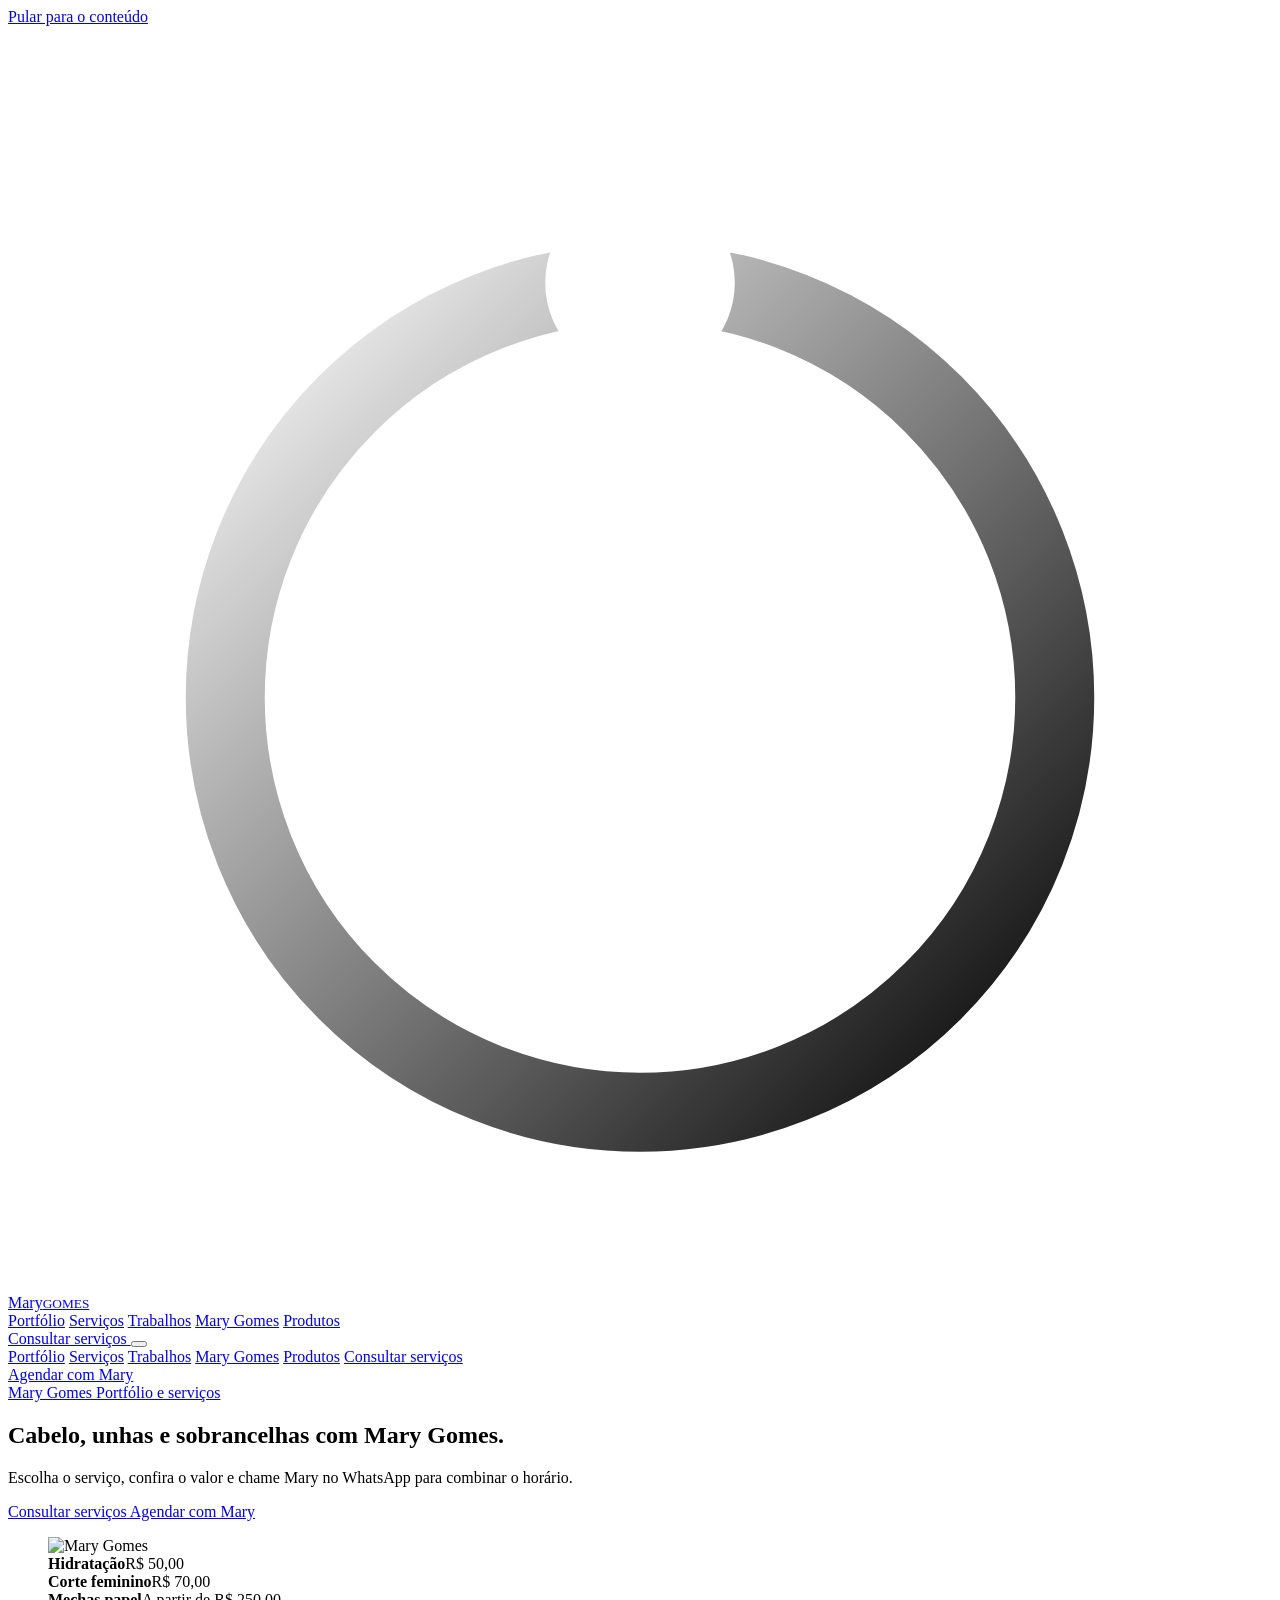
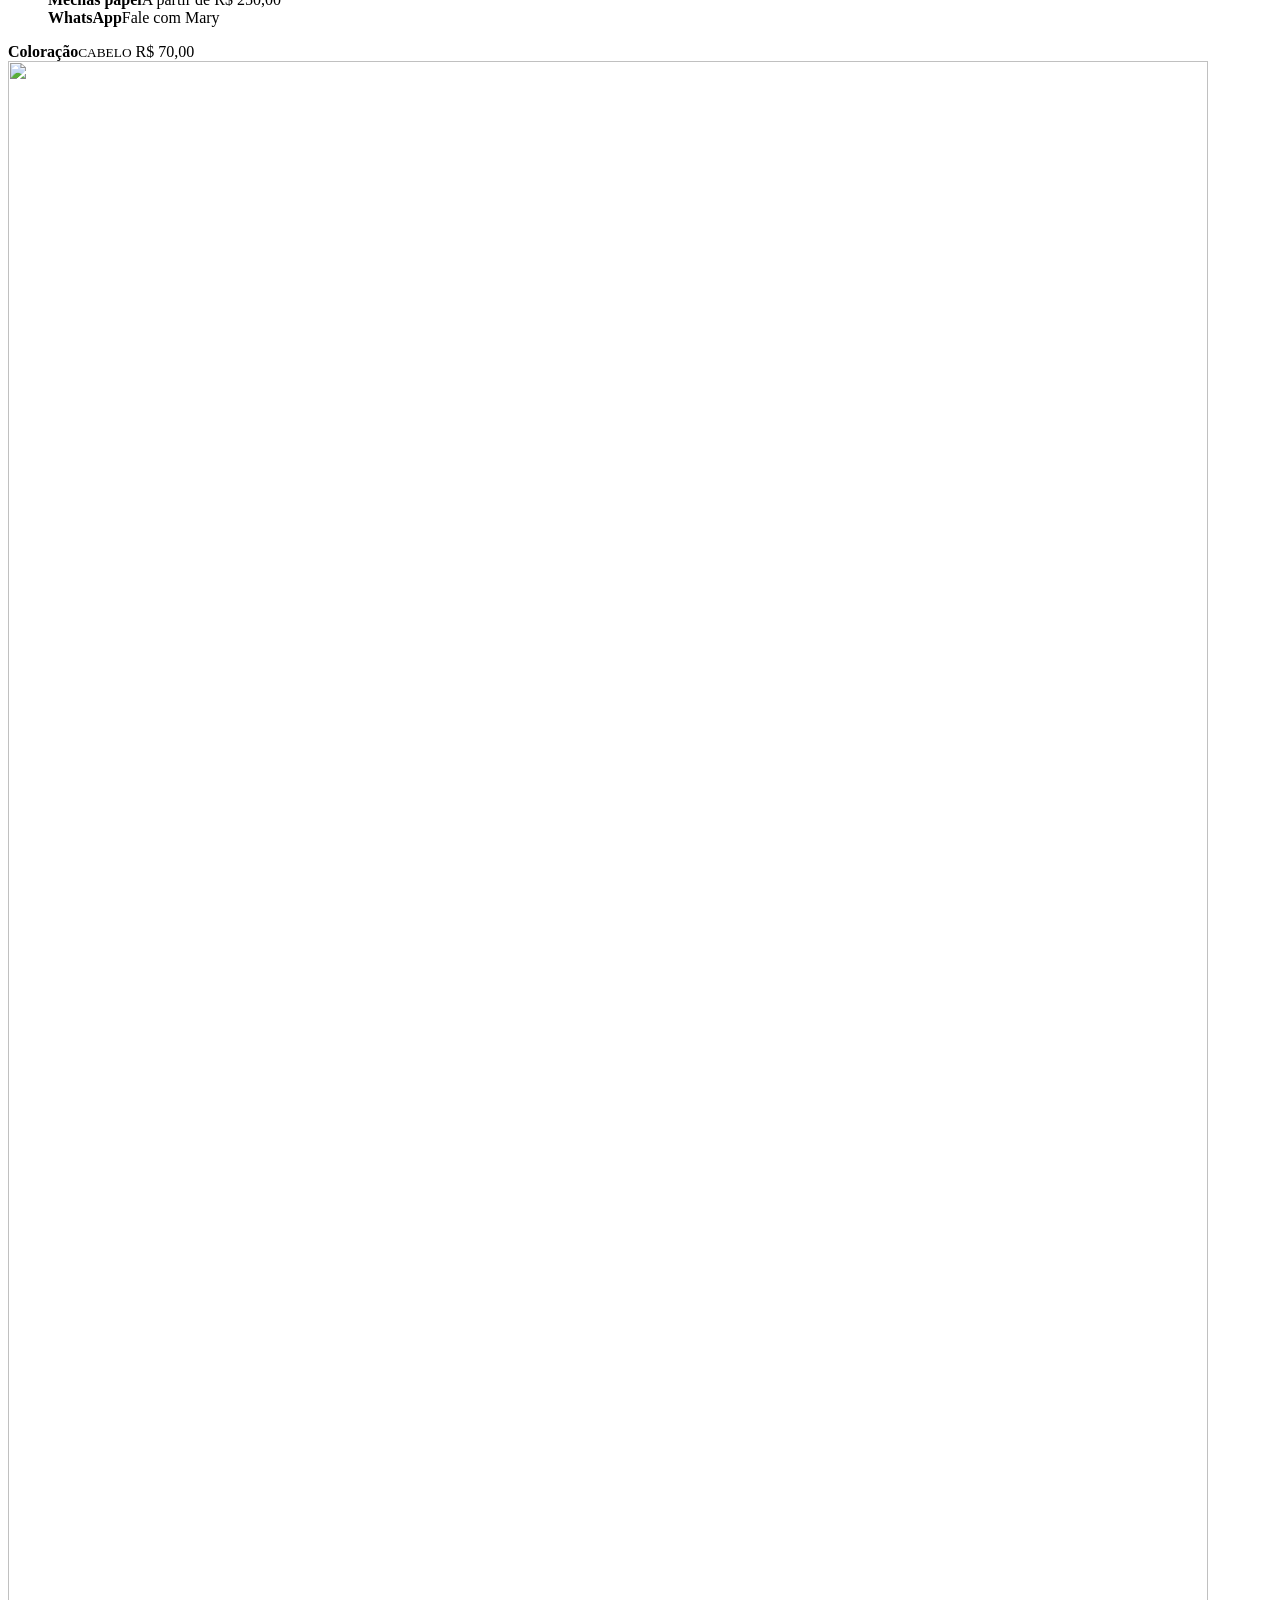
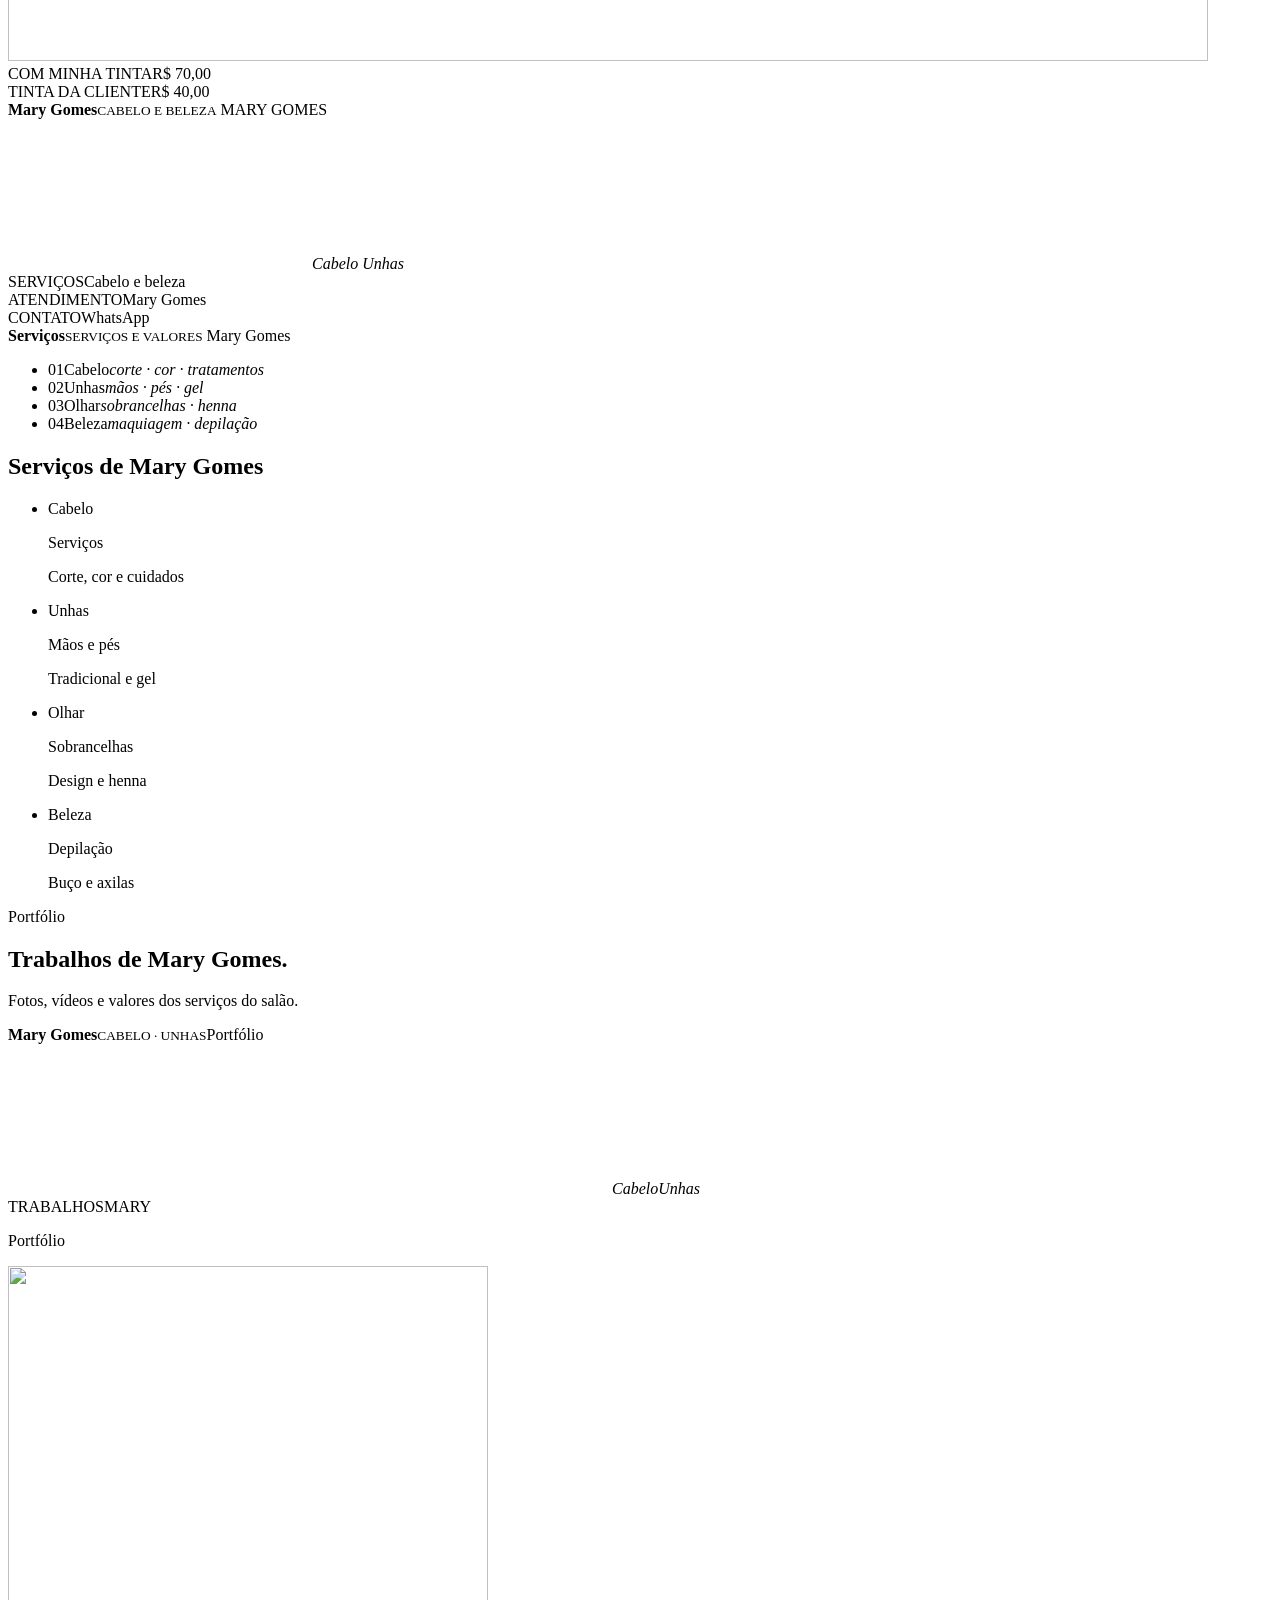
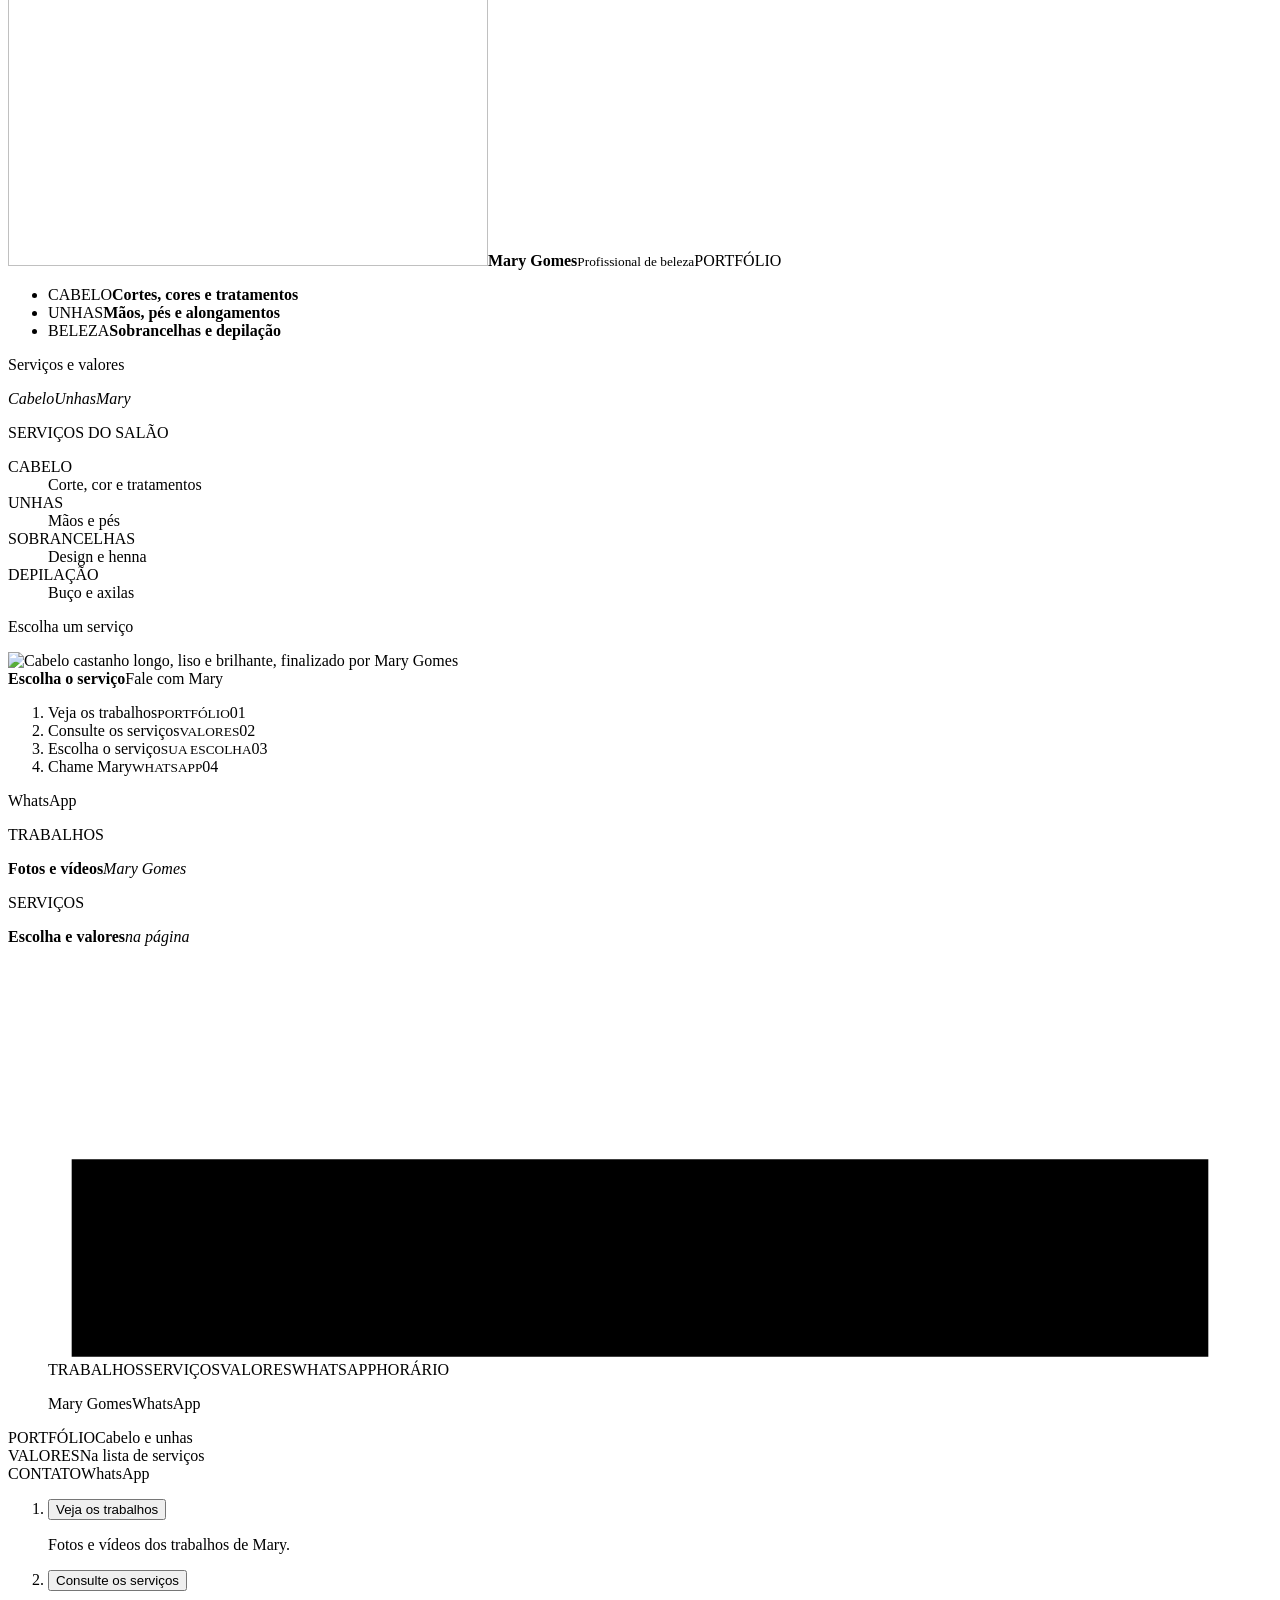
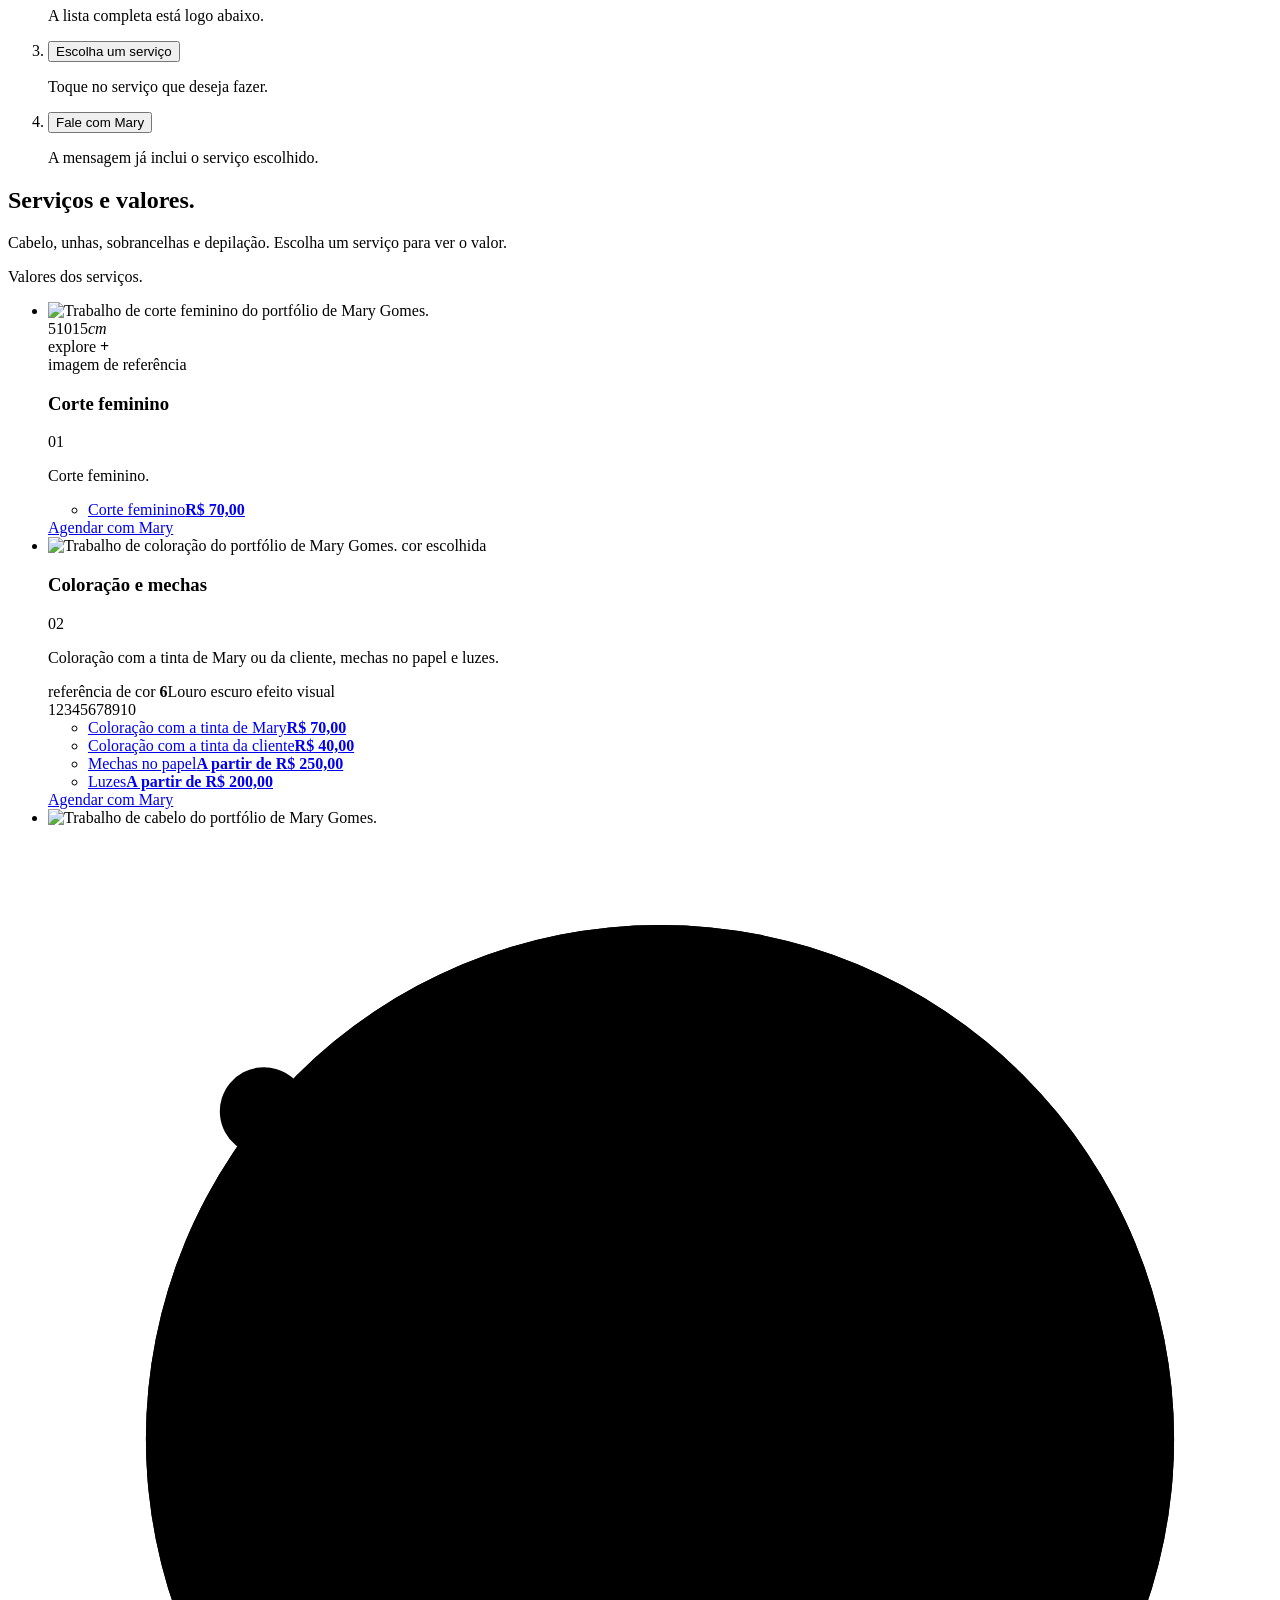
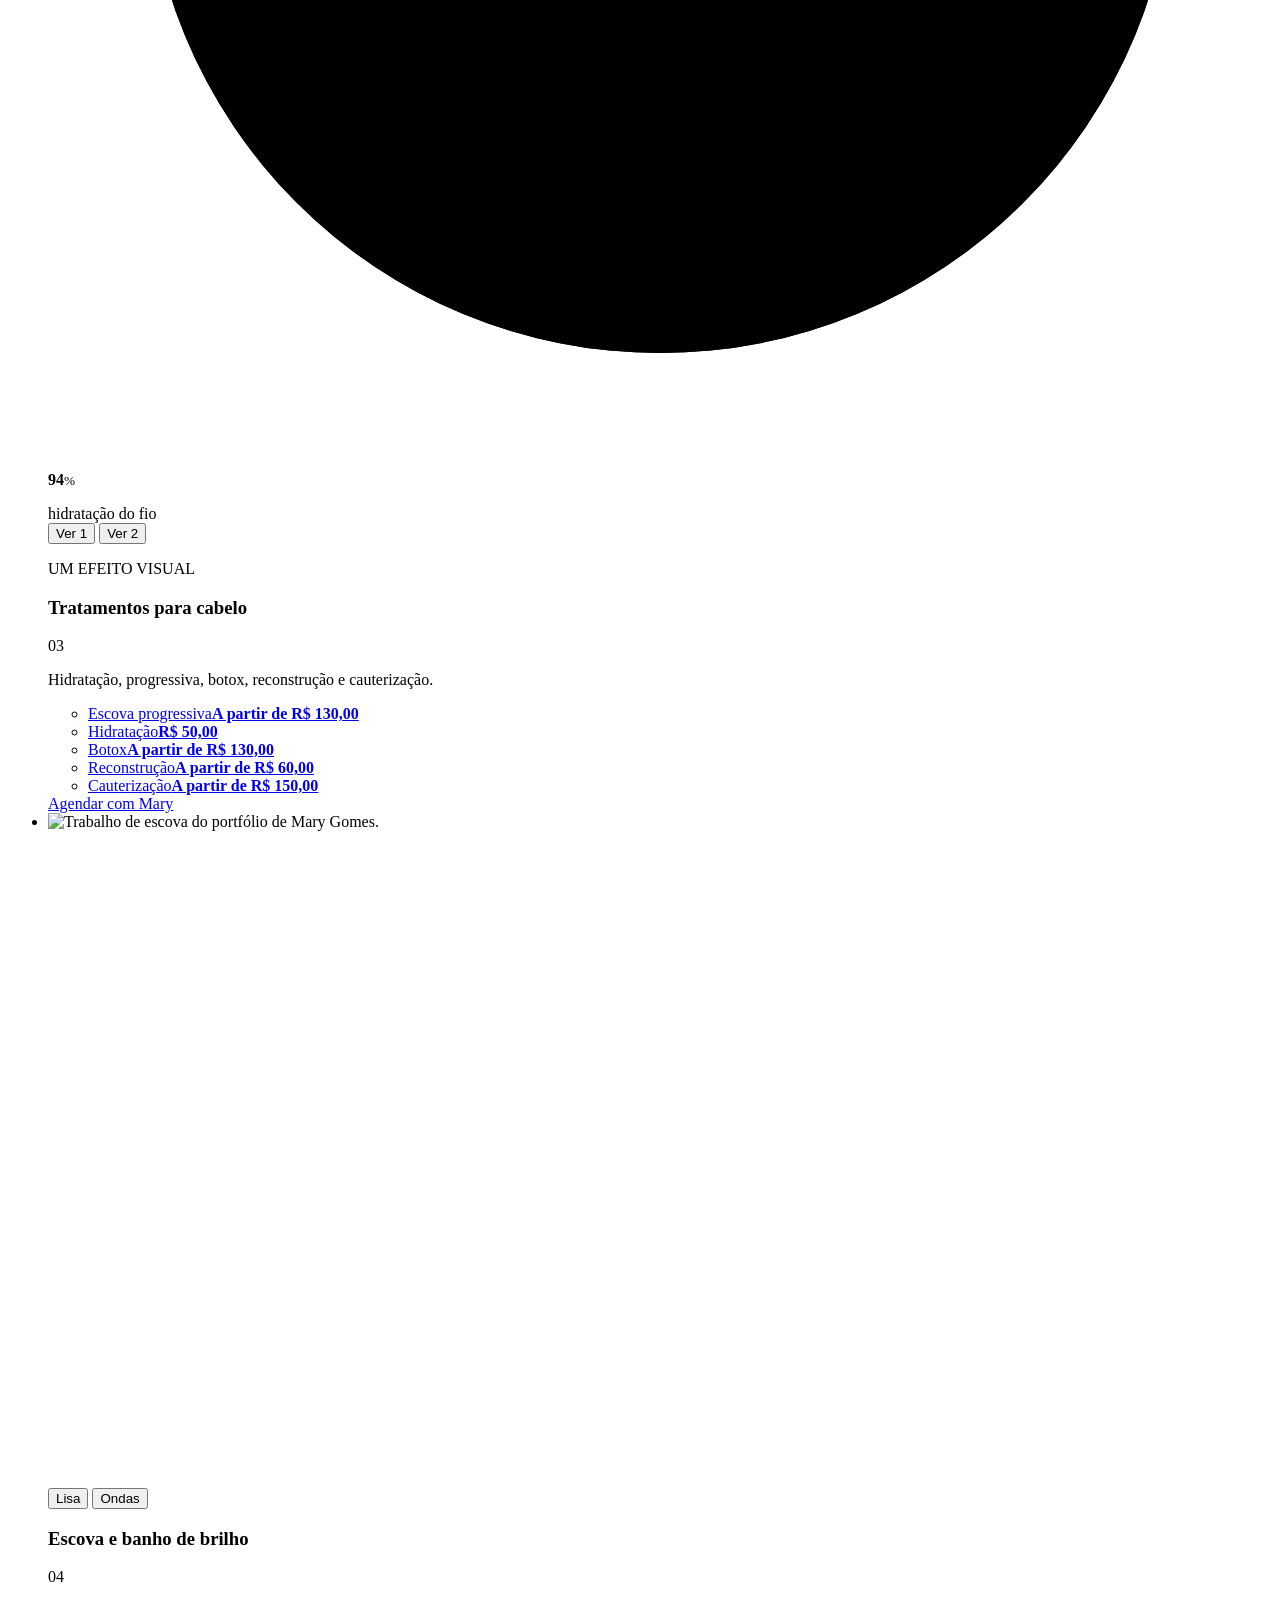
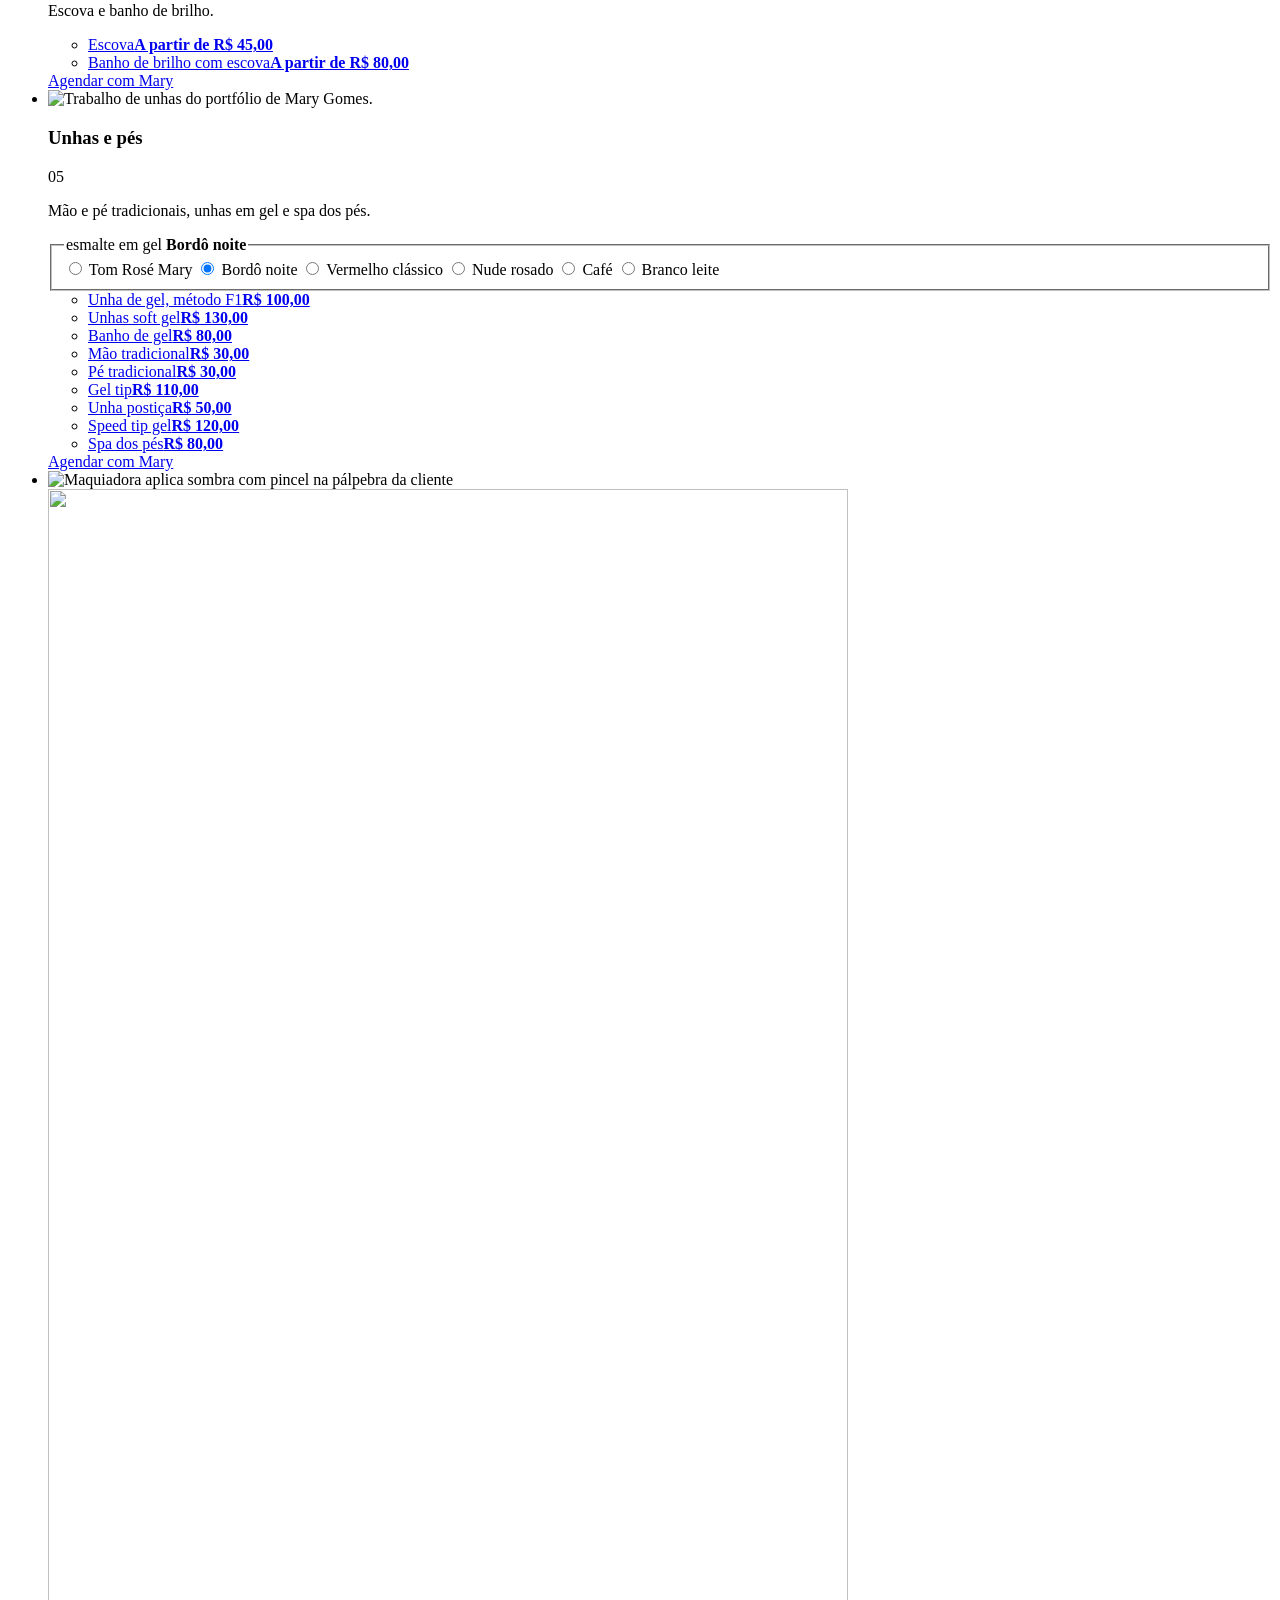
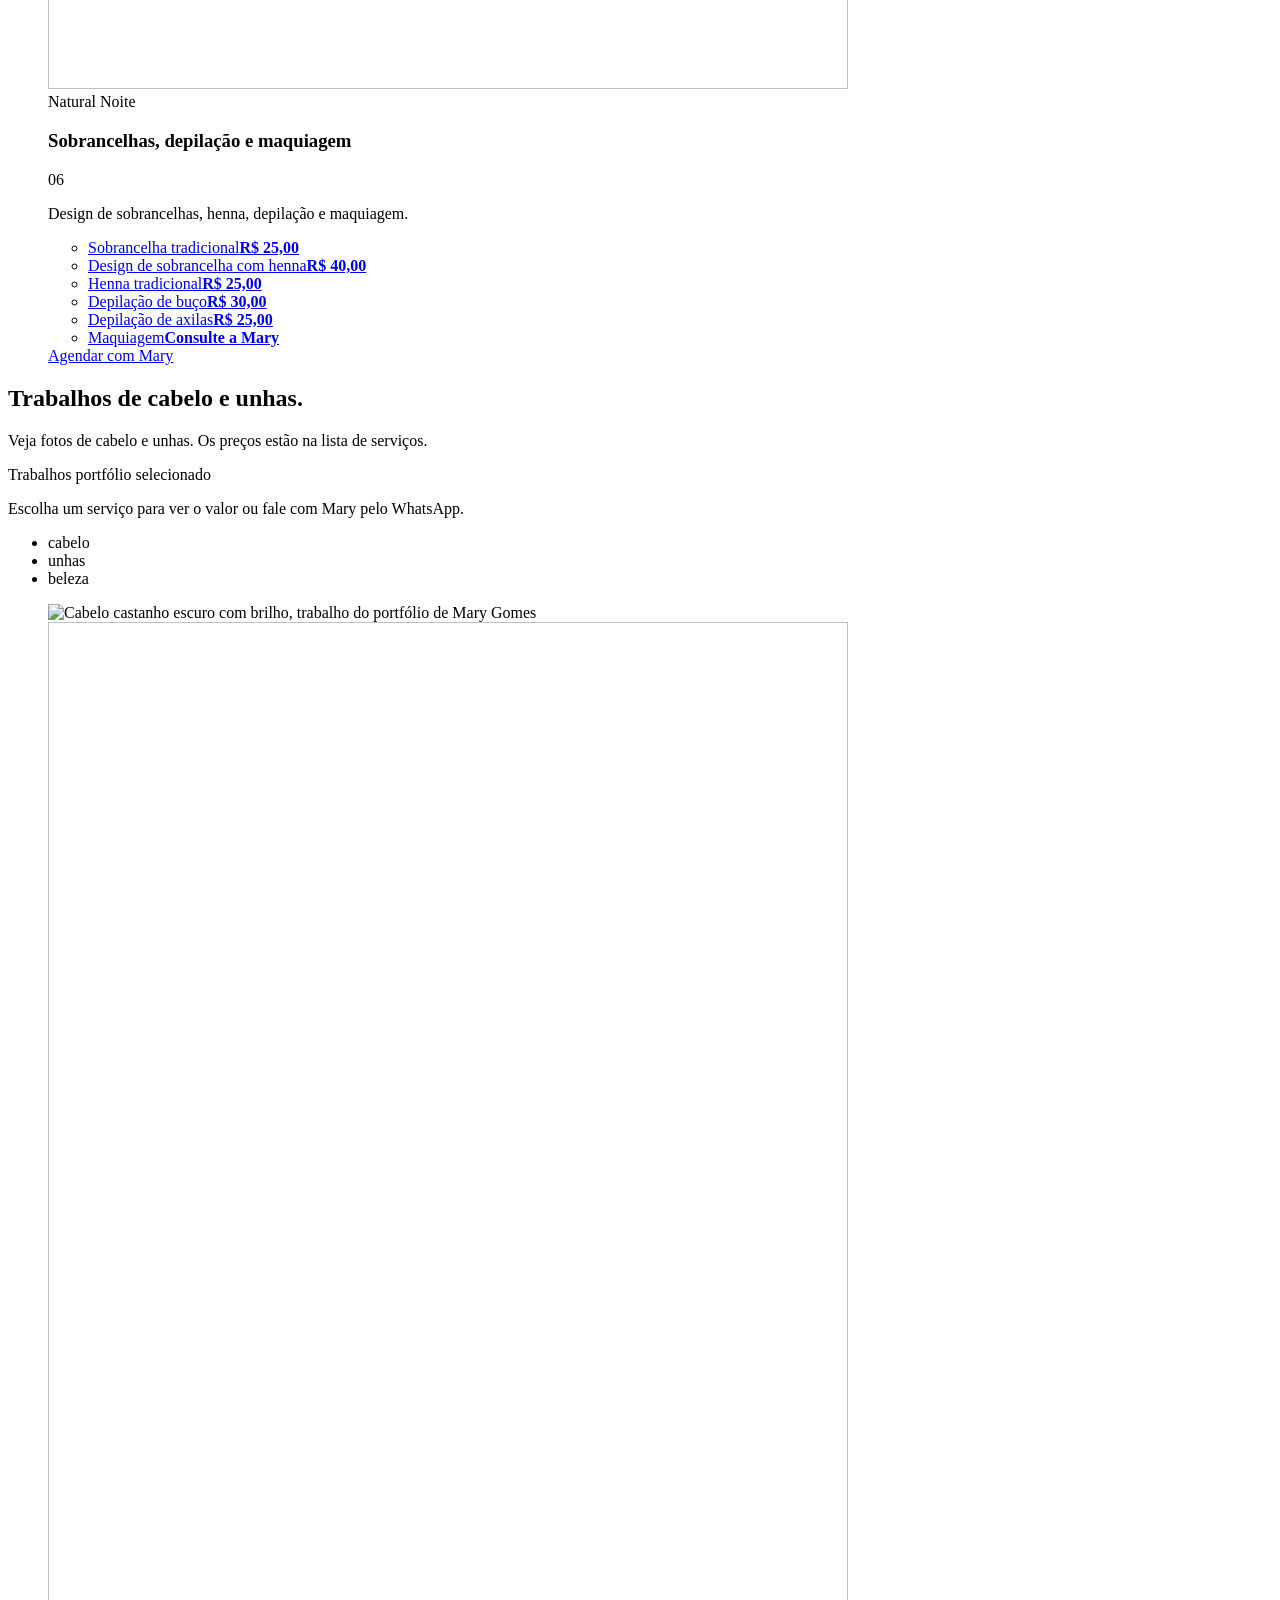
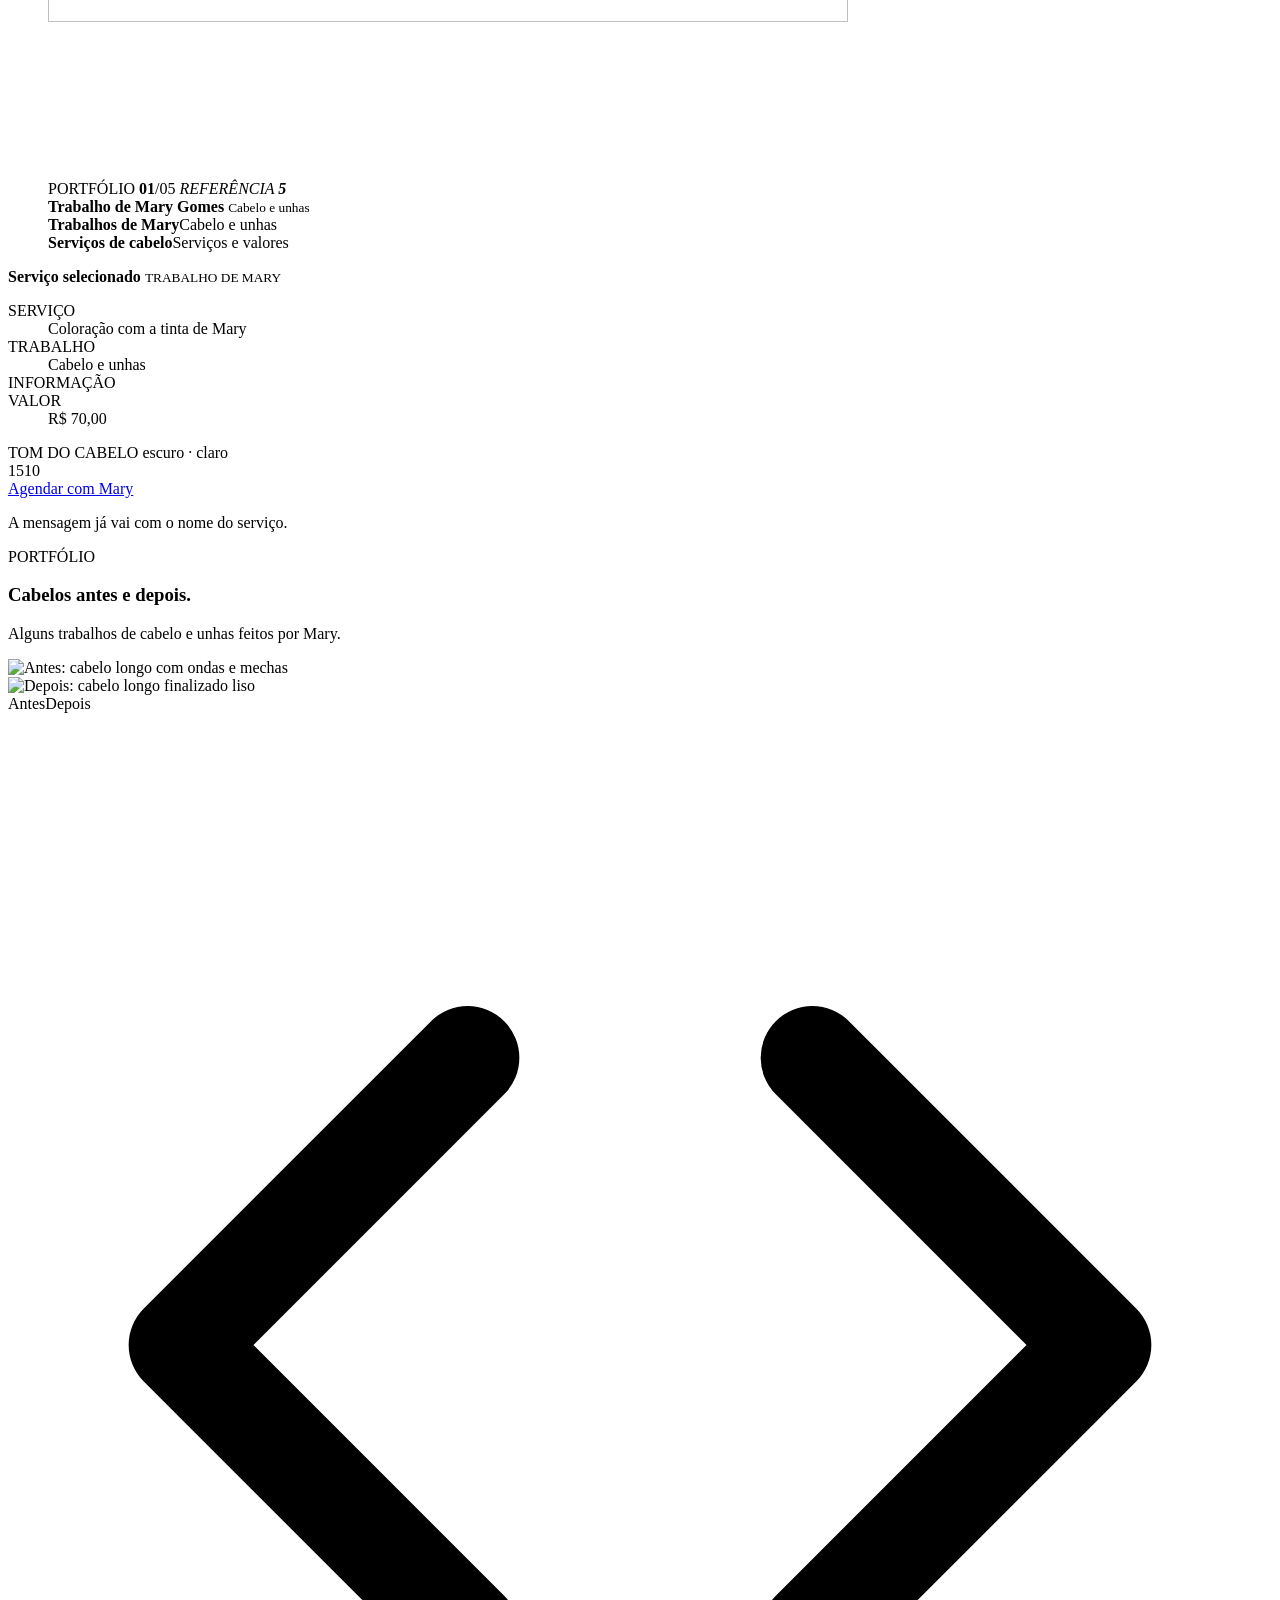
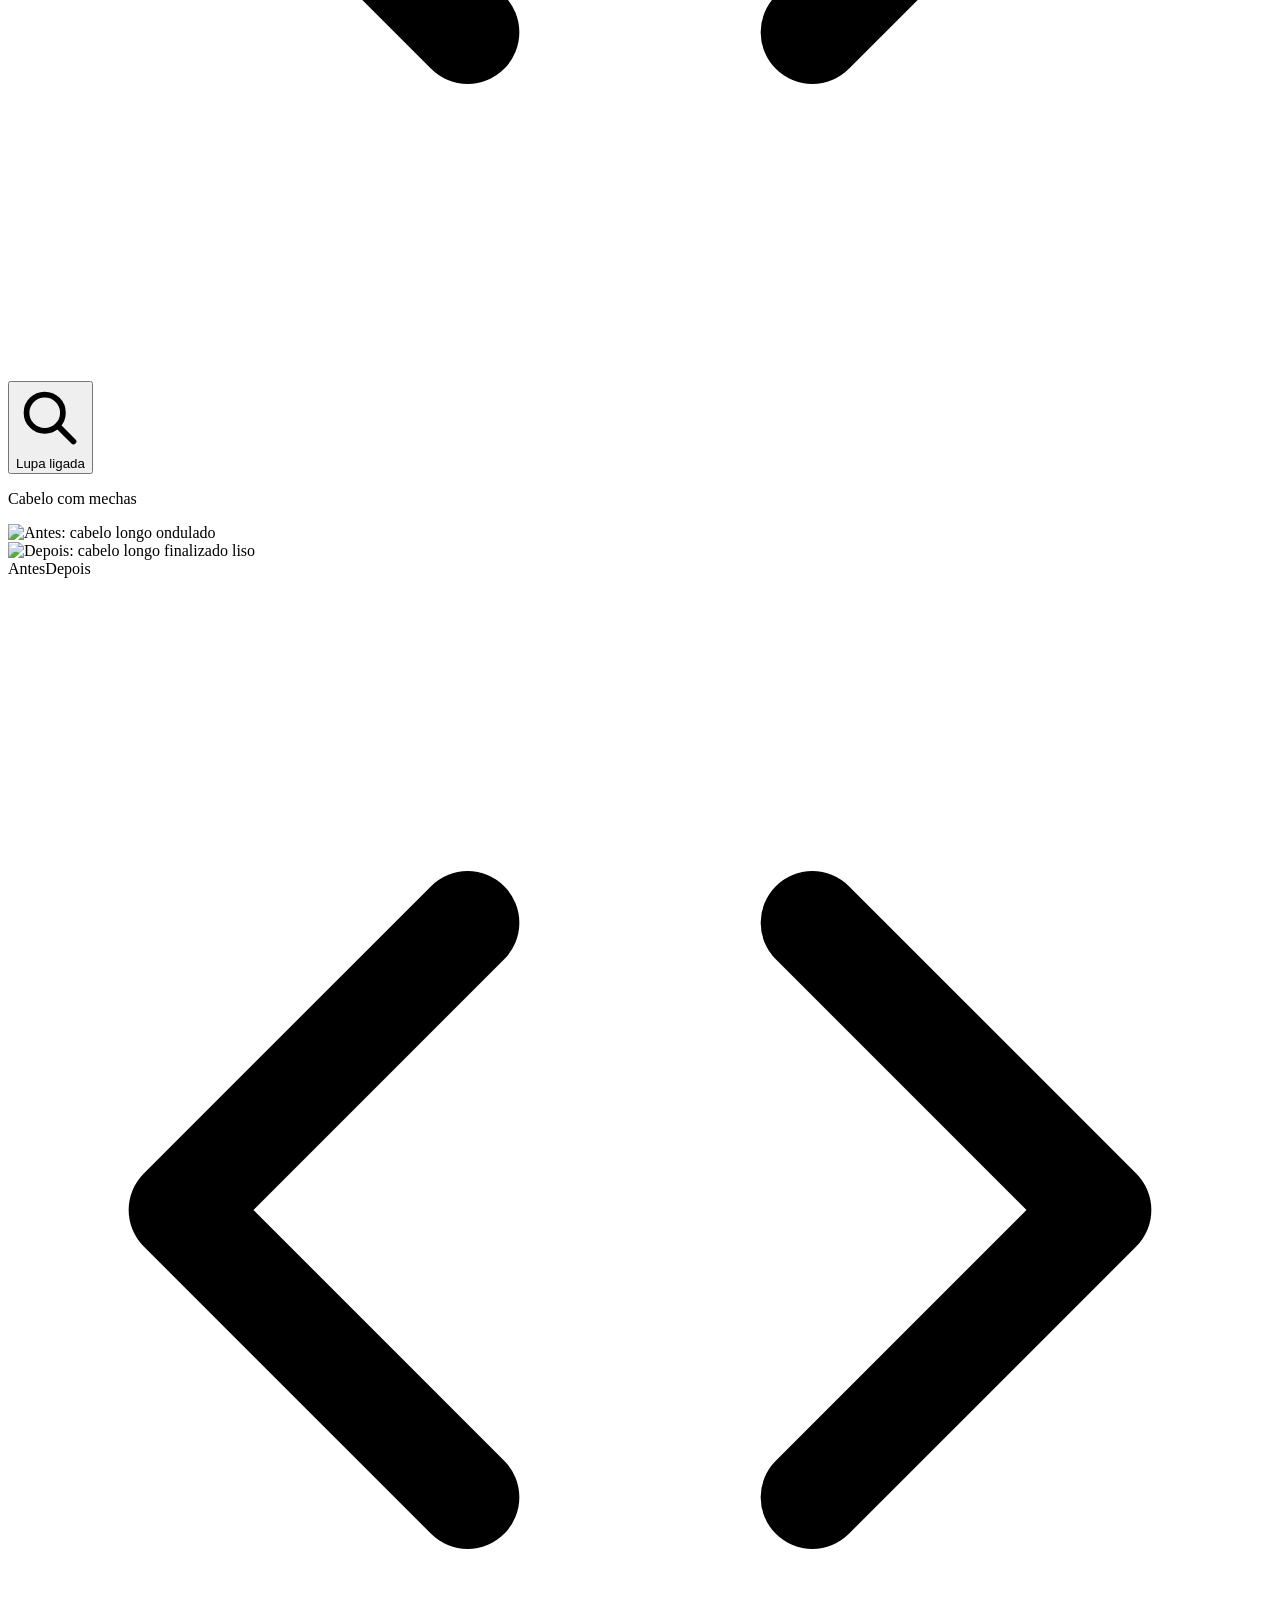
==== commit 1d5b853d: "Use descriptive portfolio navigation labels" ====
--- a/index.html
+++ b/index.html
@@ -48,7 +48,7 @@
     </a>
 
     <nav class="nav__links" aria-label="Seções">
-      <a href="#diagnostico">Como funciona</a>
+      <a href="#diagnostico">Portfólio</a>
       <a href="#servicos">Serviços</a>
       <a href="#tons">Trabalhos</a>
       <a href="#equipe">Mary Gomes</a>
@@ -67,7 +67,7 @@
 </header>
 
 <div class="menu-movel" id="menu-movel" aria-hidden="true">
-  <a href="#diagnostico">Como funciona</a>
+  <a href="#diagnostico">Portfólio</a>
   <a href="#servicos">Serviços</a>
   <a href="#tons">Trabalhos</a>
   <a href="#equipe">Mary Gomes</a>
@@ -1002,7 +1002,7 @@
       <nav class="final__col" aria-label="Seções da página">
         <h3 class="final__rotulo mono">Na página</h3>
         <ul class="final__lista final__lista--secoes">
-          <li><a class="final__link" href="#diagnostico">Como funciona</a></li>
+          <li><a class="final__link" href="#diagnostico">Portfólio</a></li>
           <li><a class="final__link" href="#servicos">Serviços</a></li>
           <li><a class="final__link" href="#tons">Trabalhos</a></li>
           <li><a class="final__link" href="#equipe">Mary Gomes</a></li>
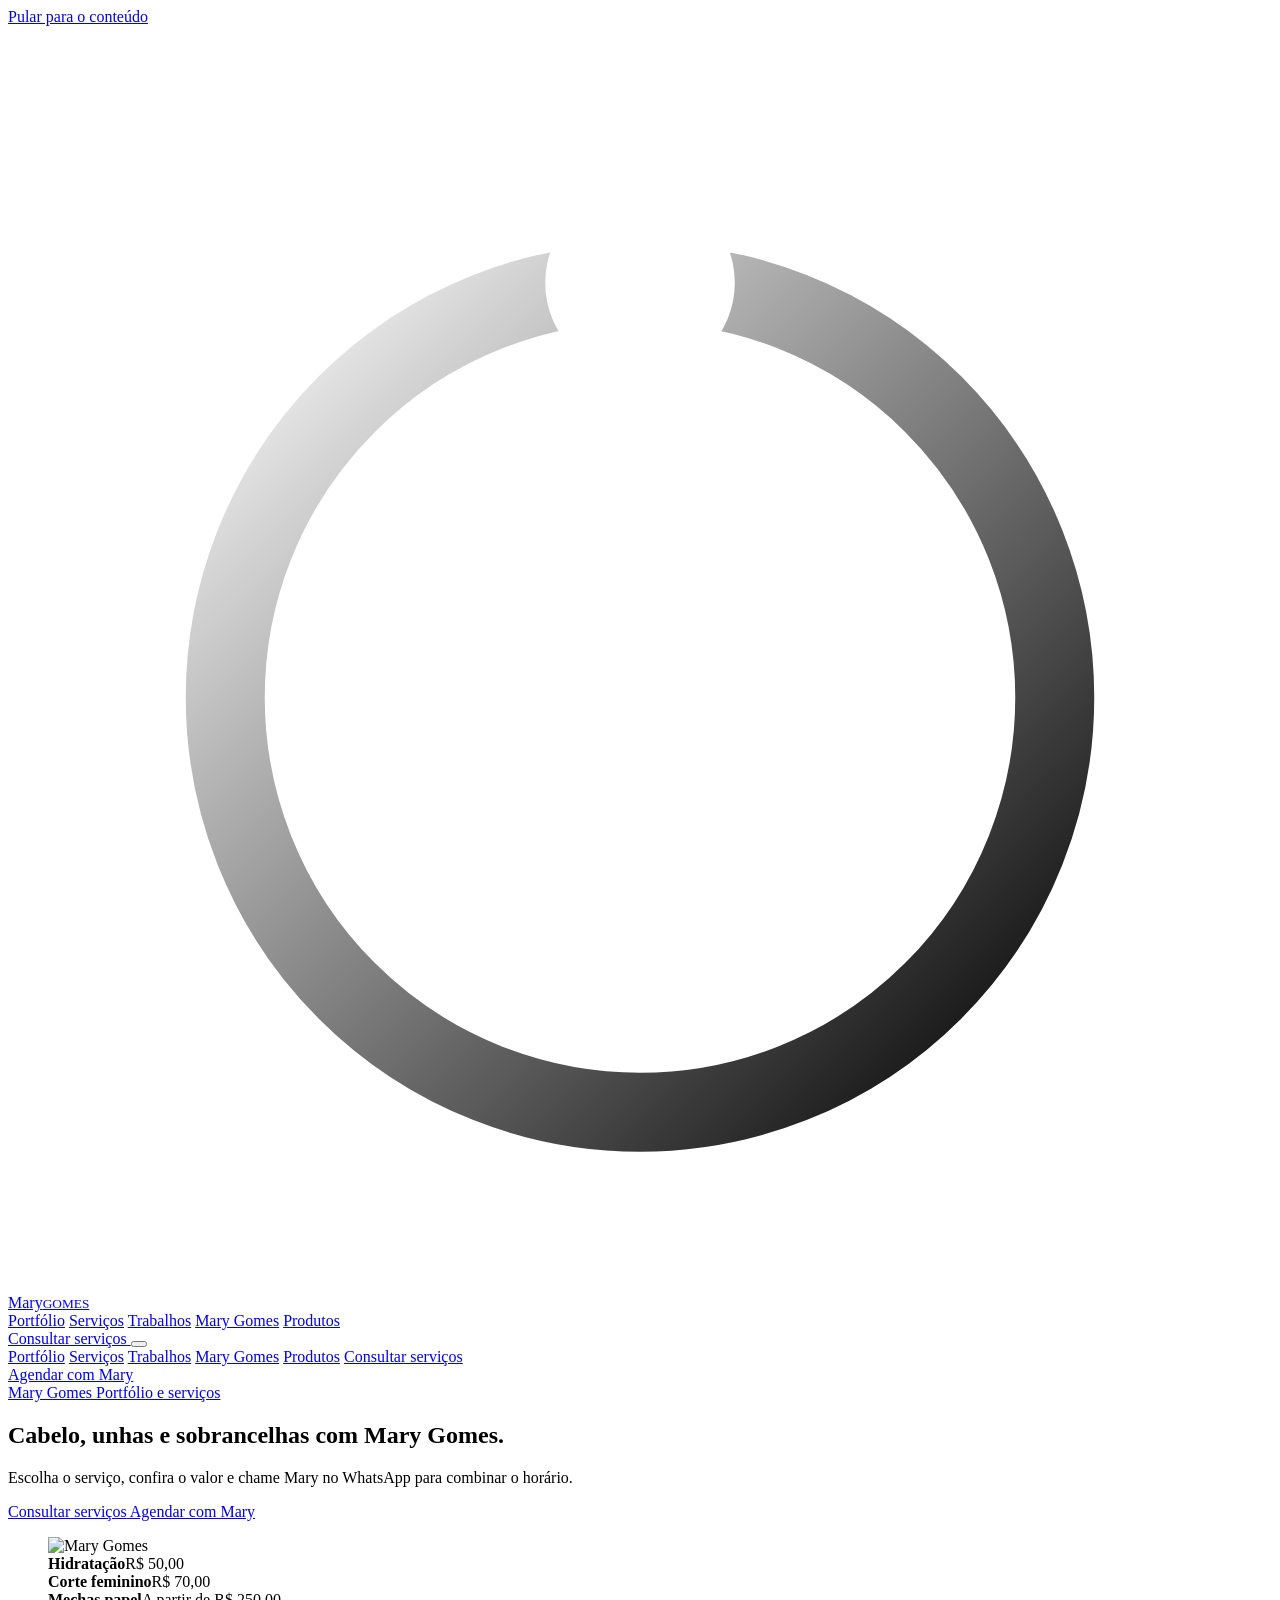
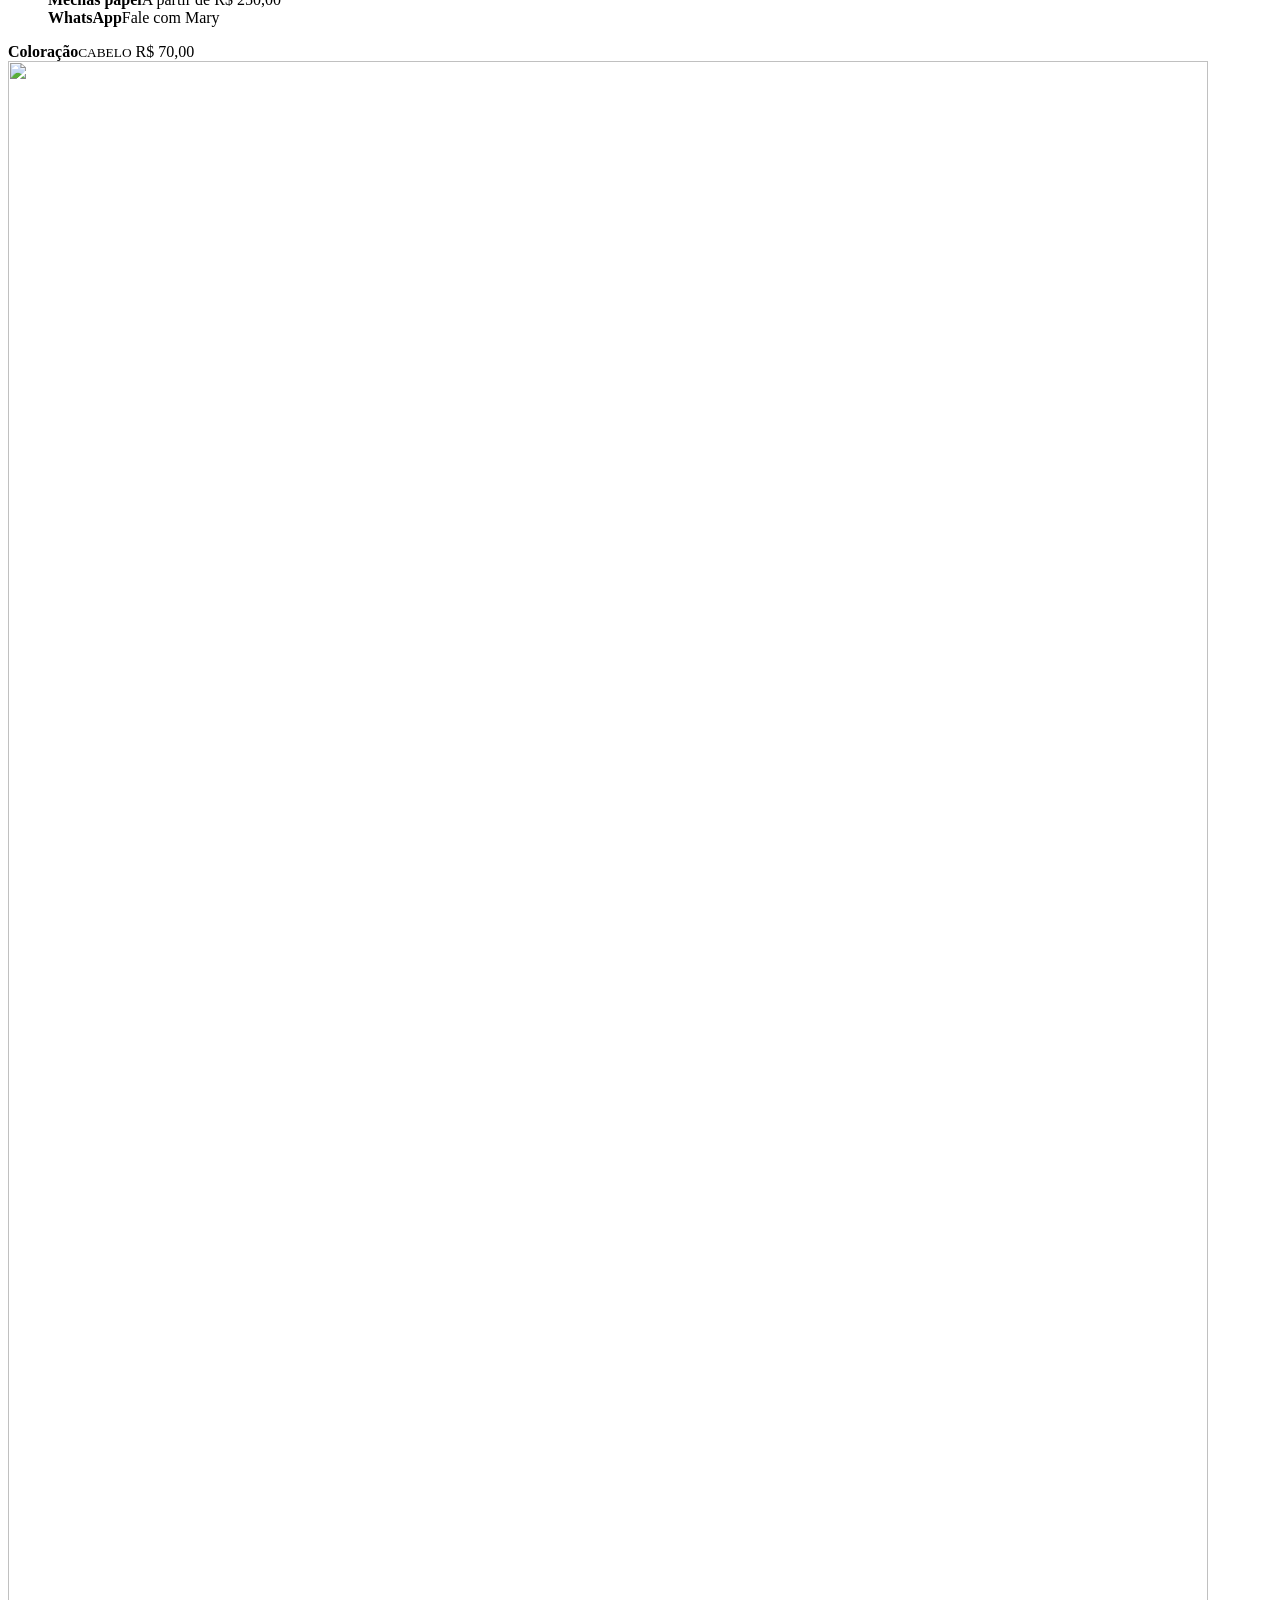
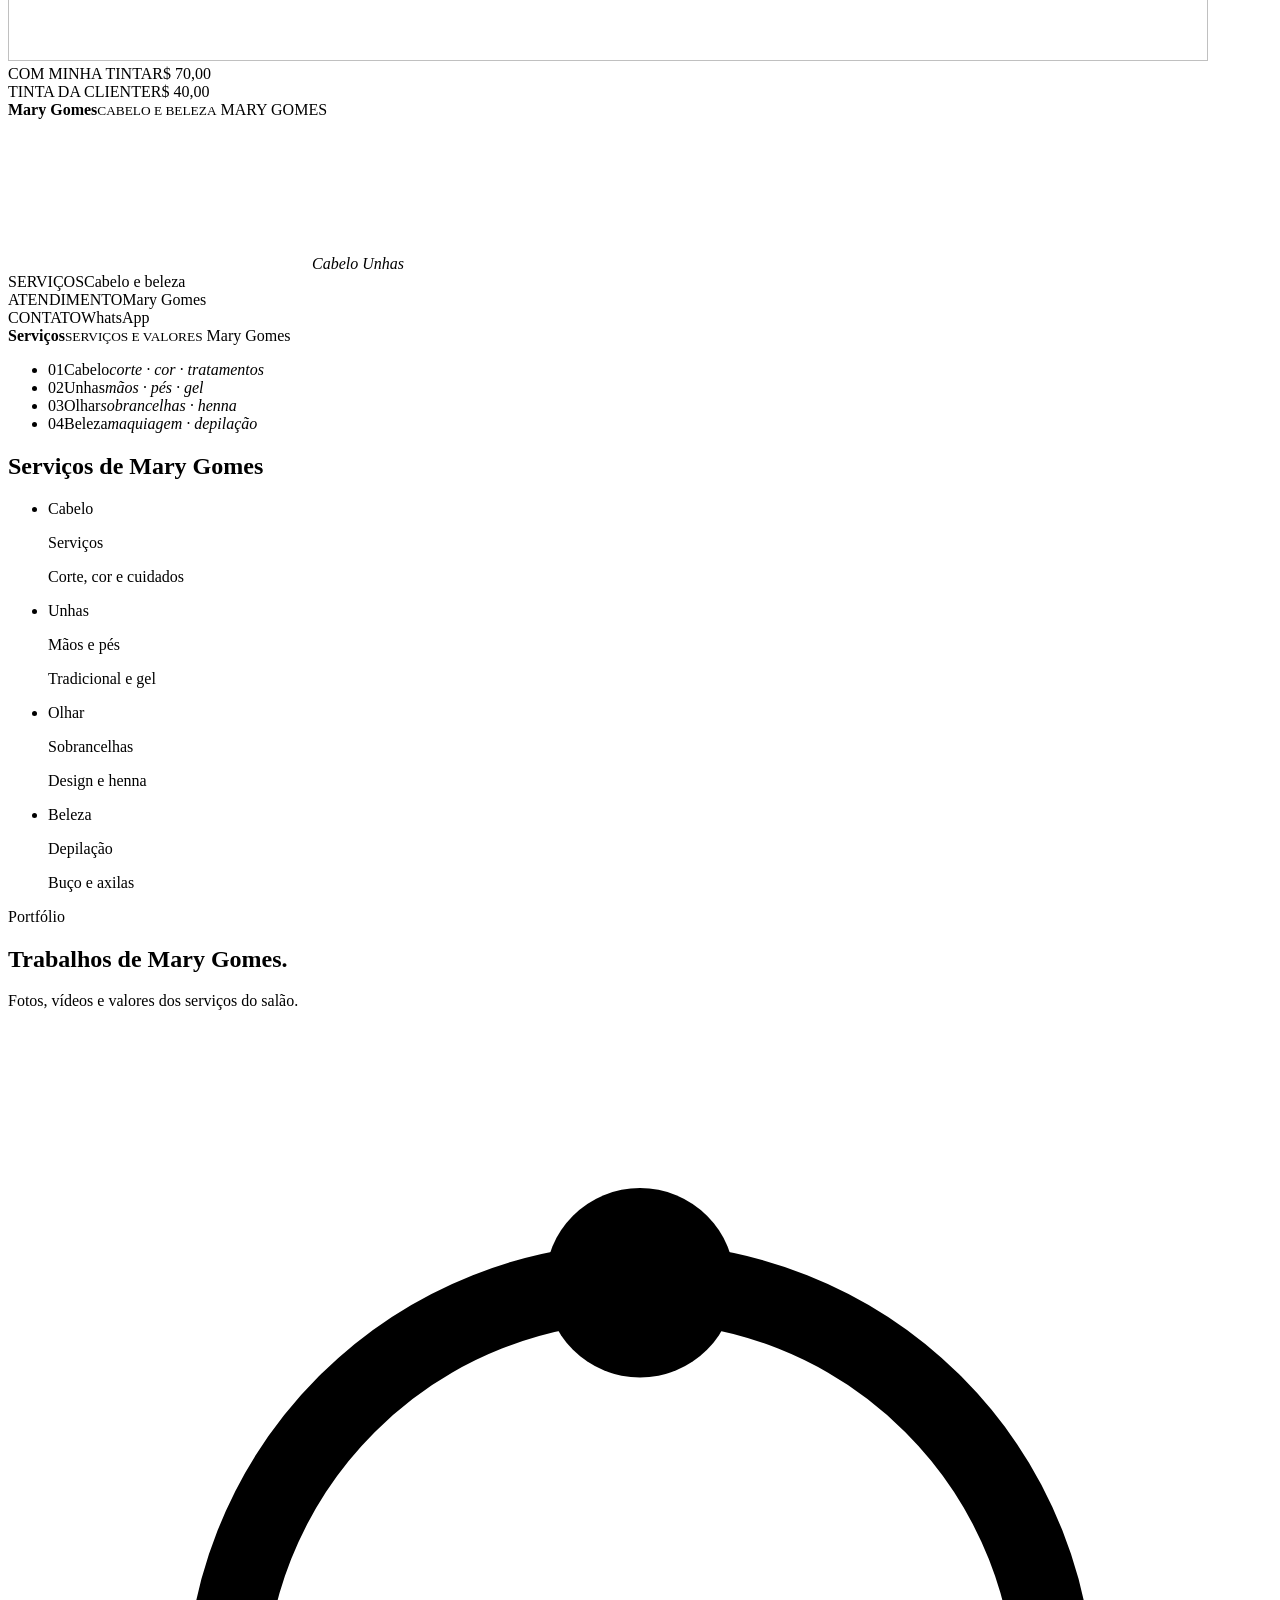
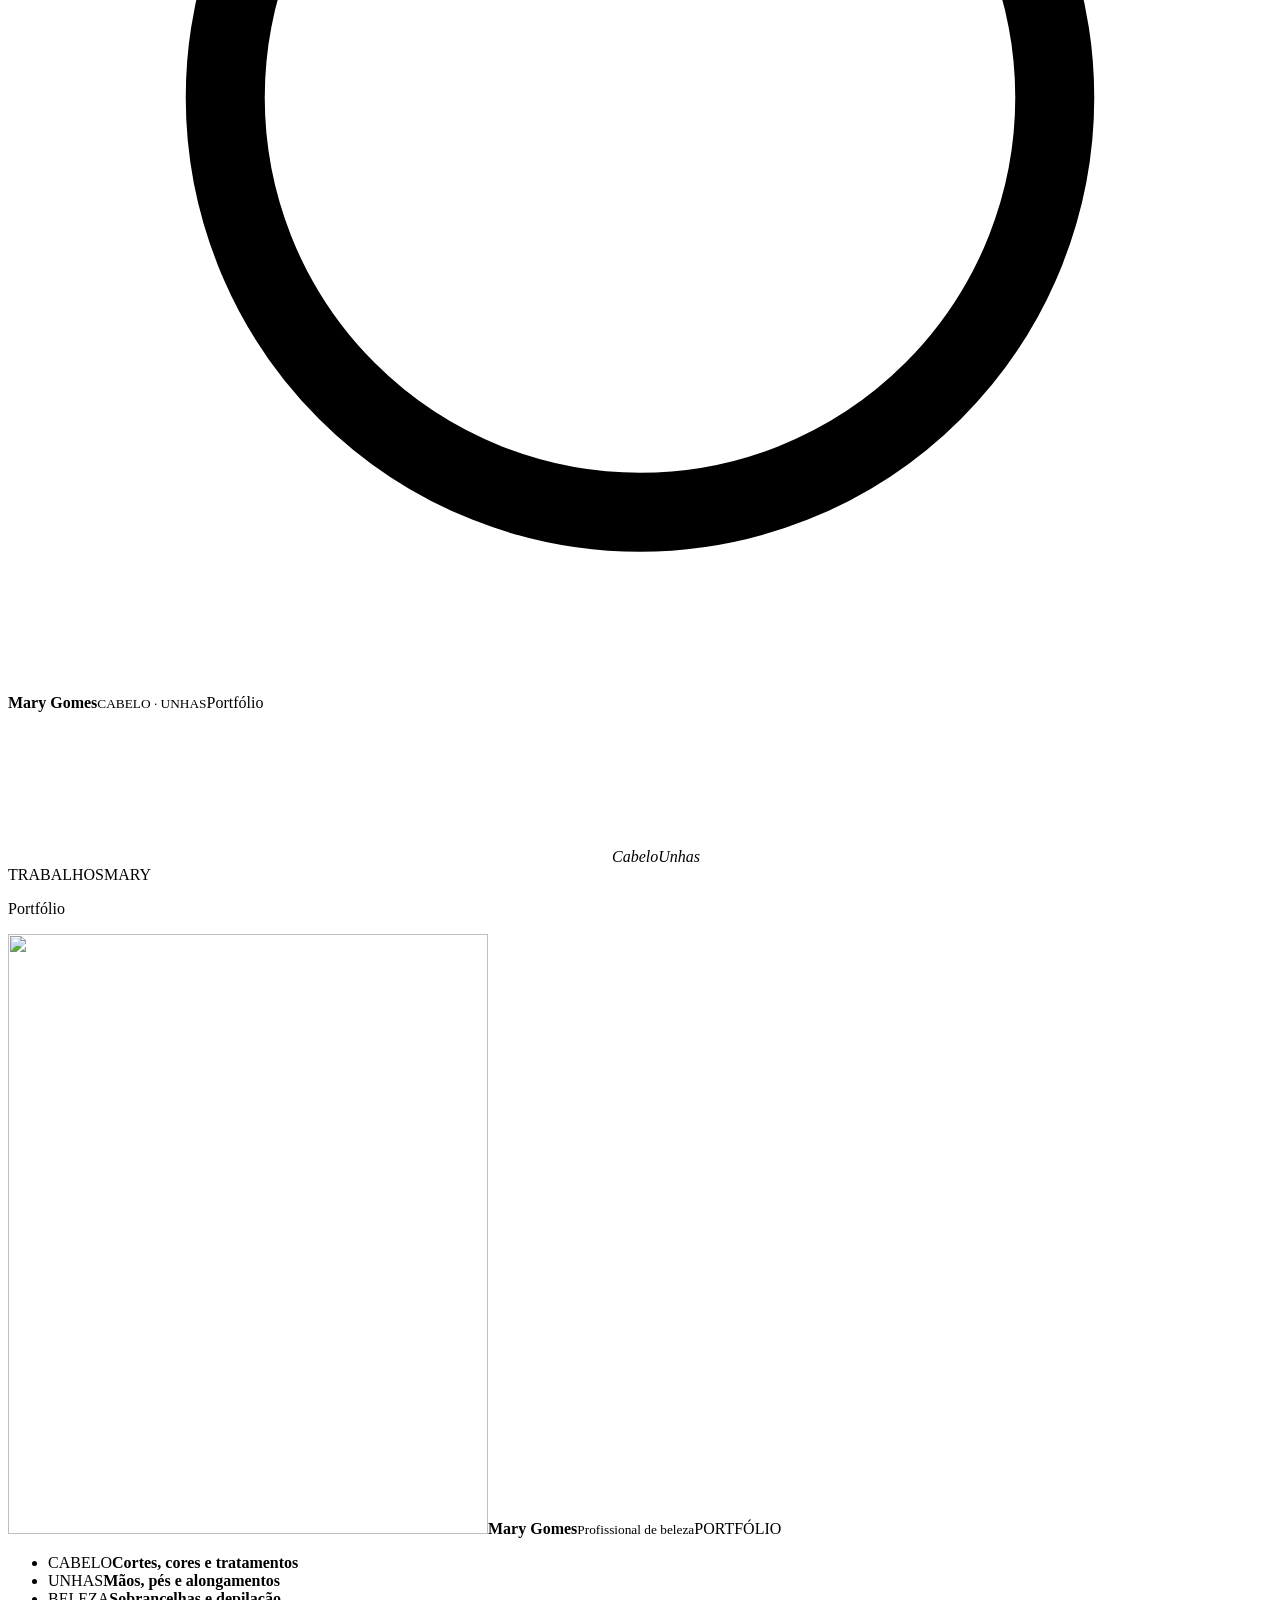
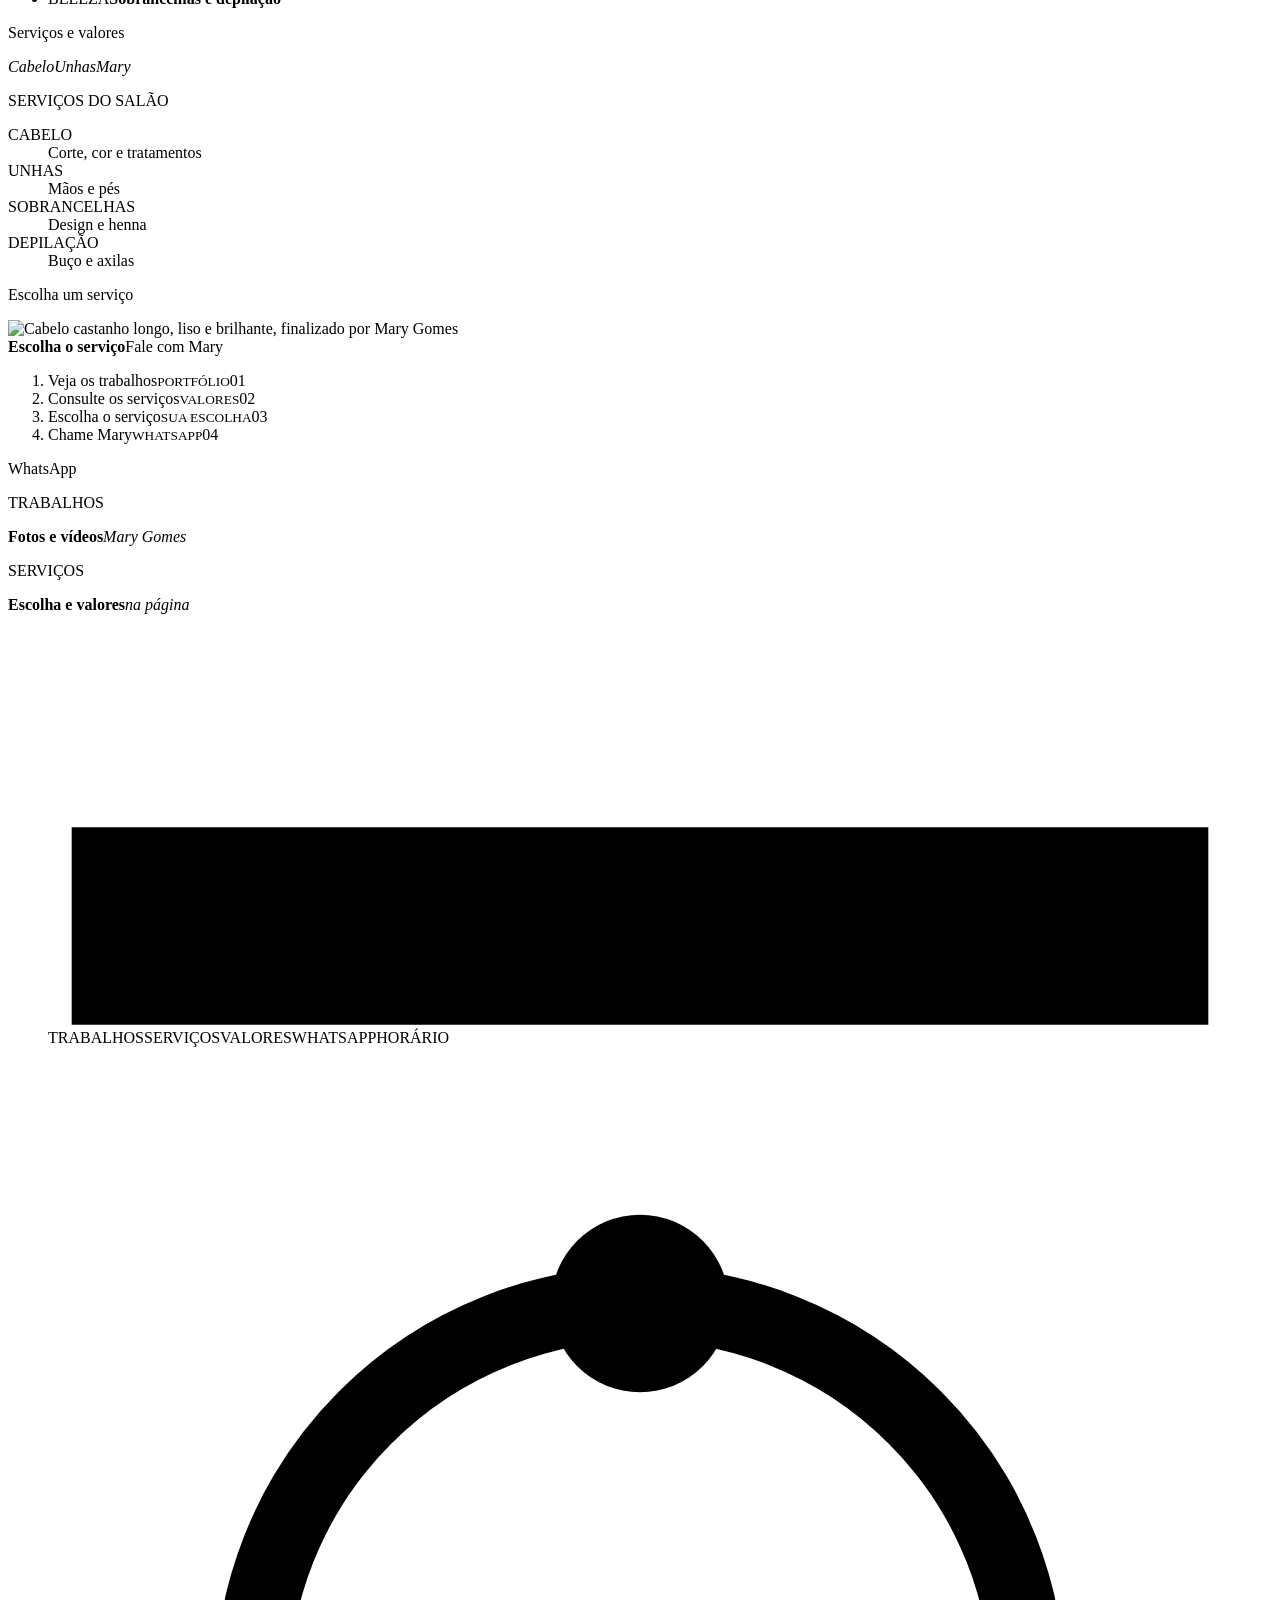
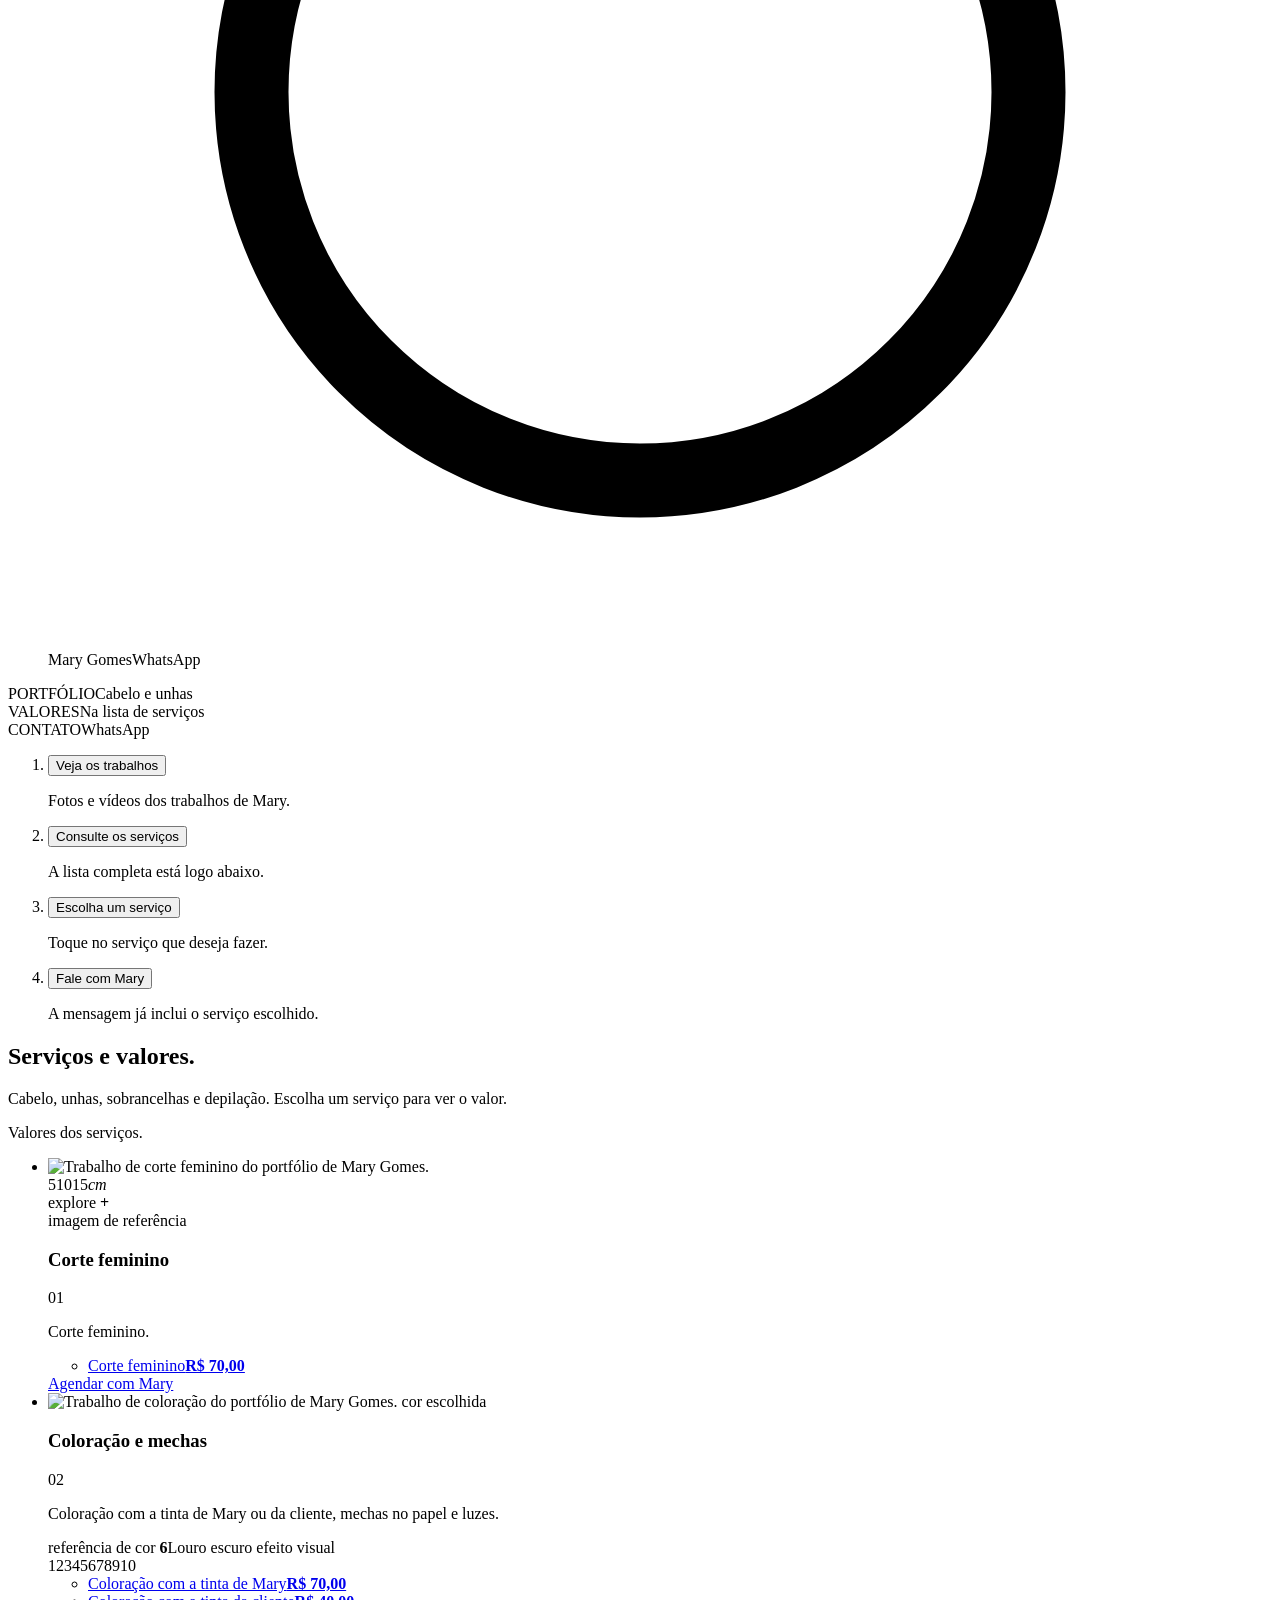
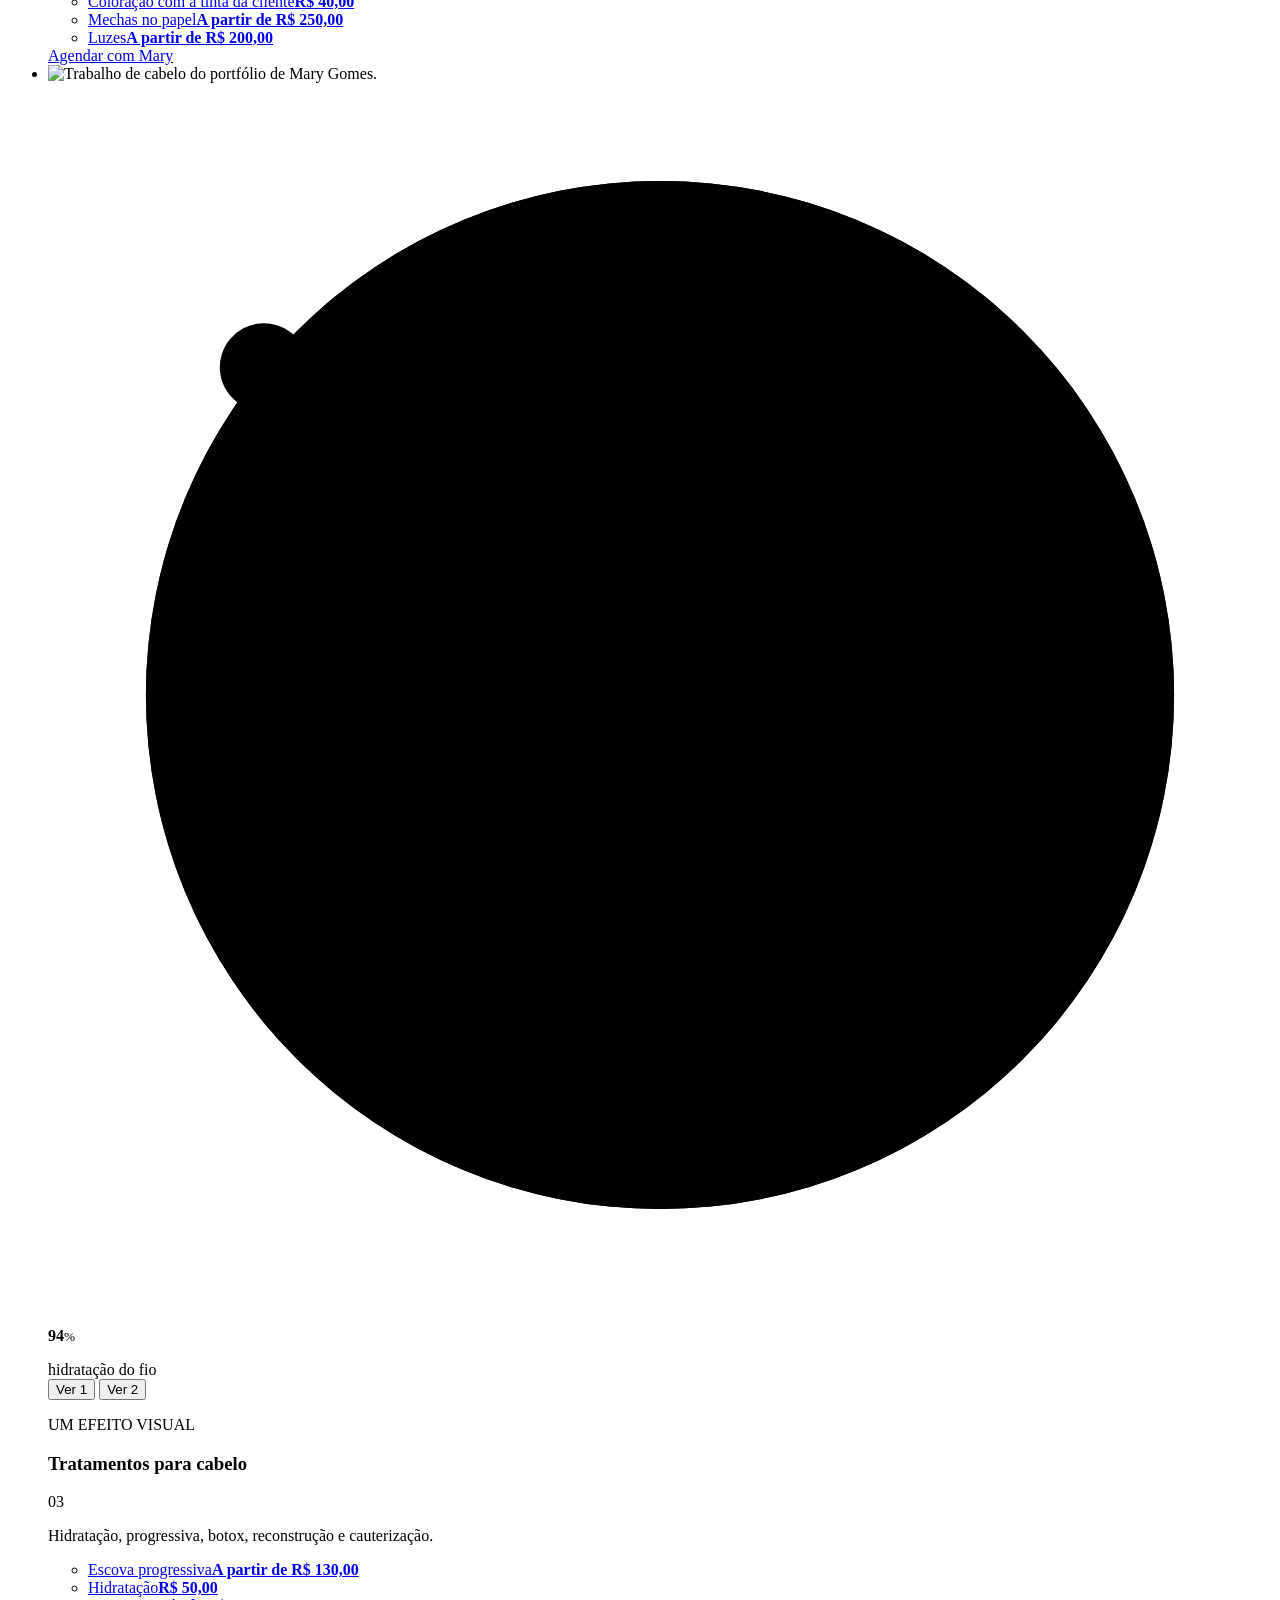
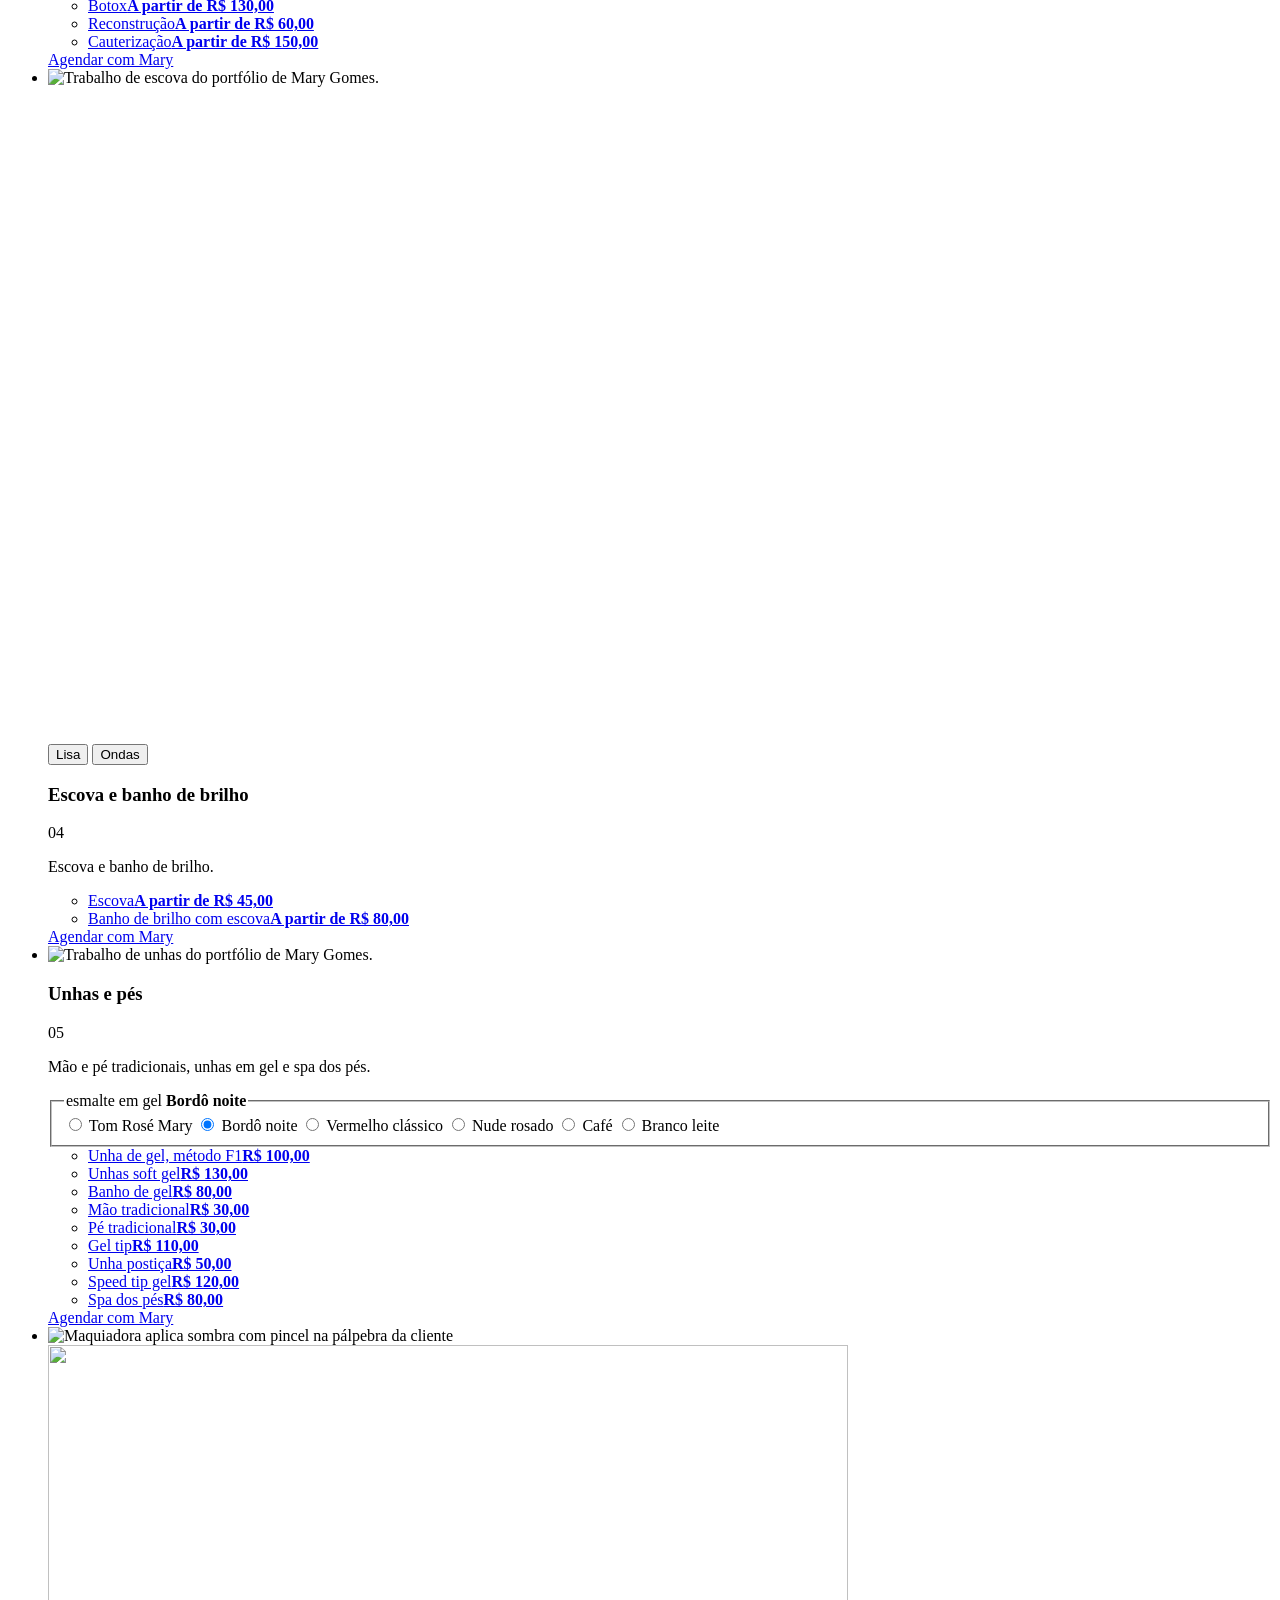
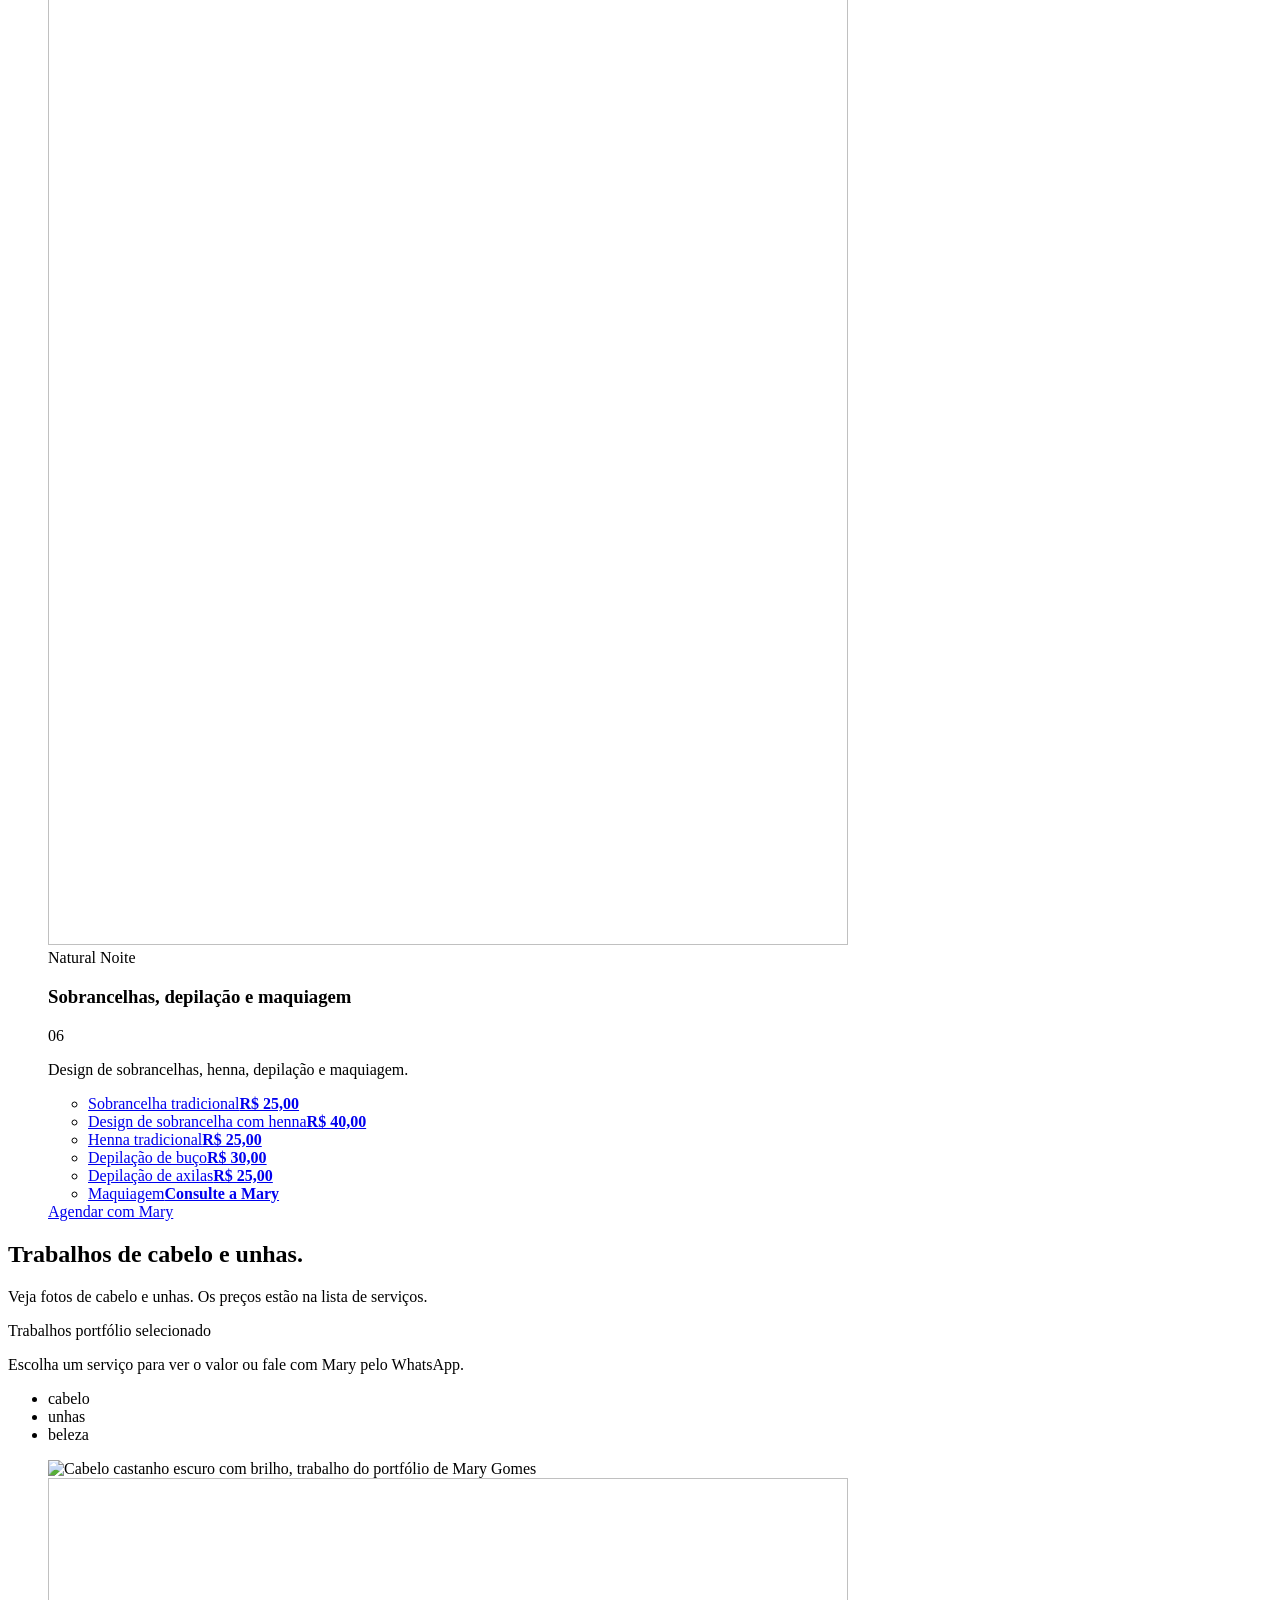
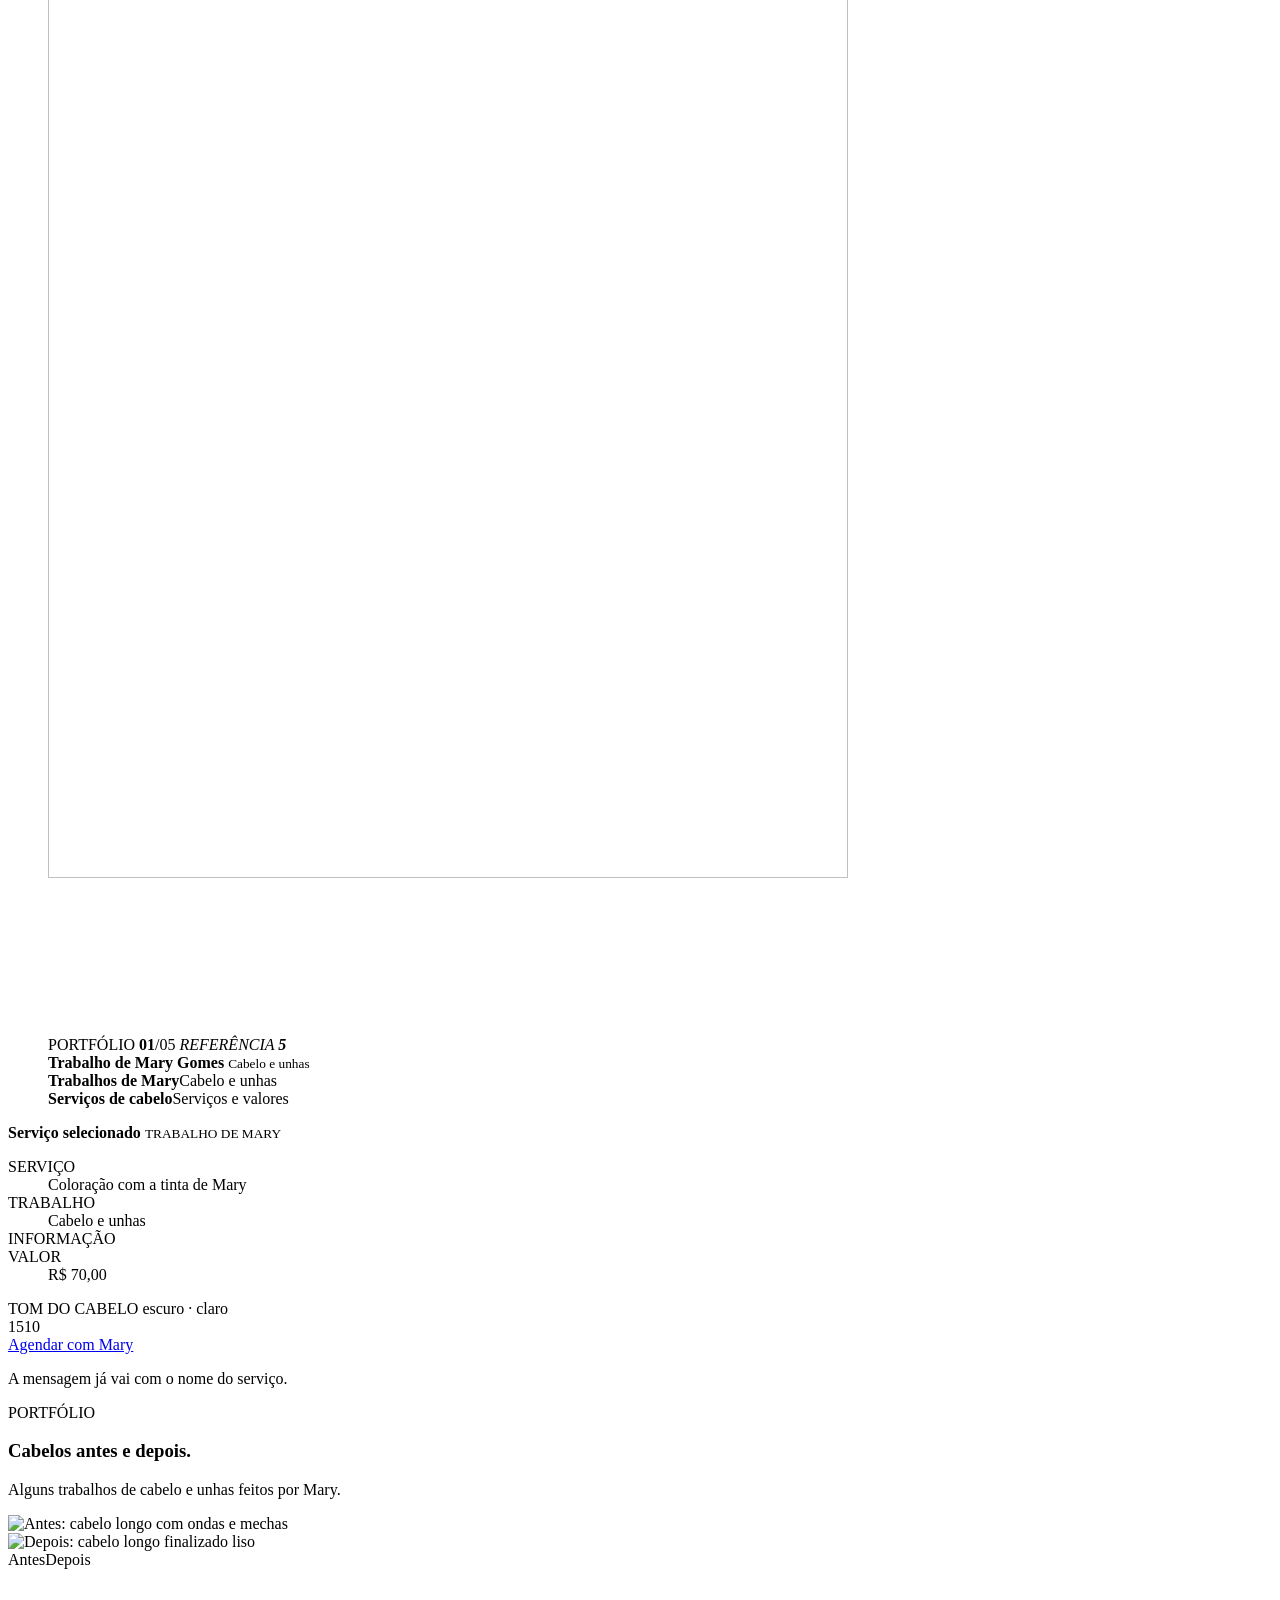
==== commit 1c12bf59: "Refine Mary mobile scroll and portfolio interactions" ====
--- a/index.html
+++ b/index.html
@@ -17,7 +17,7 @@
     <link rel="preconnect" href="https://fonts.gstatic.com" crossorigin />
     <link href="https://fonts.googleapis.com/css2?family=Inter+Tight:wght@400;500;600;650;700&display=swap" rel="stylesheet" />
     <link rel="stylesheet" href="/assets/style.css" />
-    <link rel="stylesheet" href="/assets/mary-site.css?v=portfolio-type-20261027-1" />
+    <link rel="stylesheet" href="/assets/mary-site.css?v=mary-mobile-details-20261027-1" />
     <script>
       document.documentElement.classList.add('js');
       if (!window.matchMedia('(prefers-reduced-motion: reduce)').matches) {
@@ -93,7 +93,7 @@
   <div class="container topo__conteudo">
     <div class="topo__texto">
       <a class="selo topo__selo" href="#servicos">
-        <span class="selo__marca"><i data-icone="sparkle"></i>Mary Gomes</span>
+        <span class="selo__marca">Mary Gomes</span>
         Portfólio e serviços
         <i data-icone="arrow-right"></i>
       </a>
@@ -261,7 +261,7 @@
     <div class="diagnostico__cena">
       <div class="diagnostico__palco">
         <article class="vidro diagnostico__painel" aria-label="Apresentação dos trabalhos e serviços de Mary Gomes">
-          <header class="diagnostico__cab"><span class="diagnostico__cab-icone" aria-hidden="true"><i data-icone="sparkle"></i></span><span><b>Mary Gomes</b><small class="mono">CABELO · UNHAS</small></span><span class="diagnostico__tag mono">Portfólio</span></header>
+          <header class="diagnostico__cab"><span class="diagnostico__cab-icone" aria-hidden="true"><svg class="diagnostico__marca" viewBox="0 0 32 32"><circle cx="16" cy="17" r="10.5" fill="none" stroke="currentColor" stroke-width="2"/><circle cx="16" cy="6.5" r="2.4" fill="currentColor"/></svg></span><span><b>Mary Gomes</b><small class="mono">CABELO · UNHAS</small></span><span class="diagnostico__tag mono">Portfólio</span></header>
           <div class="diagnostico__lente">
             <div class="diagnostico__visor" aria-hidden="true">
               <canvas class="diagnostico__canvas diagnostico__canvas--topo"></canvas><canvas class="diagnostico__canvas diagnostico__canvas--amostra"></canvas>
@@ -281,7 +281,7 @@
             <div class="diagnostico__camada diagnostico__camada--protocolo" data-camada="2">
               <p class="diagnostico__camada-nome mono">Escolha um serviço</p><div class="diagnostico__plano"><img class="diagnostico__plano-foto" src="/mary/work-20.jpeg" alt="Cabelo castanho longo, liso e brilhante, finalizado por Mary Gomes" width="738" height="1600" loading="lazy" decoding="async"><div class="diagnostico__plano-corpo"><header class="diagnostico__plano-cab"><b>Escolha o serviço</b><span class="mono">Fale com Mary</span></header><ol class="diagnostico__etapas"><li class="diagnostico__etapa"><span class="diagnostico__etapa-ponto" aria-hidden="true"></span><span class="diagnostico__etapa-nome">Veja os trabalhos<small class="mono">PORTFÓLIO</small></span><span class="diagnostico__etapa-tempo mono">01</span></li><li class="diagnostico__etapa"><span class="diagnostico__etapa-ponto" aria-hidden="true"></span><span class="diagnostico__etapa-nome">Consulte os serviços<small class="mono">VALORES</small></span><span class="diagnostico__etapa-tempo mono">02</span></li><li class="diagnostico__etapa"><span class="diagnostico__etapa-ponto" aria-hidden="true"></span><span class="diagnostico__etapa-nome">Escolha o serviço<small class="mono">SUA ESCOLHA</small></span><span class="diagnostico__etapa-tempo mono">03</span></li><li class="diagnostico__etapa"><span class="diagnostico__etapa-ponto" aria-hidden="true"></span><span class="diagnostico__etapa-nome">Chame Mary<small class="mono">WHATSAPP</small></span><span class="diagnostico__etapa-tempo mono">04</span></li></ol></div></div>
             </div>
-            <div class="diagnostico__camada diagnostico__camada--evolucao" data-camada="3"><p class="diagnostico__camada-nome mono">WhatsApp</p><div class="diagnostico__evolucao"><div class="diagnostico__compara"><div class="diagnostico__compara-item"><span class="mono">TRABALHOS</span><p><b>Fotos e vídeos</b><em class="diagnostico__delta mono">Mary Gomes</em></p></div><div class="diagnostico__compara-item"><span class="mono">SERVIÇOS</span><p><b>Escolha e valores</b><em class="diagnostico__delta mono">na página</em></p></div></div><figure class="diagnostico__grafico"><div class="diagnostico__spark"><svg viewBox="0 0 300 100" preserveAspectRatio="none" aria-hidden="true" focusable="false"><path class="diagnostico__spark-grade" d="M0 25.5H300M0 50.5H300M0 75.5H300"/><path class="diagnostico__spark-area" d="M6 50 L294 50 L294 100 L6 100 Z"/><path class="diagnostico__spark-linha" d="M6 50 L294 50"/></svg><span class="diagnostico__spark-ponto" style="--x:2%;--y:50%"></span><span class="diagnostico__spark-ponto" style="--x:26%;--y:50%"></span><span class="diagnostico__spark-ponto" style="--x:50%;--y:50%"></span><span class="diagnostico__spark-ponto" style="--x:74%;--y:50%"></span><span class="diagnostico__spark-ponto diagnostico__spark-ponto--fim" style="--x:98%;--y:50%"></span></div><figcaption class="diagnostico__eixo mono"><span>TRABALHOS</span><span>SERVIÇOS</span><span>VALORES</span><span>WHATSAPP</span><span>HORÁRIO</span></figcaption><p class="diagnostico__legenda mono"><span class="diagnostico__legenda-a">Mary Gomes</span><span class="diagnostico__legenda-b">WhatsApp</span></p></figure></div></div>
+            <div class="diagnostico__camada diagnostico__camada--evolucao" data-camada="3"><p class="diagnostico__camada-nome mono">WhatsApp</p><div class="diagnostico__evolucao"><div class="diagnostico__compara"><div class="diagnostico__compara-item"><span class="mono">TRABALHOS</span><p><b>Fotos e vídeos</b><em class="diagnostico__delta mono">Mary Gomes</em></p></div><div class="diagnostico__compara-item"><span class="mono">SERVIÇOS</span><p><b>Escolha e valores</b><em class="diagnostico__delta mono">na página</em></p></div></div><figure class="diagnostico__grafico"><div class="diagnostico__spark"><svg viewBox="0 0 300 100" preserveAspectRatio="none" aria-hidden="true" focusable="false"><path class="diagnostico__spark-grade" d="M0 25.5H300M0 50.5H300M0 75.5H300"/><path class="diagnostico__spark-area" d="M6 50 L294 50 L294 100 L6 100 Z"/><path class="diagnostico__spark-linha" d="M6 50 L294 50"/></svg><span class="diagnostico__spark-ponto" style="--x:2%;--y:50%"></span><span class="diagnostico__spark-ponto" style="--x:26%;--y:50%"></span><span class="diagnostico__spark-ponto" style="--x:50%;--y:50%"></span><span class="diagnostico__spark-ponto" style="--x:74%;--y:50%"></span><span class="diagnostico__spark-ponto diagnostico__spark-ponto--fim" style="--x:98%;--y:50%"></span></div><figcaption class="diagnostico__eixo mono"><span>TRABALHOS</span><span>SERVIÇOS</span><span>VALORES</span><span>WHATSAPP</span><span>HORÁRIO</span></figcaption><p class="diagnostico__legenda mono"><span class="diagnostico__legenda-a"><svg class="diagnostico__marca" viewBox="0 0 32 32" aria-hidden="true"><circle cx="16" cy="17" r="10.5" fill="none" stroke="currentColor" stroke-width="2"/><circle cx="16" cy="6.5" r="2.4" fill="currentColor"/></svg>Mary Gomes</span><span class="diagnostico__legenda-b"><i data-icone="whatsapp" aria-hidden="true"></i>WhatsApp</span></p></figure></div></div>
           </div>
           <div class="diagnostico__metricas"><div class="leitura"><span class="leitura__rotulo">PORTFÓLIO</span><span class="leitura__valor">Cabelo e unhas</span></div><div class="leitura"><span class="leitura__rotulo">VALORES</span><span class="leitura__valor">Na lista de serviços</span></div><div class="leitura"><span class="leitura__rotulo">CONTATO</span><span class="leitura__valor">WhatsApp</span></div></div>
         </article>
